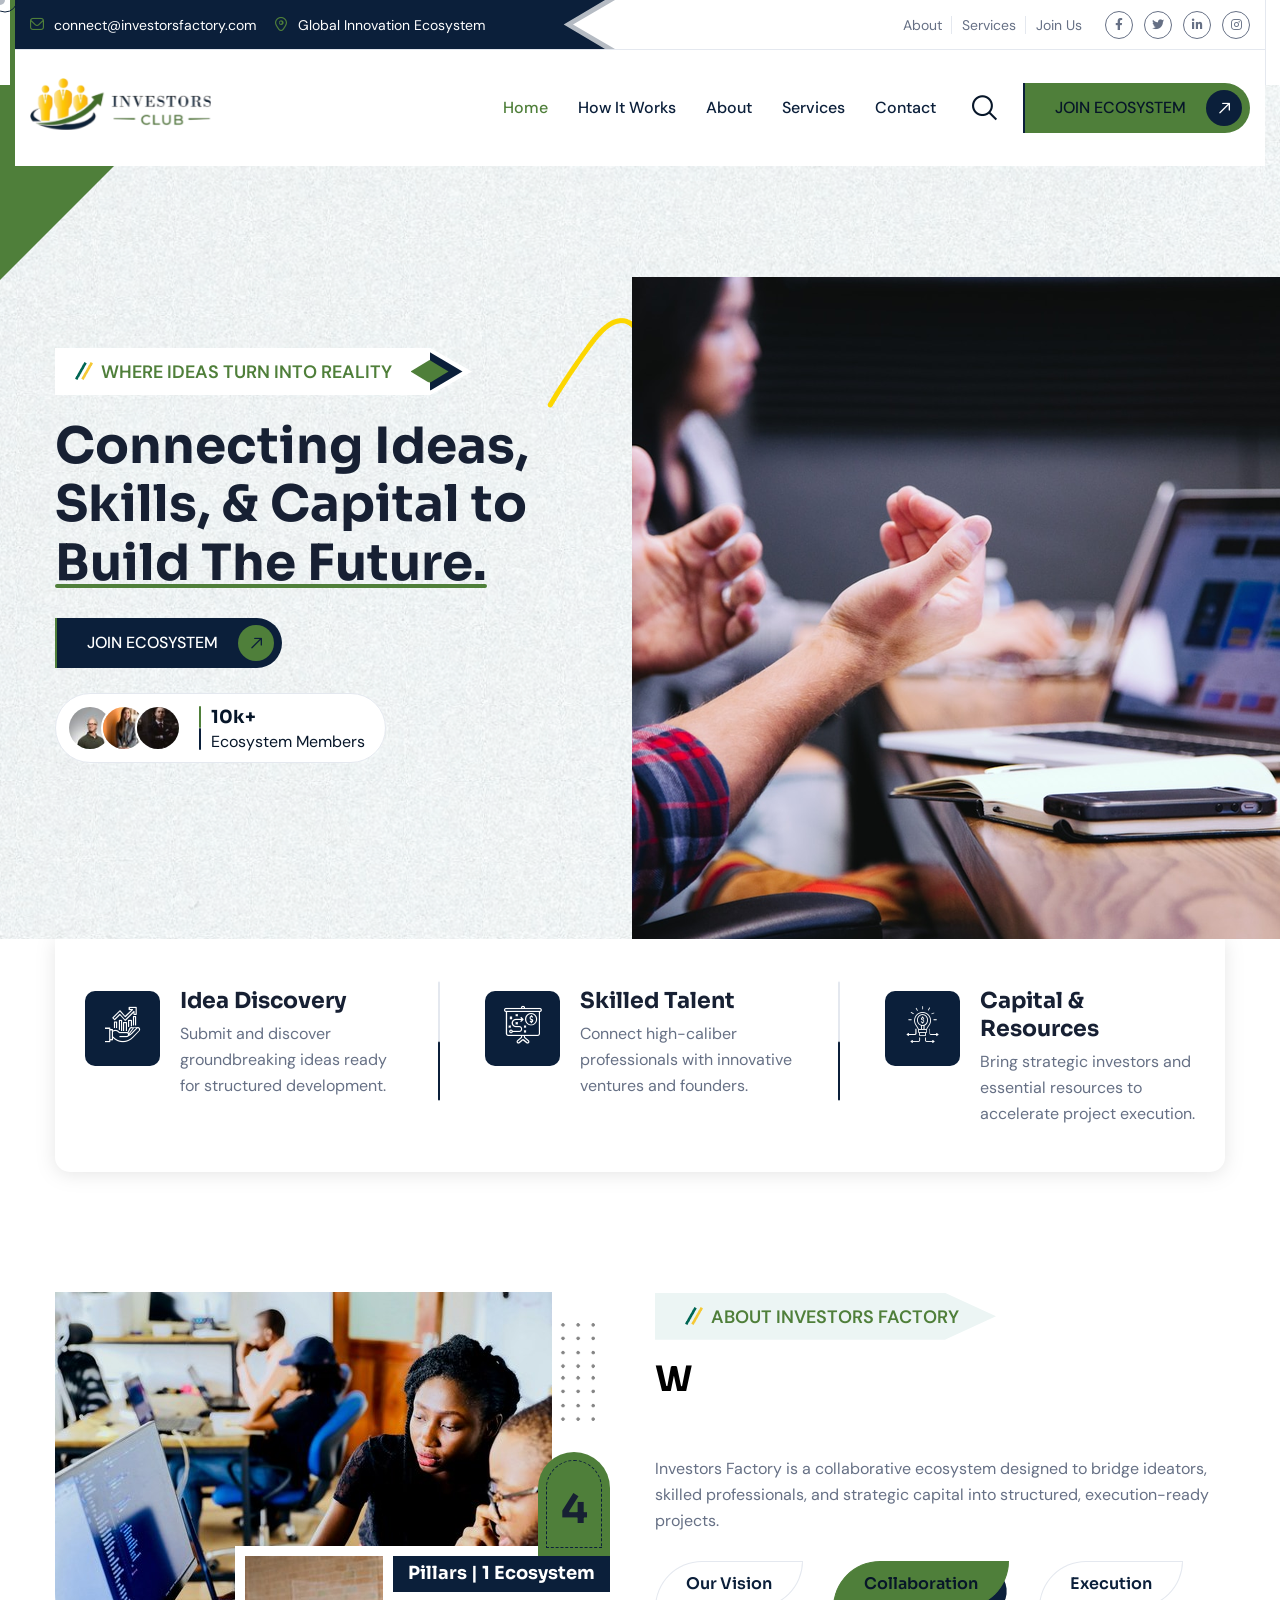
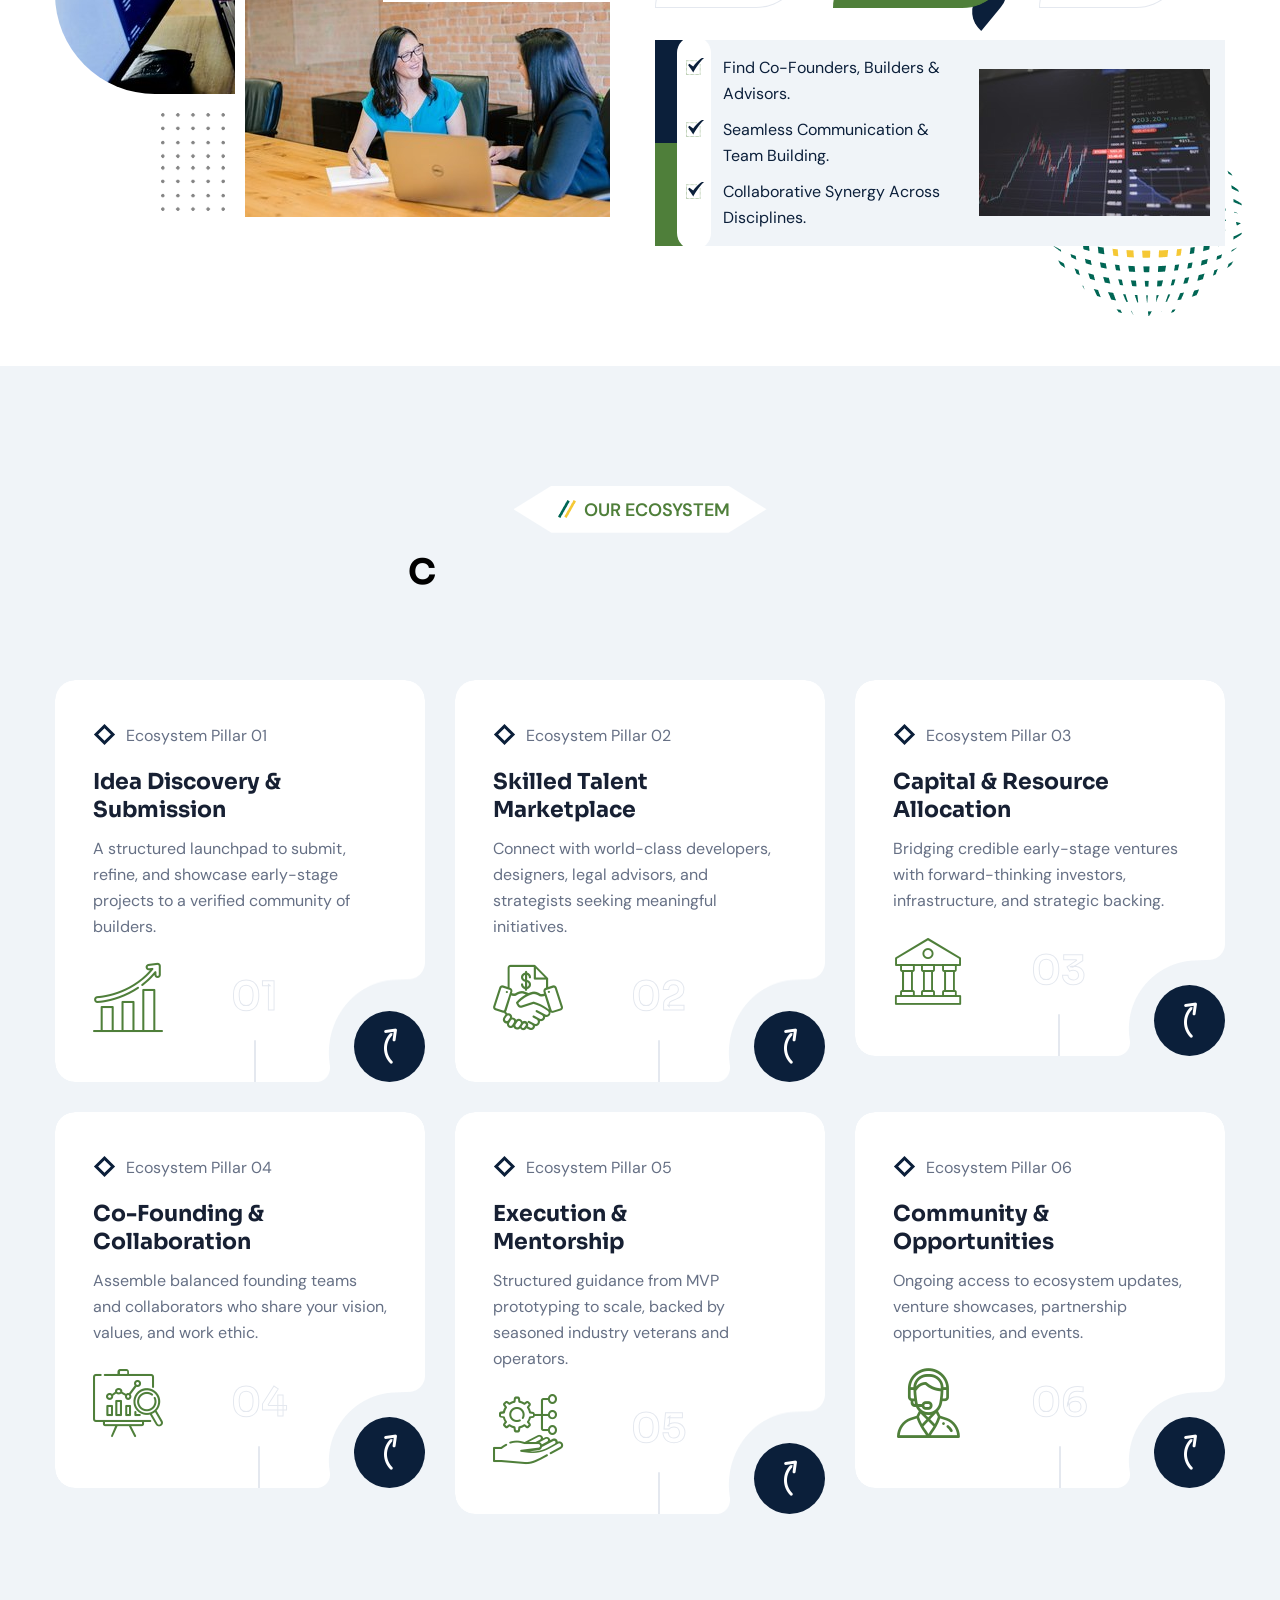
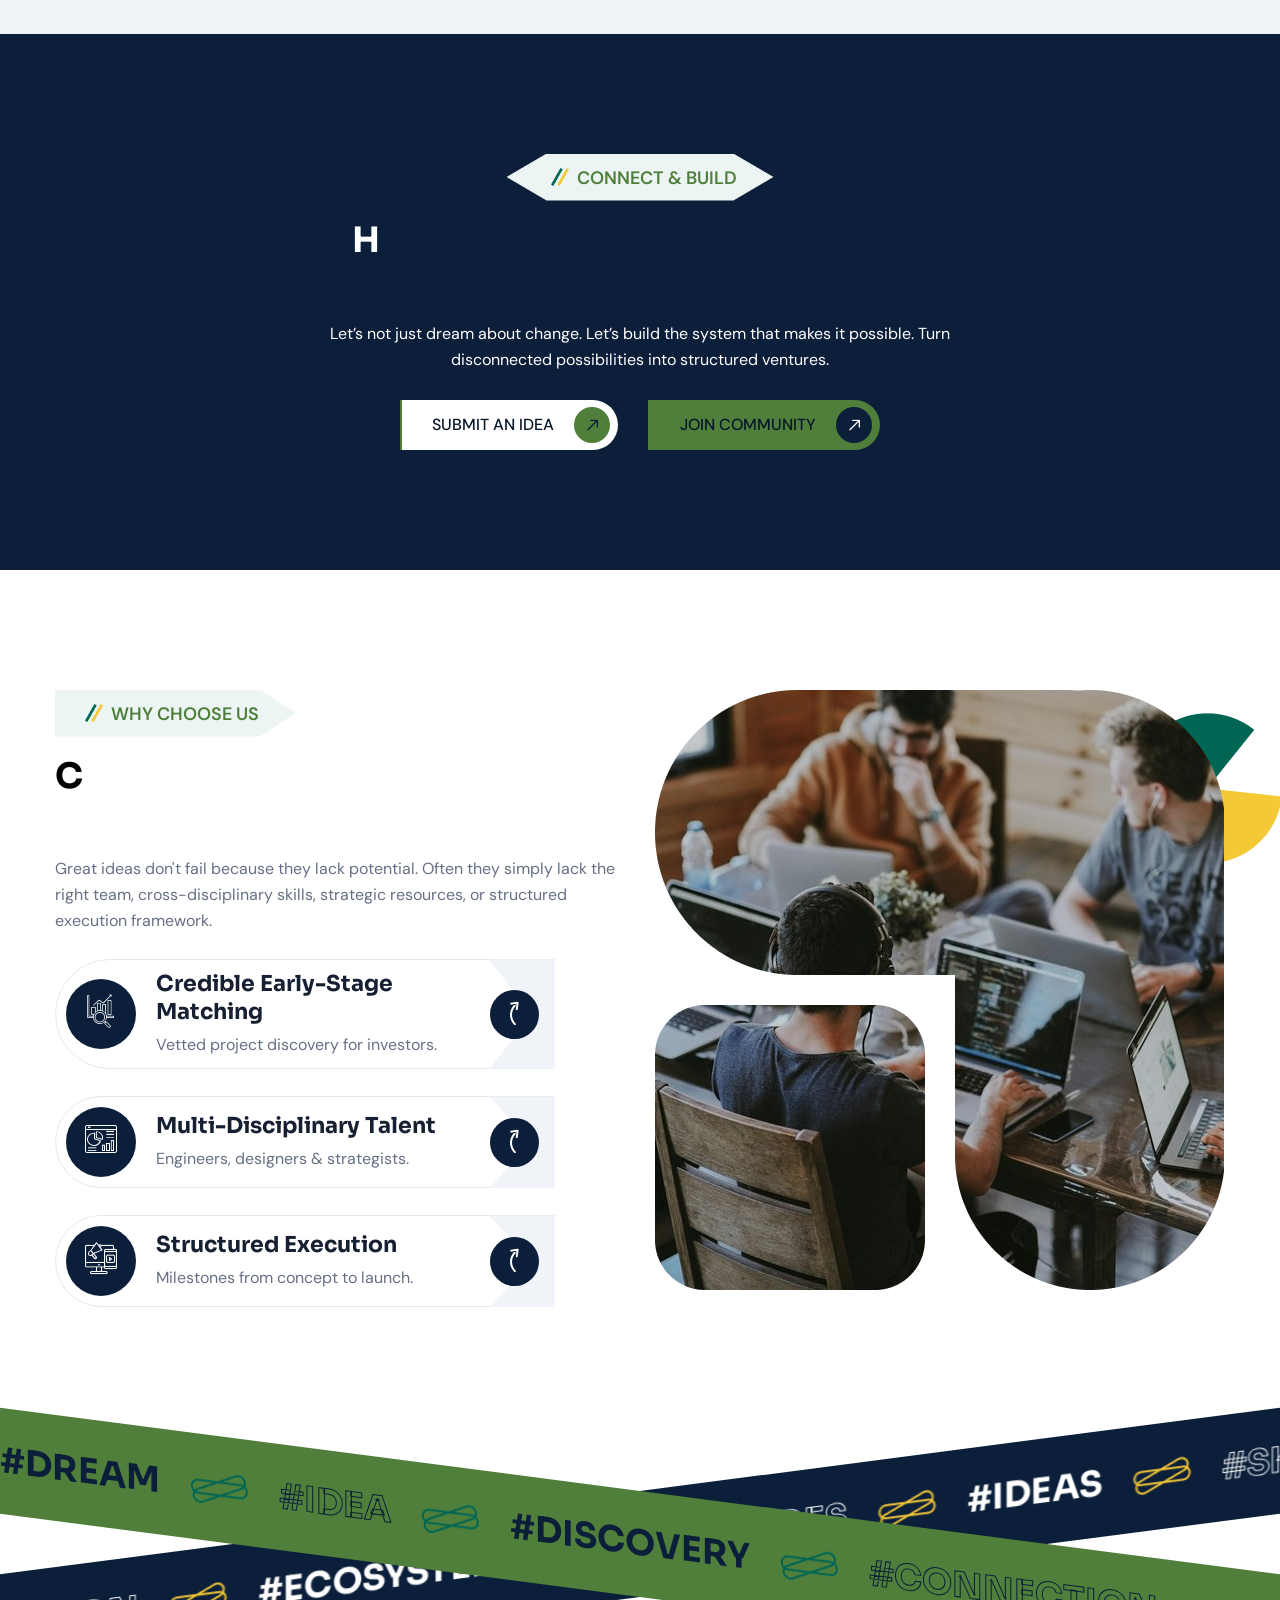
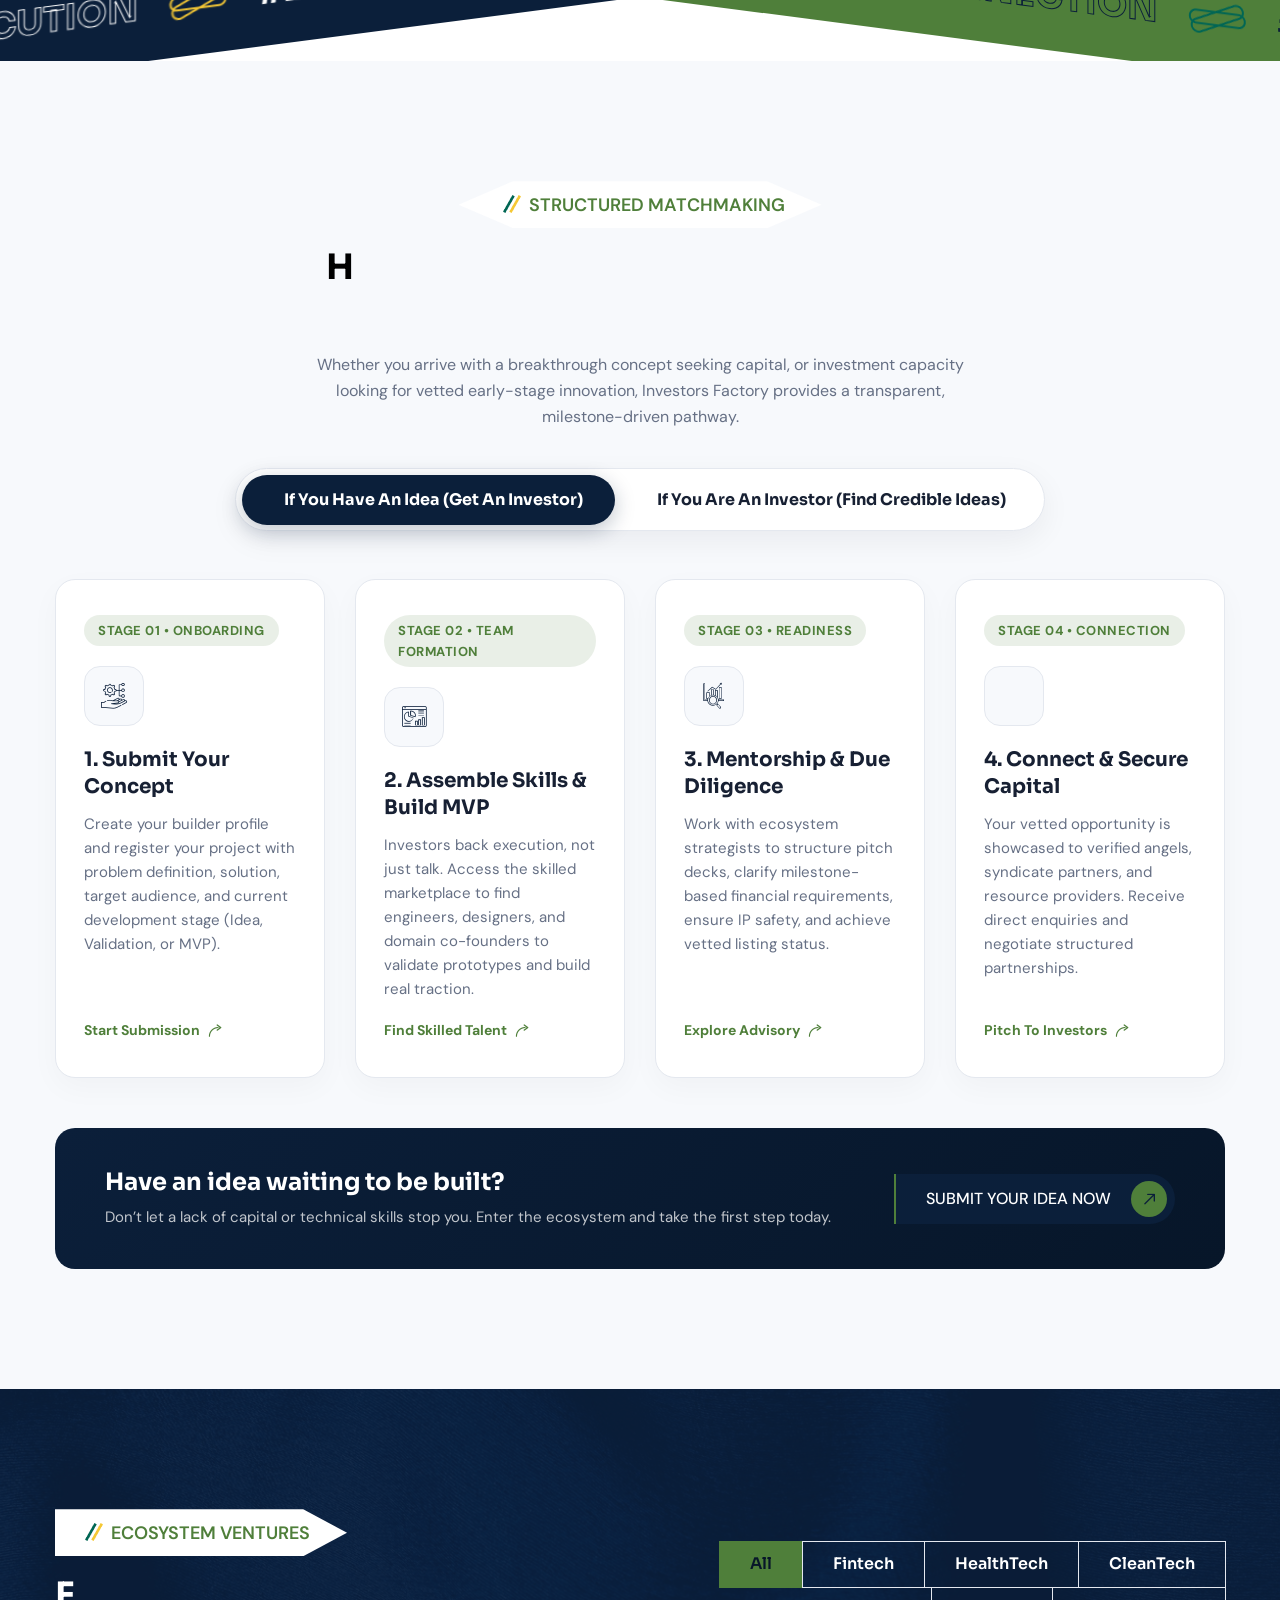
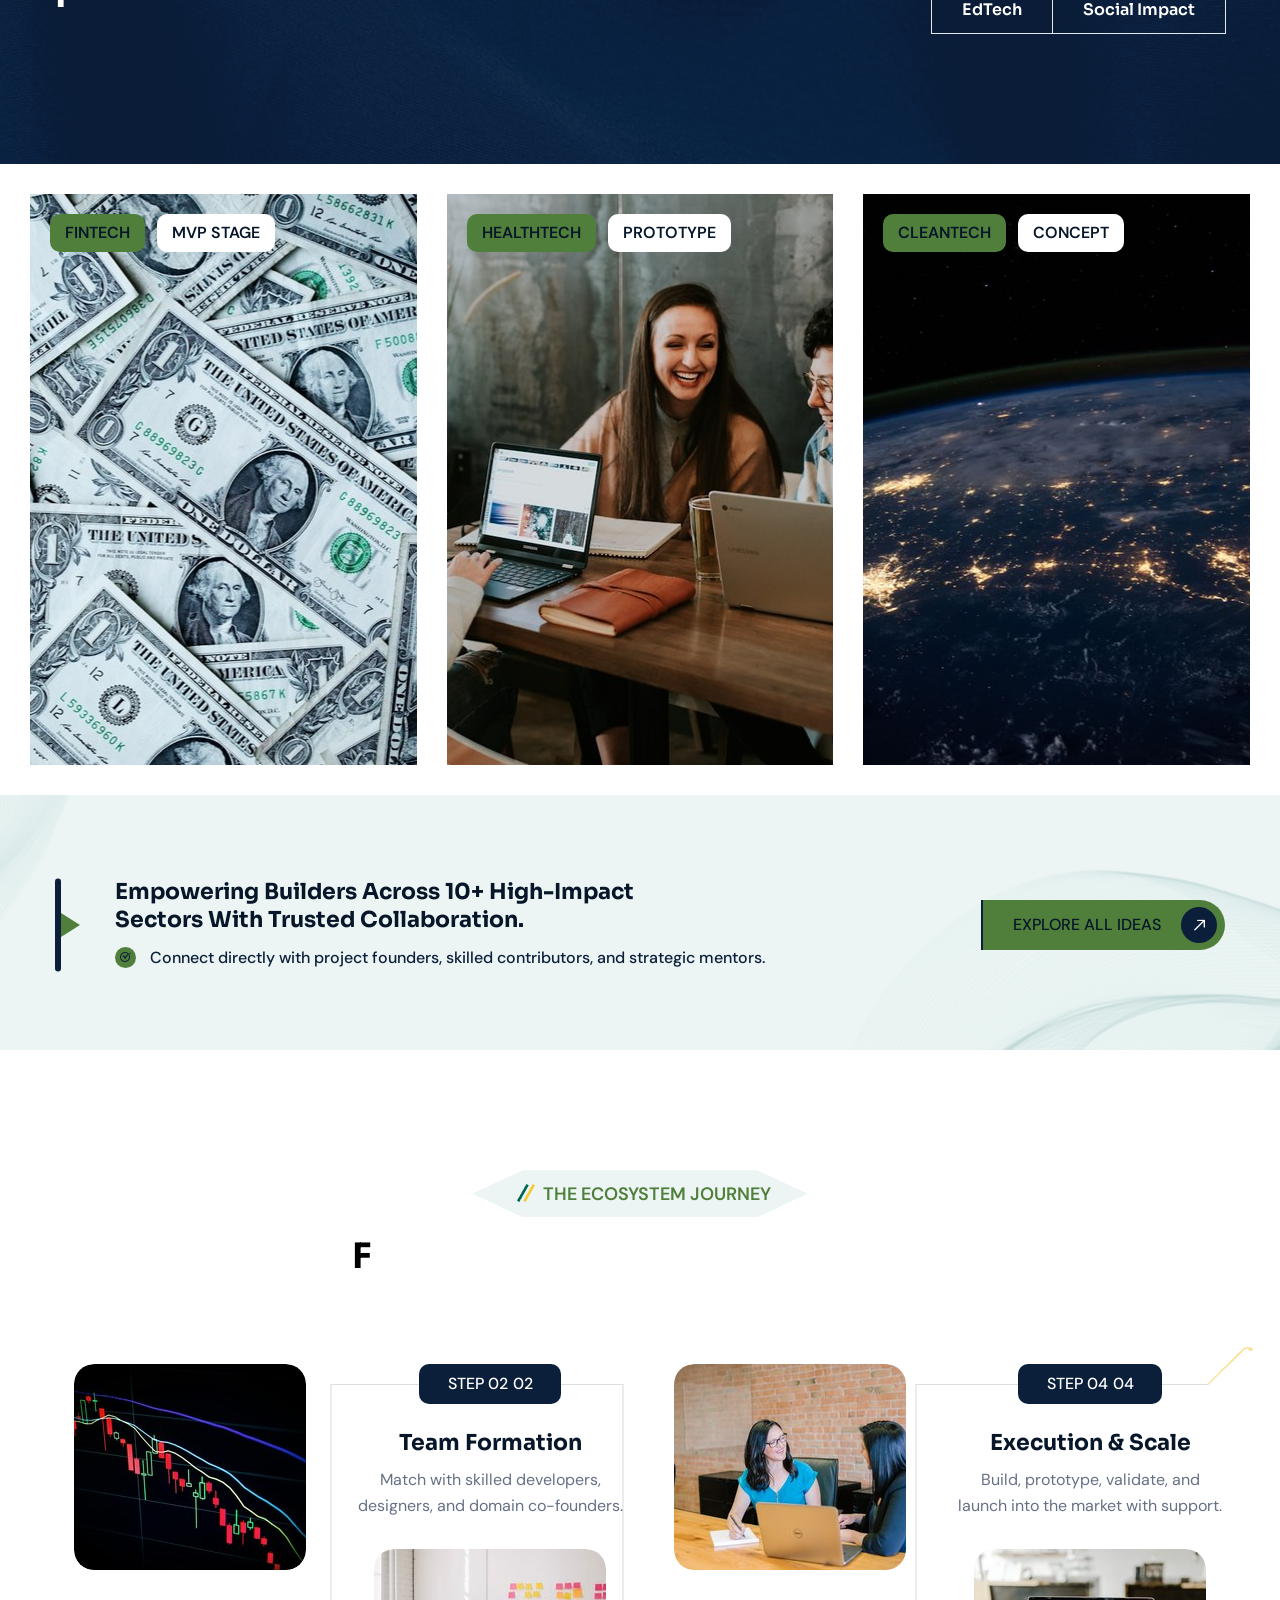
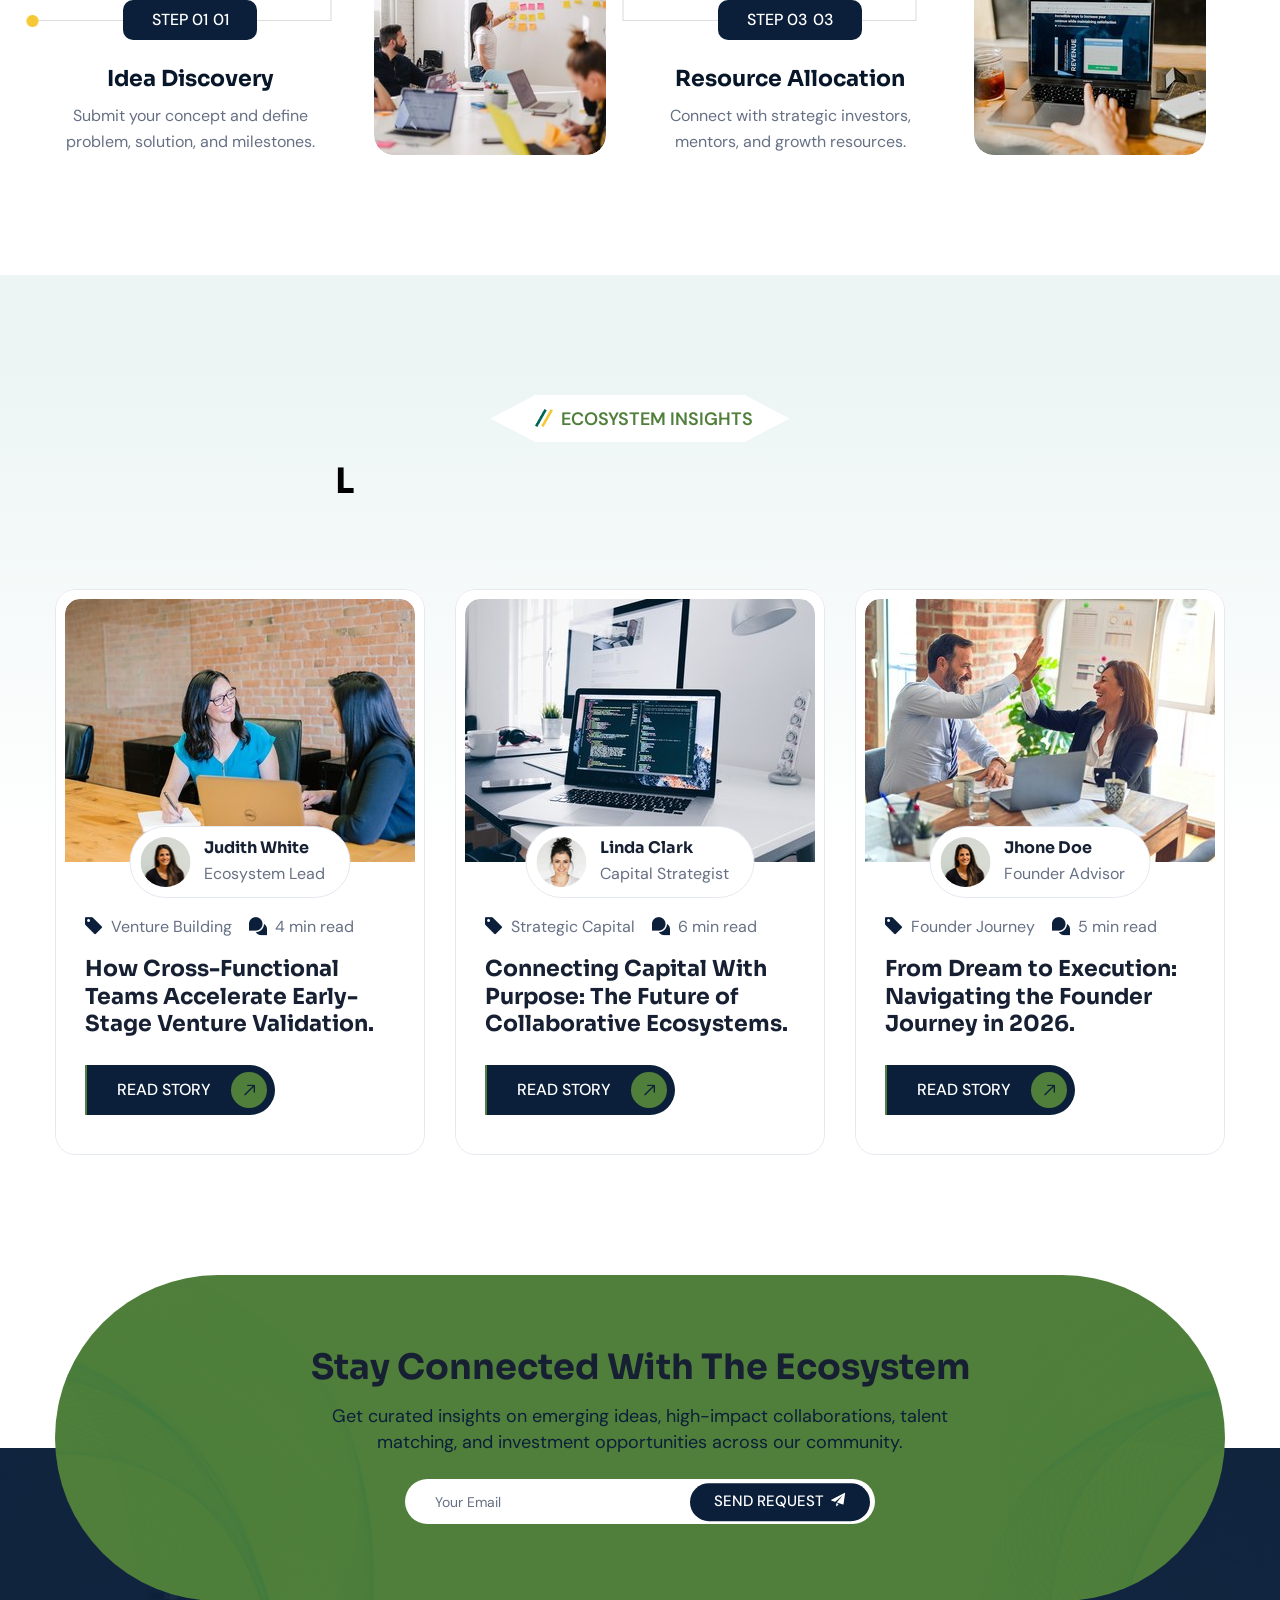
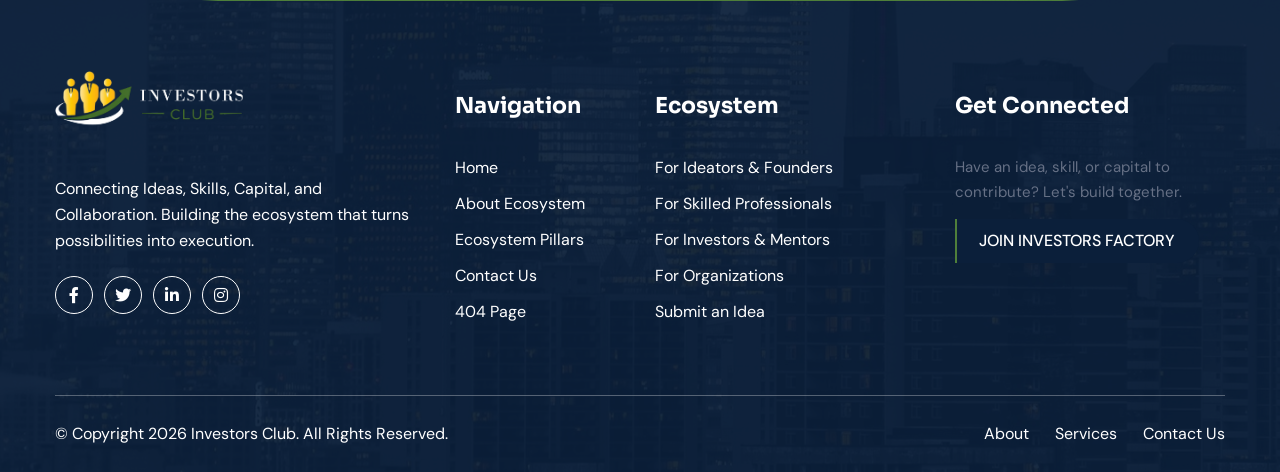
==== index.html @ 05c9548b "Initial commit: Investors Club website" ====
<!DOCTYPE html>
<html lang="en">

<head>
    <meta charset="UTF-8" />
    <meta name="viewport" content="width=device-width, initial-scale=1.0" />
    <title>Home One || Investors Factory || Ecosystem for Ideas, Skills & Capital</title>
    <!-- favicons Icons -->
    <link rel="apple-touch-icon" sizes="180x180" href="assets/images/favicons/apple-touch-icon.png" />
    <link rel="icon" type="image/png" sizes="32x32" href="assets/images/favicons/favicon-32x32.png" />
    <link rel="icon" type="image/png" sizes="16x16" href="assets/images/favicons/favicon-16x16.png" />
    <link rel="manifest" href="assets/images/favicons/site.webmanifest" />
    <meta name="description" content="Investors Factory is a collaborative digital ecosystem connecting Ideas, Skills, Capital, and Resources to guide founders from dream to structured execution." />

    <!-- fonts -->
    <link rel="preconnect" href="https://fonts.googleapis.com">
    <link rel="preconnect" href="https://fonts.gstatic.com" crossorigin>
    <link href="https://fonts.googleapis.com/css2?family=DM+Sans:ital,opsz,wght@0,9..40,100..1000;1,9..40,100..1000&display=swap" rel="stylesheet">
    <link href="https://fonts.googleapis.com/css2?family=Sora:wght@100..800&display=swap" rel="stylesheet">

    <link rel="stylesheet" href="assets/vendors/bootstrap/css/bootstrap.min.css" />
    <link rel="stylesheet" href="assets/vendors/bootstrap-select/bootstrap-select.min.css" />
    <link rel="stylesheet" href="assets/vendors/aos/css/aos.css" />
    <link rel="stylesheet" href="assets/vendors/fontawesome/css/all.min.css" />
    <link rel="stylesheet" href="assets/vendors/jquery-ui/jquery-ui.css" />
    <link rel="stylesheet" href="assets/vendors/jarallax/jarallax.css" />
    <link rel="stylesheet" href="assets/vendors/jquery-magnific-popup/jquery.magnific-popup.css" />
    <link rel="stylesheet" href="assets/vendors/findox-icons/style.css" />
    <link rel="stylesheet" href="assets/vendors/slick/slick.css">
    <link rel="stylesheet" href="assets/vendors/owl-carousel/css/owl.carousel.min.css" />
    <link rel="stylesheet" href="assets/vendors/owl-carousel/css/owl.theme.default.min.css" />

    <!-- template styles -->
    <link rel="stylesheet" href="assets/css/findox.css" />
</head>

<body class="custom-cursor">

    <div class="custom-cursor__cursor"></div>
    <div class="custom-cursor__cursor-two"></div>

    <div class="preloader">
        <div class="preloader__image" style="background-image: url(assets/images/loader.png);"></div>
    </div>
    <!-- /.preloader -->
    <div class="page-wrapper">
        <div class="header">
            <div class="topbar">
                <div class="container">
                    <div class="topbar__inner">
                        <ul class="topbar__info list-unstyled">
                            <li>
                                <span class="topbar__info__icon"><i class="icon-email"></i></span>
                                <span><a href="mailto:connect@investorsfactory.com">connect@investorsfactory.com</a></span>
                            </li>
                            <li>
                                <span class="topbar__info__icon"><i class="icon-location"></i></span>
                                <span><a href="https://www.google.com/maps">Global Innovation Ecosystem</a></span>
                            </li>
                        </ul><!-- /.topbar__info -->
                        <div class="topbar__right">
                            <ul class="topbar__pages list-unstyled">
                                <li><a href="about.html">About</a></li>
                                <li><a href="services.html">Services</a></li>
                                <li><a href="contact.html">Join Us</a></li>
                            </ul><!-- /.topbar__pages -->
                            <div class="social-links">
                                <a href="https://www.facebook.com/investorsclubofficial" target="_blank" rel="noopener noreferrer">
                                    <span class="social-links__icon">
                                        <i class="fab fa-facebook-f" aria-hidden="true"></i>
                                        <span class="sr-only">Facebook</span>
                                    </span>
                                </a>
                                <a href="https://x.com">
                                    <span class="social-links__icon">
                                        <i class="fab fa-twitter" aria-hidden="true"></i>
                                        <span class="sr-only">X</span>
                                    </span>
                                </a>
                                <a href="https://linkedin.com">
                                    <span class="social-links__icon">
                                        <i class="fab fa-linkedin-in" aria-hidden="true"></i>
                                        <span class="sr-only">Linkedin</span>
                                    </span>
                                </a>
                                <a href="https://www.instagram.com/investors_club_official?utm_source=ig_web_button_share_sheet&stkn=ZDNlZDc0MzIxNw==" target="_blank" rel="noopener noreferrer">
                                    <span class="social-links__icon">
                                        <i class="fab fa-instagram" aria-hidden="true"></i>
                                        <span class="sr-only">Instagram</span>
                                    </span>
                                </a>
                            </div><!-- /.social-links -->
                        </div><!-- /.topbar__right -->
                    </div><!-- /.topbar__inner -->
                </div><!-- /.container -->
            </div><!-- /.topbar -->
            <header class="main-header sticky-header sticky-header--normal">
                <div class="container">
                    <div class="main-header__inner">
                        <div class="main-header__logo logo-retina">
                            <a href="index.html">
                                <img src="assets/images/investors-club-dark.png" alt="Investors Club" height="54">
                            </a>
                        </div><!-- /.main-header__logo -->
                        <div class="main-header__right">
                            <nav class="main-header__nav main-menu">
                                <ul class="main-menu__list">
                                    <li class="current">
                                        <a href="index.html">Home</a>
                                    </li>
                                    <li>
                                        <a href="index.html#ecosystem-journeys">How It Works</a>
                                    </li>
                                    <li>
                                        <a href="about.html">About</a>
                                    </li>
                                    <li>
                                        <a href="services.html">Services</a>
                                    </li>
                                    <li>
                                        <a href="contact.html">Contact</a>
                                    </li>
                                </ul>
                            </nav><!-- /.main-header__nav -->
                            <div class="mobile-nav__btn mobile-nav__toggler">
                                <span></span>
                                <span></span>
                                <span></span>
                            </div><!-- /.mobile-nav__toggler -->
                            <a href="#" class="main-header__search search-toggler">
                                <i class="icon-search" aria-hidden="true"></i>
                                <span class="sr-only">Search</span>
                            <a href="contact.html" class="main-header__btn findox-btn">
                                <span class="findox-btn__text">Join Ecosystem</span>
                                <span class="findox-btn__icon-box"><span class="findox-btn__icon"><i class="icon-arrow-right-up"></i><i class="icon-arrow-right-up"></i></span></span>
                            </a><!-- /.main-header__btn -->
                        </div><!-- /.main-header__right -->
                    </div><!-- /.main-header__inner -->
                </div><!-- /.container -->
            </header><!-- /.main-header -->
        </div><!-- /.header -->

        <section class="hero-one">
            <div class="hero-one__bg" style="background-image: url(assets/images/shapes/hero-bg-1-1.png);"></div>
            <div class="container">
                <div class="row gutter-y-50">
                    <div class="col-xxl-7 col-xl-6 col-lg-10">
                        <div class="hero-one__content">
                            <div class="hero-one__tagline" data-aos="fade-right" data-aos-anchor-placement="top-bottom" data-aos-duration="1500">
                                <img src="assets/images/shapes/sec-title-shape-1-1.png" alt="shape" class="hero-one__tagline__shape">
                                <p class="hero-one__tagline__text">WHERE IDEAS TURN INTO REALITY</p>
                            </div><!-- /.hero-one__tagline -->
                            <h1 class="hero-one__title" data-aos="fade-left" data-aos-anchor-placement="top-bottom" data-aos-duration="1500">
                                Connecting Ideas, Skills, & Capital to <span>Build The Future.</span>
                            </h1>
                            <div class="hero-one__bottom">
                                <div class="hero-one__button" data-aos="fade-up" data-aos-anchor-placement="top-bottom" data-aos-duration="1500" data-aos-delay="200">
                                    <a href="contact.html" class="findox-btn findox-btn--base">
                                        <span class="findox-btn__text">Join Ecosystem</span>
                                        <span class="findox-btn__icon-box"><span class="findox-btn__icon"><i class="icon-arrow-right-up"></i><i class="icon-arrow-right-up"></i></span></span>
                                    </a><!-- /.findox-btn -->
                                </div><!-- /.hero-one__button -->
                                <div class="active-user" data-aos="fade-up" data-aos-anchor-placement="top-bottom" data-aos-duration="1500" data-aos-delay="300">
                                    <div class="active-user__image">
                                        <img src="assets/images/resources/active-user-1.jpg" alt="user">
                                        <img src="assets/images/resources/active-user-2.jpg" alt="user">
                                        <img src="assets/images/resources/active-user-3.jpg" alt="user">
                                    </div><!-- /.active-user__image -->
                                    <div class="active-user__info">
                                        <h3 class="active-user__count count-box"><span class="count-text" data-stop="10" data-speed="1500">0</span><span>k+</span></h3>
                                        <p class="active-user__text">Ecosystem Members</p>
                                    </div><!-- /.active-user__info -->
                                </div><!-- /.active-user -->
                            </div><!-- /.hero-one__bottom -->
                            <img src="assets/images/shapes/hero-title-shape-1-1.png" alt="shape" class="hero-one__content__shape">
                        </div><!-- /.hero-one__content -->
                    </div><!-- /.col-xxl-7 -->
                    <div class="col-xxl-5 col-xl-6">
                        <div class="hero-one__image" data-aos="fade-up" data-aos-anchor-placement="top-bottom" data-aos-duration="1500">
                            <img src="assets/images/hero-slider/hero-1-1.png" alt="hero image">
                        </div><!-- /.hero-one__image -->
                    </div><!-- /.col-xxl-5 -->
                </div><!-- /.row -->
            </div><!-- /.container -->
            <!-- Shape elements commented out
            <img src="assets/images/shapes/hero-shape-1-1.png" alt="shape" class="hero-one__shape-1">
            <img src="assets/images/shapes/hero-shape-1-2.png" alt="shape" class="hero-one__shape-2">
            <img src="assets/images/shapes/hero-shape-1-3.png" alt="shape" class="hero-one__shape-3">
            <img src="assets/images/shapes/hero-shape-1-4.png" alt="shape" class="hero-one__shape-4">
            -->
        </section><!-- /.hero-one -->

        <section class="features-one section-space-b">
            <div class="container">
                <div class="features-one__carousel findox-owl__carousel findox-owl__carousel--basic-nav owl-carousel owl-theme" data-aos="fade-down" data-aos-anchor-placement="top-bottom" data-aos-duration="1300" data-owl-options='{
            "items": 1,
            "margin": 30,
            "loop": false,
            "smartSpeed": 700,
            "nav": false,
            "dots": false,
            "navText": ["<i class=\"icon-arrow-left\"></i>","<i class=\"icon-arrow-right\"></i>"],
            "autoplay": true,
            "responsive": {
                "0": {
                    "items": 1
                },
                "768": {
                    "items": 2
                },
                "992": {
                    "items": 3
                }
            }
        }'>
                    <div class="item" data-aos="fade-down" data-aos-anchor-placement="top-bottom" data-aos-duration="1300" data-aos-delay="100">
                        <div class="features-one__card">
                            <div class="features-one__card__icon-box">
                                <span class="features-one__card__icon"><i class="icon-risk"></i></span>
                            </div><!-- /.features-one__card__icon-box -->
                            <div class="features-one__card__content">
                                <h4 class="features-one__card__title"><a href="services.html">Idea Discovery</a></h4>
                                <p class="features-one__card__text">Submit and discover groundbreaking ideas ready for structured development.</p>
                            </div><!-- /.features-one__card__content -->
                            <div class="features-one__card__border features-one__card__border--1"></div>
                        </div><!-- /.features-one__card -->
                    </div><!-- /.item -->
                    <div class="item" data-aos="fade-down" data-aos-anchor-placement="top-bottom" data-aos-duration="1300" data-aos-delay="200">
                        <div class="features-one__card">
                            <div class="features-one__card__icon-box">
                                <span class="features-one__card__icon"><i class="icon-financial-presentation"></i></span>
                            </div><!-- /.features-one__card__icon-box -->
                            <div class="features-one__card__content">
                                <h4 class="features-one__card__title"><a href="services.html">Skilled Talent</a></h4>
                                <p class="features-one__card__text">Connect high-caliber professionals with innovative ventures and founders.</p>
                            </div><!-- /.features-one__card__content -->
                            <div class="features-one__card__border features-one__card__border--2"></div>
                        </div><!-- /.features-one__card -->
                    </div><!-- /.item -->
                    <div class="item" data-aos="fade-down" data-aos-anchor-placement="top-bottom" data-aos-duration="1300" data-aos-delay="300">
                        <div class="features-one__card">
                            <div class="features-one__card__icon-box">
                                <span class="features-one__card__icon"><i class="icon-approach"></i></span>
                            </div><!-- /.features-one__card__icon-box -->
                            <div class="features-one__card__content">
                                <h4 class="features-one__card__title"><a href="services.html">Capital & Resources</a></h4>
                                <p class="features-one__card__text">Bring strategic investors and essential resources to accelerate project execution.</p>
                            </div><!-- /.features-one__card__content -->
                        </div><!-- /.features-one__card -->
                    </div><!-- /.item -->
                </div><!-- /.features-one__carousel -->
            </div><!-- /.container -->
        </section><!-- /.features-one -->

        <section class="about-one section-space-b">
            <div class="container">
                <div class="row gutter-y-50">
                    <div class="col-lg-6" data-aos="fade-right" data-aos-anchor-placement="top-bottom" data-aos-duration="1300">
                        <div class="about-one__image">
                            <div class="about-one__image__one">
                                <img src="assets/images/about/about-1-1.jpg" alt="about" class="about-one__image__one__img">
                                <img src="assets/images/shapes/about-shape-1-1.png" alt="shape" class="about-one__image__shape-1">
                            </div><!-- /.about-one__image__one -->
                            <div class="about-one__image__two">
                                <img src="assets/images/about/about-1-2.jpg" alt="about" class="about-one__image__two__img">
                                <div class="about-one__experience">
                                    <h3 class="about-one__experience__year">4</h3>
                                    <h4 class="about-one__experience__title">Pillars | 1 Ecosystem</h4>
                                </div><!-- /.about-one__experience -->
                                <img src="assets/images/shapes/about-shape-1-1.png" alt="shape" class="about-one__image__shape-2">
                            </div><!-- /.about-one__image__two -->
                        </div><!-- /.about-one__image -->
                    </div><!-- /.col-lg-6 -->
                    <div class="col-lg-6">
                        <div class="about-one__content">
                            <div class="sec-title ">
                                <div class="sec-title__top" style='--tagline-bg: #ECF5F4' data-aos="fade-up" data-aos-anchor-placement="top-bottom" data-aos-duration="1500">
                                    <img src="assets/images/shapes/sec-title-shape-1-1.png" alt="shape" class="sec-title__shape">
                                    <p class="sec-title__tagline">About Investors Factory</p>
                                </div><!-- /.sec-title__top -->
                                <h2 class="sec-title__title bw-split-in-up" style='--title-color: #000000'>Where Ideas Meet The People & Resources to Build Them.</h2><!-- /.sec-title__title -->
                            </div><!-- /.sec-title -->
                            <p class="about-one__text" data-aos="fade-up" data-aos-anchor-placement="top-bottom" data-aos-duration="1300">Investors Factory is a collaborative ecosystem designed to bridge ideators, skilled professionals, and strategic capital into structured, execution-ready projects.</p><!-- /.about-one__text -->
                            <div class="tabs-box" data-aos="fade-up" data-aos-anchor-placement="top-bottom" data-aos-duration="1300">
                                <ul class="tab-buttons list-unstyled">
                                    <li data-tab="#about01" class="tab-btn">Our Vision</li>
                                    <li data-tab="#about02" class="tab-btn active-btn">Collaboration</li>
                                    <li data-tab="#about03" class="tab-btn">Execution</li>
                                </ul><!-- /.tab-buttons -->
                                <div class="tabs-content">
                                    <div class="tab" id="about01">
                                        <div class="tabs-content__inner">
                                            <ul class="tabs-content__list list-unstyled">
                                                <li>
                                                    <span class="tabs-content__list__icon">
                                                        <svg xmlns="http://www.w3.org/2000/svg" width="20" height="18" viewBox="0 0 20 18" fill="none">
                                                            <path d="M7.61783 15.3793L7.43261 15.0638C6.04331 12.6968 2.34781 7.66857 2.31054 7.61805L2.20215 7.47073L3.59246 6.0973L7.57091 8.87535C10.0644 5.65282 12.3873 3.435 13.9068 2.13527C15.5855 0.699346 16.6484 0.0568193 16.6926 0.0301654L16.7428 0H19.1925L18.7776 0.369473C13.539 5.03542 7.85568 14.9617 7.79886 15.0614L7.61783 15.3793Z" />
                                                            <path d="M0.33825 3.36049C0.52506 3.36049 0.6765 3.20912 0.6765 3.02241C0.6765 2.83569 0.52506 2.68433 0.33825 2.68433C0.15144 2.68433 0 2.83569 0 3.02241C0 3.20912 0.15144 3.36049 0.33825 3.36049Z" />
                                                            <path d="M1.65759 3.36049C1.8444 3.36049 1.99584 3.20912 1.99584 3.02241C1.99584 2.83569 1.8444 2.68433 1.65759 2.68433C1.47078 2.68433 1.31934 2.83569 1.31934 3.02241C1.31934 3.20912 1.47078 3.36049 1.65759 3.36049Z" />
                                                            <path d="M2.97692 3.36049C3.16373 3.36049 3.31517 3.20912 3.31517 3.02241C3.31517 2.83569 3.16373 2.68433 2.97692 2.68433C2.79011 2.68433 2.63867 2.83569 2.63867 3.02241C2.63867 3.20912 2.79011 3.36049 2.97692 3.36049Z" />
                                                            <path d="M4.29626 3.36049C4.48307 3.36049 4.63451 3.20912 4.63451 3.02241C4.63451 2.83569 4.48307 2.68433 4.29626 2.68433C4.10945 2.68433 3.95801 2.83569 3.95801 3.02241C3.95801 3.20912 4.10945 3.36049 4.29626 3.36049Z" />
                                                            <path d="M5.61657 3.36049C5.80338 3.36049 5.95482 3.20912 5.95482 3.02241C5.95482 2.83569 5.80338 2.68433 5.61657 2.68433C5.42976 2.68433 5.27832 2.83569 5.27832 3.02241C5.27832 3.20912 5.42976 3.36049 5.61657 3.36049Z" />
                                                            <path d="M6.93591 3.36049C7.12272 3.36049 7.27416 3.20912 7.27416 3.02241C7.27416 2.83569 7.12272 2.68433 6.93591 2.68433C6.7491 2.68433 6.59766 2.83569 6.59766 3.02241C6.59766 3.20912 6.7491 3.36049 6.93591 3.36049Z" />
                                                            <path d="M8.25524 3.36049C8.44205 3.36049 8.59349 3.20912 8.59349 3.02241C8.59349 2.83569 8.44205 2.68433 8.25524 2.68433C8.06843 2.68433 7.91699 2.83569 7.91699 3.02241C7.91699 3.20912 8.06843 3.36049 8.25524 3.36049Z" />
                                                            <path d="M9.57458 3.36049C9.76139 3.36049 9.91283 3.20912 9.91283 3.02241C9.91283 2.83569 9.76139 2.68433 9.57458 2.68433C9.38777 2.68433 9.23633 2.83569 9.23633 3.02241C9.23633 3.20912 9.38777 3.36049 9.57458 3.36049Z" />
                                                            <path d="M10.8939 3.36049C11.0807 3.36049 11.2322 3.20912 11.2322 3.02241C11.2322 2.83569 11.0807 2.68433 10.8939 2.68433C10.7071 2.68433 10.5557 2.83569 10.5557 3.02241C10.5557 3.20912 10.7071 3.36049 10.8939 3.36049Z" />
                                                            <path d="M0.33825 17.8751C0.52506 17.8751 0.6765 17.7238 0.6765 17.5371C0.6765 17.3503 0.52506 17.199 0.33825 17.199C0.15144 17.199 0 17.3503 0 17.5371C0 17.7238 0.15144 17.8751 0.33825 17.8751Z" />
                                                            <path d="M1.65759 17.8751C1.8444 17.8751 1.99584 17.7238 1.99584 17.5371C1.99584 17.3503 1.8444 17.199 1.65759 17.199C1.47078 17.199 1.31934 17.3503 1.31934 17.5371C1.31934 17.7238 1.47078 17.8751 1.65759 17.8751Z" />
                                                            <path d="M2.97692 17.8751C3.16373 17.8751 3.31517 17.7238 3.31517 17.5371C3.31517 17.3503 3.16373 17.199 2.97692 17.199C2.79011 17.199 2.63867 17.3503 2.63867 17.5371C2.63867 17.7238 2.79011 17.8751 2.97692 17.8751Z" />
                                                            <path d="M4.29626 17.8751C4.48307 17.8751 4.63451 17.7238 4.63451 17.5371C4.63451 17.3503 4.48307 17.199 4.29626 17.199C4.10945 17.199 3.95801 17.3503 3.95801 17.5371C3.95801 17.7238 4.10945 17.8751 4.29626 17.8751Z" />
                                                            <path d="M5.61657 17.8751C5.80338 17.8751 5.95482 17.7238 5.95482 17.5371C5.95482 17.3503 5.80338 17.199 5.61657 17.199C5.42976 17.199 5.27832 17.3503 5.27832 17.5371C5.27832 17.7238 5.42976 17.8751 5.61657 17.8751Z" />
                                                            <path d="M6.93591 17.8751C7.12272 17.8751 7.27416 17.7238 7.27416 17.5371C7.27416 17.3503 7.12272 17.199 6.93591 17.199C6.7491 17.199 6.59766 17.3503 6.59766 17.5371C6.59766 17.7238 6.7491 17.8751 6.93591 17.8751Z" />
                                                            <path d="M8.25524 17.8751C8.44205 17.8751 8.59349 17.7238 8.59349 17.5371C8.59349 17.3503 8.44205 17.199 8.25524 17.199C8.06843 17.199 7.91699 17.3503 7.91699 17.5371C7.91699 17.7238 8.06843 17.8751 8.25524 17.8751Z" />
                                                            <path d="M9.57458 17.8751C9.76139 17.8751 9.91283 17.7238 9.91283 17.5371C9.91283 17.3503 9.76139 17.199 9.57458 17.199C9.38777 17.199 9.23633 17.3503 9.23633 17.5371C9.23633 17.7238 9.38777 17.8751 9.57458 17.8751Z" />
                                                            <path d="M10.8939 17.8751C11.0807 17.8751 11.2322 17.7238 11.2322 17.5371C11.2322 17.3503 11.0807 17.199 10.8939 17.199C10.7071 17.199 10.5557 17.3503 10.5557 17.5371C10.5557 17.7238 10.7071 17.8751 10.8939 17.8751Z" />
                                                            <path d="M12.2132 17.8751C12.4001 17.8751 12.5515 17.7238 12.5515 17.5371C12.5515 17.3503 12.4001 17.199 12.2132 17.199C12.0264 17.199 11.875 17.3503 11.875 17.5371C11.875 17.7238 12.0264 17.8751 12.2132 17.8751Z" />
                                                            <path d="M13.5326 17.8751C13.7194 17.8751 13.8708 17.7238 13.8708 17.5371C13.8708 17.3503 13.7194 17.199 13.5326 17.199C13.3458 17.199 13.1943 17.3503 13.1943 17.5371C13.1943 17.7238 13.3458 17.8751 13.5326 17.8751Z" />
                                                            <path d="M14.8529 17.8751C15.0397 17.8751 15.1911 17.7238 15.1911 17.5371C15.1911 17.3503 15.0397 17.199 14.8529 17.199C14.6661 17.199 14.5146 17.3503 14.5146 17.5371C14.5146 17.7238 14.6661 17.8751 14.8529 17.8751Z" />
                                                            <path d="M0.338081 16.5556C0.524798 16.5556 0.676161 16.4042 0.676161 16.2174C0.676161 16.0306 0.524798 15.8792 0.338081 15.8792C0.151364 15.8792 0 16.0306 0 16.2174C0 16.4042 0.151364 16.5556 0.338081 16.5556Z" />
                                                            <path d="M0.338081 15.2361C0.524798 15.2361 0.676161 15.0846 0.676161 14.8978C0.676161 14.711 0.524798 14.5596 0.338081 14.5596C0.151364 14.5596 0 14.711 0 14.8978C0 15.0846 0.151364 15.2361 0.338081 15.2361Z" />
                                                            <path d="M0.338081 13.9167C0.524798 13.9167 0.676161 13.7653 0.676161 13.5785C0.676161 13.3917 0.524798 13.2402 0.338081 13.2402C0.151364 13.2402 0 13.3917 0 13.5785C0 13.7653 0.151364 13.9167 0.338081 13.9167Z" />
                                                            <path d="M0.338081 12.5972C0.524798 12.5972 0.676161 12.4457 0.676161 12.2589C0.676161 12.0721 0.524798 11.9207 0.338081 11.9207C0.151364 11.9207 0 12.0721 0 12.2589C0 12.4457 0.151364 12.5972 0.338081 12.5972Z" />
                                                            <path d="M0.338081 11.2777C0.524798 11.2777 0.676161 11.1263 0.676161 10.9394C0.676161 10.7526 0.524798 10.6012 0.338081 10.6012C0.151364 10.6012 0 10.7526 0 10.9394C0 11.1263 0.151364 11.2777 0.338081 11.2777Z" />
                                                            <path d="M0.338081 9.95824C0.524798 9.95824 0.676161 9.8068 0.676161 9.61999C0.676161 9.43318 0.524798 9.28174 0.338081 9.28174C0.151364 9.28174 0 9.43318 0 9.61999C0 9.8068 0.151364 9.95824 0.338081 9.95824Z" />
                                                            <path d="M0.338081 8.63878C0.524798 8.63878 0.676161 8.48734 0.676161 8.30053C0.676161 8.11372 0.524798 7.96228 0.338081 7.96228C0.151364 7.96228 0 8.11372 0 8.30053C0 8.48734 0.151364 8.63878 0.338081 8.63878Z" />
                                                            <path d="M0.338081 7.3192C0.524798 7.3192 0.676161 7.16776 0.676161 6.98095C0.676161 6.79414 0.524798 6.6427 0.338081 6.6427C0.151364 6.6427 0 6.79414 0 6.98095C0 7.16776 0.151364 7.3192 0.338081 7.3192Z" />
                                                            <path d="M0.338081 5.99974C0.524798 5.99974 0.676161 5.8483 0.676161 5.66149C0.676161 5.47468 0.524798 5.32324 0.338081 5.32324C0.151364 5.32324 0 5.47468 0 5.66149C0 5.8483 0.151364 5.99974 0.338081 5.99974Z" />
                                                            <path d="M0.338081 4.68028C0.524798 4.68028 0.676161 4.52884 0.676161 4.34203C0.676161 4.15522 0.524798 4.00378 0.338081 4.00378C0.151364 4.00378 0 4.15522 0 4.34203C0 4.52884 0.151364 4.68028 0.338081 4.68028Z" />
                                                            <path d="M14.8527 16.5556C15.0394 16.5556 15.1908 16.4042 15.1908 16.2174C15.1908 16.0306 15.0394 15.8792 14.8527 15.8792C14.666 15.8792 14.5146 16.0306 14.5146 16.2174C14.5146 16.4042 14.666 16.5556 14.8527 16.5556Z" />
                                                            <path d="M14.8527 15.2361C15.0394 15.2361 15.1908 15.0846 15.1908 14.8978C15.1908 14.711 15.0394 14.5596 14.8527 14.5596C14.666 14.5596 14.5146 14.711 14.5146 14.8978C14.5146 15.0846 14.666 15.2361 14.8527 15.2361Z" />
                                                            <path d="M14.8527 13.9167C15.0394 13.9167 15.1908 13.7653 15.1908 13.5785C15.1908 13.3917 15.0394 13.2402 14.8527 13.2402C14.666 13.2402 14.5146 13.3917 14.5146 13.5785C14.5146 13.7653 14.666 13.9167 14.8527 13.9167Z" />
                                                            <path d="M14.8527 12.5972C15.0394 12.5972 15.1908 12.4457 15.1908 12.2589C15.1908 12.0721 15.0394 11.9207 14.8527 11.9207C14.666 11.9207 14.5146 12.0721 14.5146 12.2589C14.5146 12.4457 14.666 12.5972 14.8527 12.5972Z" />
                                                            <path d="M14.8527 11.2777C15.0394 11.2777 15.1908 11.1263 15.1908 10.9394C15.1908 10.7526 15.0394 10.6012 14.8527 10.6012C14.666 10.6012 14.5146 10.7526 14.5146 10.9394C14.5146 11.1263 14.666 11.2777 14.8527 11.2777Z" />
                                                            <path d="M14.8527 9.95824C15.0394 9.95824 15.1908 9.8068 15.1908 9.61999C15.1908 9.43318 15.0394 9.28174 14.8527 9.28174C14.666 9.28174 14.5146 9.43318 14.5146 9.61999C14.5146 9.8068 14.666 9.95824 14.8527 9.95824Z" />
                                                            <path d="M14.8527 8.63878C15.0394 8.63878 15.1908 8.48734 15.1908 8.30053C15.1908 8.11372 15.0394 7.96228 14.8527 7.96228C14.666 7.96228 14.5146 8.11372 14.5146 8.30053C14.5146 8.48734 14.666 8.63878 14.8527 8.63878Z" />
                                                            <path d="M14.8527 7.3192C15.0394 7.3192 15.1908 7.16776 15.1908 6.98095C15.1908 6.79414 15.0394 6.6427 14.8527 6.6427C14.666 6.6427 14.5146 6.79414 14.5146 6.98095C14.5146 7.16776 14.666 7.3192 14.8527 7.3192Z" />
                                                        </svg>
                                                    </span>
                                                    <a href="about.html">Verified Ideas & Meaningful Initiatives.</a>
                                                </li>
                                                <li>
                                                    <span class="tabs-content__list__icon">
                                                        <svg xmlns="http://www.w3.org/2000/svg" width="20" height="18" viewBox="0 0 20 18" fill="none">
                                                            <path d="M7.61783 15.3793L7.43261 15.0638C6.04331 12.6968 2.34781 7.66857 2.31054 7.61805L2.20215 7.47073L3.59246 6.0973L7.57091 8.87535C10.0644 5.65282 12.3873 3.435 13.9068 2.13527C15.5855 0.699346 16.6484 0.0568193 16.6926 0.0301654L16.7428 0H19.1925L18.7776 0.369473C13.539 5.03542 7.85568 14.9617 7.79886 15.0614L7.61783 15.3793Z" />
                                                            <path d="M0.33825 3.36049C0.52506 3.36049 0.6765 3.20912 0.6765 3.02241C0.6765 2.83569 0.52506 2.68433 0.33825 2.68433C0.15144 2.68433 0 2.83569 0 3.02241C0 3.20912 0.15144 3.36049 0.33825 3.36049Z" />
                                                            <path d="M1.65759 3.36049C1.8444 3.36049 1.99584 3.20912 1.99584 3.02241C1.99584 2.83569 1.8444 2.68433 1.65759 2.68433C1.47078 2.68433 1.31934 2.83569 1.31934 3.02241C1.31934 3.20912 1.47078 3.36049 1.65759 3.36049Z" />
                                                            <path d="M2.97692 3.36049C3.16373 3.36049 3.31517 3.20912 3.31517 3.02241C3.31517 2.83569 3.16373 2.68433 2.97692 2.68433C2.79011 2.68433 2.63867 2.83569 2.63867 3.02241C2.63867 3.20912 2.79011 3.36049 2.97692 3.36049Z" />
                                                            <path d="M4.29626 3.36049C4.48307 3.36049 4.63451 3.20912 4.63451 3.02241C4.63451 2.83569 4.48307 2.68433 4.29626 2.68433C4.10945 2.68433 3.95801 2.83569 3.95801 3.02241C3.95801 3.20912 4.10945 3.36049 4.29626 3.36049Z" />
                                                            <path d="M5.61657 3.36049C5.80338 3.36049 5.95482 3.20912 5.95482 3.02241C5.95482 2.83569 5.80338 2.68433 5.61657 2.68433C5.42976 2.68433 5.27832 2.83569 5.27832 3.02241C5.27832 3.20912 5.42976 3.36049 5.61657 3.36049Z" />
                                                            <path d="M6.93591 3.36049C7.12272 3.36049 7.27416 3.20912 7.27416 3.02241C7.27416 2.83569 7.12272 2.68433 6.93591 2.68433C6.7491 2.68433 6.59766 2.83569 6.59766 3.02241C6.59766 3.20912 6.7491 3.36049 6.93591 3.36049Z" />
                                                            <path d="M8.25524 3.36049C8.44205 3.36049 8.59349 3.20912 8.59349 3.02241C8.59349 2.83569 8.44205 2.68433 8.25524 2.68433C8.06843 2.68433 7.91699 2.83569 7.91699 3.02241C7.91699 3.20912 8.06843 3.36049 8.25524 3.36049Z" />
                                                            <path d="M9.57458 3.36049C9.76139 3.36049 9.91283 3.20912 9.91283 3.02241C9.91283 2.83569 9.76139 2.68433 9.57458 2.68433C9.38777 2.68433 9.23633 2.83569 9.23633 3.02241C9.23633 3.20912 9.38777 3.36049 9.57458 3.36049Z" />
                                                            <path d="M10.8939 3.36049C11.0807 3.36049 11.2322 3.20912 11.2322 3.02241C11.2322 2.83569 11.0807 2.68433 10.8939 2.68433C10.7071 2.68433 10.5557 2.83569 10.5557 3.02241C10.5557 3.20912 10.7071 3.36049 10.8939 3.36049Z" />
                                                            <path d="M0.33825 17.8751C0.52506 17.8751 0.6765 17.7238 0.6765 17.5371C0.6765 17.3503 0.52506 17.199 0.33825 17.199C0.15144 17.199 0 17.3503 0 17.5371C0 17.7238 0.15144 17.8751 0.33825 17.8751Z" />
                                                            <path d="M1.65759 17.8751C1.8444 17.8751 1.99584 17.7238 1.99584 17.5371C1.99584 17.3503 1.8444 17.199 1.65759 17.199C1.47078 17.199 1.31934 17.3503 1.31934 17.5371C1.31934 17.7238 1.47078 17.8751 1.65759 17.8751Z" />
                                                            <path d="M2.97692 17.8751C3.16373 17.8751 3.31517 17.7238 3.31517 17.5371C3.31517 17.3503 3.16373 17.199 2.97692 17.199C2.79011 17.199 2.63867 17.3503 2.63867 17.5371C2.63867 17.7238 2.79011 17.8751 2.97692 17.8751Z" />
                                                            <path d="M4.29626 17.8751C4.48307 17.8751 4.63451 17.7238 4.63451 17.5371C4.63451 17.3503 4.48307 17.199 4.29626 17.199C4.10945 17.199 3.95801 17.3503 3.95801 17.5371C3.95801 17.7238 4.10945 17.8751 4.29626 17.8751Z" />
                                                            <path d="M5.61657 17.8751C5.80338 17.8751 5.95482 17.7238 5.95482 17.5371C5.95482 17.3503 5.80338 17.199 5.61657 17.199C5.42976 17.199 5.27832 17.3503 5.27832 17.5371C5.27832 17.7238 5.42976 17.8751 5.61657 17.8751Z" />
                                                            <path d="M6.93591 17.8751C7.12272 17.8751 7.27416 17.7238 7.27416 17.5371C7.27416 17.3503 7.12272 17.199 6.93591 17.199C6.7491 17.199 6.59766 17.3503 6.59766 17.5371C6.59766 17.7238 6.7491 17.8751 6.93591 17.8751Z" />
                                                            <path d="M8.25524 17.8751C8.44205 17.8751 8.59349 17.7238 8.59349 17.5371C8.59349 17.3503 8.44205 17.199 8.25524 17.199C8.06843 17.199 7.91699 17.3503 7.91699 17.5371C7.91699 17.7238 8.06843 17.8751 8.25524 17.8751Z" />
                                                            <path d="M9.57458 17.8751C9.76139 17.8751 9.91283 17.7238 9.91283 17.5371C9.91283 17.3503 9.76139 17.199 9.57458 17.199C9.38777 17.199 9.23633 17.3503 9.23633 17.5371C9.23633 17.7238 9.38777 17.8751 9.57458 17.8751Z" />
                                                            <path d="M10.8939 17.8751C11.0807 17.8751 11.2322 17.7238 11.2322 17.5371C11.2322 17.3503 11.0807 17.199 10.8939 17.199C10.7071 17.199 10.5557 17.3503 10.5557 17.5371C10.5557 17.7238 10.7071 17.8751 10.8939 17.8751Z" />
                                                            <path d="M12.2132 17.8751C12.4001 17.8751 12.5515 17.7238 12.5515 17.5371C12.5515 17.3503 12.4001 17.199 12.2132 17.199C12.0264 17.199 11.875 17.3503 11.875 17.5371C11.875 17.7238 12.0264 17.8751 12.2132 17.8751Z" />
                                                            <path d="M13.5326 17.8751C13.7194 17.8751 13.8708 17.7238 13.8708 17.5371C13.8708 17.3503 13.7194 17.199 13.5326 17.199C13.3458 17.199 13.1943 17.3503 13.1943 17.5371C13.1943 17.7238 13.3458 17.8751 13.5326 17.8751Z" />
                                                            <path d="M14.8529 17.8751C15.0397 17.8751 15.1911 17.7238 15.1911 17.5371C15.1911 17.3503 15.0397 17.199 14.8529 17.199C14.6661 17.199 14.5146 17.3503 14.5146 17.5371C14.5146 17.7238 14.6661 17.8751 14.8529 17.8751Z" />
                                                            <path d="M0.338081 16.5556C0.524798 16.5556 0.676161 16.4042 0.676161 16.2174C0.676161 16.0306 0.524798 15.8792 0.338081 15.8792C0.151364 15.8792 0 16.0306 0 16.2174C0 16.4042 0.151364 16.5556 0.338081 16.5556Z" />
                                                            <path d="M0.338081 15.2361C0.524798 15.2361 0.676161 15.0846 0.676161 14.8978C0.676161 14.711 0.524798 14.5596 0.338081 14.5596C0.151364 14.5596 0 14.711 0 14.8978C0 15.0846 0.151364 15.2361 0.338081 15.2361Z" />
                                                            <path d="M0.338081 13.9167C0.524798 13.9167 0.676161 13.7653 0.676161 13.5785C0.676161 13.3917 0.524798 13.2402 0.338081 13.2402C0.151364 13.2402 0 13.3917 0 13.5785C0 13.7653 0.151364 13.9167 0.338081 13.9167Z" />
                                                            <path d="M0.338081 12.5972C0.524798 12.5972 0.676161 12.4457 0.676161 12.2589C0.676161 12.0721 0.524798 11.9207 0.338081 11.9207C0.151364 11.9207 0 12.0721 0 12.2589C0 12.4457 0.151364 12.5972 0.338081 12.5972Z" />
                                                            <path d="M0.338081 11.2777C0.524798 11.2777 0.676161 11.1263 0.676161 10.9394C0.676161 10.7526 0.524798 10.6012 0.338081 10.6012C0.151364 10.6012 0 10.7526 0 10.9394C0 11.1263 0.151364 11.2777 0.338081 11.2777Z" />
                                                            <path d="M0.338081 9.95824C0.524798 9.95824 0.676161 9.8068 0.676161 9.61999C0.676161 9.43318 0.524798 9.28174 0.338081 9.28174C0.151364 9.28174 0 9.43318 0 9.61999C0 9.8068 0.151364 9.95824 0.338081 9.95824Z" />
                                                            <path d="M0.338081 8.63878C0.524798 8.63878 0.676161 8.48734 0.676161 8.30053C0.676161 8.11372 0.524798 7.96228 0.338081 7.96228C0.151364 7.96228 0 8.11372 0 8.30053C0 8.48734 0.151364 8.63878 0.338081 8.63878Z" />
                                                            <path d="M0.338081 7.3192C0.524798 7.3192 0.676161 7.16776 0.676161 6.98095C0.676161 6.79414 0.524798 6.6427 0.338081 6.6427C0.151364 6.6427 0 6.79414 0 6.98095C0 7.16776 0.151364 7.3192 0.338081 7.3192Z" />
                                                            <path d="M0.338081 5.99974C0.524798 5.99974 0.676161 5.8483 0.676161 5.66149C0.676161 5.47468 0.524798 5.32324 0.338081 5.32324C0.151364 5.32324 0 5.47468 0 5.66149C0 5.8483 0.151364 5.99974 0.338081 5.99974Z" />
                                                            <path d="M0.338081 4.68028C0.524798 4.68028 0.676161 4.52884 0.676161 4.34203C0.676161 4.15522 0.524798 4.00378 0.338081 4.00378C0.151364 4.00378 0 4.15522 0 4.34203C0 4.52884 0.151364 4.68028 0.338081 4.68028Z" />
                                                            <path d="M14.8527 16.5556C15.0394 16.5556 15.1908 16.4042 15.1908 16.2174C15.1908 16.0306 15.0394 15.8792 14.8527 15.8792C14.666 15.8792 14.5146 16.0306 14.5146 16.2174C14.5146 16.4042 14.666 16.5556 14.8527 16.5556Z" />
                                                            <path d="M14.8527 15.2361C15.0394 15.2361 15.1908 15.0846 15.1908 14.8978C15.1908 14.711 15.0394 14.5596 14.8527 14.5596C14.666 14.5596 14.5146 14.711 14.5146 14.8978C14.5146 15.0846 14.666 15.2361 14.8527 15.2361Z" />
                                                            <path d="M14.8527 13.9167C15.0394 13.9167 15.1908 13.7653 15.1908 13.5785C15.1908 13.3917 15.0394 13.2402 14.8527 13.2402C14.666 13.2402 14.5146 13.3917 14.5146 13.5785C14.5146 13.7653 14.666 13.9167 14.8527 13.9167Z" />
                                                            <path d="M14.8527 12.5972C15.0394 12.5972 15.1908 12.4457 15.1908 12.2589C15.1908 12.0721 15.0394 11.9207 14.8527 11.9207C14.666 11.9207 14.5146 12.0721 14.5146 12.2589C14.5146 12.4457 14.666 12.5972 14.8527 12.5972Z" />
                                                            <path d="M14.8527 11.2777C15.0394 11.2777 15.1908 11.1263 15.1908 10.9394C15.1908 10.7526 15.0394 10.6012 14.8527 10.6012C14.666 10.6012 14.5146 10.7526 14.5146 10.9394C14.5146 11.1263 14.666 11.2777 14.8527 11.2777Z" />
                                                            <path d="M14.8527 9.95824C15.0394 9.95824 15.1908 9.8068 15.1908 9.61999C15.1908 9.43318 15.0394 9.28174 14.8527 9.28174C14.666 9.28174 14.5146 9.43318 14.5146 9.61999C14.5146 9.8068 14.666 9.95824 14.8527 9.95824Z" />
                                                            <path d="M14.8527 8.63878C15.0394 8.63878 15.1908 8.48734 15.1908 8.30053C15.1908 8.11372 15.0394 7.96228 14.8527 7.96228C14.666 7.96228 14.5146 8.11372 14.5146 8.30053C14.5146 8.48734 14.666 8.63878 14.8527 8.63878Z" />
                                                            <path d="M14.8527 7.3192C15.0394 7.3192 15.1908 7.16776 15.1908 6.98095C15.1908 6.79414 15.0394 6.6427 14.8527 6.6427C14.666 6.6427 14.5146 6.79414 14.5146 6.98095C14.5146 7.16776 14.666 7.3192 14.8527 7.3192Z" />
                                                        </svg>
                                                    </span>
                                                    <a href="about.html">Cross-Functional Talent Matchmaking.</a>
                                                </li>
                                                <li>
                                                    <span class="tabs-content__list__icon">
                                                        <svg xmlns="http://www.w3.org/2000/svg" width="20" height="18" viewBox="0 0 20 18" fill="none">
                                                            <path d="M7.61783 15.3793L7.43261 15.0638C6.04331 12.6968 2.34781 7.66857 2.31054 7.61805L2.20215 7.47073L3.59246 6.0973L7.57091 8.87535C10.0644 5.65282 12.3873 3.435 13.9068 2.13527C15.5855 0.699346 16.6484 0.0568193 16.6926 0.0301654L16.7428 0H19.1925L18.7776 0.369473C13.539 5.03542 7.85568 14.9617 7.79886 15.0614L7.61783 15.3793Z" />
                                                            <path d="M0.33825 3.36049C0.52506 3.36049 0.6765 3.20912 0.6765 3.02241C0.6765 2.83569 0.52506 2.68433 0.33825 2.68433C0.15144 2.68433 0 2.83569 0 3.02241C0 3.20912 0.15144 3.36049 0.33825 3.36049Z" />
                                                            <path d="M1.65759 3.36049C1.8444 3.36049 1.99584 3.20912 1.99584 3.02241C1.99584 2.83569 1.8444 2.68433 1.65759 2.68433C1.47078 2.68433 1.31934 2.83569 1.31934 3.02241C1.31934 3.20912 1.47078 3.36049 1.65759 3.36049Z" />
                                                            <path d="M2.97692 3.36049C3.16373 3.36049 3.31517 3.20912 3.31517 3.02241C3.31517 2.83569 3.16373 2.68433 2.97692 2.68433C2.79011 2.68433 2.63867 2.83569 2.63867 3.02241C2.63867 3.20912 2.79011 3.36049 2.97692 3.36049Z" />
                                                            <path d="M4.29626 3.36049C4.48307 3.36049 4.63451 3.20912 4.63451 3.02241C4.63451 2.83569 4.48307 2.68433 4.29626 2.68433C4.10945 2.68433 3.95801 2.83569 3.95801 3.02241C3.95801 3.20912 4.10945 3.36049 4.29626 3.36049Z" />
                                                            <path d="M5.61657 3.36049C5.80338 3.36049 5.95482 3.20912 5.95482 3.02241C5.95482 2.83569 5.80338 2.68433 5.61657 2.68433C5.42976 2.68433 5.27832 2.83569 5.27832 3.02241C5.27832 3.20912 5.42976 3.36049 5.61657 3.36049Z" />
                                                            <path d="M6.93591 3.36049C7.12272 3.36049 7.27416 3.20912 7.27416 3.02241C7.27416 2.83569 7.12272 2.68433 6.93591 2.68433C6.7491 2.68433 6.59766 2.83569 6.59766 3.02241C6.59766 3.20912 6.7491 3.36049 6.93591 3.36049Z" />
                                                            <path d="M8.25524 3.36049C8.44205 3.36049 8.59349 3.20912 8.59349 3.02241C8.59349 2.83569 8.44205 2.68433 8.25524 2.68433C8.06843 2.68433 7.91699 2.83569 7.91699 3.02241C7.91699 3.20912 8.06843 3.36049 8.25524 3.36049Z" />
                                                            <path d="M9.57458 3.36049C9.76139 3.36049 9.91283 3.20912 9.91283 3.02241C9.91283 2.83569 9.76139 2.68433 9.57458 2.68433C9.38777 2.68433 9.23633 2.83569 9.23633 3.02241C9.23633 3.20912 9.38777 3.36049 9.57458 3.36049Z" />
                                                            <path d="M10.8939 3.36049C11.0807 3.36049 11.2322 3.20912 11.2322 3.02241C11.2322 2.83569 11.0807 2.68433 10.8939 2.68433C10.7071 2.68433 10.5557 2.83569 10.5557 3.02241C10.5557 3.20912 10.7071 3.36049 10.8939 3.36049Z" />
                                                            <path d="M0.33825 17.8751C0.52506 17.8751 0.6765 17.7238 0.6765 17.5371C0.6765 17.3503 0.52506 17.199 0.33825 17.199C0.15144 17.199 0 17.3503 0 17.5371C0 17.7238 0.15144 17.8751 0.33825 17.8751Z" />
                                                            <path d="M1.65759 17.8751C1.8444 17.8751 1.99584 17.7238 1.99584 17.5371C1.99584 17.3503 1.8444 17.199 1.65759 17.199C1.47078 17.199 1.31934 17.3503 1.31934 17.5371C1.31934 17.7238 1.47078 17.8751 1.65759 17.8751Z" />
                                                            <path d="M2.97692 17.8751C3.16373 17.8751 3.31517 17.7238 3.31517 17.5371C3.31517 17.3503 3.16373 17.199 2.97692 17.199C2.79011 17.199 2.63867 17.3503 2.63867 17.5371C2.63867 17.7238 2.79011 17.8751 2.97692 17.8751Z" />
                                                            <path d="M4.29626 17.8751C4.48307 17.8751 4.63451 17.7238 4.63451 17.5371C4.63451 17.3503 4.48307 17.199 4.29626 17.199C4.10945 17.199 3.95801 17.3503 3.95801 17.5371C3.95801 17.7238 4.10945 17.8751 4.29626 17.8751Z" />
                                                            <path d="M5.61657 17.8751C5.80338 17.8751 5.95482 17.7238 5.95482 17.5371C5.95482 17.3503 5.80338 17.199 5.61657 17.199C5.42976 17.199 5.27832 17.3503 5.27832 17.5371C5.27832 17.7238 5.42976 17.8751 5.61657 17.8751Z" />
                                                            <path d="M6.93591 17.8751C7.12272 17.8751 7.27416 17.7238 7.27416 17.5371C7.27416 17.3503 7.12272 17.199 6.93591 17.199C6.7491 17.199 6.59766 17.3503 6.59766 17.5371C6.59766 17.7238 6.7491 17.8751 6.93591 17.8751Z" />
                                                            <path d="M8.25524 17.8751C8.44205 17.8751 8.59349 17.7238 8.59349 17.5371C8.59349 17.3503 8.44205 17.199 8.25524 17.199C8.06843 17.199 7.91699 17.3503 7.91699 17.5371C7.91699 17.7238 8.06843 17.8751 8.25524 17.8751Z" />
                                                            <path d="M9.57458 17.8751C9.76139 17.8751 9.91283 17.7238 9.91283 17.5371C9.91283 17.3503 9.76139 17.199 9.57458 17.199C9.38777 17.199 9.23633 17.3503 9.23633 17.5371C9.23633 17.7238 9.38777 17.8751 9.57458 17.8751Z" />
                                                            <path d="M10.8939 17.8751C11.0807 17.8751 11.2322 17.7238 11.2322 17.5371C11.2322 17.3503 11.0807 17.199 10.8939 17.199C10.7071 17.199 10.5557 17.3503 10.5557 17.5371C10.5557 17.7238 10.7071 17.8751 10.8939 17.8751Z" />
                                                            <path d="M12.2132 17.8751C12.4001 17.8751 12.5515 17.7238 12.5515 17.5371C12.5515 17.3503 12.4001 17.199 12.2132 17.199C12.0264 17.199 11.875 17.3503 11.875 17.5371C11.875 17.7238 12.0264 17.8751 12.2132 17.8751Z" />
                                                            <path d="M13.5326 17.8751C13.7194 17.8751 13.8708 17.7238 13.8708 17.5371C13.8708 17.3503 13.7194 17.199 13.5326 17.199C13.3458 17.199 13.1943 17.3503 13.1943 17.5371C13.1943 17.7238 13.3458 17.8751 13.5326 17.8751Z" />
                                                            <path d="M14.8529 17.8751C15.0397 17.8751 15.1911 17.7238 15.1911 17.5371C15.1911 17.3503 15.0397 17.199 14.8529 17.199C14.6661 17.199 14.5146 17.3503 14.5146 17.5371C14.5146 17.7238 14.6661 17.8751 14.8529 17.8751Z" />
                                                            <path d="M0.338081 16.5556C0.524798 16.5556 0.676161 16.4042 0.676161 16.2174C0.676161 16.0306 0.524798 15.8792 0.338081 15.8792C0.151364 15.8792 0 16.0306 0 16.2174C0 16.4042 0.151364 16.5556 0.338081 16.5556Z" />
                                                            <path d="M0.338081 15.2361C0.524798 15.2361 0.676161 15.0846 0.676161 14.8978C0.676161 14.711 0.524798 14.5596 0.338081 14.5596C0.151364 14.5596 0 14.711 0 14.8978C0 15.0846 0.151364 15.2361 0.338081 15.2361Z" />
                                                            <path d="M0.338081 13.9167C0.524798 13.9167 0.676161 13.7653 0.676161 13.5785C0.676161 13.3917 0.524798 13.2402 0.338081 13.2402C0.151364 13.2402 0 13.3917 0 13.5785C0 13.7653 0.151364 13.9167 0.338081 13.9167Z" />
                                                            <path d="M0.338081 12.5972C0.524798 12.5972 0.676161 12.4457 0.676161 12.2589C0.676161 12.0721 0.524798 11.9207 0.338081 11.9207C0.151364 11.9207 0 12.0721 0 12.2589C0 12.4457 0.151364 12.5972 0.338081 12.5972Z" />
                                                            <path d="M0.338081 11.2777C0.524798 11.2777 0.676161 11.1263 0.676161 10.9394C0.676161 10.7526 0.524798 10.6012 0.338081 10.6012C0.151364 10.6012 0 10.7526 0 10.9394C0 11.1263 0.151364 11.2777 0.338081 11.2777Z" />
                                                            <path d="M0.338081 9.95824C0.524798 9.95824 0.676161 9.8068 0.676161 9.61999C0.676161 9.43318 0.524798 9.28174 0.338081 9.28174C0.151364 9.28174 0 9.43318 0 9.61999C0 9.8068 0.151364 9.95824 0.338081 9.95824Z" />
                                                            <path d="M0.338081 8.63878C0.524798 8.63878 0.676161 8.48734 0.676161 8.30053C0.676161 8.11372 0.524798 7.96228 0.338081 7.96228C0.151364 7.96228 0 8.11372 0 8.30053C0 8.48734 0.151364 8.63878 0.338081 8.63878Z" />
                                                            <path d="M0.338081 7.3192C0.524798 7.3192 0.676161 7.16776 0.676161 6.98095C0.676161 6.79414 0.524798 6.6427 0.338081 6.6427C0.151364 6.6427 0 6.79414 0 6.98095C0 7.16776 0.151364 7.3192 0.338081 7.3192Z" />
                                                            <path d="M0.338081 5.99974C0.524798 5.99974 0.676161 5.8483 0.676161 5.66149C0.676161 5.47468 0.524798 5.32324 0.338081 5.32324C0.151364 5.32324 0 5.47468 0 5.66149C0 5.8483 0.151364 5.99974 0.338081 5.99974Z" />
                                                            <path d="M0.338081 4.68028C0.524798 4.68028 0.676161 4.52884 0.676161 4.34203C0.676161 4.15522 0.524798 4.00378 0.338081 4.00378C0.151364 4.00378 0 4.15522 0 4.34203C0 4.52884 0.151364 4.68028 0.338081 4.68028Z" />
                                                            <path d="M14.8527 16.5556C15.0394 16.5556 15.1908 16.4042 15.1908 16.2174C15.1908 16.0306 15.0394 15.8792 14.8527 15.8792C14.666 15.8792 14.5146 16.0306 14.5146 16.2174C14.5146 16.4042 14.666 16.5556 14.8527 16.5556Z" />
                                                            <path d="M14.8527 15.2361C15.0394 15.2361 15.1908 15.0846 15.1908 14.8978C15.1908 14.711 15.0394 14.5596 14.8527 14.5596C14.666 14.5596 14.5146 14.711 14.5146 14.8978C14.5146 15.0846 14.666 15.2361 14.8527 15.2361Z" />
                                                            <path d="M14.8527 13.9167C15.0394 13.9167 15.1908 13.7653 15.1908 13.5785C15.1908 13.3917 15.0394 13.2402 14.8527 13.2402C14.666 13.2402 14.5146 13.3917 14.5146 13.5785C14.5146 13.7653 14.666 13.9167 14.8527 13.9167Z" />
                                                            <path d="M14.8527 12.5972C15.0394 12.5972 15.1908 12.4457 15.1908 12.2589C15.1908 12.0721 15.0394 11.9207 14.8527 11.9207C14.666 11.9207 14.5146 12.0721 14.5146 12.2589C14.5146 12.4457 14.666 12.5972 14.8527 12.5972Z" />
                                                            <path d="M14.8527 11.2777C15.0394 11.2777 15.1908 11.1263 15.1908 10.9394C15.1908 10.7526 15.0394 10.6012 14.8527 10.6012C14.666 10.6012 14.5146 10.7526 14.5146 10.9394C14.5146 11.1263 14.666 11.2777 14.8527 11.2777Z" />
                                                            <path d="M14.8527 9.95824C15.0394 9.95824 15.1908 9.8068 15.1908 9.61999C15.1908 9.43318 15.0394 9.28174 14.8527 9.28174C14.666 9.28174 14.5146 9.43318 14.5146 9.61999C14.5146 9.8068 14.666 9.95824 14.8527 9.95824Z" />
                                                            <path d="M14.8527 8.63878C15.0394 8.63878 15.1908 8.48734 15.1908 8.30053C15.1908 8.11372 15.0394 7.96228 14.8527 7.96228C14.666 7.96228 14.5146 8.11372 14.5146 8.30053C14.5146 8.48734 14.666 8.63878 14.8527 8.63878Z" />
                                                            <path d="M14.8527 7.3192C15.0394 7.3192 15.1908 7.16776 15.1908 6.98095C15.1908 6.79414 15.0394 6.6427 14.8527 6.6427C14.666 6.6427 14.5146 6.79414 14.5146 6.98095C14.5146 7.16776 14.666 7.3192 14.8527 7.3192Z" />
                                                        </svg>
                                                    </span>
                                                    <a href="about.html">Strategic Capital & Real Growth Resources.</a>
                                                </li>
                                            </ul><!-- /.tabs-content__list -->
                                            <div class="tabs-content__image">
                                                <img src="assets/images/about/about-1-3.jpg" alt="about">
                                            </div><!-- /.tabs-content__image -->
                                        </div><!-- /.tabs-content__inner -->
                                    </div><!-- /.about01-tab -->
                                    <div class="tab active-tab" id="about02">
                                        <div class="tabs-content__inner">
                                            <ul class="tabs-content__list list-unstyled">
                                                <li>
                                                    <span class="tabs-content__list__icon">
                                                        <svg xmlns="http://www.w3.org/2000/svg" width="20" height="18" viewBox="0 0 20 18" fill="none">
                                                            <path d="M7.61783 15.3793L7.43261 15.0638C6.04331 12.6968 2.34781 7.66857 2.31054 7.61805L2.20215 7.47073L3.59246 6.0973L7.57091 8.87535C10.0644 5.65282 12.3873 3.435 13.9068 2.13527C15.5855 0.699346 16.6484 0.0568193 16.6926 0.0301654L16.7428 0H19.1925L18.7776 0.369473C13.539 5.03542 7.85568 14.9617 7.79886 15.0614L7.61783 15.3793Z" />
                                                            <path d="M0.33825 3.36049C0.52506 3.36049 0.6765 3.20912 0.6765 3.02241C0.6765 2.83569 0.52506 2.68433 0.33825 2.68433C0.15144 2.68433 0 2.83569 0 3.02241C0 3.20912 0.15144 3.36049 0.33825 3.36049Z" />
                                                            <path d="M1.65759 3.36049C1.8444 3.36049 1.99584 3.20912 1.99584 3.02241C1.99584 2.83569 1.8444 2.68433 1.65759 2.68433C1.47078 2.68433 1.31934 2.83569 1.31934 3.02241C1.31934 3.20912 1.47078 3.36049 1.65759 3.36049Z" />
                                                            <path d="M2.97692 3.36049C3.16373 3.36049 3.31517 3.20912 3.31517 3.02241C3.31517 2.83569 3.16373 2.68433 2.97692 2.68433C2.79011 2.68433 2.63867 2.83569 2.63867 3.02241C2.63867 3.20912 2.79011 3.36049 2.97692 3.36049Z" />
                                                            <path d="M4.29626 3.36049C4.48307 3.36049 4.63451 3.20912 4.63451 3.02241C4.63451 2.83569 4.48307 2.68433 4.29626 2.68433C4.10945 2.68433 3.95801 2.83569 3.95801 3.02241C3.95801 3.20912 4.10945 3.36049 4.29626 3.36049Z" />
                                                            <path d="M5.61657 3.36049C5.80338 3.36049 5.95482 3.20912 5.95482 3.02241C5.95482 2.83569 5.80338 2.68433 5.61657 2.68433C5.42976 2.68433 5.27832 2.83569 5.27832 3.02241C5.27832 3.20912 5.42976 3.36049 5.61657 3.36049Z" />
                                                            <path d="M6.93591 3.36049C7.12272 3.36049 7.27416 3.20912 7.27416 3.02241C7.27416 2.83569 7.12272 2.68433 6.93591 2.68433C6.7491 2.68433 6.59766 2.83569 6.59766 3.02241C6.59766 3.20912 6.7491 3.36049 6.93591 3.36049Z" />
                                                            <path d="M8.25524 3.36049C8.44205 3.36049 8.59349 3.20912 8.59349 3.02241C8.59349 2.83569 8.44205 2.68433 8.25524 2.68433C8.06843 2.68433 7.91699 2.83569 7.91699 3.02241C7.91699 3.20912 8.06843 3.36049 8.25524 3.36049Z" />
                                                            <path d="M9.57458 3.36049C9.76139 3.36049 9.91283 3.20912 9.91283 3.02241C9.91283 2.83569 9.76139 2.68433 9.57458 2.68433C9.38777 2.68433 9.23633 2.83569 9.23633 3.02241C9.23633 3.20912 9.38777 3.36049 9.57458 3.36049Z" />
                                                            <path d="M10.8939 3.36049C11.0807 3.36049 11.2322 3.20912 11.2322 3.02241C11.2322 2.83569 11.0807 2.68433 10.8939 2.68433C10.7071 2.68433 10.5557 2.83569 10.5557 3.02241C10.5557 3.20912 10.7071 3.36049 10.8939 3.36049Z" />
                                                            <path d="M0.33825 17.8751C0.52506 17.8751 0.6765 17.7238 0.6765 17.5371C0.6765 17.3503 0.52506 17.199 0.33825 17.199C0.15144 17.199 0 17.3503 0 17.5371C0 17.7238 0.15144 17.8751 0.33825 17.8751Z" />
                                                            <path d="M1.65759 17.8751C1.8444 17.8751 1.99584 17.7238 1.99584 17.5371C1.99584 17.3503 1.8444 17.199 1.65759 17.199C1.47078 17.199 1.31934 17.3503 1.31934 17.5371C1.31934 17.7238 1.47078 17.8751 1.65759 17.8751Z" />
                                                            <path d="M2.97692 17.8751C3.16373 17.8751 3.31517 17.7238 3.31517 17.5371C3.31517 17.3503 3.16373 17.199 2.97692 17.199C2.79011 17.199 2.63867 17.3503 2.63867 17.5371C2.63867 17.7238 2.79011 17.8751 2.97692 17.8751Z" />
                                                            <path d="M4.29626 17.8751C4.48307 17.8751 4.63451 17.7238 4.63451 17.5371C4.63451 17.3503 4.48307 17.199 4.29626 17.199C4.10945 17.199 3.95801 17.3503 3.95801 17.5371C3.95801 17.7238 4.10945 17.8751 4.29626 17.8751Z" />
                                                            <path d="M5.61657 17.8751C5.80338 17.8751 5.95482 17.7238 5.95482 17.5371C5.95482 17.3503 5.80338 17.199 5.61657 17.199C5.42976 17.199 5.27832 17.3503 5.27832 17.5371C5.27832 17.7238 5.42976 17.8751 5.61657 17.8751Z" />
                                                            <path d="M6.93591 17.8751C7.12272 17.8751 7.27416 17.7238 7.27416 17.5371C7.27416 17.3503 7.12272 17.199 6.93591 17.199C6.7491 17.199 6.59766 17.3503 6.59766 17.5371C6.59766 17.7238 6.7491 17.8751 6.93591 17.8751Z" />
                                                            <path d="M8.25524 17.8751C8.44205 17.8751 8.59349 17.7238 8.59349 17.5371C8.59349 17.3503 8.44205 17.199 8.25524 17.199C8.06843 17.199 7.91699 17.3503 7.91699 17.5371C7.91699 17.7238 8.06843 17.8751 8.25524 17.8751Z" />
                                                            <path d="M9.57458 17.8751C9.76139 17.8751 9.91283 17.7238 9.91283 17.5371C9.91283 17.3503 9.76139 17.199 9.57458 17.199C9.38777 17.199 9.23633 17.3503 9.23633 17.5371C9.23633 17.7238 9.38777 17.8751 9.57458 17.8751Z" />
                                                            <path d="M10.8939 17.8751C11.0807 17.8751 11.2322 17.7238 11.2322 17.5371C11.2322 17.3503 11.0807 17.199 10.8939 17.199C10.7071 17.199 10.5557 17.3503 10.5557 17.5371C10.5557 17.7238 10.7071 17.8751 10.8939 17.8751Z" />
                                                            <path d="M12.2132 17.8751C12.4001 17.8751 12.5515 17.7238 12.5515 17.5371C12.5515 17.3503 12.4001 17.199 12.2132 17.199C12.0264 17.199 11.875 17.3503 11.875 17.5371C11.875 17.7238 12.0264 17.8751 12.2132 17.8751Z" />
                                                            <path d="M13.5326 17.8751C13.7194 17.8751 13.8708 17.7238 13.8708 17.5371C13.8708 17.3503 13.7194 17.199 13.5326 17.199C13.3458 17.199 13.1943 17.3503 13.1943 17.5371C13.1943 17.7238 13.3458 17.8751 13.5326 17.8751Z" />
                                                            <path d="M14.8529 17.8751C15.0397 17.8751 15.1911 17.7238 15.1911 17.5371C15.1911 17.3503 15.0397 17.199 14.8529 17.199C14.6661 17.199 14.5146 17.3503 14.5146 17.5371C14.5146 17.7238 14.6661 17.8751 14.8529 17.8751Z" />
                                                            <path d="M0.338081 16.5556C0.524798 16.5556 0.676161 16.4042 0.676161 16.2174C0.676161 16.0306 0.524798 15.8792 0.338081 15.8792C0.151364 15.8792 0 16.0306 0 16.2174C0 16.4042 0.151364 16.5556 0.338081 16.5556Z" />
                                                            <path d="M0.338081 15.2361C0.524798 15.2361 0.676161 15.0846 0.676161 14.8978C0.676161 14.711 0.524798 14.5596 0.338081 14.5596C0.151364 14.5596 0 14.711 0 14.8978C0 15.0846 0.151364 15.2361 0.338081 15.2361Z" />
                                                            <path d="M0.338081 13.9167C0.524798 13.9167 0.676161 13.7653 0.676161 13.5785C0.676161 13.3917 0.524798 13.2402 0.338081 13.2402C0.151364 13.2402 0 13.3917 0 13.5785C0 13.7653 0.151364 13.9167 0.338081 13.9167Z" />
                                                            <path d="M0.338081 12.5972C0.524798 12.5972 0.676161 12.4457 0.676161 12.2589C0.676161 12.0721 0.524798 11.9207 0.338081 11.9207C0.151364 11.9207 0 12.0721 0 12.2589C0 12.4457 0.151364 12.5972 0.338081 12.5972Z" />
                                                            <path d="M0.338081 11.2777C0.524798 11.2777 0.676161 11.1263 0.676161 10.9394C0.676161 10.7526 0.524798 10.6012 0.338081 10.6012C0.151364 10.6012 0 10.7526 0 10.9394C0 11.1263 0.151364 11.2777 0.338081 11.2777Z" />
                                                            <path d="M0.338081 9.95824C0.524798 9.95824 0.676161 9.8068 0.676161 9.61999C0.676161 9.43318 0.524798 9.28174 0.338081 9.28174C0.151364 9.28174 0 9.43318 0 9.61999C0 9.8068 0.151364 9.95824 0.338081 9.95824Z" />
                                                            <path d="M0.338081 8.63878C0.524798 8.63878 0.676161 8.48734 0.676161 8.30053C0.676161 8.11372 0.524798 7.96228 0.338081 7.96228C0.151364 7.96228 0 8.11372 0 8.30053C0 8.48734 0.151364 8.63878 0.338081 8.63878Z" />
                                                            <path d="M0.338081 7.3192C0.524798 7.3192 0.676161 7.16776 0.676161 6.98095C0.676161 6.79414 0.524798 6.6427 0.338081 6.6427C0.151364 6.6427 0 6.79414 0 6.98095C0 7.16776 0.151364 7.3192 0.338081 7.3192Z" />
                                                            <path d="M0.338081 5.99974C0.524798 5.99974 0.676161 5.8483 0.676161 5.66149C0.676161 5.47468 0.524798 5.32324 0.338081 5.32324C0.151364 5.32324 0 5.47468 0 5.66149C0 5.8483 0.151364 5.99974 0.338081 5.99974Z" />
                                                            <path d="M0.338081 4.68028C0.524798 4.68028 0.676161 4.52884 0.676161 4.34203C0.676161 4.15522 0.524798 4.00378 0.338081 4.00378C0.151364 4.00378 0 4.15522 0 4.34203C0 4.52884 0.151364 4.68028 0.338081 4.68028Z" />
                                                            <path d="M14.8527 16.5556C15.0394 16.5556 15.1908 16.4042 15.1908 16.2174C15.1908 16.0306 15.0394 15.8792 14.8527 15.8792C14.666 15.8792 14.5146 16.0306 14.5146 16.2174C14.5146 16.4042 14.666 16.5556 14.8527 16.5556Z" />
                                                            <path d="M14.8527 15.2361C15.0394 15.2361 15.1908 15.0846 15.1908 14.8978C15.1908 14.711 15.0394 14.5596 14.8527 14.5596C14.666 14.5596 14.5146 14.711 14.5146 14.8978C14.5146 15.0846 14.666 15.2361 14.8527 15.2361Z" />
                                                            <path d="M14.8527 13.9167C15.0394 13.9167 15.1908 13.7653 15.1908 13.5785C15.1908 13.3917 15.0394 13.2402 14.8527 13.2402C14.666 13.2402 14.5146 13.3917 14.5146 13.5785C14.5146 13.7653 14.666 13.9167 14.8527 13.9167Z" />
                                                            <path d="M14.8527 12.5972C15.0394 12.5972 15.1908 12.4457 15.1908 12.2589C15.1908 12.0721 15.0394 11.9207 14.8527 11.9207C14.666 11.9207 14.5146 12.0721 14.5146 12.2589C14.5146 12.4457 14.666 12.5972 14.8527 12.5972Z" />
                                                            <path d="M14.8527 11.2777C15.0394 11.2777 15.1908 11.1263 15.1908 10.9394C15.1908 10.7526 15.0394 10.6012 14.8527 10.6012C14.666 10.6012 14.5146 10.7526 14.5146 10.9394C14.5146 11.1263 14.666 11.2777 14.8527 11.2777Z" />
                                                            <path d="M14.8527 9.95824C15.0394 9.95824 15.1908 9.8068 15.1908 9.61999C15.1908 9.43318 15.0394 9.28174 14.8527 9.28174C14.666 9.28174 14.5146 9.43318 14.5146 9.61999C14.5146 9.8068 14.666 9.95824 14.8527 9.95824Z" />
                                                            <path d="M14.8527 8.63878C15.0394 8.63878 15.1908 8.48734 15.1908 8.30053C15.1908 8.11372 15.0394 7.96228 14.8527 7.96228C14.666 7.96228 14.5146 8.11372 14.5146 8.30053C14.5146 8.48734 14.666 8.63878 14.8527 8.63878Z" />
                                                            <path d="M14.8527 7.3192C15.0394 7.3192 15.1908 7.16776 15.1908 6.98095C15.1908 6.79414 15.0394 6.6427 14.8527 6.6427C14.666 6.6427 14.5146 6.79414 14.5146 6.98095C14.5146 7.16776 14.666 7.3192 14.8527 7.3192Z" />
                                                        </svg>
                                                    </span>
                                                    <a href="about.html">Find Co-Founders, Builders & Advisors.</a>
                                                </li>
                                                <li>
                                                    <span class="tabs-content__list__icon">
                                                        <svg xmlns="http://www.w3.org/2000/svg" width="20" height="18" viewBox="0 0 20 18" fill="none">
                                                            <path d="M7.61783 15.3793L7.43261 15.0638C6.04331 12.6968 2.34781 7.66857 2.31054 7.61805L2.20215 7.47073L3.59246 6.0973L7.57091 8.87535C10.0644 5.65282 12.3873 3.435 13.9068 2.13527C15.5855 0.699346 16.6484 0.0568193 16.6926 0.0301654L16.7428 0H19.1925L18.7776 0.369473C13.539 5.03542 7.85568 14.9617 7.79886 15.0614L7.61783 15.3793Z" />
                                                            <path d="M0.33825 3.36049C0.52506 3.36049 0.6765 3.20912 0.6765 3.02241C0.6765 2.83569 0.52506 2.68433 0.33825 2.68433C0.15144 2.68433 0 2.83569 0 3.02241C0 3.20912 0.15144 3.36049 0.33825 3.36049Z" />
                                                            <path d="M1.65759 3.36049C1.8444 3.36049 1.99584 3.20912 1.99584 3.02241C1.99584 2.83569 1.8444 2.68433 1.65759 2.68433C1.47078 2.68433 1.31934 2.83569 1.31934 3.02241C1.31934 3.20912 1.47078 3.36049 1.65759 3.36049Z" />
                                                            <path d="M2.97692 3.36049C3.16373 3.36049 3.31517 3.20912 3.31517 3.02241C3.31517 2.83569 3.16373 2.68433 2.97692 2.68433C2.79011 2.68433 2.63867 2.83569 2.63867 3.02241C2.63867 3.20912 2.79011 3.36049 2.97692 3.36049Z" />
                                                            <path d="M4.29626 3.36049C4.48307 3.36049 4.63451 3.20912 4.63451 3.02241C4.63451 2.83569 4.48307 2.68433 4.29626 2.68433C4.10945 2.68433 3.95801 2.83569 3.95801 3.02241C3.95801 3.20912 4.10945 3.36049 4.29626 3.36049Z" />
                                                            <path d="M5.61657 3.36049C5.80338 3.36049 5.95482 3.20912 5.95482 3.02241C5.95482 2.83569 5.80338 2.68433 5.61657 2.68433C5.42976 2.68433 5.27832 2.83569 5.27832 3.02241C5.27832 3.20912 5.42976 3.36049 5.61657 3.36049Z" />
                                                            <path d="M6.93591 3.36049C7.12272 3.36049 7.27416 3.20912 7.27416 3.02241C7.27416 2.83569 7.12272 2.68433 6.93591 2.68433C6.7491 2.68433 6.59766 2.83569 6.59766 3.02241C6.59766 3.20912 6.7491 3.36049 6.93591 3.36049Z" />
                                                            <path d="M8.25524 3.36049C8.44205 3.36049 8.59349 3.20912 8.59349 3.02241C8.59349 2.83569 8.44205 2.68433 8.25524 2.68433C8.06843 2.68433 7.91699 2.83569 7.91699 3.02241C7.91699 3.20912 8.06843 3.36049 8.25524 3.36049Z" />
                                                            <path d="M9.57458 3.36049C9.76139 3.36049 9.91283 3.20912 9.91283 3.02241C9.91283 2.83569 9.76139 2.68433 9.57458 2.68433C9.38777 2.68433 9.23633 2.83569 9.23633 3.02241C9.23633 3.20912 9.38777 3.36049 9.57458 3.36049Z" />
                                                            <path d="M10.8939 3.36049C11.0807 3.36049 11.2322 3.20912 11.2322 3.02241C11.2322 2.83569 11.0807 2.68433 10.8939 2.68433C10.7071 2.68433 10.5557 2.83569 10.5557 3.02241C10.5557 3.20912 10.7071 3.36049 10.8939 3.36049Z" />
                                                            <path d="M0.33825 17.8751C0.52506 17.8751 0.6765 17.7238 0.6765 17.5371C0.6765 17.3503 0.52506 17.199 0.33825 17.199C0.15144 17.199 0 17.3503 0 17.5371C0 17.7238 0.15144 17.8751 0.33825 17.8751Z" />
                                                            <path d="M1.65759 17.8751C1.8444 17.8751 1.99584 17.7238 1.99584 17.5371C1.99584 17.3503 1.8444 17.199 1.65759 17.199C1.47078 17.199 1.31934 17.3503 1.31934 17.5371C1.31934 17.7238 1.47078 17.8751 1.65759 17.8751Z" />
                                                            <path d="M2.97692 17.8751C3.16373 17.8751 3.31517 17.7238 3.31517 17.5371C3.31517 17.3503 3.16373 17.199 2.97692 17.199C2.79011 17.199 2.63867 17.3503 2.63867 17.5371C2.63867 17.7238 2.79011 17.8751 2.97692 17.8751Z" />
                                                            <path d="M4.29626 17.8751C4.48307 17.8751 4.63451 17.7238 4.63451 17.5371C4.63451 17.3503 4.48307 17.199 4.29626 17.199C4.10945 17.199 3.95801 17.3503 3.95801 17.5371C3.95801 17.7238 4.10945 17.8751 4.29626 17.8751Z" />
                                                            <path d="M5.61657 17.8751C5.80338 17.8751 5.95482 17.7238 5.95482 17.5371C5.95482 17.3503 5.80338 17.199 5.61657 17.199C5.42976 17.199 5.27832 17.3503 5.27832 17.5371C5.27832 17.7238 5.42976 17.8751 5.61657 17.8751Z" />
                                                            <path d="M6.93591 17.8751C7.12272 17.8751 7.27416 17.7238 7.27416 17.5371C7.27416 17.3503 7.12272 17.199 6.93591 17.199C6.7491 17.199 6.59766 17.3503 6.59766 17.5371C6.59766 17.7238 6.7491 17.8751 6.93591 17.8751Z" />
                                                            <path d="M8.25524 17.8751C8.44205 17.8751 8.59349 17.7238 8.59349 17.5371C8.59349 17.3503 8.44205 17.199 8.25524 17.199C8.06843 17.199 7.91699 17.3503 7.91699 17.5371C7.91699 17.7238 8.06843 17.8751 8.25524 17.8751Z" />
                                                            <path d="M9.57458 17.8751C9.76139 17.8751 9.91283 17.7238 9.91283 17.5371C9.91283 17.3503 9.76139 17.199 9.57458 17.199C9.38777 17.199 9.23633 17.3503 9.23633 17.5371C9.23633 17.7238 9.38777 17.8751 9.57458 17.8751Z" />
                                                            <path d="M10.8939 17.8751C11.0807 17.8751 11.2322 17.7238 11.2322 17.5371C11.2322 17.3503 11.0807 17.199 10.8939 17.199C10.7071 17.199 10.5557 17.3503 10.5557 17.5371C10.5557 17.7238 10.7071 17.8751 10.8939 17.8751Z" />
                                                            <path d="M12.2132 17.8751C12.4001 17.8751 12.5515 17.7238 12.5515 17.5371C12.5515 17.3503 12.4001 17.199 12.2132 17.199C12.0264 17.199 11.875 17.3503 11.875 17.5371C11.875 17.7238 12.0264 17.8751 12.2132 17.8751Z" />
                                                            <path d="M13.5326 17.8751C13.7194 17.8751 13.8708 17.7238 13.8708 17.5371C13.8708 17.3503 13.7194 17.199 13.5326 17.199C13.3458 17.199 13.1943 17.3503 13.1943 17.5371C13.1943 17.7238 13.3458 17.8751 13.5326 17.8751Z" />
                                                            <path d="M14.8529 17.8751C15.0397 17.8751 15.1911 17.7238 15.1911 17.5371C15.1911 17.3503 15.0397 17.199 14.8529 17.199C14.6661 17.199 14.5146 17.3503 14.5146 17.5371C14.5146 17.7238 14.6661 17.8751 14.8529 17.8751Z" />
                                                            <path d="M0.338081 16.5556C0.524798 16.5556 0.676161 16.4042 0.676161 16.2174C0.676161 16.0306 0.524798 15.8792 0.338081 15.8792C0.151364 15.8792 0 16.0306 0 16.2174C0 16.4042 0.151364 16.5556 0.338081 16.5556Z" />
                                                            <path d="M0.338081 15.2361C0.524798 15.2361 0.676161 15.0846 0.676161 14.8978C0.676161 14.711 0.524798 14.5596 0.338081 14.5596C0.151364 14.5596 0 14.711 0 14.8978C0 15.0846 0.151364 15.2361 0.338081 15.2361Z" />
                                                            <path d="M0.338081 13.9167C0.524798 13.9167 0.676161 13.7653 0.676161 13.5785C0.676161 13.3917 0.524798 13.2402 0.338081 13.2402C0.151364 13.2402 0 13.3917 0 13.5785C0 13.7653 0.151364 13.9167 0.338081 13.9167Z" />
                                                            <path d="M0.338081 12.5972C0.524798 12.5972 0.676161 12.4457 0.676161 12.2589C0.676161 12.0721 0.524798 11.9207 0.338081 11.9207C0.151364 11.9207 0 12.0721 0 12.2589C0 12.4457 0.151364 12.5972 0.338081 12.5972Z" />
                                                            <path d="M0.338081 11.2777C0.524798 11.2777 0.676161 11.1263 0.676161 10.9394C0.676161 10.7526 0.524798 10.6012 0.338081 10.6012C0.151364 10.6012 0 10.7526 0 10.9394C0 11.1263 0.151364 11.2777 0.338081 11.2777Z" />
                                                            <path d="M0.338081 9.95824C0.524798 9.95824 0.676161 9.8068 0.676161 9.61999C0.676161 9.43318 0.524798 9.28174 0.338081 9.28174C0.151364 9.28174 0 9.43318 0 9.61999C0 9.8068 0.151364 9.95824 0.338081 9.95824Z" />
                                                            <path d="M0.338081 8.63878C0.524798 8.63878 0.676161 8.48734 0.676161 8.30053C0.676161 8.11372 0.524798 7.96228 0.338081 7.96228C0.151364 7.96228 0 8.11372 0 8.30053C0 8.48734 0.151364 8.63878 0.338081 8.63878Z" />
                                                            <path d="M0.338081 7.3192C0.524798 7.3192 0.676161 7.16776 0.676161 6.98095C0.676161 6.79414 0.524798 6.6427 0.338081 6.6427C0.151364 6.6427 0 6.79414 0 6.98095C0 7.16776 0.151364 7.3192 0.338081 7.3192Z" />
                                                            <path d="M0.338081 5.99974C0.524798 5.99974 0.676161 5.8483 0.676161 5.66149C0.676161 5.47468 0.524798 5.32324 0.338081 5.32324C0.151364 5.32324 0 5.47468 0 5.66149C0 5.8483 0.151364 5.99974 0.338081 5.99974Z" />
                                                            <path d="M0.338081 4.68028C0.524798 4.68028 0.676161 4.52884 0.676161 4.34203C0.676161 4.15522 0.524798 4.00378 0.338081 4.00378C0.151364 4.00378 0 4.15522 0 4.34203C0 4.52884 0.151364 4.68028 0.338081 4.68028Z" />
                                                            <path d="M14.8527 16.5556C15.0394 16.5556 15.1908 16.4042 15.1908 16.2174C15.1908 16.0306 15.0394 15.8792 14.8527 15.8792C14.666 15.8792 14.5146 16.0306 14.5146 16.2174C14.5146 16.4042 14.666 16.5556 14.8527 16.5556Z" />
                                                            <path d="M14.8527 15.2361C15.0394 15.2361 15.1908 15.0846 15.1908 14.8978C15.1908 14.711 15.0394 14.5596 14.8527 14.5596C14.666 14.5596 14.5146 14.711 14.5146 14.8978C14.5146 15.0846 14.666 15.2361 14.8527 15.2361Z" />
                                                            <path d="M14.8527 13.9167C15.0394 13.9167 15.1908 13.7653 15.1908 13.5785C15.1908 13.3917 15.0394 13.2402 14.8527 13.2402C14.666 13.2402 14.5146 13.3917 14.5146 13.5785C14.5146 13.7653 14.666 13.9167 14.8527 13.9167Z" />
                                                            <path d="M14.8527 12.5972C15.0394 12.5972 15.1908 12.4457 15.1908 12.2589C15.1908 12.0721 15.0394 11.9207 14.8527 11.9207C14.666 11.9207 14.5146 12.0721 14.5146 12.2589C14.5146 12.4457 14.666 12.5972 14.8527 12.5972Z" />
                                                            <path d="M14.8527 11.2777C15.0394 11.2777 15.1908 11.1263 15.1908 10.9394C15.1908 10.7526 15.0394 10.6012 14.8527 10.6012C14.666 10.6012 14.5146 10.7526 14.5146 10.9394C14.5146 11.1263 14.666 11.2777 14.8527 11.2777Z" />
                                                            <path d="M14.8527 9.95824C15.0394 9.95824 15.1908 9.8068 15.1908 9.61999C15.1908 9.43318 15.0394 9.28174 14.8527 9.28174C14.666 9.28174 14.5146 9.43318 14.5146 9.61999C14.5146 9.8068 14.666 9.95824 14.8527 9.95824Z" />
                                                            <path d="M14.8527 8.63878C15.0394 8.63878 15.1908 8.48734 15.1908 8.30053C15.1908 8.11372 15.0394 7.96228 14.8527 7.96228C14.666 7.96228 14.5146 8.11372 14.5146 8.30053C14.5146 8.48734 14.666 8.63878 14.8527 8.63878Z" />
                                                            <path d="M14.8527 7.3192C15.0394 7.3192 15.1908 7.16776 15.1908 6.98095C15.1908 6.79414 15.0394 6.6427 14.8527 6.6427C14.666 6.6427 14.5146 6.79414 14.5146 6.98095C14.5146 7.16776 14.666 7.3192 14.8527 7.3192Z" />
                                                        </svg>
                                                    </span>
                                                    <a href="about.html">Seamless Communication & Team Building.</a>
                                                </li>
                                                <li>
                                                    <span class="tabs-content__list__icon">
                                                        <svg xmlns="http://www.w3.org/2000/svg" width="20" height="18" viewBox="0 0 20 18" fill="none">
                                                            <path d="M7.61783 15.3793L7.43261 15.0638C6.04331 12.6968 2.34781 7.66857 2.31054 7.61805L2.20215 7.47073L3.59246 6.0973L7.57091 8.87535C10.0644 5.65282 12.3873 3.435 13.9068 2.13527C15.5855 0.699346 16.6484 0.0568193 16.6926 0.0301654L16.7428 0H19.1925L18.7776 0.369473C13.539 5.03542 7.85568 14.9617 7.79886 15.0614L7.61783 15.3793Z" />
                                                            <path d="M0.33825 3.36049C0.52506 3.36049 0.6765 3.20912 0.6765 3.02241C0.6765 2.83569 0.52506 2.68433 0.33825 2.68433C0.15144 2.68433 0 2.83569 0 3.02241C0 3.20912 0.15144 3.36049 0.33825 3.36049Z" />
                                                            <path d="M1.65759 3.36049C1.8444 3.36049 1.99584 3.20912 1.99584 3.02241C1.99584 2.83569 1.8444 2.68433 1.65759 2.68433C1.47078 2.68433 1.31934 2.83569 1.31934 3.02241C1.31934 3.20912 1.47078 3.36049 1.65759 3.36049Z" />
                                                            <path d="M2.97692 3.36049C3.16373 3.36049 3.31517 3.20912 3.31517 3.02241C3.31517 2.83569 3.16373 2.68433 2.97692 2.68433C2.79011 2.68433 2.63867 2.83569 2.63867 3.02241C2.63867 3.20912 2.79011 3.36049 2.97692 3.36049Z" />
                                                            <path d="M4.29626 3.36049C4.48307 3.36049 4.63451 3.20912 4.63451 3.02241C4.63451 2.83569 4.48307 2.68433 4.29626 2.68433C4.10945 2.68433 3.95801 2.83569 3.95801 3.02241C3.95801 3.20912 4.10945 3.36049 4.29626 3.36049Z" />
                                                            <path d="M5.61657 3.36049C5.80338 3.36049 5.95482 3.20912 5.95482 3.02241C5.95482 2.83569 5.80338 2.68433 5.61657 2.68433C5.42976 2.68433 5.27832 2.83569 5.27832 3.02241C5.27832 3.20912 5.42976 3.36049 5.61657 3.36049Z" />
                                                            <path d="M6.93591 3.36049C7.12272 3.36049 7.27416 3.20912 7.27416 3.02241C7.27416 2.83569 7.12272 2.68433 6.93591 2.68433C6.7491 2.68433 6.59766 2.83569 6.59766 3.02241C6.59766 3.20912 6.7491 3.36049 6.93591 3.36049Z" />
                                                            <path d="M8.25524 3.36049C8.44205 3.36049 8.59349 3.20912 8.59349 3.02241C8.59349 2.83569 8.44205 2.68433 8.25524 2.68433C8.06843 2.68433 7.91699 2.83569 7.91699 3.02241C7.91699 3.20912 8.06843 3.36049 8.25524 3.36049Z" />
                                                            <path d="M9.57458 3.36049C9.76139 3.36049 9.91283 3.20912 9.91283 3.02241C9.91283 2.83569 9.76139 2.68433 9.57458 2.68433C9.38777 2.68433 9.23633 2.83569 9.23633 3.02241C9.23633 3.20912 9.38777 3.36049 9.57458 3.36049Z" />
                                                            <path d="M10.8939 3.36049C11.0807 3.36049 11.2322 3.20912 11.2322 3.02241C11.2322 2.83569 11.0807 2.68433 10.8939 2.68433C10.7071 2.68433 10.5557 2.83569 10.5557 3.02241C10.5557 3.20912 10.7071 3.36049 10.8939 3.36049Z" />
                                                            <path d="M0.33825 17.8751C0.52506 17.8751 0.6765 17.7238 0.6765 17.5371C0.6765 17.3503 0.52506 17.199 0.33825 17.199C0.15144 17.199 0 17.3503 0 17.5371C0 17.7238 0.15144 17.8751 0.33825 17.8751Z" />
                                                            <path d="M1.65759 17.8751C1.8444 17.8751 1.99584 17.7238 1.99584 17.5371C1.99584 17.3503 1.8444 17.199 1.65759 17.199C1.47078 17.199 1.31934 17.3503 1.31934 17.5371C1.31934 17.7238 1.47078 17.8751 1.65759 17.8751Z" />
                                                            <path d="M2.97692 17.8751C3.16373 17.8751 3.31517 17.7238 3.31517 17.5371C3.31517 17.3503 3.16373 17.199 2.97692 17.199C2.79011 17.199 2.63867 17.3503 2.63867 17.5371C2.63867 17.7238 2.79011 17.8751 2.97692 17.8751Z" />
                                                            <path d="M4.29626 17.8751C4.48307 17.8751 4.63451 17.7238 4.63451 17.5371C4.63451 17.3503 4.48307 17.199 4.29626 17.199C4.10945 17.199 3.95801 17.3503 3.95801 17.5371C3.95801 17.7238 4.10945 17.8751 4.29626 17.8751Z" />
                                                            <path d="M5.61657 17.8751C5.80338 17.8751 5.95482 17.7238 5.95482 17.5371C5.95482 17.3503 5.80338 17.199 5.61657 17.199C5.42976 17.199 5.27832 17.3503 5.27832 17.5371C5.27832 17.7238 5.42976 17.8751 5.61657 17.8751Z" />
                                                            <path d="M6.93591 17.8751C7.12272 17.8751 7.27416 17.7238 7.27416 17.5371C7.27416 17.3503 7.12272 17.199 6.93591 17.199C6.7491 17.199 6.59766 17.3503 6.59766 17.5371C6.59766 17.7238 6.7491 17.8751 6.93591 17.8751Z" />
                                                            <path d="M8.25524 17.8751C8.44205 17.8751 8.59349 17.7238 8.59349 17.5371C8.59349 17.3503 8.44205 17.199 8.25524 17.199C8.06843 17.199 7.91699 17.3503 7.91699 17.5371C7.91699 17.7238 8.06843 17.8751 8.25524 17.8751Z" />
                                                            <path d="M9.57458 17.8751C9.76139 17.8751 9.91283 17.7238 9.91283 17.5371C9.91283 17.3503 9.76139 17.199 9.57458 17.199C9.38777 17.199 9.23633 17.3503 9.23633 17.5371C9.23633 17.7238 9.38777 17.8751 9.57458 17.8751Z" />
                                                            <path d="M10.8939 17.8751C11.0807 17.8751 11.2322 17.7238 11.2322 17.5371C11.2322 17.3503 11.0807 17.199 10.8939 17.199C10.7071 17.199 10.5557 17.3503 10.5557 17.5371C10.5557 17.7238 10.7071 17.8751 10.8939 17.8751Z" />
                                                            <path d="M12.2132 17.8751C12.4001 17.8751 12.5515 17.7238 12.5515 17.5371C12.5515 17.3503 12.4001 17.199 12.2132 17.199C12.0264 17.199 11.875 17.3503 11.875 17.5371C11.875 17.7238 12.0264 17.8751 12.2132 17.8751Z" />
                                                            <path d="M13.5326 17.8751C13.7194 17.8751 13.8708 17.7238 13.8708 17.5371C13.8708 17.3503 13.7194 17.199 13.5326 17.199C13.3458 17.199 13.1943 17.3503 13.1943 17.5371C13.1943 17.7238 13.3458 17.8751 13.5326 17.8751Z" />
                                                            <path d="M14.8529 17.8751C15.0397 17.8751 15.1911 17.7238 15.1911 17.5371C15.1911 17.3503 15.0397 17.199 14.8529 17.199C14.6661 17.199 14.5146 17.3503 14.5146 17.5371C14.5146 17.7238 14.6661 17.8751 14.8529 17.8751Z" />
                                                            <path d="M0.338081 16.5556C0.524798 16.5556 0.676161 16.4042 0.676161 16.2174C0.676161 16.0306 0.524798 15.8792 0.338081 15.8792C0.151364 15.8792 0 16.0306 0 16.2174C0 16.4042 0.151364 16.5556 0.338081 16.5556Z" />
                                                            <path d="M0.338081 15.2361C0.524798 15.2361 0.676161 15.0846 0.676161 14.8978C0.676161 14.711 0.524798 14.5596 0.338081 14.5596C0.151364 14.5596 0 14.711 0 14.8978C0 15.0846 0.151364 15.2361 0.338081 15.2361Z" />
                                                            <path d="M0.338081 13.9167C0.524798 13.9167 0.676161 13.7653 0.676161 13.5785C0.676161 13.3917 0.524798 13.2402 0.338081 13.2402C0.151364 13.2402 0 13.3917 0 13.5785C0 13.7653 0.151364 13.9167 0.338081 13.9167Z" />
                                                            <path d="M0.338081 12.5972C0.524798 12.5972 0.676161 12.4457 0.676161 12.2589C0.676161 12.0721 0.524798 11.9207 0.338081 11.9207C0.151364 11.9207 0 12.0721 0 12.2589C0 12.4457 0.151364 12.5972 0.338081 12.5972Z" />
                                                            <path d="M0.338081 11.2777C0.524798 11.2777 0.676161 11.1263 0.676161 10.9394C0.676161 10.7526 0.524798 10.6012 0.338081 10.6012C0.151364 10.6012 0 10.7526 0 10.9394C0 11.1263 0.151364 11.2777 0.338081 11.2777Z" />
                                                            <path d="M0.338081 9.95824C0.524798 9.95824 0.676161 9.8068 0.676161 9.61999C0.676161 9.43318 0.524798 9.28174 0.338081 9.28174C0.151364 9.28174 0 9.43318 0 9.61999C0 9.8068 0.151364 9.95824 0.338081 9.95824Z" />
                                                            <path d="M0.338081 8.63878C0.524798 8.63878 0.676161 8.48734 0.676161 8.30053C0.676161 8.11372 0.524798 7.96228 0.338081 7.96228C0.151364 7.96228 0 8.11372 0 8.30053C0 8.48734 0.151364 8.63878 0.338081 8.63878Z" />
                                                            <path d="M0.338081 7.3192C0.524798 7.3192 0.676161 7.16776 0.676161 6.98095C0.676161 6.79414 0.524798 6.6427 0.338081 6.6427C0.151364 6.6427 0 6.79414 0 6.98095C0 7.16776 0.151364 7.3192 0.338081 7.3192Z" />
                                                            <path d="M0.338081 5.99974C0.524798 5.99974 0.676161 5.8483 0.676161 5.66149C0.676161 5.47468 0.524798 5.32324 0.338081 5.32324C0.151364 5.32324 0 5.47468 0 5.66149C0 5.8483 0.151364 5.99974 0.338081 5.99974Z" />
                                                            <path d="M0.338081 4.68028C0.524798 4.68028 0.676161 4.52884 0.676161 4.34203C0.676161 4.15522 0.524798 4.00378 0.338081 4.00378C0.151364 4.00378 0 4.15522 0 4.34203C0 4.52884 0.151364 4.68028 0.338081 4.68028Z" />
                                                            <path d="M14.8527 16.5556C15.0394 16.5556 15.1908 16.4042 15.1908 16.2174C15.1908 16.0306 15.0394 15.8792 14.8527 15.8792C14.666 15.8792 14.5146 16.0306 14.5146 16.2174C14.5146 16.4042 14.666 16.5556 14.8527 16.5556Z" />
                                                            <path d="M14.8527 15.2361C15.0394 15.2361 15.1908 15.0846 15.1908 14.8978C15.1908 14.711 15.0394 14.5596 14.8527 14.5596C14.666 14.5596 14.5146 14.711 14.5146 14.8978C14.5146 15.0846 14.666 15.2361 14.8527 15.2361Z" />
                                                            <path d="M14.8527 13.9167C15.0394 13.9167 15.1908 13.7653 15.1908 13.5785C15.1908 13.3917 15.0394 13.2402 14.8527 13.2402C14.666 13.2402 14.5146 13.3917 14.5146 13.5785C14.5146 13.7653 14.666 13.9167 14.8527 13.9167Z" />
                                                            <path d="M14.8527 12.5972C15.0394 12.5972 15.1908 12.4457 15.1908 12.2589C15.1908 12.0721 15.0394 11.9207 14.8527 11.9207C14.666 11.9207 14.5146 12.0721 14.5146 12.2589C14.5146 12.4457 14.666 12.5972 14.8527 12.5972Z" />
                                                            <path d="M14.8527 11.2777C15.0394 11.2777 15.1908 11.1263 15.1908 10.9394C15.1908 10.7526 15.0394 10.6012 14.8527 10.6012C14.666 10.6012 14.5146 10.7526 14.5146 10.9394C14.5146 11.1263 14.666 11.2777 14.8527 11.2777Z" />
                                                            <path d="M14.8527 9.95824C15.0394 9.95824 15.1908 9.8068 15.1908 9.61999C15.1908 9.43318 15.0394 9.28174 14.8527 9.28174C14.666 9.28174 14.5146 9.43318 14.5146 9.61999C14.5146 9.8068 14.666 9.95824 14.8527 9.95824Z" />
                                                            <path d="M14.8527 8.63878C15.0394 8.63878 15.1908 8.48734 15.1908 8.30053C15.1908 8.11372 15.0394 7.96228 14.8527 7.96228C14.666 7.96228 14.5146 8.11372 14.5146 8.30053C14.5146 8.48734 14.666 8.63878 14.8527 8.63878Z" />
                                                            <path d="M14.8527 7.3192C15.0394 7.3192 15.1908 7.16776 15.1908 6.98095C15.1908 6.79414 15.0394 6.6427 14.8527 6.6427C14.666 6.6427 14.5146 6.79414 14.5146 6.98095C14.5146 7.16776 14.666 7.3192 14.8527 7.3192Z" />
                                                        </svg>
                                                    </span>
                                                    <a href="about.html">Collaborative Synergy Across Disciplines.</a>
                                                </li>
                                            </ul><!-- /.tabs-content__list -->
                                            <div class="tabs-content__image">
                                                <img src="assets/images/about/about-1-4.jpg" alt="about">
                                            </div><!-- /.tabs-content__image -->
                                        </div><!-- /.tabs-content__inner -->
                                    </div><!-- /.about01-tab -->
                                    <div class="tab" id="about03">
                                        <div class="tabs-content__inner">
                                            <ul class="tabs-content__list list-unstyled">
                                                <li>
                                                    <span class="tabs-content__list__icon">
                                                        <svg xmlns="http://www.w3.org/2000/svg" width="20" height="18" viewBox="0 0 20 18" fill="none">
                                                            <path d="M7.61783 15.3793L7.43261 15.0638C6.04331 12.6968 2.34781 7.66857 2.31054 7.61805L2.20215 7.47073L3.59246 6.0973L7.57091 8.87535C10.0644 5.65282 12.3873 3.435 13.9068 2.13527C15.5855 0.699346 16.6484 0.0568193 16.6926 0.0301654L16.7428 0H19.1925L18.7776 0.369473C13.539 5.03542 7.85568 14.9617 7.79886 15.0614L7.61783 15.3793Z" />
                                                            <path d="M0.33825 3.36049C0.52506 3.36049 0.6765 3.20912 0.6765 3.02241C0.6765 2.83569 0.52506 2.68433 0.33825 2.68433C0.15144 2.68433 0 2.83569 0 3.02241C0 3.20912 0.15144 3.36049 0.33825 3.36049Z" />
                                                            <path d="M1.65759 3.36049C1.8444 3.36049 1.99584 3.20912 1.99584 3.02241C1.99584 2.83569 1.8444 2.68433 1.65759 2.68433C1.47078 2.68433 1.31934 2.83569 1.31934 3.02241C1.31934 3.20912 1.47078 3.36049 1.65759 3.36049Z" />
                                                            <path d="M2.97692 3.36049C3.16373 3.36049 3.31517 3.20912 3.31517 3.02241C3.31517 2.83569 3.16373 2.68433 2.97692 2.68433C2.79011 2.68433 2.63867 2.83569 2.63867 3.02241C2.63867 3.20912 2.79011 3.36049 2.97692 3.36049Z" />
                                                            <path d="M4.29626 3.36049C4.48307 3.36049 4.63451 3.20912 4.63451 3.02241C4.63451 2.83569 4.48307 2.68433 4.29626 2.68433C4.10945 2.68433 3.95801 2.83569 3.95801 3.02241C3.95801 3.20912 4.10945 3.36049 4.29626 3.36049Z" />
                                                            <path d="M5.61657 3.36049C5.80338 3.36049 5.95482 3.20912 5.95482 3.02241C5.95482 2.83569 5.80338 2.68433 5.61657 2.68433C5.42976 2.68433 5.27832 2.83569 5.27832 3.02241C5.27832 3.20912 5.42976 3.36049 5.61657 3.36049Z" />
                                                            <path d="M6.93591 3.36049C7.12272 3.36049 7.27416 3.20912 7.27416 3.02241C7.27416 2.83569 7.12272 2.68433 6.93591 2.68433C6.7491 2.68433 6.59766 2.83569 6.59766 3.02241C6.59766 3.20912 6.7491 3.36049 6.93591 3.36049Z" />
                                                            <path d="M8.25524 3.36049C8.44205 3.36049 8.59349 3.20912 8.59349 3.02241C8.59349 2.83569 8.44205 2.68433 8.25524 2.68433C8.06843 2.68433 7.91699 2.83569 7.91699 3.02241C7.91699 3.20912 8.06843 3.36049 8.25524 3.36049Z" />
                                                            <path d="M9.57458 3.36049C9.76139 3.36049 9.91283 3.20912 9.91283 3.02241C9.91283 2.83569 9.76139 2.68433 9.57458 2.68433C9.38777 2.68433 9.23633 2.83569 9.23633 3.02241C9.23633 3.20912 9.38777 3.36049 9.57458 3.36049Z" />
                                                            <path d="M10.8939 3.36049C11.0807 3.36049 11.2322 3.20912 11.2322 3.02241C11.2322 2.83569 11.0807 2.68433 10.8939 2.68433C10.7071 2.68433 10.5557 2.83569 10.5557 3.02241C10.5557 3.20912 10.7071 3.36049 10.8939 3.36049Z" />
                                                            <path d="M0.33825 17.8751C0.52506 17.8751 0.6765 17.7238 0.6765 17.5371C0.6765 17.3503 0.52506 17.199 0.33825 17.199C0.15144 17.199 0 17.3503 0 17.5371C0 17.7238 0.15144 17.8751 0.33825 17.8751Z" />
                                                            <path d="M1.65759 17.8751C1.8444 17.8751 1.99584 17.7238 1.99584 17.5371C1.99584 17.3503 1.8444 17.199 1.65759 17.199C1.47078 17.199 1.31934 17.3503 1.31934 17.5371C1.31934 17.7238 1.47078 17.8751 1.65759 17.8751Z" />
                                                            <path d="M2.97692 17.8751C3.16373 17.8751 3.31517 17.7238 3.31517 17.5371C3.31517 17.3503 3.16373 17.199 2.97692 17.199C2.79011 17.199 2.63867 17.3503 2.63867 17.5371C2.63867 17.7238 2.79011 17.8751 2.97692 17.8751Z" />
                                                            <path d="M4.29626 17.8751C4.48307 17.8751 4.63451 17.7238 4.63451 17.5371C4.63451 17.3503 4.48307 17.199 4.29626 17.199C4.10945 17.199 3.95801 17.3503 3.95801 17.5371C3.95801 17.7238 4.10945 17.8751 4.29626 17.8751Z" />
                                                            <path d="M5.61657 17.8751C5.80338 17.8751 5.95482 17.7238 5.95482 17.5371C5.95482 17.3503 5.80338 17.199 5.61657 17.199C5.42976 17.199 5.27832 17.3503 5.27832 17.5371C5.27832 17.7238 5.42976 17.8751 5.61657 17.8751Z" />
                                                            <path d="M6.93591 17.8751C7.12272 17.8751 7.27416 17.7238 7.27416 17.5371C7.27416 17.3503 7.12272 17.199 6.93591 17.199C6.7491 17.199 6.59766 17.3503 6.59766 17.5371C6.59766 17.7238 6.7491 17.8751 6.93591 17.8751Z" />
                                                            <path d="M8.25524 17.8751C8.44205 17.8751 8.59349 17.7238 8.59349 17.5371C8.59349 17.3503 8.44205 17.199 8.25524 17.199C8.06843 17.199 7.91699 17.3503 7.91699 17.5371C7.91699 17.7238 8.06843 17.8751 8.25524 17.8751Z" />
                                                            <path d="M9.57458 17.8751C9.76139 17.8751 9.91283 17.7238 9.91283 17.5371C9.91283 17.3503 9.76139 17.199 9.57458 17.199C9.38777 17.199 9.23633 17.3503 9.23633 17.5371C9.23633 17.7238 9.38777 17.8751 9.57458 17.8751Z" />
                                                            <path d="M10.8939 17.8751C11.0807 17.8751 11.2322 17.7238 11.2322 17.5371C11.2322 17.3503 11.0807 17.199 10.8939 17.199C10.7071 17.199 10.5557 17.3503 10.5557 17.5371C10.5557 17.7238 10.7071 17.8751 10.8939 17.8751Z" />
                                                            <path d="M12.2132 17.8751C12.4001 17.8751 12.5515 17.7238 12.5515 17.5371C12.5515 17.3503 12.4001 17.199 12.2132 17.199C12.0264 17.199 11.875 17.3503 11.875 17.5371C11.875 17.7238 12.0264 17.8751 12.2132 17.8751Z" />
                                                            <path d="M13.5326 17.8751C13.7194 17.8751 13.8708 17.7238 13.8708 17.5371C13.8708 17.3503 13.7194 17.199 13.5326 17.199C13.3458 17.199 13.1943 17.3503 13.1943 17.5371C13.1943 17.7238 13.3458 17.8751 13.5326 17.8751Z" />
                                                            <path d="M14.8529 17.8751C15.0397 17.8751 15.1911 17.7238 15.1911 17.5371C15.1911 17.3503 15.0397 17.199 14.8529 17.199C14.6661 17.199 14.5146 17.3503 14.5146 17.5371C14.5146 17.7238 14.6661 17.8751 14.8529 17.8751Z" />
                                                            <path d="M0.338081 16.5556C0.524798 16.5556 0.676161 16.4042 0.676161 16.2174C0.676161 16.0306 0.524798 15.8792 0.338081 15.8792C0.151364 15.8792 0 16.0306 0 16.2174C0 16.4042 0.151364 16.5556 0.338081 16.5556Z" />
                                                            <path d="M0.338081 15.2361C0.524798 15.2361 0.676161 15.0846 0.676161 14.8978C0.676161 14.711 0.524798 14.5596 0.338081 14.5596C0.151364 14.5596 0 14.711 0 14.8978C0 15.0846 0.151364 15.2361 0.338081 15.2361Z" />
                                                            <path d="M0.338081 13.9167C0.524798 13.9167 0.676161 13.7653 0.676161 13.5785C0.676161 13.3917 0.524798 13.2402 0.338081 13.2402C0.151364 13.2402 0 13.3917 0 13.5785C0 13.7653 0.151364 13.9167 0.338081 13.9167Z" />
                                                            <path d="M0.338081 12.5972C0.524798 12.5972 0.676161 12.4457 0.676161 12.2589C0.676161 12.0721 0.524798 11.9207 0.338081 11.9207C0.151364 11.9207 0 12.0721 0 12.2589C0 12.4457 0.151364 12.5972 0.338081 12.5972Z" />
                                                            <path d="M0.338081 11.2777C0.524798 11.2777 0.676161 11.1263 0.676161 10.9394C0.676161 10.7526 0.524798 10.6012 0.338081 10.6012C0.151364 10.6012 0 10.7526 0 10.9394C0 11.1263 0.151364 11.2777 0.338081 11.2777Z" />
                                                            <path d="M0.338081 9.95824C0.524798 9.95824 0.676161 9.8068 0.676161 9.61999C0.676161 9.43318 0.524798 9.28174 0.338081 9.28174C0.151364 9.28174 0 9.43318 0 9.61999C0 9.8068 0.151364 9.95824 0.338081 9.95824Z" />
                                                            <path d="M0.338081 8.63878C0.524798 8.63878 0.676161 8.48734 0.676161 8.30053C0.676161 8.11372 0.524798 7.96228 0.338081 7.96228C0.151364 7.96228 0 8.11372 0 8.30053C0 8.48734 0.151364 8.63878 0.338081 8.63878Z" />
                                                            <path d="M0.338081 7.3192C0.524798 7.3192 0.676161 7.16776 0.676161 6.98095C0.676161 6.79414 0.524798 6.6427 0.338081 6.6427C0.151364 6.6427 0 6.79414 0 6.98095C0 7.16776 0.151364 7.3192 0.338081 7.3192Z" />
                                                            <path d="M0.338081 5.99974C0.524798 5.99974 0.676161 5.8483 0.676161 5.66149C0.676161 5.47468 0.524798 5.32324 0.338081 5.32324C0.151364 5.32324 0 5.47468 0 5.66149C0 5.8483 0.151364 5.99974 0.338081 5.99974Z" />
                                                            <path d="M0.338081 4.68028C0.524798 4.68028 0.676161 4.52884 0.676161 4.34203C0.676161 4.15522 0.524798 4.00378 0.338081 4.00378C0.151364 4.00378 0 4.15522 0 4.34203C0 4.52884 0.151364 4.68028 0.338081 4.68028Z" />
                                                            <path d="M14.8527 16.5556C15.0394 16.5556 15.1908 16.4042 15.1908 16.2174C15.1908 16.0306 15.0394 15.8792 14.8527 15.8792C14.666 15.8792 14.5146 16.0306 14.5146 16.2174C14.5146 16.4042 14.666 16.5556 14.8527 16.5556Z" />
                                                            <path d="M14.8527 15.2361C15.0394 15.2361 15.1908 15.0846 15.1908 14.8978C15.1908 14.711 15.0394 14.5596 14.8527 14.5596C14.666 14.5596 14.5146 14.711 14.5146 14.8978C14.5146 15.0846 14.666 15.2361 14.8527 15.2361Z" />
                                                            <path d="M14.8527 13.9167C15.0394 13.9167 15.1908 13.7653 15.1908 13.5785C15.1908 13.3917 15.0394 13.2402 14.8527 13.2402C14.666 13.2402 14.5146 13.3917 14.5146 13.5785C14.5146 13.7653 14.666 13.9167 14.8527 13.9167Z" />
                                                            <path d="M14.8527 12.5972C15.0394 12.5972 15.1908 12.4457 15.1908 12.2589C15.1908 12.0721 15.0394 11.9207 14.8527 11.9207C14.666 11.9207 14.5146 12.0721 14.5146 12.2589C14.5146 12.4457 14.666 12.5972 14.8527 12.5972Z" />
                                                            <path d="M14.8527 11.2777C15.0394 11.2777 15.1908 11.1263 15.1908 10.9394C15.1908 10.7526 15.0394 10.6012 14.8527 10.6012C14.666 10.6012 14.5146 10.7526 14.5146 10.9394C14.5146 11.1263 14.666 11.2777 14.8527 11.2777Z" />
                                                            <path d="M14.8527 9.95824C15.0394 9.95824 15.1908 9.8068 15.1908 9.61999C15.1908 9.43318 15.0394 9.28174 14.8527 9.28174C14.666 9.28174 14.5146 9.43318 14.5146 9.61999C14.5146 9.8068 14.666 9.95824 14.8527 9.95824Z" />
                                                            <path d="M14.8527 8.63878C15.0394 8.63878 15.1908 8.48734 15.1908 8.30053C15.1908 8.11372 15.0394 7.96228 14.8527 7.96228C14.666 7.96228 14.5146 8.11372 14.5146 8.30053C14.5146 8.48734 14.666 8.63878 14.8527 8.63878Z" />
                                                            <path d="M14.8527 7.3192C15.0394 7.3192 15.1908 7.16776 15.1908 6.98095C15.1908 6.79414 15.0394 6.6427 14.8527 6.6427C14.666 6.6427 14.5146 6.79414 14.5146 6.98095C14.5146 7.16776 14.666 7.3192 14.8527 7.3192Z" />
                                                        </svg>
                                                    </span>
                                                    <a href="about.html">Structured Milestones from MVP to Scaling.</a>
                                                </li>
                                                <li>
                                                    <span class="tabs-content__list__icon">
                                                        <svg xmlns="http://www.w3.org/2000/svg" width="20" height="18" viewBox="0 0 20 18" fill="none">
                                                            <path d="M7.61783 15.3793L7.43261 15.0638C6.04331 12.6968 2.34781 7.66857 2.31054 7.61805L2.20215 7.47073L3.59246 6.0973L7.57091 8.87535C10.0644 5.65282 12.3873 3.435 13.9068 2.13527C15.5855 0.699346 16.6484 0.0568193 16.6926 0.0301654L16.7428 0H19.1925L18.7776 0.369473C13.539 5.03542 7.85568 14.9617 7.79886 15.0614L7.61783 15.3793Z" />
                                                            <path d="M0.33825 3.36049C0.52506 3.36049 0.6765 3.20912 0.6765 3.02241C0.6765 2.83569 0.52506 2.68433 0.33825 2.68433C0.15144 2.68433 0 2.83569 0 3.02241C0 3.20912 0.15144 3.36049 0.33825 3.36049Z" />
                                                            <path d="M1.65759 3.36049C1.8444 3.36049 1.99584 3.20912 1.99584 3.02241C1.99584 2.83569 1.8444 2.68433 1.65759 2.68433C1.47078 2.68433 1.31934 2.83569 1.31934 3.02241C1.31934 3.20912 1.47078 3.36049 1.65759 3.36049Z" />
                                                            <path d="M2.97692 3.36049C3.16373 3.36049 3.31517 3.20912 3.31517 3.02241C3.31517 2.83569 3.16373 2.68433 2.97692 2.68433C2.79011 2.68433 2.63867 2.83569 2.63867 3.02241C2.63867 3.20912 2.79011 3.36049 2.97692 3.36049Z" />
                                                            <path d="M4.29626 3.36049C4.48307 3.36049 4.63451 3.20912 4.63451 3.02241C4.63451 2.83569 4.48307 2.68433 4.29626 2.68433C4.10945 2.68433 3.95801 2.83569 3.95801 3.02241C3.95801 3.20912 4.10945 3.36049 4.29626 3.36049Z" />
                                                            <path d="M5.61657 3.36049C5.80338 3.36049 5.95482 3.20912 5.95482 3.02241C5.95482 2.83569 5.80338 2.68433 5.61657 2.68433C5.42976 2.68433 5.27832 2.83569 5.27832 3.02241C5.27832 3.20912 5.42976 3.36049 5.61657 3.36049Z" />
                                                            <path d="M6.93591 3.36049C7.12272 3.36049 7.27416 3.20912 7.27416 3.02241C7.27416 2.83569 7.12272 2.68433 6.93591 2.68433C6.7491 2.68433 6.59766 2.83569 6.59766 3.02241C6.59766 3.20912 6.7491 3.36049 6.93591 3.36049Z" />
                                                            <path d="M8.25524 3.36049C8.44205 3.36049 8.59349 3.20912 8.59349 3.02241C8.59349 2.83569 8.44205 2.68433 8.25524 2.68433C8.06843 2.68433 7.91699 2.83569 7.91699 3.02241C7.91699 3.20912 8.06843 3.36049 8.25524 3.36049Z" />
                                                            <path d="M9.57458 3.36049C9.76139 3.36049 9.91283 3.20912 9.91283 3.02241C9.91283 2.83569 9.76139 2.68433 9.57458 2.68433C9.38777 2.68433 9.23633 2.83569 9.23633 3.02241C9.23633 3.20912 9.38777 3.36049 9.57458 3.36049Z" />
                                                            <path d="M10.8939 3.36049C11.0807 3.36049 11.2322 3.20912 11.2322 3.02241C11.2322 2.83569 11.0807 2.68433 10.8939 2.68433C10.7071 2.68433 10.5557 2.83569 10.5557 3.02241C10.5557 3.20912 10.7071 3.36049 10.8939 3.36049Z" />
                                                            <path d="M0.33825 17.8751C0.52506 17.8751 0.6765 17.7238 0.6765 17.5371C0.6765 17.3503 0.52506 17.199 0.33825 17.199C0.15144 17.199 0 17.3503 0 17.5371C0 17.7238 0.15144 17.8751 0.33825 17.8751Z" />
                                                            <path d="M1.65759 17.8751C1.8444 17.8751 1.99584 17.7238 1.99584 17.5371C1.99584 17.3503 1.8444 17.199 1.65759 17.199C1.47078 17.199 1.31934 17.3503 1.31934 17.5371C1.31934 17.7238 1.47078 17.8751 1.65759 17.8751Z" />
                                                            <path d="M2.97692 17.8751C3.16373 17.8751 3.31517 17.7238 3.31517 17.5371C3.31517 17.3503 3.16373 17.199 2.97692 17.199C2.79011 17.199 2.63867 17.3503 2.63867 17.5371C2.63867 17.7238 2.79011 17.8751 2.97692 17.8751Z" />
                                                            <path d="M4.29626 17.8751C4.48307 17.8751 4.63451 17.7238 4.63451 17.5371C4.63451 17.3503 4.48307 17.199 4.29626 17.199C4.10945 17.199 3.95801 17.3503 3.95801 17.5371C3.95801 17.7238 4.10945 17.8751 4.29626 17.8751Z" />
                                                            <path d="M5.61657 17.8751C5.80338 17.8751 5.95482 17.7238 5.95482 17.5371C5.95482 17.3503 5.80338 17.199 5.61657 17.199C5.42976 17.199 5.27832 17.3503 5.27832 17.5371C5.27832 17.7238 5.42976 17.8751 5.61657 17.8751Z" />
                                                            <path d="M6.93591 17.8751C7.12272 17.8751 7.27416 17.7238 7.27416 17.5371C7.27416 17.3503 7.12272 17.199 6.93591 17.199C6.7491 17.199 6.59766 17.3503 6.59766 17.5371C6.59766 17.7238 6.7491 17.8751 6.93591 17.8751Z" />
                                                            <path d="M8.25524 17.8751C8.44205 17.8751 8.59349 17.7238 8.59349 17.5371C8.59349 17.3503 8.44205 17.199 8.25524 17.199C8.06843 17.199 7.91699 17.3503 7.91699 17.5371C7.91699 17.7238 8.06843 17.8751 8.25524 17.8751Z" />
                                                            <path d="M9.57458 17.8751C9.76139 17.8751 9.91283 17.7238 9.91283 17.5371C9.91283 17.3503 9.76139 17.199 9.57458 17.199C9.38777 17.199 9.23633 17.3503 9.23633 17.5371C9.23633 17.7238 9.38777 17.8751 9.57458 17.8751Z" />
                                                            <path d="M10.8939 17.8751C11.0807 17.8751 11.2322 17.7238 11.2322 17.5371C11.2322 17.3503 11.0807 17.199 10.8939 17.199C10.7071 17.199 10.5557 17.3503 10.5557 17.5371C10.5557 17.7238 10.7071 17.8751 10.8939 17.8751Z" />
                                                            <path d="M12.2132 17.8751C12.4001 17.8751 12.5515 17.7238 12.5515 17.5371C12.5515 17.3503 12.4001 17.199 12.2132 17.199C12.0264 17.199 11.875 17.3503 11.875 17.5371C11.875 17.7238 12.0264 17.8751 12.2132 17.8751Z" />
                                                            <path d="M13.5326 17.8751C13.7194 17.8751 13.8708 17.7238 13.8708 17.5371C13.8708 17.3503 13.7194 17.199 13.5326 17.199C13.3458 17.199 13.1943 17.3503 13.1943 17.5371C13.1943 17.7238 13.3458 17.8751 13.5326 17.8751Z" />
                                                            <path d="M14.8529 17.8751C15.0397 17.8751 15.1911 17.7238 15.1911 17.5371C15.1911 17.3503 15.0397 17.199 14.8529 17.199C14.6661 17.199 14.5146 17.3503 14.5146 17.5371C14.5146 17.7238 14.6661 17.8751 14.8529 17.8751Z" />
                                                            <path d="M0.338081 16.5556C0.524798 16.5556 0.676161 16.4042 0.676161 16.2174C0.676161 16.0306 0.524798 15.8792 0.338081 15.8792C0.151364 15.8792 0 16.0306 0 16.2174C0 16.4042 0.151364 16.5556 0.338081 16.5556Z" />
                                                            <path d="M0.338081 15.2361C0.524798 15.2361 0.676161 15.0846 0.676161 14.8978C0.676161 14.711 0.524798 14.5596 0.338081 14.5596C0.151364 14.5596 0 14.711 0 14.8978C0 15.0846 0.151364 15.2361 0.338081 15.2361Z" />
                                                            <path d="M0.338081 13.9167C0.524798 13.9167 0.676161 13.7653 0.676161 13.5785C0.676161 13.3917 0.524798 13.2402 0.338081 13.2402C0.151364 13.2402 0 13.3917 0 13.5785C0 13.7653 0.151364 13.9167 0.338081 13.9167Z" />
                                                            <path d="M0.338081 12.5972C0.524798 12.5972 0.676161 12.4457 0.676161 12.2589C0.676161 12.0721 0.524798 11.9207 0.338081 11.9207C0.151364 11.9207 0 12.0721 0 12.2589C0 12.4457 0.151364 12.5972 0.338081 12.5972Z" />
                                                            <path d="M0.338081 11.2777C0.524798 11.2777 0.676161 11.1263 0.676161 10.9394C0.676161 10.7526 0.524798 10.6012 0.338081 10.6012C0.151364 10.6012 0 10.7526 0 10.9394C0 11.1263 0.151364 11.2777 0.338081 11.2777Z" />
                                                            <path d="M0.338081 9.95824C0.524798 9.95824 0.676161 9.8068 0.676161 9.61999C0.676161 9.43318 0.524798 9.28174 0.338081 9.28174C0.151364 9.28174 0 9.43318 0 9.61999C0 9.8068 0.151364 9.95824 0.338081 9.95824Z" />
                                                            <path d="M0.338081 8.63878C0.524798 8.63878 0.676161 8.48734 0.676161 8.30053C0.676161 8.11372 0.524798 7.96228 0.338081 7.96228C0.151364 7.96228 0 8.11372 0 8.30053C0 8.48734 0.151364 8.63878 0.338081 8.63878Z" />
                                                            <path d="M0.338081 7.3192C0.524798 7.3192 0.676161 7.16776 0.676161 6.98095C0.676161 6.79414 0.524798 6.6427 0.338081 6.6427C0.151364 6.6427 0 6.79414 0 6.98095C0 7.16776 0.151364 7.3192 0.338081 7.3192Z" />
                                                            <path d="M0.338081 5.99974C0.524798 5.99974 0.676161 5.8483 0.676161 5.66149C0.676161 5.47468 0.524798 5.32324 0.338081 5.32324C0.151364 5.32324 0 5.47468 0 5.66149C0 5.8483 0.151364 5.99974 0.338081 5.99974Z" />
                                                            <path d="M0.338081 4.68028C0.524798 4.68028 0.676161 4.52884 0.676161 4.34203C0.676161 4.15522 0.524798 4.00378 0.338081 4.00378C0.151364 4.00378 0 4.15522 0 4.34203C0 4.52884 0.151364 4.68028 0.338081 4.68028Z" />
                                                            <path d="M14.8527 16.5556C15.0394 16.5556 15.1908 16.4042 15.1908 16.2174C15.1908 16.0306 15.0394 15.8792 14.8527 15.8792C14.666 15.8792 14.5146 16.0306 14.5146 16.2174C14.5146 16.4042 14.666 16.5556 14.8527 16.5556Z" />
                                                            <path d="M14.8527 15.2361C15.0394 15.2361 15.1908 15.0846 15.1908 14.8978C15.1908 14.711 15.0394 14.5596 14.8527 14.5596C14.666 14.5596 14.5146 14.711 14.5146 14.8978C14.5146 15.0846 14.666 15.2361 14.8527 15.2361Z" />
                                                            <path d="M14.8527 13.9167C15.0394 13.9167 15.1908 13.7653 15.1908 13.5785C15.1908 13.3917 15.0394 13.2402 14.8527 13.2402C14.666 13.2402 14.5146 13.3917 14.5146 13.5785C14.5146 13.7653 14.666 13.9167 14.8527 13.9167Z" />
                                                            <path d="M14.8527 12.5972C15.0394 12.5972 15.1908 12.4457 15.1908 12.2589C15.1908 12.0721 15.0394 11.9207 14.8527 11.9207C14.666 11.9207 14.5146 12.0721 14.5146 12.2589C14.5146 12.4457 14.666 12.5972 14.8527 12.5972Z" />
                                                            <path d="M14.8527 11.2777C15.0394 11.2777 15.1908 11.1263 15.1908 10.9394C15.1908 10.7526 15.0394 10.6012 14.8527 10.6012C14.666 10.6012 14.5146 10.7526 14.5146 10.9394C14.5146 11.1263 14.666 11.2777 14.8527 11.2777Z" />
                                                            <path d="M14.8527 9.95824C15.0394 9.95824 15.1908 9.8068 15.1908 9.61999C15.1908 9.43318 15.0394 9.28174 14.8527 9.28174C14.666 9.28174 14.5146 9.43318 14.5146 9.61999C14.5146 9.8068 14.666 9.95824 14.8527 9.95824Z" />
                                                            <path d="M14.8527 8.63878C15.0394 8.63878 15.1908 8.48734 15.1908 8.30053C15.1908 8.11372 15.0394 7.96228 14.8527 7.96228C14.666 7.96228 14.5146 8.11372 14.5146 8.30053C14.5146 8.48734 14.666 8.63878 14.8527 8.63878Z" />
                                                            <path d="M14.8527 7.3192C15.0394 7.3192 15.1908 7.16776 15.1908 6.98095C15.1908 6.79414 15.0394 6.6427 14.8527 6.6427C14.666 6.6427 14.5146 6.79414 14.5146 6.98095C14.5146 7.16776 14.666 7.3192 14.8527 7.3192Z" />
                                                        </svg>
                                                    </span>
                                                    <a href="about.html">Accountability & Progress Tracking.</a>
                                                </li>
                                                <li>
                                                    <span class="tabs-content__list__icon">
                                                        <svg xmlns="http://www.w3.org/2000/svg" width="20" height="18" viewBox="0 0 20 18" fill="none">
                                                            <path d="M7.61783 15.3793L7.43261 15.0638C6.04331 12.6968 2.34781 7.66857 2.31054 7.61805L2.20215 7.47073L3.59246 6.0973L7.57091 8.87535C10.0644 5.65282 12.3873 3.435 13.9068 2.13527C15.5855 0.699346 16.6484 0.0568193 16.6926 0.0301654L16.7428 0H19.1925L18.7776 0.369473C13.539 5.03542 7.85568 14.9617 7.79886 15.0614L7.61783 15.3793Z" />
                                                            <path d="M0.33825 3.36049C0.52506 3.36049 0.6765 3.20912 0.6765 3.02241C0.6765 2.83569 0.52506 2.68433 0.33825 2.68433C0.15144 2.68433 0 2.83569 0 3.02241C0 3.20912 0.15144 3.36049 0.33825 3.36049Z" />
                                                            <path d="M1.65759 3.36049C1.8444 3.36049 1.99584 3.20912 1.99584 3.02241C1.99584 2.83569 1.8444 2.68433 1.65759 2.68433C1.47078 2.68433 1.31934 2.83569 1.31934 3.02241C1.31934 3.20912 1.47078 3.36049 1.65759 3.36049Z" />
                                                            <path d="M2.97692 3.36049C3.16373 3.36049 3.31517 3.20912 3.31517 3.02241C3.31517 2.83569 3.16373 2.68433 2.97692 2.68433C2.79011 2.68433 2.63867 2.83569 2.63867 3.02241C2.63867 3.20912 2.79011 3.36049 2.97692 3.36049Z" />
                                                            <path d="M4.29626 3.36049C4.48307 3.36049 4.63451 3.20912 4.63451 3.02241C4.63451 2.83569 4.48307 2.68433 4.29626 2.68433C4.10945 2.68433 3.95801 2.83569 3.95801 3.02241C3.95801 3.20912 4.10945 3.36049 4.29626 3.36049Z" />
                                                            <path d="M5.61657 3.36049C5.80338 3.36049 5.95482 3.20912 5.95482 3.02241C5.95482 2.83569 5.80338 2.68433 5.61657 2.68433C5.42976 2.68433 5.27832 2.83569 5.27832 3.02241C5.27832 3.20912 5.42976 3.36049 5.61657 3.36049Z" />
                                                            <path d="M6.93591 3.36049C7.12272 3.36049 7.27416 3.20912 7.27416 3.02241C7.27416 2.83569 7.12272 2.68433 6.93591 2.68433C6.7491 2.68433 6.59766 2.83569 6.59766 3.02241C6.59766 3.20912 6.7491 3.36049 6.93591 3.36049Z" />
                                                            <path d="M8.25524 3.36049C8.44205 3.36049 8.59349 3.20912 8.59349 3.02241C8.59349 2.83569 8.44205 2.68433 8.25524 2.68433C8.06843 2.68433 7.91699 2.83569 7.91699 3.02241C7.91699 3.20912 8.06843 3.36049 8.25524 3.36049Z" />
                                                            <path d="M9.57458 3.36049C9.76139 3.36049 9.91283 3.20912 9.91283 3.02241C9.91283 2.83569 9.76139 2.68433 9.57458 2.68433C9.38777 2.68433 9.23633 2.83569 9.23633 3.02241C9.23633 3.20912 9.38777 3.36049 9.57458 3.36049Z" />
                                                            <path d="M10.8939 3.36049C11.0807 3.36049 11.2322 3.20912 11.2322 3.02241C11.2322 2.83569 11.0807 2.68433 10.8939 2.68433C10.7071 2.68433 10.5557 2.83569 10.5557 3.02241C10.5557 3.20912 10.7071 3.36049 10.8939 3.36049Z" />
                                                            <path d="M0.33825 17.8751C0.52506 17.8751 0.6765 17.7238 0.6765 17.5371C0.6765 17.3503 0.52506 17.199 0.33825 17.199C0.15144 17.199 0 17.3503 0 17.5371C0 17.7238 0.15144 17.8751 0.33825 17.8751Z" />
                                                            <path d="M1.65759 17.8751C1.8444 17.8751 1.99584 17.7238 1.99584 17.5371C1.99584 17.3503 1.8444 17.199 1.65759 17.199C1.47078 17.199 1.31934 17.3503 1.31934 17.5371C1.31934 17.7238 1.47078 17.8751 1.65759 17.8751Z" />
                                                            <path d="M2.97692 17.8751C3.16373 17.8751 3.31517 17.7238 3.31517 17.5371C3.31517 17.3503 3.16373 17.199 2.97692 17.199C2.79011 17.199 2.63867 17.3503 2.63867 17.5371C2.63867 17.7238 2.79011 17.8751 2.97692 17.8751Z" />
                                                            <path d="M4.29626 17.8751C4.48307 17.8751 4.63451 17.7238 4.63451 17.5371C4.63451 17.3503 4.48307 17.199 4.29626 17.199C4.10945 17.199 3.95801 17.3503 3.95801 17.5371C3.95801 17.7238 4.10945 17.8751 4.29626 17.8751Z" />
                                                            <path d="M5.61657 17.8751C5.80338 17.8751 5.95482 17.7238 5.95482 17.5371C5.95482 17.3503 5.80338 17.199 5.61657 17.199C5.42976 17.199 5.27832 17.3503 5.27832 17.5371C5.27832 17.7238 5.42976 17.8751 5.61657 17.8751Z" />
                                                            <path d="M6.93591 17.8751C7.12272 17.8751 7.27416 17.7238 7.27416 17.5371C7.27416 17.3503 7.12272 17.199 6.93591 17.199C6.7491 17.199 6.59766 17.3503 6.59766 17.5371C6.59766 17.7238 6.7491 17.8751 6.93591 17.8751Z" />
                                                            <path d="M8.25524 17.8751C8.44205 17.8751 8.59349 17.7238 8.59349 17.5371C8.59349 17.3503 8.44205 17.199 8.25524 17.199C8.06843 17.199 7.91699 17.3503 7.91699 17.5371C7.91699 17.7238 8.06843 17.8751 8.25524 17.8751Z" />
                                                            <path d="M9.57458 17.8751C9.76139 17.8751 9.91283 17.7238 9.91283 17.5371C9.91283 17.3503 9.76139 17.199 9.57458 17.199C9.38777 17.199 9.23633 17.3503 9.23633 17.5371C9.23633 17.7238 9.38777 17.8751 9.57458 17.8751Z" />
                                                            <path d="M10.8939 17.8751C11.0807 17.8751 11.2322 17.7238 11.2322 17.5371C11.2322 17.3503 11.0807 17.199 10.8939 17.199C10.7071 17.199 10.5557 17.3503 10.5557 17.5371C10.5557 17.7238 10.7071 17.8751 10.8939 17.8751Z" />
                                                            <path d="M12.2132 17.8751C12.4001 17.8751 12.5515 17.7238 12.5515 17.5371C12.5515 17.3503 12.4001 17.199 12.2132 17.199C12.0264 17.199 11.875 17.3503 11.875 17.5371C11.875 17.7238 12.0264 17.8751 12.2132 17.8751Z" />
                                                            <path d="M13.5326 17.8751C13.7194 17.8751 13.8708 17.7238 13.8708 17.5371C13.8708 17.3503 13.7194 17.199 13.5326 17.199C13.3458 17.199 13.1943 17.3503 13.1943 17.5371C13.1943 17.7238 13.3458 17.8751 13.5326 17.8751Z" />
                                                            <path d="M14.8529 17.8751C15.0397 17.8751 15.1911 17.7238 15.1911 17.5371C15.1911 17.3503 15.0397 17.199 14.8529 17.199C14.6661 17.199 14.5146 17.3503 14.5146 17.5371C14.5146 17.7238 14.6661 17.8751 14.8529 17.8751Z" />
                                                            <path d="M0.338081 16.5556C0.524798 16.5556 0.676161 16.4042 0.676161 16.2174C0.676161 16.0306 0.524798 15.8792 0.338081 15.8792C0.151364 15.8792 0 16.0306 0 16.2174C0 16.4042 0.151364 16.5556 0.338081 16.5556Z" />
                                                            <path d="M0.338081 15.2361C0.524798 15.2361 0.676161 15.0846 0.676161 14.8978C0.676161 14.711 0.524798 14.5596 0.338081 14.5596C0.151364 14.5596 0 14.711 0 14.8978C0 15.0846 0.151364 15.2361 0.338081 15.2361Z" />
                                                            <path d="M0.338081 13.9167C0.524798 13.9167 0.676161 13.7653 0.676161 13.5785C0.676161 13.3917 0.524798 13.2402 0.338081 13.2402C0.151364 13.2402 0 13.3917 0 13.5785C0 13.7653 0.151364 13.9167 0.338081 13.9167Z" />
                                                            <path d="M0.338081 12.5972C0.524798 12.5972 0.676161 12.4457 0.676161 12.2589C0.676161 12.0721 0.524798 11.9207 0.338081 11.9207C0.151364 11.9207 0 12.0721 0 12.2589C0 12.4457 0.151364 12.5972 0.338081 12.5972Z" />
                                                            <path d="M0.338081 11.2777C0.524798 11.2777 0.676161 11.1263 0.676161 10.9394C0.676161 10.7526 0.524798 10.6012 0.338081 10.6012C0.151364 10.6012 0 10.7526 0 10.9394C0 11.1263 0.151364 11.2777 0.338081 11.2777Z" />
                                                            <path d="M0.338081 9.95824C0.524798 9.95824 0.676161 9.8068 0.676161 9.61999C0.676161 9.43318 0.524798 9.28174 0.338081 9.28174C0.151364 9.28174 0 9.43318 0 9.61999C0 9.8068 0.151364 9.95824 0.338081 9.95824Z" />
                                                            <path d="M0.338081 8.63878C0.524798 8.63878 0.676161 8.48734 0.676161 8.30053C0.676161 8.11372 0.524798 7.96228 0.338081 7.96228C0.151364 7.96228 0 8.11372 0 8.30053C0 8.48734 0.151364 8.63878 0.338081 8.63878Z" />
                                                            <path d="M0.338081 7.3192C0.524798 7.3192 0.676161 7.16776 0.676161 6.98095C0.676161 6.79414 0.524798 6.6427 0.338081 6.6427C0.151364 6.6427 0 6.79414 0 6.98095C0 7.16776 0.151364 7.3192 0.338081 7.3192Z" />
                                                            <path d="M0.338081 5.99974C0.524798 5.99974 0.676161 5.8483 0.676161 5.66149C0.676161 5.47468 0.524798 5.32324 0.338081 5.32324C0.151364 5.32324 0 5.47468 0 5.66149C0 5.8483 0.151364 5.99974 0.338081 5.99974Z" />
                                                            <path d="M0.338081 4.68028C0.524798 4.68028 0.676161 4.52884 0.676161 4.34203C0.676161 4.15522 0.524798 4.00378 0.338081 4.00378C0.151364 4.00378 0 4.15522 0 4.34203C0 4.52884 0.151364 4.68028 0.338081 4.68028Z" />
                                                            <path d="M14.8527 16.5556C15.0394 16.5556 15.1908 16.4042 15.1908 16.2174C15.1908 16.0306 15.0394 15.8792 14.8527 15.8792C14.666 15.8792 14.5146 16.0306 14.5146 16.2174C14.5146 16.4042 14.666 16.5556 14.8527 16.5556Z" />
                                                            <path d="M14.8527 15.2361C15.0394 15.2361 15.1908 15.0846 15.1908 14.8978C15.1908 14.711 15.0394 14.5596 14.8527 14.5596C14.666 14.5596 14.5146 14.711 14.5146 14.8978C14.5146 15.0846 14.666 15.2361 14.8527 15.2361Z" />
                                                            <path d="M14.8527 13.9167C15.0394 13.9167 15.1908 13.7653 15.1908 13.5785C15.1908 13.3917 15.0394 13.2402 14.8527 13.2402C14.666 13.2402 14.5146 13.3917 14.5146 13.5785C14.5146 13.7653 14.666 13.9167 14.8527 13.9167Z" />
                                                            <path d="M14.8527 12.5972C15.0394 12.5972 15.1908 12.4457 15.1908 12.2589C15.1908 12.0721 15.0394 11.9207 14.8527 11.9207C14.666 11.9207 14.5146 12.0721 14.5146 12.2589C14.5146 12.4457 14.666 12.5972 14.8527 12.5972Z" />
                                                            <path d="M14.8527 11.2777C15.0394 11.2777 15.1908 11.1263 15.1908 10.9394C15.1908 10.7526 15.0394 10.6012 14.8527 10.6012C14.666 10.6012 14.5146 10.7526 14.5146 10.9394C14.5146 11.1263 14.666 11.2777 14.8527 11.2777Z" />
                                                            <path d="M14.8527 9.95824C15.0394 9.95824 15.1908 9.8068 15.1908 9.61999C15.1908 9.43318 15.0394 9.28174 14.8527 9.28174C14.666 9.28174 14.5146 9.43318 14.5146 9.61999C14.5146 9.8068 14.666 9.95824 14.8527 9.95824Z" />
                                                            <path d="M14.8527 8.63878C15.0394 8.63878 15.1908 8.48734 15.1908 8.30053C15.1908 8.11372 15.0394 7.96228 14.8527 7.96228C14.666 7.96228 14.5146 8.11372 14.5146 8.30053C14.5146 8.48734 14.666 8.63878 14.8527 8.63878Z" />
                                                            <path d="M14.8527 7.3192C15.0394 7.3192 15.1908 7.16776 15.1908 6.98095C15.1908 6.79414 15.0394 6.6427 14.8527 6.6427C14.666 6.6427 14.5146 6.79414 14.5146 6.98095C14.5146 7.16776 14.666 7.3192 14.8527 7.3192Z" />
                                                        </svg>
                                                    </span>
                                                    <a href="about.html">Action-Oriented Mentorship & Guidance.</a>
                                                </li>
                                            </ul><!-- /.tabs-content__list -->
                                            <div class="tabs-content__image">
                                                <img src="assets/images/about/about-1-5.jpg" alt="about">
                                            </div><!-- /.tabs-content__image -->
                                        </div><!-- /.tabs-content__inner -->
                                    </div><!-- /.about01-tab -->
                                </div><!-- /.tab-content -->
                            </div><!-- /.tabs-box -->
                        </div><!-- /.about-one__content -->
                    </div><!-- /.col-lg-6 -->
                </div><!-- /.row -->
            </div><!-- /.container -->
            <img src="assets/images/shapes/about-shape-1-2.png" alt="shape" class="about-one__shape">
        </section><!-- /.about-one -->

        <!-- Client Carousel / Partner Logos Section commented out
        <div class="client-carousel">
            <div class="container">
                <div class="client-carousel__content">
                    <h4 class="client-carousel__title"><img src="assets/images/shapes/sec-title-shape-1-1.png" alt="shape" class="client-carousel__title__shape"> Over <span>330+</span> Projects With <span>200+</span> Clients <img src="assets/images/shapes/sec-title-shape-1-1.png" alt="shape" class="client-carousel__title__shape"></h4>
                </div>
                <div class="client-carousel__carousel findox-owl__carousel findox-owl__carousel--basic-nav owl-theme owl-carousel" data-owl-options='{
            "items": 5,
            "margin": 65,
            "smartSpeed": 700,
            "loop":true,
            "autoplay": 6000,
            "nav":false,
            "dots":false,
            "navText": ["<i class=\"icon-arrow-left\"></i>","<i class=\"icon-arrow-right\"></i>"],
            "responsive":{
                "0":{
                    "items": 1,
                    "margin": 10
                },
                "431":{
                    "items": 2,
                    "margin": 20
                },
                "576":{
                    "items": 2,
                    "margin": 40
                },
                "768":{
                    "items": 3,
                    "margin": 40
                },
                "992":{
                    "items": 4,
                    "margin": 40
                },
                "1200":{
                    "items": 5,
                    "margin": 40
                }
            }
            }'>
                    <div class="client-carousel__item">
                        <img src="assets/images/resources/brand-1-1.png" alt="findox" class="client-carousel__image">
                        <div class="client-carousel__hover">
                            <img src="assets/images/resources/brand-1-1-hover.png" alt="findox" class="client-carousel__hover__image">
                        </div>
                    </div>
                    <div class="client-carousel__item">
                        <img src="assets/images/resources/brand-1-1.png" alt="findox" class="client-carousel__image">
                        <div class="client-carousel__hover">
                            <img src="assets/images/resources/brand-1-1-hover.png" alt="findox" class="client-carousel__hover__image">
                        </div>
                    </div>
                    <div class="client-carousel__item">
                        <img src="assets/images/resources/brand-1-1.png" alt="findox" class="client-carousel__image">
                        <div class="client-carousel__hover">
                            <img src="assets/images/resources/brand-1-1-hover.png" alt="findox" class="client-carousel__hover__image">
                        </div>
                    </div>
                    <div class="client-carousel__item">
                        <img src="assets/images/resources/brand-1-1.png" alt="findox" class="client-carousel__image">
                        <div class="client-carousel__hover">
                            <img src="assets/images/resources/brand-1-1-hover.png" alt="findox" class="client-carousel__hover__image">
                        </div>
                    </div>
                </div>
            </div>
        </div>
        -->

        <section class="services-one section-space">
            <div class="container">
                <div class="sec-title sec-title--center">
                    <div class="sec-title__top" style='--tagline-bg: #FFFFFF' data-aos="fade-up" data-aos-anchor-placement="top-bottom" data-aos-duration="1500">
                        <img src="assets/images/shapes/sec-title-shape-1-1.png" alt="shape" class="sec-title__shape">
                        <p class="sec-title__tagline">Our Ecosystem</p>
                    </div><!-- /.sec-title__top -->
                    <h2 class="sec-title__title bw-split-in-up" style='--title-color: #000000'>Core Pillars Powering The <br> Investors Factory Ecosystem.</h2><!-- /.sec-title__title -->
                </div><!-- /.sec-title -->
                <div class="row gutter-y-30">
                    <div class="col-lg-4 col-md-6" data-aos="fade-up" data-aos-anchor-placement="top-bottom" data-aos-duration="1300" data-aos-delay="100">
                        <div class="service-card">
                            <div class="service-card__bg">
                                <div class="service-card__bg__main" style="background-image: url(assets/images/services/service-1-1.jpg)"></div>
                            </div><!-- /.service-card__bg -->
                            <div class="service-card__content">
                                <div class="service-card__tagline">
                                    <svg width="23" height="23" viewBox="0 0 23 23" fill="none" xmlns="http://www.w3.org/2000/svg">
                                        <rect x="11.5" y="3.01463" width="12" height="12" transform="rotate(45 11.5 3.01463)" />
                                    </svg>
                                    <p class="service-card__tagline__text">Ecosystem Pillar 01</p>
                                </div><!-- /.service-card__tagline -->
                                <h3 class="service-card__title"><a href="services.html">Idea Discovery & <br> Submission</a></h3>
                                <p class="service-card__text">A structured launchpad to submit, refine, and showcase early-stage projects to a verified community of builders.</p>
                                <div class="service-card__bottom">
                                    <span class="service-card__icon"><i class="icon-stats-2"></i></span>
                                    <h4 class="service-card__number"></h4>
                                </div><!-- /.service-card__bottom -->
                                <a href="services.html" class="service-card__btn"><i class="icon-right-2"></i></a>
                            </div><!-- /.service-card__content -->
                        </div><!-- /.service-card -->
                    </div><!-- /.col-lg-4 col-md-6 -->
                    <div class="col-lg-4 col-md-6" data-aos="fade-up" data-aos-anchor-placement="top-bottom" data-aos-duration="1300" data-aos-delay="200">
                        <div class="service-card">
                            <div class="service-card__bg">
                                <div class="service-card__bg__main" style="background-image: url(assets/images/services/service-1-2.jpg)"></div>
                            </div><!-- /.service-card__bg -->
                            <div class="service-card__content">
                                <div class="service-card__tagline">
                                    <svg width="23" height="23" viewBox="0 0 23 23" fill="none" xmlns="http://www.w3.org/2000/svg">
                                        <rect x="11.5" y="3.01463" width="12" height="12" transform="rotate(45 11.5 3.01463)" />
                                    </svg>
                                    <p class="service-card__tagline__text">Ecosystem Pillar 02</p>
                                </div><!-- /.service-card__tagline -->
                                <h3 class="service-card__title"><a href="services.html">Skilled Talent <br> Marketplace</a></h3>
                                <p class="service-card__text">Connect with world-class developers, designers, legal advisors, and strategists seeking meaningful initiatives.</p>
                                <div class="service-card__bottom">
                                    <span class="service-card__icon"><i class="icon-agreement"></i></span>
                                    <h4 class="service-card__number"></h4>
                                </div><!-- /.service-card__bottom -->
                                <a href="services.html" class="service-card__btn"><i class="icon-right-2"></i></a>
                            </div><!-- /.service-card__content -->
                        </div><!-- /.service-card -->
                    </div><!-- /.col-lg-4 col-md-6 -->
                    <div class="col-lg-4 col-md-6" data-aos="fade-up" data-aos-anchor-placement="top-bottom" data-aos-duration="1300" data-aos-delay="300">
                        <div class="service-card">
                            <div class="service-card__bg">
                                <div class="service-card__bg__main" style="background-image: url(assets/images/services/service-1-3.jpg)"></div>
                            </div><!-- /.service-card__bg -->
                            <div class="service-card__content">
                                <div class="service-card__tagline">
                                    <svg width="23" height="23" viewBox="0 0 23 23" fill="none" xmlns="http://www.w3.org/2000/svg">
                                        <rect x="11.5" y="3.01463" width="12" height="12" transform="rotate(45 11.5 3.01463)" />
                                    </svg>
                                    <p class="service-card__tagline__text">Ecosystem Pillar 03</p>
                                </div><!-- /.service-card__tagline -->
                                <h3 class="service-card__title"><a href="services.html">Capital & Resource <br> Allocation</a></h3>
                                <p class="service-card__text">Bridging credible early-stage ventures with forward-thinking investors, infrastructure, and strategic backing.</p>
                                <div class="service-card__bottom">
                                    <span class="service-card__icon"><i class="icon-bank"></i></span>
                                    <h4 class="service-card__number"></h4>
                                </div><!-- /.service-card__bottom -->
                                <a href="services.html" class="service-card__btn"><i class="icon-right-2"></i></a>
                            </div><!-- /.service-card__content -->
                        </div><!-- /.service-card -->
                    </div><!-- /.col-lg-4 col-md-6 -->
                    <div class="col-lg-4 col-md-6" data-aos="fade-up" data-aos-anchor-placement="top-bottom" data-aos-duration="1300" data-aos-delay="100">
                        <div class="service-card">
                            <div class="service-card__bg">
                                <div class="service-card__bg__main" style="background-image: url(assets/images/services/service-1-4.jpg)"></div>
                            </div><!-- /.service-card__bg -->
                            <div class="service-card__content">
                                <div class="service-card__tagline">
                                    <svg width="23" height="23" viewBox="0 0 23 23" fill="none" xmlns="http://www.w3.org/2000/svg">
                                        <rect x="11.5" y="3.01463" width="12" height="12" transform="rotate(45 11.5 3.01463)" />
                                    </svg>
                                    <p class="service-card__tagline__text">Ecosystem Pillar 04</p>
                                </div><!-- /.service-card__tagline -->
                                <h3 class="service-card__title"><a href="services.html">Co-Founding & <br> Collaboration</a></h3>
                                <p class="service-card__text">Assemble balanced founding teams and collaborators who share your vision, values, and work ethic.</p>
                                <div class="service-card__bottom">
                                    <span class="service-card__icon"><i class="icon-analysis"></i></span>
                                    <h4 class="service-card__number"></h4>
                                </div><!-- /.service-card__bottom -->
                                <a href="services.html" class="service-card__btn"><i class="icon-right-2"></i></a>
                            </div><!-- /.service-card__content -->
                        </div><!-- /.service-card -->
                    </div><!-- /.col-lg-4 col-md-6 -->
                    <div class="col-lg-4 col-md-6" data-aos="fade-up" data-aos-anchor-placement="top-bottom" data-aos-duration="1300" data-aos-delay="200">
                        <div class="service-card">
                            <div class="service-card__bg">
                                <div class="service-card__bg__main" style="background-image: url(assets/images/services/service-1-5.jpg)"></div>
                            </div><!-- /.service-card__bg -->
                            <div class="service-card__content">
                                <div class="service-card__tagline">
                                    <svg width="23" height="23" viewBox="0 0 23 23" fill="none" xmlns="http://www.w3.org/2000/svg">
                                        <rect x="11.5" y="3.01463" width="12" height="12" transform="rotate(45 11.5 3.01463)" />
                                    </svg>
                                    <p class="service-card__tagline__text">Ecosystem Pillar 05</p>
                                </div><!-- /.service-card__tagline -->
                                <h3 class="service-card__title"><a href="services.html">Execution & <br> Mentorship</a></h3>
                                <p class="service-card__text">Structured guidance from MVP prototyping to scale, backed by seasoned industry veterans and operators.</p>
                                <div class="service-card__bottom">
                                    <span class="service-card__icon"><i class="icon-planning"></i></span>
                                    <h4 class="service-card__number"></h4>
                                </div><!-- /.service-card__bottom -->
                                <a href="services.html" class="service-card__btn"><i class="icon-right-2"></i></a>
                            </div><!-- /.service-card__content -->
                        </div><!-- /.service-card -->
                    </div><!-- /.col-lg-4 col-md-6 -->
                    <div class="col-lg-4 col-md-6" data-aos="fade-up" data-aos-anchor-placement="top-bottom" data-aos-duration="1300" data-aos-delay="300">
                        <div class="service-card">
                            <div class="service-card__bg">
                                <div class="service-card__bg__main" style="background-image: url(assets/images/services/service-1-6.jpg)"></div>
                            </div><!-- /.service-card__bg -->
                            <div class="service-card__content">
                                <div class="service-card__tagline">
                                    <svg width="23" height="23" viewBox="0 0 23 23" fill="none" xmlns="http://www.w3.org/2000/svg">
                                        <rect x="11.5" y="3.01463" width="12" height="12" transform="rotate(45 11.5 3.01463)" />
                                    </svg>
                                    <p class="service-card__tagline__text">Ecosystem Pillar 06</p>
                                </div><!-- /.service-card__tagline -->
                                <h3 class="service-card__title"><a href="services.html">Community & <br> Opportunities</a></h3>
                                <p class="service-card__text">Ongoing access to ecosystem updates, venture showcases, partnership opportunities, and events.</p>
                                <div class="service-card__bottom">
                                    <span class="service-card__icon"><i class="icon-support"></i></span>
                                    <h4 class="service-card__number"></h4>
                                </div><!-- /.service-card__bottom -->
                                <a href="services.html" class="service-card__btn"><i class="icon-right-2"></i></a>
                            </div><!-- /.service-card__content -->
                        </div><!-- /.service-card -->
                    </div><!-- /.col-lg-4 col-md-6 -->
                </div><!-- /.row -->
            </div><!-- /.container -->
        </section><!-- /.services-one -->

        <section class="book-appointment section-space">
            <div class="book-appointment__bg jarallax" data-jarallax data-speed="0.3s" style="background-image: url(assets/images/backgrounds/book-appointment-bg.jpg);"></div>
            <div class="container">
                <div class="row">
                    <div class="col-xl-7 col-lg-9 mx-auto">
                        <div class="book-appointment__content">
                            <div class="sec-title sec-title--center">
                                <div class="sec-title__top" style='--tagline-bg: #ECF5F4' data-aos="fade-up" data-aos-anchor-placement="top-bottom" data-aos-duration="1500">
                                    <img src="assets/images/shapes/sec-title-shape-1-1.png" alt="shape" class="sec-title__shape">
                                    <p class="sec-title__tagline">Connect & Build</p>
                                </div><!-- /.sec-title__top -->
                                <h2 class="sec-title__title bw-split-in-up" style='--title-color: #FFFFFF'>Have an Idea? A Skill? Capital to Invest? Let’s Build Together.</h2><!-- /.sec-title__title -->
                            </div><!-- /.sec-title -->
                            <p class="book-appointment__text" data-aos="fade-up" data-aos-anchor-placement="top-bottom" data-aos-duration="1300">Let’s not just dream about change. Let’s build the system that makes it possible. Turn disconnected possibilities into structured ventures.</p><!-- /.book-appointment__text -->
                            <div class="book-appointment__button" data-aos="fade-up" data-aos-anchor-placement="top-bottom" data-aos-duration="1300">
                                <a href="contact.html" class="findox-btn findox-btn--white">
                                    <span class="findox-btn__text">Submit An Idea</span>
                                    <span class="findox-btn__icon-box"><span class="findox-btn__icon"><i class="icon-arrow-right-up"></i><i class="icon-arrow-right-up"></i></span></span>
                                </a><!-- /.findox-btn -->
                                <a href="about.html" class="findox-btn book-appointment__btn-2">
                                    <span class="findox-btn__text">Join Community</span>
                                    <span class="findox-btn__icon-box"><span class="findox-btn__icon"><i class="icon-arrow-right-up"></i><i class="icon-arrow-right-up"></i></span></span>
                                </a><!-- /.findox-btn -->
                            </div><!-- /.book-appointment__button -->
                        </div><!-- /.book-appointment__content -->
                    </div><!-- /.col-xl-7 -->
                </div><!-- /.row -->
            </div><!-- /.container -->
            <div class="book-appointment__shape-1" data-aos="fade-right" data-aos-anchor-placement="top-bottom" data-aos-duration="1300"></div><!-- /.book-appointment__shape-1 -->
            <div class="book-appointment__shape-2" data-aos="fade-left" data-aos-anchor-placement="top-bottom" data-aos-duration="1300"></div><!-- /.book-appointment__shape-2 -->
        </section><!-- /.book-appointment -->

        <section class="why-choose section-space">
            <div class="container">
                <div class="row gutter-y-40">
                    <div class="col-lg-6">
                        <div class="why-choose__content">
                            <div class="sec-title ">
                                <div class="sec-title__top" style='--tagline-bg: #ECF5F4' data-aos="fade-up" data-aos-anchor-placement="top-bottom" data-aos-duration="1500">
                                    <img src="assets/images/shapes/sec-title-shape-1-1.png" alt="shape" class="sec-title__shape">
                                    <p class="sec-title__tagline">Why Choose Us</p>
                                </div><!-- /.sec-title__top -->
                                <h2 class="sec-title__title bw-split-in-up" style='--title-color: #000000'>Connecting Possibilities Into Structured Opportunities.</h2><!-- /.sec-title__title -->
                            </div><!-- /.sec-title -->
                            <p class="why-choose__text" data-aos="fade-up" data-aos-anchor-placement="top-bottom" data-aos-duration="1300">Great ideas don't fail because they lack potential. Often they simply lack the right team, cross-disciplinary skills, strategic resources, or structured execution framework.</p>
                            <div class="why-choose__item-box">
                                <div class="why-choose__item-single" data-aos="fade-up" data-aos-anchor-placement="top-bottom" data-aos-duration="1300">
                                    <div class="why-choose__item">
                                        <div class="why-choose__item__icon-box">
                                            <span class="why-choose__item__icon"><i class="icon-market-research"></i></span>
                                        </div><!-- /.why-choose__item__icon-box -->
                                        <div class="why-choose__item__content">
                                            <div class="why-choose__item__inner">
                                                <h3 class="why-choose__item__title"><a href="about.html">Credible Early-Stage Matching</a></h3>
                                                <p class="why-choose__item__text">Vetted project discovery for investors.</p>
                                            </div><!-- /.why-choose__item__inner -->
                                            <div class="why-choose__item__btn">
                                                <a href="about.html" class="why-choose__item__link">
                                                    <i class="icon-right-2"></i>
                                                </a><!-- /.why-choose__item__btn -->
                                            </div><!-- /.why-choose__item__btn -->
                                        </div><!-- /.why-choose__item__content -->
                                    </div><!-- /.why-choose__item -->
                                    <div class="why-choose__item why-choose__item--hover">
                                        <div class="why-choose__item__content">
                                            <div class="why-choose__item__btn">
                                                <a href="about.html" class="why-choose__item__link">
                                                    <i class="icon-right-2"></i>
                                                </a><!-- /.why-choose__item__btn -->
                                            </div><!-- /.why-choose__item__btn -->
                                            <div class="why-choose__item__inner">
                                                <h3 class="why-choose__item__title"><a href="about.html">Credible Early-Stage Matching</a></h3>
                                                <p class="why-choose__item__text">Vetted project discovery for investors.</p>
                                            </div><!-- /.why-choose__item__inner -->
                                        </div><!-- /.why-choose__item__content -->
                                        <div class="why-choose__item__icon-box">
                                            <span class="why-choose__item__icon"><i class="icon-market-research"></i></span>
                                        </div><!-- /.why-choose__item__icon-box -->
                                    </div><!-- /.why-choose__item -->
                                </div><!-- /.why-choose__item-single -->
                                <div class="why-choose__item-single" data-aos="fade-up" data-aos-anchor-placement="top-bottom" data-aos-duration="1300">
                                    <div class="why-choose__item">
                                        <div class="why-choose__item__icon-box">
                                            <span class="why-choose__item__icon"><i class="icon-data-visualization"></i></span>
                                        </div><!-- /.why-choose__item__icon-box -->
                                        <div class="why-choose__item__content">
                                            <div class="why-choose__item__inner">
                                                <h3 class="why-choose__item__title"><a href="about.html">Multi-Disciplinary Talent</a></h3>
                                                <p class="why-choose__item__text">Engineers, designers & strategists.</p>
                                            </div><!-- /.why-choose__item__inner -->
                                            <div class="why-choose__item__btn">
                                                <a href="about.html" class="why-choose__item__link">
                                                    <i class="icon-right-2"></i>
                                                </a><!-- /.why-choose__item__btn -->
                                            </div><!-- /.why-choose__item__btn -->
                                        </div><!-- /.why-choose__item__content -->
                                    </div><!-- /.why-choose__item -->
                                    <div class="why-choose__item why-choose__item--hover">
                                        <div class="why-choose__item__content">
                                            <div class="why-choose__item__btn">
                                                <a href="about.html" class="why-choose__item__link">
                                                    <i class="icon-right-2"></i>
                                                </a><!-- /.why-choose__item__btn -->
                                            </div><!-- /.why-choose__item__btn -->
                                            <div class="why-choose__item__inner">
                                                <h3 class="why-choose__item__title"><a href="about.html">Multi-Disciplinary Talent</a></h3>
                                                <p class="why-choose__item__text">Engineers, designers & strategists.</p>
                                            </div><!-- /.why-choose__item__inner -->
                                        </div><!-- /.why-choose__item__content -->
                                        <div class="why-choose__item__icon-box">
                                            <span class="why-choose__item__icon"><i class="icon-data-visualization"></i></span>
                                        </div><!-- /.why-choose__item__icon-box -->
                                    </div><!-- /.why-choose__item -->
                                </div><!-- /.why-choose__item-single -->
                                <div class="why-choose__item-single" data-aos="fade-up" data-aos-anchor-placement="top-bottom" data-aos-duration="1300">
                                    <div class="why-choose__item">
                                        <div class="why-choose__item__icon-box">
                                            <span class="why-choose__item__icon"><i class="icon-advertisig-agency"></i></span>
                                        </div><!-- /.why-choose__item__icon-box -->
                                        <div class="why-choose__item__content">
                                            <div class="why-choose__item__inner">
                                                <h3 class="why-choose__item__title"><a href="about.html">Structured Execution</a></h3>
                                                <p class="why-choose__item__text">Milestones from concept to launch.</p>
                                            </div><!-- /.why-choose__item__inner -->
                                            <div class="why-choose__item__btn">
                                                <a href="about.html" class="why-choose__item__link">
                                                    <i class="icon-right-2"></i>
                                                </a><!-- /.why-choose__item__btn -->
                                            </div><!-- /.why-choose__item__btn -->
                                        </div><!-- /.why-choose__item__content -->
                                    </div><!-- /.why-choose__item -->
                                    <div class="why-choose__item why-choose__item--hover">
                                        <div class="why-choose__item__content">
                                            <div class="why-choose__item__btn">
                                                <a href="about.html" class="why-choose__item__link">
                                                    <i class="icon-right-2"></i>
                                                </a><!-- /.why-choose__item__btn -->
                                            </div><!-- /.why-choose__item__btn -->
                                            <div class="why-choose__item__inner">
                                                <h3 class="why-choose__item__title"><a href="about.html">Structured Execution</a></h3>
                                                <p class="why-choose__item__text">Milestones from concept to launch.</p>
                                            </div><!-- /.why-choose__item__inner -->
                                        </div><!-- /.why-choose__item__content -->
                                        <div class="why-choose__item__icon-box">
                                            <span class="why-choose__item__icon"><i class="icon-advertisig-agency"></i></span>
                                        </div><!-- /.why-choose__item__icon-box -->
                                    </div><!-- /.why-choose__item -->
                                </div><!-- /.why-choose__item-single -->
                            </div><!-- /.why-choose__item-box -->
                        </div><!-- /.why-choose__content -->
                    </div><!-- /.col-lg-6 -->
                    <div class="col-lg-6" data-aos="fade-up" data-aos-anchor-placement="top-bottom" data-aos-duration="1300">
                        <div class="why-choose__image">
                            <div class="why-choose__image__inner">
                                <img src="assets/images/resources/why-choose-1-1.jpg" alt="why-choose" class="why-choose__image__img">
                                <img src="assets/images/shapes/why-choose-shape-1-1.png" alt="why-choose" class="why-choose__image__shape">
                            </div><!-- /.why-choose__image__inner -->
                        </div><!-- /.why-choose__image -->
                    </div><!-- /.col-lg-6 -->
                </div><!-- /.row -->
            </div><!-- /.container -->
        </section><!-- /.why-choose -->

        <section class="slide-text">
            <div class="container-fluid" data-aos="fade-up" data-aos-anchor-placement="top-bottom" data-aos-duration="1300">
                <div class="slide-text__one">
                    <h1 class="slide-text__scroll slide-text__scroll--left">
                        <span>#Ideas</span>
                        <img src="assets/images/shapes/slidet-text-shape-1.png" alt="shape">
                        <span class="slide-text__scroll__outline">#Skills</span>
                        <img src="assets/images/shapes/slidet-text-shape-1.png" alt="shape">
                        <span>#Capital</span>
                        <img src="assets/images/shapes/slidet-text-shape-1.png" alt="shape">
                        <span class="slide-text__scroll__outline">#Collaboration</span>
                        <img src="assets/images/shapes/slidet-text-shape-1.png" alt="shape">
                        <span>#Founders</span>
                        <img src="assets/images/shapes/slidet-text-shape-1.png" alt="shape">
                        <span class="slide-text__scroll__outline">#Execution</span>
                        <img src="assets/images/shapes/slidet-text-shape-1.png" alt="shape">
                        <span>#Ecosystem</span>
                        <img src="assets/images/shapes/slidet-text-shape-1.png" alt="shape">
                        <span class="slide-text__scroll__outline">#Ventures</span>
                        <img src="assets/images/shapes/slidet-text-shape-1.png" alt="shape">
                        <span>#Ideas</span>
                        <img src="assets/images/shapes/slidet-text-shape-1.png" alt="shape">
                        <span class="slide-text__scroll__outline">#Skills</span>
                        <img src="assets/images/shapes/slidet-text-shape-1.png" alt="shape">
                        <span>#Capital</span>
                        <img src="assets/images/shapes/slidet-text-shape-1.png" alt="shape">
                        <span class="slide-text__scroll__outline">#Collaboration</span>
                        <img src="assets/images/shapes/slidet-text-shape-1.png" alt="shape">
                        <span>#Founders</span>
                        <img src="assets/images/shapes/slidet-text-shape-1.png" alt="shape">
                        <span class="slide-text__scroll__outline">#Execution</span>
                        <img src="assets/images/shapes/slidet-text-shape-1.png" alt="shape">
                        <span>#Ecosystem</span>
                        <img src="assets/images/shapes/slidet-text-shape-1.png" alt="shape">
                        <span class="slide-text__scroll__outline">#Ventures</span>
                        <img src="assets/images/shapes/slidet-text-shape-1.png" alt="shape">
                        <span>#Ideas</span>
                        <img src="assets/images/shapes/slidet-text-shape-1.png" alt="shape">
                        <span class="slide-text__scroll__outline">#Skills</span>
                        <img src="assets/images/shapes/slidet-text-shape-1.png" alt="shape">
                        <span>#Support</span>
                        <img src="assets/images/shapes/slidet-text-shape-1.png" alt="shape">
                        <span class="slide-text__scroll__outline">#Ecosystem</span>
                        <img src="assets/images/shapes/slidet-text-shape-1.png" alt="shape">
                        <span>#Opportunities</span>
                        <img src="assets/images/shapes/slidet-text-shape-1.png" alt="shape">
                        <span class="slide-text__scroll__outline">#Startups</span>
                        <img src="assets/images/shapes/slidet-text-shape-1.png" alt="shape">
                        <span>#Builders</span>
                        <img src="assets/images/shapes/slidet-text-shape-1.png" alt="shape">
                        <span class="slide-text__scroll__outline">#Capital</span>
                        <img src="assets/images/shapes/slidet-text-shape-1.png" alt="shape">
                        <span>#Projects</span>
                        <img src="assets/images/shapes/slidet-text-shape-1.png" alt="shape">
                        <span class="slide-text__scroll__outline">#Innovation</span>
                        <img src="assets/images/shapes/slidet-text-shape-1.png" alt="shape">
                        <span>#Growth</span>
                        <img src="assets/images/shapes/slidet-text-shape-1.png" alt="shape">
                        <span class="slide-text__scroll__outline">#Collaboration</span>
                        <img src="assets/images/shapes/slidet-text-shape-1.png" alt="shape">
                        <span>#Founders</span>
                        <img src="assets/images/shapes/slidet-text-shape-1.png" alt="shape">
                        <span class="slide-text__scroll__outline">#Execution</span>
                        <img src="assets/images/shapes/slidet-text-shape-1.png" alt="shape">
                        <span>#Investors</span>
                        <img src="assets/images/shapes/slidet-text-shape-1.png" alt="shape">
                        <span class="slide-text__scroll__outline">#Ideas</span>
                        <img src="assets/images/shapes/slidet-text-shape-1.png" alt="shape">
                    </h1><!-- /.slide-text__scroll -->
                </div><!-- /.slide-text__one -->
                <div class="slide-text__two">
                    <h1 class="slide-text__scroll slide-text__scroll--right">
                        <span>#Dream</span>
                        <img src="assets/images/shapes/slidet-text-shape-2.png" alt="shape">
                        <span class="slide-text__scroll__outline">#Idea</span>
                        <img src="assets/images/shapes/slidet-text-shape-2.png" alt="shape">
                        <span>#Discovery</span>
                        <img src="assets/images/shapes/slidet-text-shape-2.png" alt="shape">
                        <span class="slide-text__scroll__outline">#Connection</span>
                        <img src="assets/images/shapes/slidet-text-shape-2.png" alt="shape">
                        <span>#Collaboration</span>
                        <img src="assets/images/shapes/slidet-text-shape-2.png" alt="shape">
                        <span class="slide-text__scroll__outline">#Execution</span>
                        <img src="assets/images/shapes/slidet-text-shape-2.png" alt="shape">
                        <span>#Ecosystem</span>
                        <img src="assets/images/shapes/slidet-text-shape-2.png" alt="shape">
                        <span class="slide-text__scroll__outline">#Founders</span>
                        <img src="assets/images/shapes/slidet-text-shape-2.png" alt="shape">
                        <span>#Dream</span>
                        <img src="assets/images/shapes/slidet-text-shape-2.png" alt="shape">
                        <span class="slide-text__scroll__outline">#Idea</span>
                        <img src="assets/images/shapes/slidet-text-shape-2.png" alt="shape">
                        <span>#Discovery</span>
                        <img src="assets/images/shapes/slidet-text-shape-2.png" alt="shape">
                        <span class="slide-text__scroll__outline">#Connection</span>
                        <img src="assets/images/shapes/slidet-text-shape-2.png" alt="shape">
                        <span>#Collaboration</span>
                        <img src="assets/images/shapes/slidet-text-shape-2.png" alt="shape">
                        <span class="slide-text__scroll__outline">#Execution</span>
                        <img src="assets/images/shapes/slidet-text-shape-2.png" alt="shape">
                        <span>#Ecosystem</span>
                        <img src="assets/images/shapes/slidet-text-shape-2.png" alt="shape">
                        <span class="slide-text__scroll__outline">#Founders</span>
                        <img src="assets/images/shapes/slidet-text-shape-2.png" alt="shape">
                        <span>#Dream</span>
                        <img src="assets/images/shapes/slidet-text-shape-2.png" alt="shape">
                        <span class="slide-text__scroll__outline">#Idea</span>
                        <img src="assets/images/shapes/slidet-text-shape-2.png" alt="shape">
                        <span>#Discovery</span>
                        <img src="assets/images/shapes/slidet-text-shape-2.png" alt="shape">
                        <span class="slide-text__scroll__outline">#Connection</span>
                        <img src="assets/images/shapes/slidet-text-shape-2.png" alt="shape">
                        <span>#Collaboration</span>
                        <img src="assets/images/shapes/slidet-text-shape-2.png" alt="shape">
                        <span class="slide-text__scroll__outline">#Execution</span>
                        <img src="assets/images/shapes/slidet-text-shape-2.png" alt="shape">
                        <span>#Ecosystem</span>
                        <img src="assets/images/shapes/slidet-text-shape-2.png" alt="shape">
                        <span class="slide-text__scroll__outline">#Founders</span>
                        <img src="assets/images/shapes/slidet-text-shape-2.png" alt="shape">
                    </h1><!-- /.slide-text__scroll -->
                </div><!-- /.slide-text__two -->
            </div><!-- /.container-fluid -->
        </section><!-- /.slide-text -->

        <!-- Dual Journey Section: Idea Guy Flow & Investor Flow -->
        <section class="journey-dual section-space" id="ecosystem-journeys">
            <div class="container">
                <div class="sec-title sec-title--center">
                    <div class="sec-title__top" style='--tagline-bg: #FFFFFF' data-aos="fade-up" data-aos-anchor-placement="top-bottom" data-aos-duration="1500">
                        <img src="assets/images/shapes/sec-title-shape-1-1.png" alt="shape" class="sec-title__shape">
                        <p class="sec-title__tagline">Structured Matchmaking</p>
                    </div><!-- /.sec-title__top -->
                    <h2 class="sec-title__title bw-split-in-up" style='--title-color: #000000'>How The Ecosystem Connects You: <br> Two Clear Pathways.</h2><!-- /.sec-title__title -->
                    <p class="sec-title__text" data-aos="fade-up" data-aos-anchor-placement="top-bottom" data-aos-duration="1300" style="max-width: 680px; margin: 15px auto 0; color: var(--findox-text);">Whether you arrive with a breakthrough concept seeking capital, or investment capacity looking for vetted early-stage innovation, Investors Factory provides a transparent, milestone-driven pathway.</p>
                </div><!-- /.sec-title -->

                <!-- Flow Selector Tabs -->
                <div class="text-center mb-5" data-aos="fade-up" data-aos-anchor-placement="top-bottom" data-aos-duration="1300">
                    <ul class="nav nav-tabs justify-content-center" id="journeyTabs" role="tablist">
                        <li class="nav-item" role="presentation">
                            <button class="nav-link active" id="ideator-flow-tab" data-bs-toggle="tab" data-bs-target="#ideator-flow" type="button" role="tab" aria-controls="ideator-flow" aria-selected="true">
                                <i class="icon-creative-idea"></i> If You Have An Idea (Get An Investor)
                            </button>
                        </li>
                        <li class="nav-item" role="presentation">
                            <button class="nav-link" id="investor-flow-tab" data-bs-toggle="tab" data-bs-target="#investor-flow" type="button" role="tab" aria-controls="investor-flow" aria-selected="false">
                                <i class="icon-investment"></i> If You Are An Investor (Find Credible Ideas)
                            </button>
                        </li>
                    </ul>
                </div>

                <!-- Tabs Content -->
                <div class="tab-content" id="journeyTabsContent">
                    <!-- Flow 1: Idea Guy -> Get Investor -->
                    <div class="tab-pane fade show active" id="ideator-flow" role="tabpanel" aria-labelledby="ideator-flow-tab">
                        <div class="row gutter-y-30">
                            <div class="col-lg-3 col-md-6" data-aos="fade-up" data-aos-anchor-placement="top-bottom" data-aos-duration="1200" data-aos-delay="100">
                                <div class="journey-step-card">
                                    <span class="journey-step-card__badge">Stage 01 • Onboarding</span>
                                    <div class="journey-step-card__icon">
                                        <i class="icon-planning"></i>
                                    </div>
                                    <h3 class="journey-step-card__title">1. Submit Your Concept</h3>
                                    <p class="journey-step-card__text">Create your builder profile and register your project with problem definition, solution, target audience, and current development stage (Idea, Validation, or MVP).</p>
                                    <a href="contact.html" class="journey-step-card__action">Start Submission <i class="icon-right"></i></a>
                                </div>
                            </div>
                            <div class="col-lg-3 col-md-6" data-aos="fade-up" data-aos-anchor-placement="top-bottom" data-aos-duration="1200" data-aos-delay="200">
                                <div class="journey-step-card">
                                    <span class="journey-step-card__badge">Stage 02 • Team Formation</span>
                                    <div class="journey-step-card__icon">
                                        <i class="icon-data-visualization"></i>
                                    </div>
                                    <h3 class="journey-step-card__title">2. Assemble Skills & Build MVP</h3>
                                    <p class="journey-step-card__text">Investors back execution, not just talk. Access the skilled marketplace to find engineers, designers, and domain co-founders to validate prototypes and build real traction.</p>
                                    <a href="services.html" class="journey-step-card__action">Find Skilled Talent <i class="icon-right"></i></a>
                                </div>
                            </div>
                            <div class="col-lg-3 col-md-6" data-aos="fade-up" data-aos-anchor-placement="top-bottom" data-aos-duration="1200" data-aos-delay="300">
                                <div class="journey-step-card">
                                    <span class="journey-step-card__badge">Stage 03 • Readiness</span>
                                    <div class="journey-step-card__icon">
                                        <i class="icon-market-research"></i>
                                    </div>
                                    <h3 class="journey-step-card__title">3. Mentorship & Due Diligence</h3>
                                    <p class="journey-step-card__text">Work with ecosystem strategists to structure pitch decks, clarify milestone-based financial requirements, ensure IP safety, and achieve vetted listing status.</p>
                                    <a href="about.html" class="journey-step-card__action">Explore Advisory <i class="icon-right"></i></a>
                                </div>
                            </div>
                            <div class="col-lg-3 col-md-6" data-aos="fade-up" data-aos-anchor-placement="top-bottom" data-aos-duration="1200" data-aos-delay="400">
                                <div class="journey-step-card">
                                    <span class="journey-step-card__badge">Stage 04 • Connection</span>
                                    <div class="journey-step-card__icon">
                                        <i class="icon-investment"></i>
                                    </div>
                                    <h3 class="journey-step-card__title">4. Connect & Secure Capital</h3>
                                    <p class="journey-step-card__text">Your vetted opportunity is showcased to verified angels, syndicate partners, and resource providers. Receive direct enquiries and negotiate structured partnerships.</p>
                                    <a href="contact.html" class="journey-step-card__action">Pitch To Investors <i class="icon-right"></i></a>
                                </div>
                            </div>
                        </div>

                        <!-- Banner for Ideator -->
                        <div class="journey-cta-box" data-aos="fade-up" data-aos-anchor-placement="top-bottom" data-aos-duration="1300">
                            <div>
                                <h3 class="journey-cta-box__title">Have an idea waiting to be built?</h3>
                                <p class="journey-cta-box__text">Don’t let a lack of capital or technical skills stop you. Enter the ecosystem and take the first step today.</p>
                            </div>
                            <a href="contact.html" class="findox-btn findox-btn--base">
                                <span class="findox-btn__text">Submit Your Idea Now</span>
                                <span class="findox-btn__icon-box"><span class="findox-btn__icon"><i class="icon-arrow-right-up"></i><i class="icon-arrow-right-up"></i></span></span>
                            </a>
                        </div>
                    </div>

                    <!-- Flow 2: Investor -> Find Idea Guy -->
                    <div class="tab-pane fade" id="investor-flow" role="tabpanel" aria-labelledby="investor-flow-tab">
                        <div class="row gutter-y-30">
                            <div class="col-lg-3 col-md-6" data-aos="fade-up" data-aos-anchor-placement="top-bottom" data-aos-duration="1200" data-aos-delay="100">
                                <div class="journey-step-card">
                                    <span class="journey-step-card__badge">Step 01 • Criteria</span>
                                    <div class="journey-step-card__icon">
                                        <i class="icon-market-research"></i>
                                    </div>
                                    <h3 class="journey-step-card__title">1. Define Investment Thesis</h3>
                                    <p class="journey-step-card__text">Sign up as an Investor or Resource Partner. Set your preferences across industries (Fintech, HealthTech, AI, GreenTech), stages, and preferred resource contributions.</p>
                                    <a href="contact.html" class="journey-step-card__action">Join As Investor <i class="icon-right"></i></a>
                                </div>
                            </div>
                            <div class="col-lg-3 col-md-6" data-aos="fade-up" data-aos-anchor-placement="top-bottom" data-aos-duration="1200" data-aos-delay="200">
                                <div class="journey-step-card">
                                    <span class="journey-step-card__badge">Step 02 • Discovery</span>
                                    <div class="journey-step-card__icon">
                                        <i class="icon-planning"></i>
                                    </div>
                                    <h3 class="journey-step-card__title">2. Filter Vetted Deal Flow</h3>
                                    <p class="journey-step-card__text">Search structured project cards filtered by stage, required capital, team strength, and traction metrics. Review pre-screened pitch packages with complete transparency.</p>
                                    <a href="services.html" class="journey-step-card__action">Browse Showcase <i class="icon-right"></i></a>
                                </div>
                            </div>
                            <div class="col-lg-3 col-md-6" data-aos="fade-up" data-aos-anchor-placement="top-bottom" data-aos-duration="1200" data-aos-delay="300">
                                <div class="journey-step-card">
                                    <span class="journey-step-card__badge">Step 03 • Engagement</span>
                                    <div class="journey-step-card__icon">
                                        <i class="icon-advertisig-agency"></i>
                                    </div>
                                    <h3 class="journey-step-card__title">3. Connect Directly With Founders</h3>
                                    <p class="journey-step-card__text">Skip cold outreach. Send direct connection requests, review founder track records, meet their core technical team, and schedule confidential exploration sessions.</p>
                                    <a href="contact.html" class="journey-step-card__action">Request Direct Intro <i class="icon-right"></i></a>
                                </div>
                            </div>
                            <div class="col-lg-3 col-md-6" data-aos="fade-up" data-aos-anchor-placement="top-bottom" data-aos-duration="1200" data-aos-delay="400">
                                <div class="journey-step-card">
                                    <span class="journey-step-card__badge">Step 04 • Growth</span>
                                    <div class="journey-step-card__icon">
                                        <i class="icon-investment"></i>
                                    </div>
                                    <h3 class="journey-step-card__title">4. Deploy Capital & Resources</h3>
                                    <p class="journey-step-card__text">Structure milestone-aligned backing, operational mentorship, or advisory support with clear governance and transparent progress monitoring through the ecosystem.</p>
                                    <a href="about.html" class="journey-step-card__action">Support High-Growth <i class="icon-right"></i></a>
                                </div>
                            </div>
                        </div>

                        <!-- Banner for Investor -->
                        <div class="journey-cta-box" data-aos="fade-up" data-aos-anchor-placement="top-bottom" data-aos-duration="1300">
                            <div>
                                <h3 class="journey-cta-box__title">Looking for authentic, credible early-stage builders?</h3>
                                <p class="journey-cta-box__text">Access transparent project documentation and connect with high-calibre teams actively executing on their vision.</p>
                            </div>
                            <a href="contact.html" class="findox-btn findox-btn--base">
                                <span class="findox-btn__text">Explore Deal Flow</span>
                                <span class="findox-btn__icon-box"><span class="findox-btn__icon"><i class="icon-arrow-right-up"></i><i class="icon-arrow-right-up"></i></span></span>
                            </a>
                        </div>
                    </div>
                </div><!-- /.tab-content -->
            </div><!-- /.container -->
        </section><!-- /.journey-dual -->

        <!-- Ecosystem Builders (team-one) Section commented out
<section class="team-one section-space">
            <div class="container">
                <div class="sec-title sec-title--center">
                    <div class="sec-title__top" style='--tagline-bg: #ECF5F4' data-aos="fade-up" data-aos-anchor-placement="top-bottom" data-aos-duration="1500">
                        <img src="assets/images/shapes/sec-title-shape-1-1.png" alt="shape" class="sec-title__shape">
                        <p class="sec-title__tagline">Ecosystem Builders</p>
                    </div><! - - /.sec-title__top -- >
                    <h2 class="sec-title__title bw-split-in-up" style='--title-color: #000000'>Meet The Mentors, Strategists & <br> Ecosystem Enablers.</h2><! - - /.sec-title__title -- >
                </div><! - - /.sec-title -- >
                <div class="team-one__carousel findox-owl__carousel findox-owl__carousel--basic-nav findox-owl__carousel--with-shadow owl-carousel owl-theme" data-owl-options='{
			"items": 1,
			"margin": 30,
			"loop": true,
			"smartSpeed": 700,
			"nav": false,
			"dots": true,
			"navText": ["<i class=\"icon-arrow-left\"></i>","<i class=\"icon-arrow-right\"></i>"],
			"autoplay": false,
			"responsive": {
				"0": {
					"items": 1,
					"nav": true,
					"dots": false
				},
				"576": {
					"items": 2
				},
				"992": {
					"items": 3
				},
				"1200": {
					"items": 4
				}
			}
		}'>
                    <div class="item" data-aos="fade-up" data-aos-anchor-placement="top-bottom" data-aos-duration="1300" data-aos-delay="100">
                        <div class="team-card">
                            <div class="team-card__image">
                                <img src="assets/images/team/team-1-1.png" alt="Christine Rose">
                                <div class="team-card__social">
                                    <span class="team-card__social__icon"><i class="fas fa-share-alt"></i></span>
                                    <div class="social-links">
                                        <a href="https://www.facebook.com/investorsclubofficial" target="_blank" rel="noopener noreferrer">
                                            <span class="social-links__icon">
                                                <i class="fab fa-facebook-f" aria-hidden="true"></i>
                                                <span class="sr-only">Facebook</span>
                                            </span>
                                        </a>
                                        <a href="https://x.com">
                                            <span class="social-links__icon">
                                                <i class="fab fa-twitter" aria-hidden="true"></i>
                                                <span class="sr-only">X</span>
                                            </span>
                                        </a>
                                        <a href="https://linkedin.com">
                                            <span class="social-links__icon">
                                                <i class="fab fa-linkedin-in" aria-hidden="true"></i>
                                                <span class="sr-only">Linkedin</span>
                                            </span>
                                        </a>
                                        <a href="https://www.instagram.com/investors_club_official?utm_source=ig_web_button_share_sheet&stkn=ZDNlZDc0MzIxNw==" target="_blank" rel="noopener noreferrer">
                                            <span class="social-links__icon">
                                                <i class="fab fa-instagram" aria-hidden="true"></i>
                                                <span class="sr-only">Instagram</span>
                                            </span>
                                        </a>
                                    </div><! - - /.team-card__social__links -- >
                                </div><! - - /.team-card__social -- >
                                <div class="team-card__overlay" style='-webkit-mask-image: url(assets/images/team/team-1-1.png); mask-image: url(assets/images/team/team-1-1.png)'></div>
                                <div class="team-card__shape"></div>
                            </div><! - - /.team-card__image -- >
                            <div class="team-card__info">
                                <h3 class="team-card__name">
                                    <a href="about.html">Christine Rose</a>
                                </h3><! - - /.team-card__name -- >
                                <p class="team-card__designation">Founder</p>
                            </div><! - - /.team-card__info -- >
                        </div><! - - /.team-card -- >
                    </div><! - - /.item -- >
                    <div class="item" data-aos="fade-up" data-aos-anchor-placement="top-bottom" data-aos-duration="1300" data-aos-delay="200">
                        <div class="team-card">
                            <div class="team-card__image">
                                <img src="assets/images/team/team-1-2.png" alt="Thomas Adison">
                                <div class="team-card__social">
                                    <span class="team-card__social__icon"><i class="fas fa-share-alt"></i></span>
                                    <div class="social-links">
                                        <a href="https://www.facebook.com/investorsclubofficial" target="_blank" rel="noopener noreferrer">
                                            <span class="social-links__icon">
                                                <i class="fab fa-facebook-f" aria-hidden="true"></i>
                                                <span class="sr-only">Facebook</span>
                                            </span>
                                        </a>
                                        <a href="https://x.com">
                                            <span class="social-links__icon">
                                                <i class="fab fa-twitter" aria-hidden="true"></i>
                                                <span class="sr-only">X</span>
                                            </span>
                                        </a>
                                        <a href="https://linkedin.com">
                                            <span class="social-links__icon">
                                                <i class="fab fa-linkedin-in" aria-hidden="true"></i>
                                                <span class="sr-only">Linkedin</span>
                                            </span>
                                        </a>
                                        <a href="https://www.instagram.com/investors_club_official?utm_source=ig_web_button_share_sheet&stkn=ZDNlZDc0MzIxNw==" target="_blank" rel="noopener noreferrer">
                                            <span class="social-links__icon">
                                                <i class="fab fa-instagram" aria-hidden="true"></i>
                                                <span class="sr-only">Instagram</span>
                                            </span>
                                        </a>
                                    </div><! - - /.team-card__social__links -- >
                                </div><! - - /.team-card__social -- >
                                <div class="team-card__overlay" style='-webkit-mask-image: url(assets/images/team/team-1-2.png); mask-image: url(assets/images/team/team-1-2.png)'></div>
                                <div class="team-card__shape"></div>
                            </div><! - - /.team-card__image -- >
                            <div class="team-card__info">
                                <h3 class="team-card__name">
                                    <a href="about.html">Thomas Adison</a>
                                </h3><! - - /.team-card__name -- >
                                <p class="team-card__designation">Co - Founder</p>
                            </div><! - - /.team-card__info -- >
                        </div><! - - /.team-card -- >
                    </div><! - - /.item -- >
                    <div class="item" data-aos="fade-up" data-aos-anchor-placement="top-bottom" data-aos-duration="1300" data-aos-delay="300">
                        <div class="team-card">
                            <div class="team-card__image">
                                <img src="assets/images/team/team-1-3.png" alt="Jhone Doe">
                                <div class="team-card__social">
                                    <span class="team-card__social__icon"><i class="fas fa-share-alt"></i></span>
                                    <div class="social-links">
                                        <a href="https://www.facebook.com/investorsclubofficial" target="_blank" rel="noopener noreferrer">
                                            <span class="social-links__icon">
                                                <i class="fab fa-facebook-f" aria-hidden="true"></i>
                                                <span class="sr-only">Facebook</span>
                                            </span>
                                        </a>
                                        <a href="https://x.com">
                                            <span class="social-links__icon">
                                                <i class="fab fa-twitter" aria-hidden="true"></i>
                                                <span class="sr-only">X</span>
                                            </span>
                                        </a>
                                        <a href="https://linkedin.com">
                                            <span class="social-links__icon">
                                                <i class="fab fa-linkedin-in" aria-hidden="true"></i>
                                                <span class="sr-only">Linkedin</span>
                                            </span>
                                        </a>
                                        <a href="https://www.instagram.com/investors_club_official?utm_source=ig_web_button_share_sheet&stkn=ZDNlZDc0MzIxNw==" target="_blank" rel="noopener noreferrer">
                                            <span class="social-links__icon">
                                                <i class="fab fa-instagram" aria-hidden="true"></i>
                                                <span class="sr-only">Instagram</span>
                                            </span>
                                        </a>
                                    </div><! - - /.team-card__social__links -- >
                                </div><! - - /.team-card__social -- >
                                <div class="team-card__overlay" style='-webkit-mask-image: url(assets/images/team/team-1-3.png); mask-image: url(assets/images/team/team-1-3.png)'></div>
                                <div class="team-card__shape"></div>
                            </div><! - - /.team-card__image -- >
                            <div class="team-card__info">
                                <h3 class="team-card__name">
                                    <a href="about.html">Jhone Doe</a>
                                </h3><! - - /.team-card__name -- >
                                <p class="team-card__designation">Manager</p>
                            </div><! - - /.team-card__info -- >
                        </div><! - - /.team-card -- >
                    </div><! - - /.item -- >
                    <div class="item" data-aos="fade-up" data-aos-anchor-placement="top-bottom" data-aos-duration="1300" data-aos-delay="400">
                        <div class="team-card">
                            <div class="team-card__image">
                                <img src="assets/images/team/team-1-4.png" alt="Sharon Ratley">
                                <div class="team-card__social">
                                    <span class="team-card__social__icon"><i class="fas fa-share-alt"></i></span>
                                    <div class="social-links">
                                        <a href="https://www.facebook.com/investorsclubofficial" target="_blank" rel="noopener noreferrer">
                                            <span class="social-links__icon">
                                                <i class="fab fa-facebook-f" aria-hidden="true"></i>
                                                <span class="sr-only">Facebook</span>
                                            </span>
                                        </a>
                                        <a href="https://x.com">
                                            <span class="social-links__icon">
                                                <i class="fab fa-twitter" aria-hidden="true"></i>
                                                <span class="sr-only">X</span>
                                            </span>
                                        </a>
                                        <a href="https://linkedin.com">
                                            <span class="social-links__icon">
                                                <i class="fab fa-linkedin-in" aria-hidden="true"></i>
                                                <span class="sr-only">Linkedin</span>
                                            </span>
                                        </a>
                                        <a href="https://www.instagram.com/investors_club_official?utm_source=ig_web_button_share_sheet&stkn=ZDNlZDc0MzIxNw==" target="_blank" rel="noopener noreferrer">
                                            <span class="social-links__icon">
                                                <i class="fab fa-instagram" aria-hidden="true"></i>
                                                <span class="sr-only">Instagram</span>
                                            </span>
                                        </a>
                                    </div><! - - /.team-card__social__links -- >
                                </div><! - - /.team-card__social -- >
                                <div class="team-card__overlay" style='-webkit-mask-image: url(assets/images/team/team-1-4.png); mask-image: url(assets/images/team/team-1-4.png)'></div>
                                <div class="team-card__shape"></div>
                            </div><! - - /.team-card__image -- >
                            <div class="team-card__info">
                                <h3 class="team-card__name">
                                    <a href="about.html">Sharon Ratley</a>
                                </h3><! - - /.team-card__name -- >
                                <p class="team-card__designation">Marketer</p>
                            </div><! - - /.team-card__info -- >
                        </div><! - - /.team-card -- >
                    </div><! - - /.item -- >
                    <div class="item" data-aos="fade-up" data-aos-anchor-placement="top-bottom" data-aos-duration="1300" data-aos-delay="100">
                        <div class="team-card">
                            <div class="team-card__image">
                                <img src="assets/images/team/team-1-5.png" alt="Adlof Carr">
                                <div class="team-card__social">
                                    <span class="team-card__social__icon"><i class="fas fa-share-alt"></i></span>
                                    <div class="social-links">
                                        <a href="https://www.facebook.com/investorsclubofficial" target="_blank" rel="noopener noreferrer">
                                            <span class="social-links__icon">
                                                <i class="fab fa-facebook-f" aria-hidden="true"></i>
                                                <span class="sr-only">Facebook</span>
                                            </span>
                                        </a>
                                        <a href="https://x.com">
                                            <span class="social-links__icon">
                                                <i class="fab fa-twitter" aria-hidden="true"></i>
                                                <span class="sr-only">X</span>
                                            </span>
                                        </a>
                                        <a href="https://linkedin.com">
                                            <span class="social-links__icon">
                                                <i class="fab fa-linkedin-in" aria-hidden="true"></i>
                                                <span class="sr-only">Linkedin</span>
                                            </span>
                                        </a>
                                        <a href="https://www.instagram.com/investors_club_official?utm_source=ig_web_button_share_sheet&stkn=ZDNlZDc0MzIxNw==" target="_blank" rel="noopener noreferrer">
                                            <span class="social-links__icon">
                                                <i class="fab fa-instagram" aria-hidden="true"></i>
                                                <span class="sr-only">Instagram</span>
                                            </span>
                                        </a>
                                    </div><! - - /.team-card__social__links -- >
                                </div><! - - /.team-card__social -- >
                                <div class="team-card__overlay" style='-webkit-mask-image: url(assets/images/team/team-1-5.png); mask-image: url(assets/images/team/team-1-5.png)'></div>
                                <div class="team-card__shape"></div>
                            </div><! - - /.team-card__image -- >
                            <div class="team-card__info">
                                <h3 class="team-card__name">
                                    <a href="about.html">Adlof Carr</a>
                                </h3><! - - /.team-card__name -- >
                                <p class="team-card__designation">Business Consultant</p>
                            </div><! - - /.team-card__info -- >
                        </div><! - - /.team-card -- >
                    </div><! - - /.item -- >
                    <div class="item" data-aos="fade-up" data-aos-anchor-placement="top-bottom" data-aos-duration="1300" data-aos-delay="200">
                        <div class="team-card">
                            <div class="team-card__image">
                                <img src="assets/images/team/team-1-6.png" alt="Isabella Leo">
                                <div class="team-card__social">
                                    <span class="team-card__social__icon"><i class="fas fa-share-alt"></i></span>
                                    <div class="social-links">
                                        <a href="https://www.facebook.com/investorsclubofficial" target="_blank" rel="noopener noreferrer">
                                            <span class="social-links__icon">
                                                <i class="fab fa-facebook-f" aria-hidden="true"></i>
                                                <span class="sr-only">Facebook</span>
                                            </span>
                                        </a>
                                        <a href="https://x.com">
                                            <span class="social-links__icon">
                                                <i class="fab fa-twitter" aria-hidden="true"></i>
                                                <span class="sr-only">X</span>
                                            </span>
                                        </a>
                                        <a href="https://linkedin.com">
                                            <span class="social-links__icon">
                                                <i class="fab fa-linkedin-in" aria-hidden="true"></i>
                                                <span class="sr-only">Linkedin</span>
                                            </span>
                                        </a>
                                        <a href="https://www.instagram.com/investors_club_official?utm_source=ig_web_button_share_sheet&stkn=ZDNlZDc0MzIxNw==" target="_blank" rel="noopener noreferrer">
                                            <span class="social-links__icon">
                                                <i class="fab fa-instagram" aria-hidden="true"></i>
                                                <span class="sr-only">Instagram</span>
                                            </span>
                                        </a>
                                    </div><! - - /.team-card__social__links -- >
                                </div><! - - /.team-card__social -- >
                                <div class="team-card__overlay" style='-webkit-mask-image: url(assets/images/team/team-1-6.png); mask-image: url(assets/images/team/team-1-6.png)'></div>
                                <div class="team-card__shape"></div>
                            </div><! - - /.team-card__image -- >
                            <div class="team-card__info">
                                <h3 class="team-card__name">
                                    <a href="about.html">Isabella Leo</a>
                                </h3><! - - /.team-card__name -- >
                                <p class="team-card__designation">Support Engineer</p>
                            </div><! - - /.team-card__info -- >
                        </div><! - - /.team-card -- >
                    </div><! - - /.item -- >
                    <div class="item" data-aos="fade-up" data-aos-anchor-placement="top-bottom" data-aos-duration="1300" data-aos-delay="300">
                        <div class="team-card">
                            <div class="team-card__image">
                                <img src="assets/images/team/team-1-7.png" alt="Judith White">
                                <div class="team-card__social">
                                    <span class="team-card__social__icon"><i class="fas fa-share-alt"></i></span>
                                    <div class="social-links">
                                        <a href="https://www.facebook.com/investorsclubofficial" target="_blank" rel="noopener noreferrer">
                                            <span class="social-links__icon">
                                                <i class="fab fa-facebook-f" aria-hidden="true"></i>
                                                <span class="sr-only">Facebook</span>
                                            </span>
                                        </a>
                                        <a href="https://x.com">
                                            <span class="social-links__icon">
                                                <i class="fab fa-twitter" aria-hidden="true"></i>
                                                <span class="sr-only">X</span>
                                            </span>
                                        </a>
                                        <a href="https://linkedin.com">
                                            <span class="social-links__icon">
                                                <i class="fab fa-linkedin-in" aria-hidden="true"></i>
                                                <span class="sr-only">Linkedin</span>
                                            </span>
                                        </a>
                                        <a href="https://www.instagram.com/investors_club_official?utm_source=ig_web_button_share_sheet&stkn=ZDNlZDc0MzIxNw==" target="_blank" rel="noopener noreferrer">
                                            <span class="social-links__icon">
                                                <i class="fab fa-instagram" aria-hidden="true"></i>
                                                <span class="sr-only">Instagram</span>
                                            </span>
                                        </a>
                                    </div><! - - /.team-card__social__links -- >
                                </div><! - - /.team-card__social -- >
                                <div class="team-card__overlay" style='-webkit-mask-image: url(assets/images/team/team-1-7.png); mask-image: url(assets/images/team/team-1-7.png)'></div>
                                <div class="team-card__shape"></div>
                            </div><! - - /.team-card__image -- >
                            <div class="team-card__info">
                                <h3 class="team-card__name">
                                    <a href="about.html">Judith White</a>
                                </h3><! - - /.team-card__name -- >
                                <p class="team-card__designation">Creative Director</p>
                            </div><! - - /.team-card__info -- >
                        </div><! - - /.team-card -- >
                    </div><! - - /.item -- >
                    <div class="item" data-aos="fade-up" data-aos-anchor-placement="top-bottom" data-aos-duration="1300" data-aos-delay="400">
                        <div class="team-card">
                            <div class="team-card__image">
                                <img src="assets/images/team/team-1-8.png" alt="Paul Dotson">
                                <div class="team-card__social">
                                    <span class="team-card__social__icon"><i class="fas fa-share-alt"></i></span>
                                    <div class="social-links">
                                        <a href="https://www.facebook.com/investorsclubofficial" target="_blank" rel="noopener noreferrer">
                                            <span class="social-links__icon">
                                                <i class="fab fa-facebook-f" aria-hidden="true"></i>
                                                <span class="sr-only">Facebook</span>
                                            </span>
                                        </a>
                                        <a href="https://x.com">
                                            <span class="social-links__icon">
                                                <i class="fab fa-twitter" aria-hidden="true"></i>
                                                <span class="sr-only">X</span>
                                            </span>
                                        </a>
                                        <a href="https://linkedin.com">
                                            <span class="social-links__icon">
                                                <i class="fab fa-linkedin-in" aria-hidden="true"></i>
                                                <span class="sr-only">Linkedin</span>
                                            </span>
                                        </a>
                                        <a href="https://www.instagram.com/investors_club_official?utm_source=ig_web_button_share_sheet&stkn=ZDNlZDc0MzIxNw==" target="_blank" rel="noopener noreferrer">
                                            <span class="social-links__icon">
                                                <i class="fab fa-instagram" aria-hidden="true"></i>
                                                <span class="sr-only">Instagram</span>
                                            </span>
                                        </a>
                                    </div><! - - /.team-card__social__links -- >
                                </div><! - - /.team-card__social -- >
                                <div class="team-card__overlay" style='-webkit-mask-image: url(assets/images/team/team-1-8.png); mask-image: url(assets/images/team/team-1-8.png)'></div>
                                <div class="team-card__shape"></div>
                            </div><! - - /.team-card__image -- >
                            <div class="team-card__info">
                                <h3 class="team-card__name">
                                    <a href="about.html">Paul Dotson</a>
                                </h3><! - - /.team-card__name -- >
                                <p class="team-card__designation">Partnership Lead</p>
                            </div><! - - /.team-card__info -- >
                        </div><! - - /.team-card -- >
                    </div><! - - /.item -- >
                    <div class="item" data-aos="fade-up" data-aos-anchor-placement="top-bottom" data-aos-duration="1300" data-aos-delay="100">
                        <div class="team-card">
                            <div class="team-card__image">
                                <img src="assets/images/team/team-1-1.png" alt="Christine Rose">
                                <div class="team-card__social">
                                    <span class="team-card__social__icon"><i class="fas fa-share-alt"></i></span>
                                    <div class="social-links">
                                        <a href="https://www.facebook.com/investorsclubofficial" target="_blank" rel="noopener noreferrer">
                                            <span class="social-links__icon">
                                                <i class="fab fa-facebook-f" aria-hidden="true"></i>
                                                <span class="sr-only">Facebook</span>
                                            </span>
                                        </a>
                                        <a href="https://x.com">
                                            <span class="social-links__icon">
                                                <i class="fab fa-twitter" aria-hidden="true"></i>
                                                <span class="sr-only">X</span>
                                            </span>
                                        </a>
                                        <a href="https://linkedin.com">
                                            <span class="social-links__icon">
                                                <i class="fab fa-linkedin-in" aria-hidden="true"></i>
                                                <span class="sr-only">Linkedin</span>
                                            </span>
                                        </a>
                                        <a href="https://www.instagram.com/investors_club_official?utm_source=ig_web_button_share_sheet&stkn=ZDNlZDc0MzIxNw==" target="_blank" rel="noopener noreferrer">
                                            <span class="social-links__icon">
                                                <i class="fab fa-instagram" aria-hidden="true"></i>
                                                <span class="sr-only">Instagram</span>
                                            </span>
                                        </a>
                                    </div><! - - /.team-card__social__links -- >
                                </div><! - - /.team-card__social -- >
                                <div class="team-card__overlay" style='-webkit-mask-image: url(assets/images/team/team-1-1.png); mask-image: url(assets/images/team/team-1-1.png)'></div>
                                <div class="team-card__shape"></div>
                            </div><! - - /.team-card__image -- >
                            <div class="team-card__info">
                                <h3 class="team-card__name">
                                    <a href="about.html">Christine Rose</a>
                                </h3><! - - /.team-card__name -- >
                                <p class="team-card__designation">Founder</p>
                            </div><! - - /.team-card__info -- >
                        </div><! - - /.team-card -- >
                    </div><! - - /.item -- >
                    <div class="item" data-aos="fade-up" data-aos-anchor-placement="top-bottom" data-aos-duration="1300" data-aos-delay="200">
                        <div class="team-card">
                            <div class="team-card__image">
                                <img src="assets/images/team/team-1-2.png" alt="Thomas Adison">
                                <div class="team-card__social">
                                    <span class="team-card__social__icon"><i class="fas fa-share-alt"></i></span>
                                    <div class="social-links">
                                        <a href="https://www.facebook.com/investorsclubofficial" target="_blank" rel="noopener noreferrer">
                                            <span class="social-links__icon">
                                                <i class="fab fa-facebook-f" aria-hidden="true"></i>
                                                <span class="sr-only">Facebook</span>
                                            </span>
                                        </a>
                                        <a href="https://x.com">
                                            <span class="social-links__icon">
                                                <i class="fab fa-twitter" aria-hidden="true"></i>
                                                <span class="sr-only">X</span>
                                            </span>
                                        </a>
                                        <a href="https://linkedin.com">
                                            <span class="social-links__icon">
                                                <i class="fab fa-linkedin-in" aria-hidden="true"></i>
                                                <span class="sr-only">Linkedin</span>
                                            </span>
                                        </a>
                                        <a href="https://www.instagram.com/investors_club_official?utm_source=ig_web_button_share_sheet&stkn=ZDNlZDc0MzIxNw==" target="_blank" rel="noopener noreferrer">
                                            <span class="social-links__icon">
                                                <i class="fab fa-instagram" aria-hidden="true"></i>
                                                <span class="sr-only">Instagram</span>
                                            </span>
                                        </a>
                                    </div><! - - /.team-card__social__links -- >
                                </div><! - - /.team-card__social -- >
                                <div class="team-card__overlay" style='-webkit-mask-image: url(assets/images/team/team-1-2.png); mask-image: url(assets/images/team/team-1-2.png)'></div>
                                <div class="team-card__shape"></div>
                            </div><! - - /.team-card__image -- >
                            <div class="team-card__info">
                                <h3 class="team-card__name">
                                    <a href="about.html">Thomas Adison</a>
                                </h3><! - - /.team-card__name -- >
                                <p class="team-card__designation">Co - Founder</p>
                            </div><! - - /.team-card__info -- >
                        </div><! - - /.team-card -- >
                    </div><! - - /.item -- >
                    <div class="item" data-aos="fade-up" data-aos-anchor-placement="top-bottom" data-aos-duration="1300" data-aos-delay="300">
                        <div class="team-card">
                            <div class="team-card__image">
                                <img src="assets/images/team/team-1-3.png" alt="Jhone Doe">
                                <div class="team-card__social">
                                    <span class="team-card__social__icon"><i class="fas fa-share-alt"></i></span>
                                    <div class="social-links">
                                        <a href="https://www.facebook.com/investorsclubofficial" target="_blank" rel="noopener noreferrer">
                                            <span class="social-links__icon">
                                                <i class="fab fa-facebook-f" aria-hidden="true"></i>
                                                <span class="sr-only">Facebook</span>
                                            </span>
                                        </a>
                                        <a href="https://x.com">
                                            <span class="social-links__icon">
                                                <i class="fab fa-twitter" aria-hidden="true"></i>
                                                <span class="sr-only">X</span>
                                            </span>
                                        </a>
                                        <a href="https://linkedin.com">
                                            <span class="social-links__icon">
                                                <i class="fab fa-linkedin-in" aria-hidden="true"></i>
                                                <span class="sr-only">Linkedin</span>
                                            </span>
                                        </a>
                                        <a href="https://www.instagram.com/investors_club_official?utm_source=ig_web_button_share_sheet&stkn=ZDNlZDc0MzIxNw==" target="_blank" rel="noopener noreferrer">
                                            <span class="social-links__icon">
                                                <i class="fab fa-instagram" aria-hidden="true"></i>
                                                <span class="sr-only">Instagram</span>
                                            </span>
                                        </a>
                                    </div><! - - /.team-card__social__links -- >
                                </div><! - - /.team-card__social -- >
                                <div class="team-card__overlay" style='-webkit-mask-image: url(assets/images/team/team-1-3.png); mask-image: url(assets/images/team/team-1-3.png)'></div>
                                <div class="team-card__shape"></div>
                            </div><! - - /.team-card__image -- >
                            <div class="team-card__info">
                                <h3 class="team-card__name">
                                    <a href="about.html">Jhone Doe</a>
                                </h3><! - - /.team-card__name -- >
                                <p class="team-card__designation">Manager</p>
                            </div><! - - /.team-card__info -- >
                        </div><! - - /.team-card -- >
                    </div><! - - /.item -- >
                    <div class="item" data-aos="fade-up" data-aos-anchor-placement="top-bottom" data-aos-duration="1300" data-aos-delay="400">
                        <div class="team-card">
                            <div class="team-card__image">
                                <img src="assets/images/team/team-1-4.png" alt="Sharon Ratley">
                                <div class="team-card__social">
                                    <span class="team-card__social__icon"><i class="fas fa-share-alt"></i></span>
                                    <div class="social-links">
                                        <a href="https://www.facebook.com/investorsclubofficial" target="_blank" rel="noopener noreferrer">
                                            <span class="social-links__icon">
                                                <i class="fab fa-facebook-f" aria-hidden="true"></i>
                                                <span class="sr-only">Facebook</span>
                                            </span>
                                        </a>
                                        <a href="https://x.com">
                                            <span class="social-links__icon">
                                                <i class="fab fa-twitter" aria-hidden="true"></i>
                                                <span class="sr-only">X</span>
                                            </span>
                                        </a>
                                        <a href="https://linkedin.com">
                                            <span class="social-links__icon">
                                                <i class="fab fa-linkedin-in" aria-hidden="true"></i>
                                                <span class="sr-only">Linkedin</span>
                                            </span>
                                        </a>
                                        <a href="https://www.instagram.com/investors_club_official?utm_source=ig_web_button_share_sheet&stkn=ZDNlZDc0MzIxNw==" target="_blank" rel="noopener noreferrer">
                                            <span class="social-links__icon">
                                                <i class="fab fa-instagram" aria-hidden="true"></i>
                                                <span class="sr-only">Instagram</span>
                                            </span>
                                        </a>
                                    </div><! - - /.team-card__social__links -- >
                                </div><! - - /.team-card__social -- >
                                <div class="team-card__overlay" style='-webkit-mask-image: url(assets/images/team/team-1-4.png); mask-image: url(assets/images/team/team-1-4.png)'></div>
                                <div class="team-card__shape"></div>
                            </div><! - - /.team-card__image -- >
                            <div class="team-card__info">
                                <h3 class="team-card__name">
                                    <a href="about.html">Sharon Ratley</a>
                                </h3><! - - /.team-card__name -- >
                                <p class="team-card__designation">Marketer</p>
                            </div><! - - /.team-card__info -- >
                        </div><! - - /.team-card -- >
                    </div><! - - /.item -- >
                    <div class="item" data-aos="fade-up" data-aos-anchor-placement="top-bottom" data-aos-duration="1300" data-aos-delay="100">
                        <div class="team-card">
                            <div class="team-card__image">
                                <img src="assets/images/team/team-1-5.png" alt="Adlof Carr">
                                <div class="team-card__social">
                                    <span class="team-card__social__icon"><i class="fas fa-share-alt"></i></span>
                                    <div class="social-links">
                                        <a href="https://www.facebook.com/investorsclubofficial" target="_blank" rel="noopener noreferrer">
                                            <span class="social-links__icon">
                                                <i class="fab fa-facebook-f" aria-hidden="true"></i>
                                                <span class="sr-only">Facebook</span>
                                            </span>
                                        </a>
                                        <a href="https://x.com">
                                            <span class="social-links__icon">
                                                <i class="fab fa-twitter" aria-hidden="true"></i>
                                                <span class="sr-only">X</span>
                                            </span>
                                        </a>
                                        <a href="https://linkedin.com">
                                            <span class="social-links__icon">
                                                <i class="fab fa-linkedin-in" aria-hidden="true"></i>
                                                <span class="sr-only">Linkedin</span>
                                            </span>
                                        </a>
                                        <a href="https://www.instagram.com/investors_club_official?utm_source=ig_web_button_share_sheet&stkn=ZDNlZDc0MzIxNw==" target="_blank" rel="noopener noreferrer">
                                            <span class="social-links__icon">
                                                <i class="fab fa-instagram" aria-hidden="true"></i>
                                                <span class="sr-only">Instagram</span>
                                            </span>
                                        </a>
                                    </div><! - - /.team-card__social__links -- >
                                </div><! - - /.team-card__social -- >
                                <div class="team-card__overlay" style='-webkit-mask-image: url(assets/images/team/team-1-5.png); mask-image: url(assets/images/team/team-1-5.png)'></div>
                                <div class="team-card__shape"></div>
                            </div><! - - /.team-card__image -- >
                            <div class="team-card__info">
                                <h3 class="team-card__name">
                                    <a href="about.html">Adlof Carr</a>
                                </h3><! - - /.team-card__name -- >
                                <p class="team-card__designation">Business Consultant</p>
                            </div><! - - /.team-card__info -- >
                        </div><! - - /.team-card -- >
                    </div><! - - /.item -- >
                    <div class="item" data-aos="fade-up" data-aos-anchor-placement="top-bottom" data-aos-duration="1300" data-aos-delay="200">
                        <div class="team-card">
                            <div class="team-card__image">
                                <img src="assets/images/team/team-1-6.png" alt="Isabella Leo">
                                <div class="team-card__social">
                                    <span class="team-card__social__icon"><i class="fas fa-share-alt"></i></span>
                                    <div class="social-links">
                                        <a href="https://www.facebook.com/investorsclubofficial" target="_blank" rel="noopener noreferrer">
                                            <span class="social-links__icon">
                                                <i class="fab fa-facebook-f" aria-hidden="true"></i>
                                                <span class="sr-only">Facebook</span>
                                            </span>
                                        </a>
                                        <a href="https://x.com">
                                            <span class="social-links__icon">
                                                <i class="fab fa-twitter" aria-hidden="true"></i>
                                                <span class="sr-only">X</span>
                                            </span>
                                        </a>
                                        <a href="https://linkedin.com">
                                            <span class="social-links__icon">
                                                <i class="fab fa-linkedin-in" aria-hidden="true"></i>
                                                <span class="sr-only">Linkedin</span>
                                            </span>
                                        </a>
                                        <a href="https://www.instagram.com/investors_club_official?utm_source=ig_web_button_share_sheet&stkn=ZDNlZDc0MzIxNw==" target="_blank" rel="noopener noreferrer">
                                            <span class="social-links__icon">
                                                <i class="fab fa-instagram" aria-hidden="true"></i>
                                                <span class="sr-only">Instagram</span>
                                            </span>
                                        </a>
                                    </div><! - - /.team-card__social__links -- >
                                </div><! - - /.team-card__social -- >
                                <div class="team-card__overlay" style='-webkit-mask-image: url(assets/images/team/team-1-6.png); mask-image: url(assets/images/team/team-1-6.png)'></div>
                                <div class="team-card__shape"></div>
                            </div><! - - /.team-card__image -- >
                            <div class="team-card__info">
                                <h3 class="team-card__name">
                                    <a href="about.html">Isabella Leo</a>
                                </h3><! - - /.team-card__name -- >
                                <p class="team-card__designation">Support Engineer</p>
                            </div><! - - /.team-card__info -- >
                        </div><! - - /.team-card -- >
                    </div><! - - /.item -- >
                    <div class="item" data-aos="fade-up" data-aos-anchor-placement="top-bottom" data-aos-duration="1300" data-aos-delay="300">
                        <div class="team-card">
                            <div class="team-card__image">
                                <img src="assets/images/team/team-1-7.png" alt="Judith White">
                                <div class="team-card__social">
                                    <span class="team-card__social__icon"><i class="fas fa-share-alt"></i></span>
                                    <div class="social-links">
                                        <a href="https://www.facebook.com/investorsclubofficial" target="_blank" rel="noopener noreferrer">
                                            <span class="social-links__icon">
                                                <i class="fab fa-facebook-f" aria-hidden="true"></i>
                                                <span class="sr-only">Facebook</span>
                                            </span>
                                        </a>
                                        <a href="https://x.com">
                                            <span class="social-links__icon">
                                                <i class="fab fa-twitter" aria-hidden="true"></i>
                                                <span class="sr-only">X</span>
                                            </span>
                                        </a>
                                        <a href="https://linkedin.com">
                                            <span class="social-links__icon">
                                                <i class="fab fa-linkedin-in" aria-hidden="true"></i>
                                                <span class="sr-only">Linkedin</span>
                                            </span>
                                        </a>
                                        <a href="https://www.instagram.com/investors_club_official?utm_source=ig_web_button_share_sheet&stkn=ZDNlZDc0MzIxNw==" target="_blank" rel="noopener noreferrer">
                                            <span class="social-links__icon">
                                                <i class="fab fa-instagram" aria-hidden="true"></i>
                                                <span class="sr-only">Instagram</span>
                                            </span>
                                        </a>
                                    </div><! - - /.team-card__social__links -- >
                                </div><! - - /.team-card__social -- >
                                <div class="team-card__overlay" style='-webkit-mask-image: url(assets/images/team/team-1-7.png); mask-image: url(assets/images/team/team-1-7.png)'></div>
                                <div class="team-card__shape"></div>
                            </div><! - - /.team-card__image -- >
                            <div class="team-card__info">
                                <h3 class="team-card__name">
                                    <a href="about.html">Judith White</a>
                                </h3><! - - /.team-card__name -- >
                                <p class="team-card__designation">Creative Director</p>
                            </div><! - - /.team-card__info -- >
                        </div><! - - /.team-card -- >
                    </div><! - - /.item -- >
                    <div class="item" data-aos="fade-up" data-aos-anchor-placement="top-bottom" data-aos-duration="1300" data-aos-delay="400">
                        <div class="team-card">
                            <div class="team-card__image">
                                <img src="assets/images/team/team-1-8.png" alt="Paul Dotson">
                                <div class="team-card__social">
                                    <span class="team-card__social__icon"><i class="fas fa-share-alt"></i></span>
                                    <div class="social-links">
                                        <a href="https://www.facebook.com/investorsclubofficial" target="_blank" rel="noopener noreferrer">
                                            <span class="social-links__icon">
                                                <i class="fab fa-facebook-f" aria-hidden="true"></i>
                                                <span class="sr-only">Facebook</span>
                                            </span>
                                        </a>
                                        <a href="https://x.com">
                                            <span class="social-links__icon">
                                                <i class="fab fa-twitter" aria-hidden="true"></i>
                                                <span class="sr-only">X</span>
                                            </span>
                                        </a>
                                        <a href="https://linkedin.com">
                                            <span class="social-links__icon">
                                                <i class="fab fa-linkedin-in" aria-hidden="true"></i>
                                                <span class="sr-only">Linkedin</span>
                                            </span>
                                        </a>
                                        <a href="https://www.instagram.com/investors_club_official?utm_source=ig_web_button_share_sheet&stkn=ZDNlZDc0MzIxNw==" target="_blank" rel="noopener noreferrer">
                                            <span class="social-links__icon">
                                                <i class="fab fa-instagram" aria-hidden="true"></i>
                                                <span class="sr-only">Instagram</span>
                                            </span>
                                        </a>
                                    </div><! - - /.team-card__social__links -- >
                                </div><! - - /.team-card__social -- >
                                <div class="team-card__overlay" style='-webkit-mask-image: url(assets/images/team/team-1-8.png); mask-image: url(assets/images/team/team-1-8.png)'></div>
                                <div class="team-card__shape"></div>
                            </div><! - - /.team-card__image -- >
                            <div class="team-card__info">
                                <h3 class="team-card__name">
                                    <a href="about.html">Paul Dotson</a>
                                </h3><! - - /.team-card__name -- >
                                <p class="team-card__designation">Partnership Lead</p>
                            </div><! - - /.team-card__info -- >
                        </div><! - - /.team-card -- >
                    </div><! - - /.item -- >
                </div><! - - /.team-one__carousel -- >
        </section>
        -->

        <section class="projects-one projects projects--two section-space-t">
            <div class="projects-one__bg" style="background-image: url(assets/images/shapes/projects-bg-shape-1-1.png);"></div>
            <div class="container">
                <div class="projects__top">
                    <div class="row gutter-y-40 align-items-center">
                        <div class="col-xl-6">
                            <div class="sec-title">
                                <div class="sec-title__top" style="--tagline-bg: #FFFFFF" data-aos="fade-up" data-aos-anchor-placement="top-bottom" data-aos-duration="1500">
                                    <img src="assets/images/shapes/sec-title-shape-1-1.png" alt="shape" class="sec-title__shape">
                                    <p class="sec-title__tagline">Ecosystem Ventures</p>
                                </div><!-- /.sec-title__top -->
                                <h2 class="sec-title__title bw-split-in-up" style="--title-color: #FFFFFF">Featured Initiatives & Projects <br> Building On The Platform.</h2><!-- /.sec-title__title -->
                            </div><!-- /.sec-title -->
                        </div><!-- /.col-xl-6 -->
                        <div class="col-xl-6" data-aos="fade-up" data-aos-anchor-placement="top-bottom" data-aos-duration="1300">
                            <div class="projects__filter">
                                <ul class="projects__filter__list owl-filter-bar list-unstyled">
                                    <li class="item active" data-owl-filter="*">
                                        <span>All</span>
                                    </li>
                                    <li class="item" data-owl-filter=".business">
                                        <span>Fintech</span>
                                    </li>
                                    <li class="item" data-owl-filter=".counseling">
                                        <span>HealthTech</span>
                                    </li>
                                    <li class="item" data-owl-filter=".support">
                                        <span>CleanTech</span>
                                    </li>
                                    <li class="item" data-owl-filter=".financial">
                                        <span>EdTech</span>
                                    </li>
                                    <li class="item" data-owl-filter=".branding">
                                        <span>Social Impact</span>
                                    </li>
                                </ul><!-- /.projects__filter__list -->
                            </div><!-- /.projects__filter -->
                        </div><!-- /.col-xl-6 -->
                    </div><!-- /.row gutter-y-30 -->
                </div><!-- /.projects__top -->
            </div><!-- /.container -->
            <div class="projects-one__container container">
                <div class="projects-one__carousel findox-owl__carousel--filter findox-owl__carousel--basic-nav findox-owl__carousel--with-shadow owl-carousel" data-owl-filters-div=".projects__filter__list" data-owl-options='{
            "margin": 30,
            "loop": false,
            "items": 4,
            "autoplay": true,
            "smartSpeed": 600,
            "nav": false,
            "dots": false,
            "navText": ["<i class=\"icon-arrow-left\"></i>","<i class=\"icon-arrow-right\"></i>"],
            "responsive": {
                "0": {
                    "items": 1
                },
                "576": {
                    "items": 1
                },
                "768": {
                    "items": 2
                },
                "992": {
                    "items": 2
                },
                "1200": {
                    "items": 3
                },
                "1400": {
                    "items": 4
                },
                "1600": {
                    "items": 4
                }
            }
        }'>
                    <div class="item business" data-aos="fade-up" data-aos-anchor-placement="top-bottom" data-aos-duration="1300" data-aos-delay="100">
                        <div class="project-card">
                            <div class="project-card__image" style='background-image: url(assets/images/projects/project-1-1.jpg);'>
                                <div class="project-card__category-group">
                                    <a href="services.html" class="project-card__category">Fintech</a>
                                    <a href="services.html" class="project-card__category">MVP Stage</a>
                                </div><!-- /.project-card__category-group -->
                            </div><!-- /.project-card__image -->
                            <div class="project-card__content">
                                <span class="project-card__icon"><i class="icon-business-and-finance"></i></span>
                                <div class="project-card__inner">
                                    <h3 class="project-card__title"><a href="services.html">PayFlow Nexus</a></h3>
                                    <p class="project-card__text">Seeking Lead Backend & Seed Capital</p>
                                    <a href="services.html" class="project-card__btn"><i class="icon-right"></i></a>
                                </div><!-- /.project-card__inner -->
                            </div><!-- /.project-card__content -->
                        </div><!-- /.project-card -->
                    </div><!-- /.item -->
                    <div class="item counseling" data-aos="fade-up" data-aos-anchor-placement="top-bottom" data-aos-duration="1300" data-aos-delay="200">
                        <div class="project-card">
                            <div class="project-card__image" style='background-image: url(assets/images/projects/project-1-2.jpg);'>
                                <div class="project-card__category-group">
                                    <a href="services.html" class="project-card__category">HealthTech</a>
                                    <a href="services.html" class="project-card__category">Prototype</a>
                                </div><!-- /.project-card__category-group -->
                            </div><!-- /.project-card__image -->
                            <div class="project-card__content">
                                <span class="project-card__icon"><i class="icon-satisfaction"></i></span>
                                <div class="project-card__inner">
                                    <h3 class="project-card__title"><a href="services.html">MediSync AI</a></h3>
                                    <p class="project-card__text">Seeking ML Engineers & Advisors</p>
                                    <a href="services.html" class="project-card__btn"><i class="icon-right"></i></a>
                                </div><!-- /.project-card__inner -->
                            </div><!-- /.project-card__content -->
                        </div><!-- /.project-card -->
                    </div><!-- /.item -->
                    <div class="item support" data-aos="fade-up" data-aos-anchor-placement="top-bottom" data-aos-duration="1300" data-aos-delay="300">
                        <div class="project-card">
                            <div class="project-card__image" style='background-image: url(assets/images/projects/project-1-3.jpg);'>
                                <div class="project-card__category-group">
                                    <a href="services.html" class="project-card__category">CleanTech</a>
                                    <a href="services.html" class="project-card__category">Concept</a>
                                </div><!-- /.project-card__category-group -->
                            </div><!-- /.project-card__image -->
                            <div class="project-card__content">
                                <span class="project-card__icon"><i class="icon-support"></i></span>
                                <div class="project-card__inner">
                                    <h3 class="project-card__title"><a href="services.html">EcoGrid Systems</a></h3>
                                    <p class="project-card__text">Seeking IoT Hardware Co-Founder</p>
                                    <a href="services.html" class="project-card__btn"><i class="icon-right"></i></a>
                                </div><!-- /.project-card__inner -->
                            </div><!-- /.project-card__content -->
                        </div><!-- /.project-card -->
                    </div><!-- /.item -->
                    <div class="item financial" data-aos="fade-up" data-aos-anchor-placement="top-bottom" data-aos-duration="1300" data-aos-delay="400">
                        <div class="project-card">
                            <div class="project-card__image" style='background-image: url(assets/images/projects/project-1-4.jpg);'>
                                <div class="project-card__category-group">
                                    <a href="services.html" class="project-card__category">EdTech</a>
                                    <a href="services.html" class="project-card__category">Growth</a>
                                </div><!-- /.project-card__category-group -->
                            </div><!-- /.project-card__image -->
                            <div class="project-card__content">
                                <span class="project-card__icon"><i class="icon-analytics"></i></span>
                                <div class="project-card__inner">
                                    <h3 class="project-card__title"><a href="services.html">SkillForge Labs</a></h3>
                                    <p class="project-card__text">Scaling to 100k Active Learners</p>
                                    <a href="services.html" class="project-card__btn"><i class="icon-right"></i></a>
                                </div><!-- /.project-card__inner -->
                            </div><!-- /.project-card__content -->
                        </div><!-- /.project-card -->
                    </div><!-- /.item -->
                    <div class="item branding" data-aos="fade-up" data-aos-anchor-placement="top-bottom" data-aos-duration="1300" data-aos-delay="500">
                        <div class="project-card">
                            <div class="project-card__image" style='background-image: url(assets/images/projects/project-1-5.jpg);'>
                                <div class="project-card__category-group">
                                    <a href="services.html" class="project-card__category">Social Impact</a>
                                    <a href="services.html" class="project-card__category">Validation</a>
                                </div><!-- /.project-card__category-group -->
                            </div><!-- /.project-card__image -->
                            <div class="project-card__content">
                                <span class="project-card__icon"><i class="icon-technical-team"></i></span>
                                <div class="project-card__inner">
                                    <h3 class="project-card__title"><a href="services.html">Community Roots</a></h3>
                                    <p class="project-card__text">Seeking Grant & Operational Partners</p>
                                    <a href="services.html" class="project-card__btn"><i class="icon-right"></i></a>
                                </div><!-- /.project-card__inner -->
                            </div><!-- /.project-card__content -->
                        </div><!-- /.project-card -->
                    </div><!-- /.item -->
                    <div class="item financial" data-aos="fade-up" data-aos-anchor-placement="top-bottom" data-aos-duration="1300" data-aos-delay="600">
                        <div class="project-card">
                            <div class="project-card__image" style='background-image: url(assets/images/projects/project-1-6.jpg);'>
                                <div class="project-card__category-group">
                                    <a href="services.html" class="project-card__category">Technology</a>
                                    <a href="services.html" class="project-card__category">MVP</a>
                                </div><!-- /.project-card__category-group -->
                            </div><!-- /.project-card__image -->
                            <div class="project-card__content">
                                <span class="project-card__icon"><i class="icon-planning"></i></span>
                                <div class="project-card__inner">
                                    <h3 class="project-card__title"><a href="services.html">CloudMesh Infra</a></h3>
                                    <p class="project-card__text">Decentralized Cloud Computing Nodes</p>
                                    <a href="services.html" class="project-card__btn"><i class="icon-right"></i></a>
                                </div><!-- /.project-card__inner -->
                            </div><!-- /.project-card__content -->
                        </div><!-- /.project-card -->
                    </div><!-- /.item -->
                </div><!-- /.projects-one__carousel -->
            </div><!-- /.projects-one__container container -->
            <div class="projects__bottom">
                <div class="projects__bg" style="background-image: url(assets/images/shapes/projects-bg-shape-1-2.png);"></div>
                <div class="container">
                    <div class="projects__bottom__inner">
                        <div class="row gutter-y-30 align-items-center">
                            <div class="col-xl-8 col-lg-7" data-aos="fade-up" data-aos-anchor-placement="top-bottom" data-aos-duration="1300" data-aos-delay="100">
                                <div class="projects__info">
                                    <h3 class="projects__info__title">Empowering Builders Across 10+ High-Impact <br> Sectors With Trusted Collaboration.</h3>
                                    <ul class="projects__info__list list-unstyled">
                                        <li>
                                            <span class="projects__info__list__icon">
                                                <i class="icon-check"></i>
                                            </span>
                                            Connect directly with project founders, skilled contributors, and strategic mentors.
                                        </li>
                                    </ul><!-- /.projects__info__list -->
                                </div><!-- /.projects__info -->
                            </div><!-- /.col-xl-8 col-lg-7 -->
                            <div class="col-xl-4 col-lg-5" data-aos="fade-up" data-aos-anchor-placement="top-bottom" data-aos-duration="1300" data-aos-delay="200">
                                <div class="projects__button">
                                    <a href="services.html" class="findox-btn">
                                        <span class="findox-btn__text">Explore All Ideas</span>
                                        <span class="findox-btn__icon-box"><span class="findox-btn__icon"><i class="icon-arrow-right-up"></i><i class="icon-arrow-right-up"></i></span></span>
                                    </a><!-- /.findox-btn -->
                                </div><!-- /.projects__button -->
                            </div><!-- /.col-xl-4 col-lg-5 -->
                        </div><!-- /.row gutter-y-40 -->
                    </div><!-- /.projects__bottom__inner -->
                </div><!-- /.container -->
            </div><!-- /.projects__bottom -->
        </section><!-- /.projects-one -->

        <section class="working-process section-space">
            <div class="container">
                <div class="sec-title sec-title--center">
                    <div class="sec-title__top" style='--tagline-bg: #ECF5F4' data-aos="fade-up" data-aos-anchor-placement="top-bottom" data-aos-duration="1500">
                        <img src="assets/images/shapes/sec-title-shape-1-1.png" alt="shape" class="sec-title__shape">
                        <p class="sec-title__tagline">The Ecosystem Journey</p>
                    </div><!-- /.sec-title__top -->
                    <h2 class="sec-title__title bw-split-in-up" style='--title-color: #000000'>From Idea To Scale: Our 4-Stage <br> Collaborative Pipeline.</h2><!-- /.sec-title__title -->
                </div><!-- /.sec-title -->
                <div class="working-process__inner">
                    <div class="working-process__carousel findox-owl__carousel findox-owl__carousel--basic-nav owl-carousel owl-theme" data-aos="fade-up" data-aos-anchor-placement="top-bottom" data-aos-duration="1300" data-owl-options='{
                "items": 1,
                "margin": 30,
                "loop": false,
                "smartSpeed": 700,
                "nav": false,
                "dots": true,
                "navText": ["<i class=\"icon-arrow-left\"></i>","<i class=\"icon-arrow-right\"></i>"],
                "autoplay": true,
                "responsive": {
                    "0": {
                        "items": 1
                    },
                    "576": {
                        "items": 2
                    },
                    "992": {
                        "items": 3
                    },
                    "1200": {
                        "items": 4
                    }
                }
            }'>
                        <div class="item" data-aos="fade-up" data-aos-anchor-placement="top-bottom" data-aos-duration="1300" data-aos-delay="100">
                            <div class="working-process__card">
                                <div class="working-process__card__image">
                                    <img src="assets/images/resources/working-process-1-1.jpg" alt="working process">
                                    <div class="working-process__card__overlay">
                                        <a href="about.html" class="working-process__card__btn"><i class="icon-right"></i></a>
                                    </div><!-- /.working-process__card__overlay -->
                                </div><!-- /.working-process__card__image -->
                                <div class="working-process__card__content">
                                    <span class="working-process__card__step">Step 01</span>
                                    <h3 class="working-process__card__title"><a href="about.html">Idea Discovery</a></h3>
                                    <p class="working-process__card__text">Submit your concept and define problem, solution, and milestones.</p>
                                </div><!-- /.working-process__card__content -->
                            </div><!-- /.working-process__card -->
                        </div><!-- /.col-xl-3 -->
                        <div class="item" data-aos="fade-up" data-aos-anchor-placement="top-bottom" data-aos-duration="1300" data-aos-delay="200">
                            <div class="working-process__card working-process__card--two">
                                <div class="working-process__card__image">
                                    <img src="assets/images/resources/working-process-1-2.jpg" alt="working process">
                                    <div class="working-process__card__overlay">
                                        <a href="about.html" class="working-process__card__btn"><i class="icon-right"></i></a>
                                    </div><!-- /.working-process__card__overlay -->
                                </div><!-- /.working-process__card__image -->
                                <div class="working-process__card__content">
                                    <span class="working-process__card__step">Step 02</span>
                                    <h3 class="working-process__card__title"><a href="about.html">Team Formation</a></h3>
                                    <p class="working-process__card__text">Match with skilled developers, designers, and domain co-founders.</p>
                                </div><!-- /.working-process__card__content -->
                            </div><!-- /.working-process__card -->
                        </div><!-- /.col-xl-3 -->
                        <div class="item" data-aos="fade-up" data-aos-anchor-placement="top-bottom" data-aos-duration="1300" data-aos-delay="300">
                            <div class="working-process__card">
                                <div class="working-process__card__image">
                                    <img src="assets/images/resources/working-process-1-3.jpg" alt="working process">
                                    <div class="working-process__card__overlay">
                                        <a href="about.html" class="working-process__card__btn"><i class="icon-right"></i></a>
                                    </div><!-- /.working-process__card__overlay -->
                                </div><!-- /.working-process__card__image -->
                                <div class="working-process__card__content">
                                    <span class="working-process__card__step">Step 03</span>
                                    <h3 class="working-process__card__title"><a href="about.html">Resource Allocation</a></h3>
                                    <p class="working-process__card__text">Connect with strategic investors, mentors, and growth resources.</p>
                                </div><!-- /.working-process__card__content -->
                            </div><!-- /.working-process__card -->
                        </div><!-- /.col-xl-3 -->
                        <div class="item" data-aos="fade-up" data-aos-anchor-placement="top-bottom" data-aos-duration="1300" data-aos-delay="400">
                            <div class="working-process__card working-process__card--two">
                                <div class="working-process__card__image">
                                    <img src="assets/images/resources/working-process-1-4.jpg" alt="working process">
                                    <div class="working-process__card__overlay">
                                        <a href="about.html" class="working-process__card__btn"><i class="icon-right"></i></a>
                                    </div><!-- /.working-process__card__overlay -->
                                </div><!-- /.working-process__card__image -->
                                <div class="working-process__card__content">
                                    <span class="working-process__card__step">Step 04</span>
                                    <h3 class="working-process__card__title"><a href="about.html">Execution & Scale</a></h3>
                                    <p class="working-process__card__text">Build, prototype, validate, and launch into the market with support.</p>
                                </div><!-- /.working-process__card__content -->
                            </div><!-- /.working-process__card -->
                        </div><!-- /.col-xl-3 -->
                    </div><!-- /.working-process__carousel -->
                    <img src="assets/images/shapes/working-process-shape-1-1.png" alt="shape" class="working-process__shape">
                </div><!-- /.working-process__inner -->
            </div><!-- /.container -->
        </section><!-- /.working-process -->

        <section class="blog-one blog-one--home1 section-space">
            <div class="container">
                <div class="sec-title sec-title--center">
                    <div class="sec-title__top" style='--tagline-bg: #FFFFFF' data-aos="fade-up" data-aos-anchor-placement="top-bottom" data-aos-duration="1500">
                        <img src="assets/images/shapes/sec-title-shape-1-1.png" alt="shape" class="sec-title__shape">
                        <p class="sec-title__tagline">Ecosystem Insights</p>
                    </div><!-- /.sec-title__top -->
                    <h2 class="sec-title__title bw-split-in-up" style='--title-color: #000000'>Latest Stories & Insights From The <br> Investors Factory Community.</h2><!-- /.sec-title__title -->
                </div><!-- /.sec-title -->
                <div class="row gutter-y-30">
                    <div class="col-lg-4 col-md-6" data-aos="fade-up" data-aos-anchor-placement="top-bottom" data-aos-duration="1300" data-aos-delay="100">
                        <div class="blog-card">
                            <div class="blog-card__image">
                                <img src="assets/images/blog/blog-1-1.jpg" alt="How Cross-Functional Teams Accelerate Early-Stage Venture Validation.">
                                <a href="about.html" class="blog-card__image__link"><span class="sr-only">How Cross-Functional Teams Accelerate Early-Stage Venture Validation.</span></a>
                            </div><!-- /.blog-card__image -->
                            <div class="blog-card__content">
                                <div class="blog-card__admin">
                                    <img src="assets/images/blog/blog-admin-1-1.png" alt="Judith white" class="blog-card__admin__image">
                                    <div class="blog-card__admin__info">
                                        <h4 class="blog-card__admin__name">Judith White</h4>
                                        <p class="blog-card__admin__date">Ecosystem Lead</p>
                                    </div>
                                </div><!-- /.blog-card__admin -->
                                <ul class="blog-card__meta list-unstyled">
                                    <li>
                                        <span class="blog-card__meta__icon"><i class="icon-tag"></i></span>
                                        <a href="about.html">Venture Building</a>
                                    </li>
                                    <li>
                                        <span class="blog-card__meta__icon"><i class="icon-comment"></i></span>
                                        <a href="about.html">4 min read</a>
                                    </li>
                                </ul><!-- /.blog-card__meta -->
                                <h3 class="blog-card__title"><a href="about.html">How Cross-Functional Teams Accelerate Early-Stage Venture Validation.</a></h3>
                                <a href="about.html" class="findox-btn findox-btn--base">
                                    <span class="findox-btn__text">read story</span>
                                    <span class="findox-btn__icon-box"><span class="findox-btn__icon"><i class="icon-arrow-right-up"></i><i class="icon-arrow-right-up"></i></span></span>
                                </a><!-- /.findox-btn -->
                            </div><!-- /.blog-card__content -->
                            <img src="assets/images/shapes/blog-card-shape-1-1.png" alt="shape" class="blog-card__shape">
                            <div class="blog-card__border"></div><!-- /.blog-card__border -->
                        </div><!-- /.blog-card -->
                    </div><!-- /.col-lg-4 -->
                    <div class="col-lg-4 col-md-6" data-aos="fade-up" data-aos-anchor-placement="top-bottom" data-aos-duration="1300" data-aos-delay="200">
                        <div class="blog-card">
                            <div class="blog-card__image">
                                <img src="assets/images/blog/blog-1-2.jpg" alt="Connecting Capital With Purpose: The Future of Collaborative Ecosystems.">
                                <a href="about.html" class="blog-card__image__link"><span class="sr-only">Connecting Capital With Purpose: The Future of Collaborative Ecosystems.</span></a>
                            </div><!-- /.blog-card__image -->
                            <div class="blog-card__content">
                                <div class="blog-card__admin">
                                    <img src="assets/images/blog/blog-admin-1-2.png" alt="Linda Clark" class="blog-card__admin__image">
                                    <div class="blog-card__admin__info">
                                        <h4 class="blog-card__admin__name">Linda Clark</h4>
                                        <p class="blog-card__admin__date">Capital Strategist</p>
                                    </div>
                                </div><!-- /.blog-card__admin -->
                                <ul class="blog-card__meta list-unstyled">
                                    <li>
                                        <span class="blog-card__meta__icon"><i class="icon-tag"></i></span>
                                        <a href="about.html">Strategic Capital</a>
                                    </li>
                                    <li>
                                        <span class="blog-card__meta__icon"><i class="icon-comment"></i></span>
                                        <a href="about.html">6 min read</a>
                                    </li>
                                </ul><!-- /.blog-card__meta -->
                                <h3 class="blog-card__title"><a href="about.html">Connecting Capital With Purpose: The Future of Collaborative Ecosystems.</a></h3>
                                <a href="about.html" class="findox-btn findox-btn--base">
                                    <span class="findox-btn__text">read story</span>
                                    <span class="findox-btn__icon-box"><span class="findox-btn__icon"><i class="icon-arrow-right-up"></i><i class="icon-arrow-right-up"></i></span></span>
                                </a><!-- /.findox-btn -->
                            </div><!-- /.blog-card__content -->
                            <img src="assets/images/shapes/blog-card-shape-1-1.png" alt="shape" class="blog-card__shape">
                            <div class="blog-card__border"></div><!-- /.blog-card__border -->
                        </div><!-- /.blog-card -->
                    </div><!-- /.col-lg-4 -->
                    <div class="col-lg-4 col-md-6" data-aos="fade-up" data-aos-anchor-placement="top-bottom" data-aos-duration="1300" data-aos-delay="300">
                        <div class="blog-card">
                            <div class="blog-card__image">
                                <img src="assets/images/blog/blog-1-3.jpg" alt="From Dream to Execution: Navigating the Founder Journey in 2026.">
                                <a href="about.html" class="blog-card__image__link"><span class="sr-only">From Dream to Execution: Navigating the Founder Journey in 2026.</span></a>
                            </div><!-- /.blog-card__image -->
                            <div class="blog-card__content">
                                <div class="blog-card__admin">
                                    <img src="assets/images/blog/blog-admin-1-3.png" alt="Jhone Doe" class="blog-card__admin__image">
                                    <div class="blog-card__admin__info">
                                        <h4 class="blog-card__admin__name">Jhone Doe</h4>
                                        <p class="blog-card__admin__date">Founder Advisor</p>
                                    </div>
                                </div><!-- /.blog-card__admin -->
                                <ul class="blog-card__meta list-unstyled">
                                    <li>
                                        <span class="blog-card__meta__icon"><i class="icon-tag"></i></span>
                                        <a href="about.html">Founder Journey</a>
                                    </li>
                                    <li>
                                        <span class="blog-card__meta__icon"><i class="icon-comment"></i></span>
                                        <a href="about.html">5 min read</a>
                                    </li>
                                </ul><!-- /.blog-card__meta -->
                                <h3 class="blog-card__title"><a href="about.html">From Dream to Execution: Navigating the Founder Journey in 2026.</a></h3>
                                <a href="about.html" class="findox-btn findox-btn--base">
                                    <span class="findox-btn__text">read story</span>
                                    <span class="findox-btn__icon-box"><span class="findox-btn__icon"><i class="icon-arrow-right-up"></i><i class="icon-arrow-right-up"></i></span></span>
                                </a><!-- /.findox-btn -->
                            </div><!-- /.blog-card__content -->
                            <img src="assets/images/shapes/blog-card-shape-1-1.png" alt="shape" class="blog-card__shape">
                            <div class="blog-card__border"></div><!-- /.blog-card__border -->
                        </div><!-- /.blog-card -->
                    </div><!-- /.col-lg-4 -->
                </div><!-- /.row -->
            </div><!-- /.container -->
        </section><!-- /.blog-one -->

        <section class="newsletter-one">
            <div class="container">
                <div class="newsletter-one__inner" data-aos="fade-up" data-aos-anchor-placement="top-bottom" data-aos-duration="1300">
                    <div class="newsletter-one__bg" style="background-image: url(assets/images/shapes/newsletter-shape-1-1.png);"></div>
                    <div class="newsletter-one__content">
                        <h3 class="newsletter-one__title">Stay Connected With The Ecosystem</h3>
                        <p class="newsletter-one__text">Get curated insights on emerging ideas, high-impact collaborations, talent matching, and investment opportunities across our community.</p>
                        <form action="#" data-url="MAILCHIMP_FORM_URL" class="newsletter-one__form mc-form">
                            <input type="text" name="EMAIL" placeholder="Your Email">
                            <button type="submit" class="findox-btn findox-btn--base"><span class="findox-btn__text">SEND REQUEST <span class="findox-btn__text__icon"><i class="icon-paper-plane"></i></span></span></button>
                        </form><!-- /. mc-form -->
                        <div class="mc-form__response"></div><!-- /.mc-form__response -->
                    </div><!-- /.newsletter-one__content -->
                </div><!-- /.newsletter-one__inner -->
            </div><!-- /.container -->
        </section><!-- /.newsletter-one -->

        <footer class="main-footer">
            <div class="main-footer__bg" style="background-image: url(assets/images/backgrounds/footer-bg.jpg);"></div>
            <div class="main-footer__top">
                <div class="container">
                    <div class="row gutter-y-40">
                        <div class="col-xl-4 col-lg-5 col-md-7" data-aos="fade-up" data-aos-anchor-placement="top-bottom" data-aos-duration="1300" data-aos-delay="100">
                            <div class="footer-widget footer-widget--about">
                                <a href="index.html" class="footer-widget__logo logo-retina">
                                    <img src="assets/images/investors-club-light.png" alt="Investors Club" height="56">
                                </a>
                                <p class="footer-widget__text mt-20">
                                    Connecting Ideas, Skills, Capital, and Collaboration. Building the ecosystem that turns possibilities into execution.
                                </p>
                                <div class="social-links">
                                    <a href="https://www.facebook.com/investorsclubofficial" target="_blank" rel="noopener noreferrer" aria-label="Facebook">
                                        <span class="social-links__icon"><i class="fab fa-facebook-f" aria-hidden="true"></i></span>
                                    </a>
                                    <a href="https://x.com" aria-label="X (Twitter)">
                                        <span class="social-links__icon"><i class="fab fa-twitter" aria-hidden="true"></i></span>
                                    </a>
                                    <a href="https://linkedin.com" aria-label="LinkedIn">
                                        <span class="social-links__icon"><i class="fab fa-linkedin-in" aria-hidden="true"></i></span>
                                    </a>
                                    <a href="https://www.instagram.com/investors_club_official?utm_source=ig_web_button_share_sheet&stkn=ZDNlZDc0MzIxNw==" target="_blank" rel="noopener noreferrer" aria-label="Instagram">
                                        <span class="social-links__icon"><i class="fab fa-instagram" aria-hidden="true"></i></span>
                                    </a>
                                </div>
                            </div>
                        </div>
                        <div class="col-xl-2 col-lg-3 col-md-5 col-sm-6" data-aos="fade-up" data-aos-anchor-placement="top-bottom" data-aos-duration="1300" data-aos-delay="200">
                            <div class="footer-widget footer-widget--links">
                                <h2 class="footer-widget__title">Navigation</h2>
                                <ul class="list-unstyled footer-widget__links">
                                    <li><a href="index.html">Home</a></li>
                                    <li><a href="about.html">About Ecosystem</a></li>
                                    <li><a href="services.html">Ecosystem Pillars</a></li>
                                    <li><a href="contact.html">Contact Us</a></li>
                                    <li><a href="404.html">404 Page</a></li>
                                </ul>
                            </div>
                        </div>
                        <div class="col-xl-3 col-lg-4 col-md-6 col-sm-6" data-aos="fade-up" data-aos-anchor-placement="top-bottom" data-aos-duration="1300" data-aos-delay="300">
                            <div class="footer-widget footer-widget--links">
                                <h2 class="footer-widget__title">Ecosystem</h2>
                                <ul class="list-unstyled footer-widget__links">
                                    <li><a href="services.html">For Ideators & Founders</a></li>
                                    <li><a href="services.html">For Skilled Professionals</a></li>
                                    <li><a href="services.html">For Investors & Mentors</a></li>
                                    <li><a href="services.html">For Organizations</a></li>
                                    <li><a href="contact.html">Submit an Idea</a></li>
                                </ul>
                            </div>
                        </div>
                        <div class="col-xl-3 col-lg-6 col-md-6" data-aos="fade-up" data-aos-anchor-placement="top-bottom" data-aos-duration="1300" data-aos-delay="400">
                            <div class="footer-widget footer-widget--links">
                                <h2 class="footer-widget__title">Get Connected</h2>
                                <p style="color: var(--findox-text); font-size: 15px; margin-bottom: 15px;">Have an idea, skill, or capital to contribute? Let's build together.</p>
                                <a href="contact.html" class="findox-btn findox-btn--base" style="padding: 12px 24px; font-size: 14px;">
                                    <span class="findox-btn__text">Join Investors Factory</span>
                                </a>
                            </div>
                        </div>
                    </div>
                </div>
            </div>
            <div class="main-footer__bottom">
                <div class="container">
                    <div class="main-footer__bottom__inner">
                        <p class="main-footer__copyright">&copy; Copyright <span class="dynamic-year"></span> Investors Club. All Rights Reserved.</p>
                        <ul class="main-footer__page list-unstyled">
                            <li><a href="about.html">About</a></li>
                            <li><a href="services.html">Services</a></li>
                            <li><a href="contact.html">Contact Us</a></li>
                        </ul><!-- /.main-footer__page -->
                    </div><!-- /.main-footer__inner -->
                </div><!-- /.container -->
            </div><!-- /.main-footer__bottom -->
        </footer><!-- /.main-footer -->

    </div><!-- /.page-wrapper -->

    <div class="mobile-nav__wrapper">
        <div class="mobile-nav__overlay mobile-nav__toggler"></div><!-- /.mobile-nav__overlay -->
        <div class="mobile-nav__content">
            <span class="mobile-nav__close mobile-nav__toggler"><i class="icon-close"></i></span>
            <div class="logo-box">
                <a href="index.html" aria-label="logo image">
                    <img src="assets/images/investors-club-light.png" height="52" alt="Investors Club" />
                </a>
            </div><!-- /.logo-box -->
            <div class="mobile-nav__container"></div><!-- /.mobile-nav__container -->
            <ul class="mobile-nav__contact list-unstyled">
                <li>
                    <span class="mobile-nav__contact__icon"><i class="fa fa-envelope"></i></span>
                    <a href="mailto:connect@investorsfactory.com">connect@investorsfactory.com</a>
                </li>
                <li>
                    <span class="mobile-nav__contact__icon"><i class="fa fa-phone-alt"></i></span>
                    <a href="tel:+9156980036420">+91 5698 0036 420</a>
                </li>
            </ul><!-- /.mobile-nav__contact -->
            <div class="social-links">
                <a href="https://www.facebook.com/investorsclubofficial" target="_blank" rel="noopener noreferrer">
                    <span class="social-links__icon">
                        <i class="fab fa-facebook-f" aria-hidden="true"></i>
                        <span class="sr-only">Facebook</span>
                    </span>
                </a>
                <a href="https://x.com">
                    <span class="social-links__icon">
                        <i class="fab fa-twitter" aria-hidden="true"></i>
                        <span class="sr-only">X</span>
                    </span>
                </a>
                <a href="https://linkedin.com">
                    <span class="social-links__icon">
                        <i class="fab fa-linkedin-in" aria-hidden="true"></i>
                        <span class="sr-only">Linkedin</span>
                    </span>
                </a>
                <a href="https://www.instagram.com/investors_club_official?utm_source=ig_web_button_share_sheet&stkn=ZDNlZDc0MzIxNw==" target="_blank" rel="noopener noreferrer">
                    <span class="social-links__icon">
                        <i class="fab fa-instagram" aria-hidden="true"></i>
                        <span class="sr-only">Instagram</span>
                    </span>
                </a>
            </div><!-- /.social-links -->
        </div><!-- /.mobile-nav__content -->
    </div><!-- /.mobile-nav__wrapper -->
    <div class="search-popup">
        <div class="search-popup__overlay search-toggler"></div><!-- /.search-popup__overlay -->
        <div class="search-popup__content">
            <form role="search" method="get" class="search-popup__form" action="#">
                <input type="text" id="search" placeholder="Search Here..." />
                <button type="submit" aria-label="search submit" class="findox-btn findox-btn--base">
                    <i class="icon-search"></i>
                </button>
            </form>
        </div><!-- /.search-popup__content -->
    </div><!-- /.search-popup -->

    <a href="#" data-target="html" class="scroll-to-target scroll-to-top">
        <span class="scroll-to-top__text">back top</span>
        <span class="scroll-to-top__wrapper"><span class="scroll-to-top__inner"></span></span>
    </a>

    <script src="assets/vendors/jquery/jquery-3.7.1.min.js"></script>
    <script src="assets/vendors/bootstrap/js/bootstrap.bundle.min.js"></script>
    <script src="assets/vendors/bootstrap-select/bootstrap-select.min.js"></script>
    <script src="assets/vendors/jarallax/jarallax.min.js"></script>
    <script src="assets/vendors/jquery-ui/jquery-ui.js"></script>
    <script src="assets/vendors/jquery-ajaxchimp/jquery.ajaxchimp.min.js"></script>
    <script src="assets/vendors/jquery-appear/jquery.appear.min.js"></script>
    <script src="assets/vendors/jquery-circle-progress/jquery.circle-progress.min.js"></script>
    <script src="assets/vendors/jquery-magnific-popup/jquery.magnific-popup.min.js"></script>
    <script src="assets/vendors/jquery-validate/jquery.validate.min.js"></script>
    <script src="assets/vendors/wnumb/wNumb.min.js"></script>
    <script src="assets/vendors/owl-carousel/js/owl.carousel.min.js"></script>
    <script src="assets/vendors/owl-carousel/js/owlcarousel2-filter.min.js"></script>
    <script src="assets/vendors/aos/js/aos.js"></script>
    <script src="assets/vendors/imagesloaded/imagesloaded.min.js"></script>
    <script src="assets/vendors/isotope/isotope.js"></script>
    <script src="assets/vendors/slick/slick.min.js"></script>
    <script src="assets/vendors/chart/chart.js"></script>

    <!-- gsap js -->
    <script src="assets/vendors/gsap/gsap.js"></script>
    <script src="assets/vendors/gsap/scrolltrigger.min.js"></script>
    <script src="assets/vendors/gsap/splittext.min.js"></script>
    <script src="assets/vendors/gsap/findox-split.js"></script>

    <!-- template js -->
    <script src="assets/js/findox.js"></script>
</body>

</html>
---- assets/vendors/findox-icons/style.css ----
@font-face {
  font-family: 'icomoon';
  src:  url('fonts/icomoon.eot?269dht');
  src:  url('fonts/icomoon.eot?269dht#iefix') format('embedded-opentype'),
    url('fonts/icomoon.ttf?269dht') format('truetype'),
    url('fonts/icomoon.woff?269dht') format('woff'),
    url('fonts/icomoon.svg?269dht#icomoon') format('svg');
  font-weight: normal;
  font-style: normal;
  font-display: block;
}

[class^="icon-"], [class*=" icon-"] {
  /* use !important to prevent issues with browser extensions that change fonts */
  font-family: 'icomoon' !important;
  speak: never;
  font-style: normal;
  font-weight: normal;
  font-variant: normal;
  text-transform: none;
  line-height: 1;

  /* Better Font Rendering =========== */
  -webkit-font-smoothing: antialiased;
  -moz-osx-font-smoothing: grayscale;
}

.icon-play:before {
  content: "\e93a";
}
.icon-check2:before {
  content: "\e936";
}
.icon-cross:before {
  content: "\e933";
}
.icon-check:before {
  content: "\e934";
}
.icon-paper-plane:before {
  content: "\e929";
}
.icon-comment:before {
  content: "\e92a";
}
.icon-profile:before {
  content: "\e932";
}
.icon-close:before {
  content: "\e923";
}
.icon-arrow-right-up:before {
  content: "\e922";
}
.icon-arrow-left-up:before {
  content: "\e93c";
}
.icon-arrow-bottom:before {
  content: "\e931";
}
.icon-location:before {
  content: "\e925";
}
.icon-email:before {
  content: "\e928";
}
.icon-calendar:before {
  content: "\e92e";
}
.icon-arrow-right-2:before {
  content: "\e92b";
}
.icon-arrow-left:before {
  content: "\e924";
}
.icon-arrow-right:before {
  content: "\e926";
}
.icon-comment-2:before {
  content: "\e930";
}
.icon-eye:before {
  content: "\e937";
}
.icon-loop:before {
  content: "\e938";
}
.icon-heart:before {
  content: "\e939";
}
.icon-search:before {
  content: "\e92f";
}
.icon-abstract-shape:before {
  content: "\e900";
}
.icon-advertisig-agency:before {
  content: "\e901";
}
.icon-agreement:before {
  content: "\e902";
}
.icon-analysis:before {
  content: "\e903";
}
.icon-analytics:before {
  content: "\e904";
}
.icon-approach:before {
  content: "\e905";
}
.icon-bank:before {
  content: "\e906";
}
.icon-bubble-chat:before {
  content: "\e907";
}
.icon-business-and-finance:before {
  content: "\e908";
}
.icon-circular-pattern:before {
  content: "\e909";
}
.icon-clock:before {
  content: "\e90a";
}
.icon-data-visualization:before {
  content: "\e90b";
}
.icon-delete:before {
  content: "\e90c";
  color: #474a56;
}
.icon-financial-consultant:before {
  content: "\e90d";
}
.icon-financial-presentation:before {
  content: "\e90e";
}
.icon-flower:before {
  content: "\e90f";
}
.icon-folder:before {
  content: "\e910";
}
.icon-mail:before {
  content: "\e911";
}
.icon-market-research:before {
  content: "\e912";
}
.icon-phone-call:before {
  content: "\e913";
}
.icon-planning:before {
  content: "\e914";
}
.icon-right:before {
  content: "\e915";
}
.icon-left-2:before {
  content: "\e93d";
}
.icon-risk:before {
  content: "\e916";
}
.icon-round-arrow:before {
  content: "\e917";
}
.icon-salary:before {
  content: "\e918";
}
.icon-satisfaction:before {
  content: "\e919";
}
.icon-stats:before {
  content: "\e91a";
}
.icon-stats-2:before {
  content: "\e91b";
}
.icon-support:before {
  content: "\e91c";
}
.icon-tag:before {
  content: "\e91d";
}
.icon-technical-team:before {
  content: "\e91e";
}
.icon-trophy:before {
  content: "\e91f";
}
.icon-user:before {
  content: "\e920";
}
.icon-zoom-in:before {
  content: "\e921";
}
.icon-down-arrow:before {
  content: "\e92c";
}
.icon-up-arrow:before {
  content: "\e92d";
}
.icon-plus:before {
  content: "\e927";
}
.icon-right-2:before {
  content: "\e935";
}
.icon-left:before {
  content: "\e93b";
}
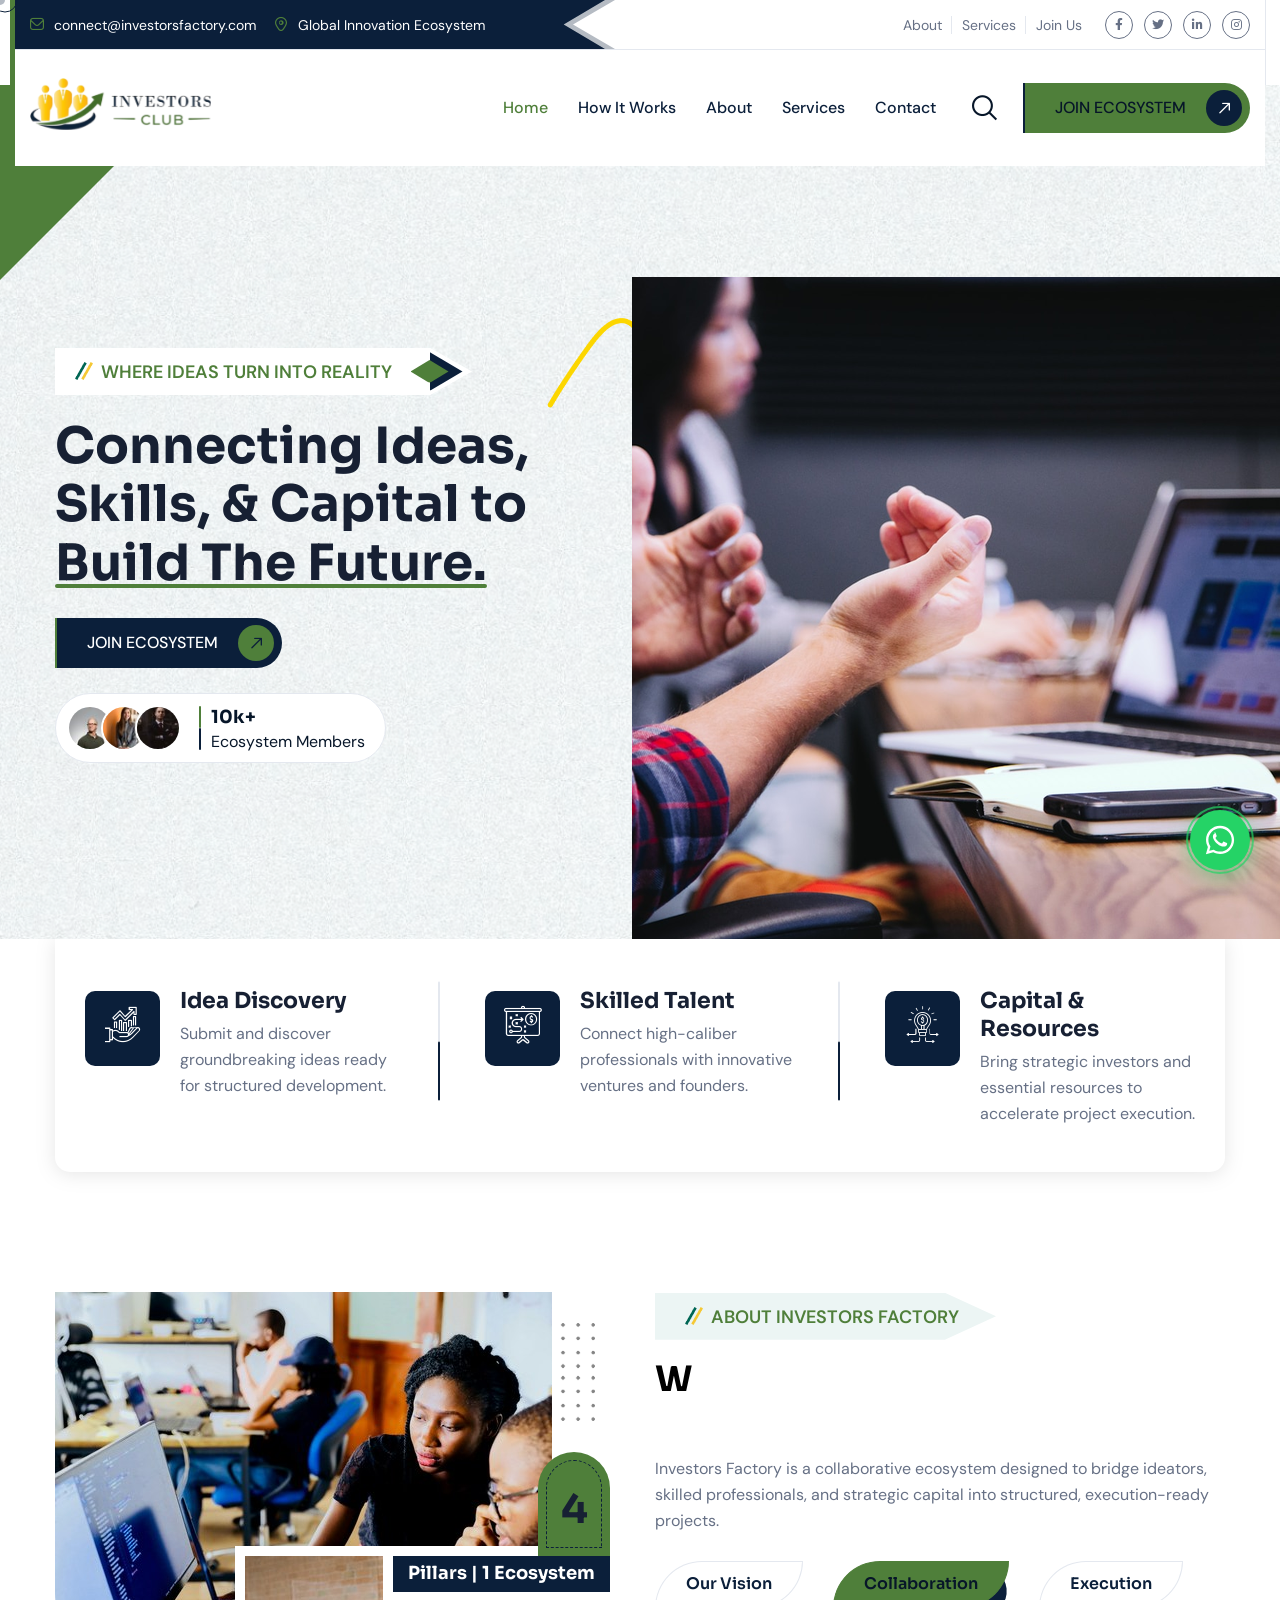
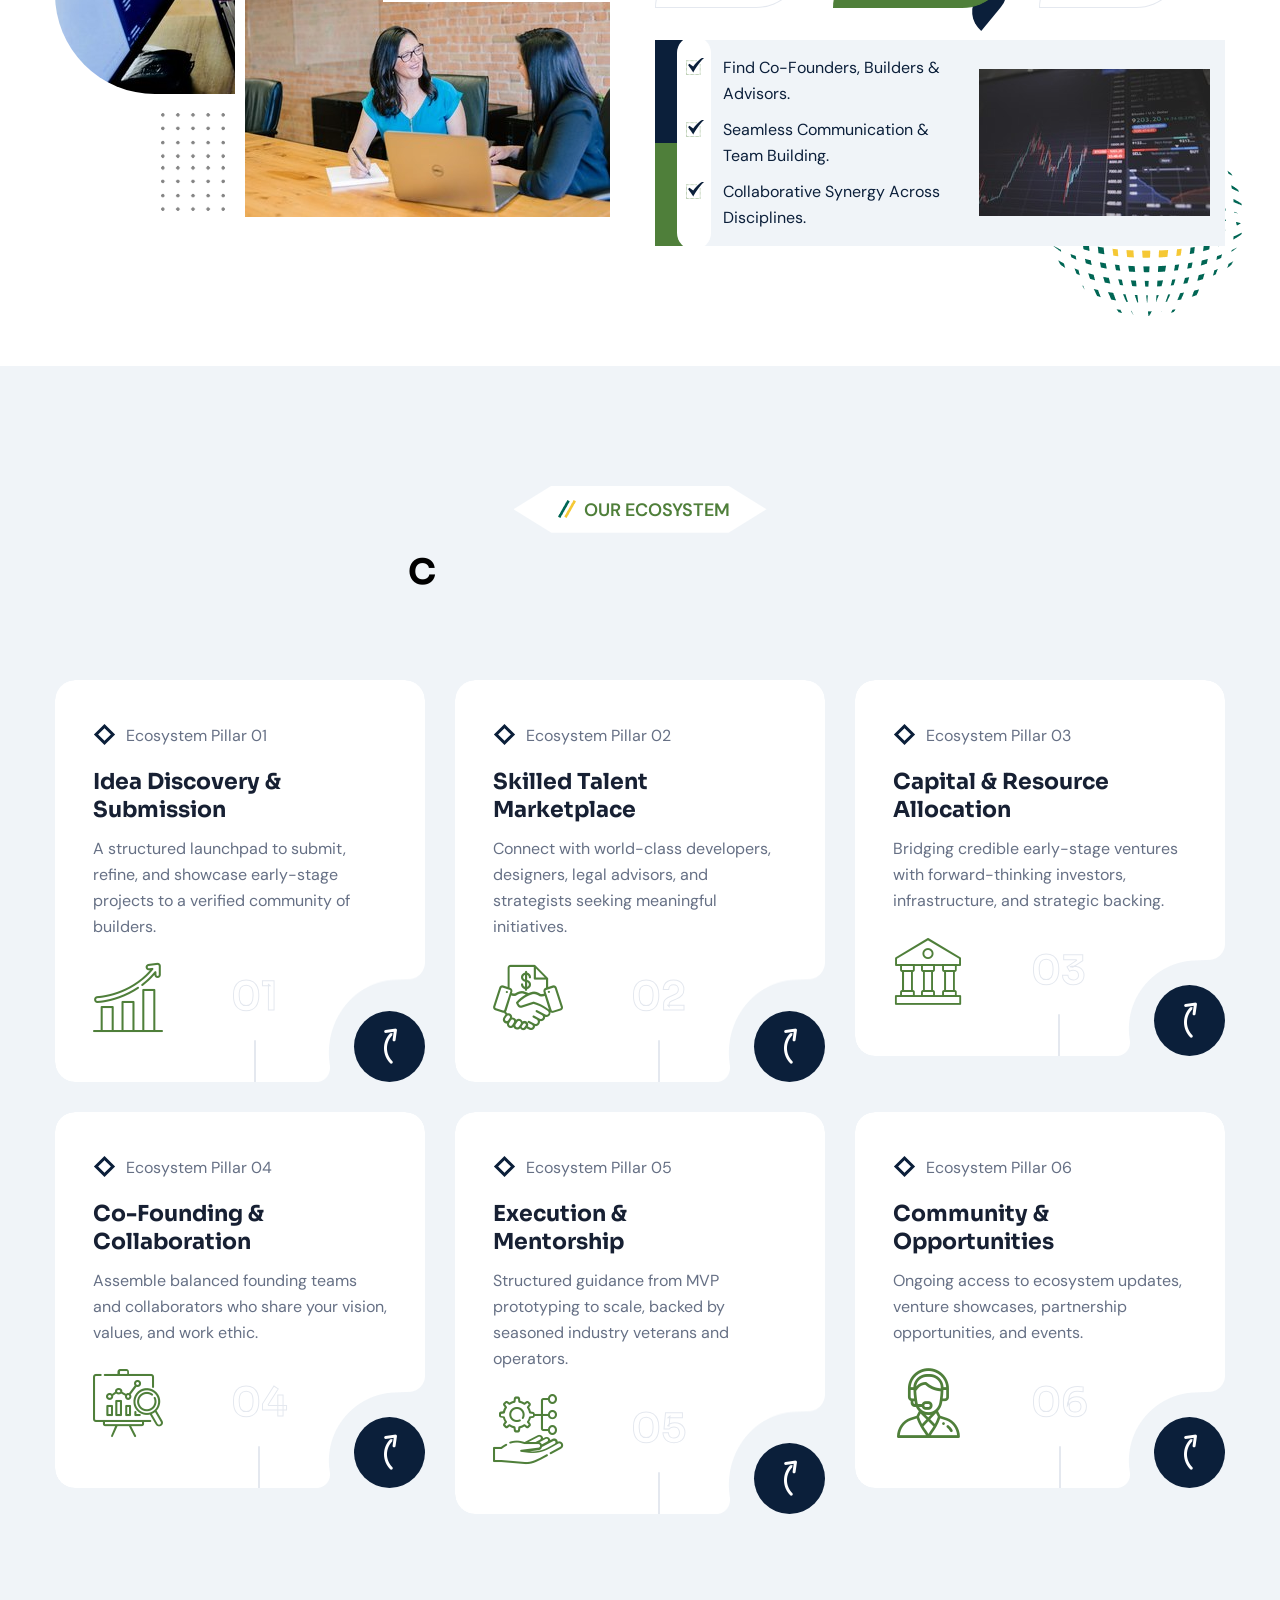
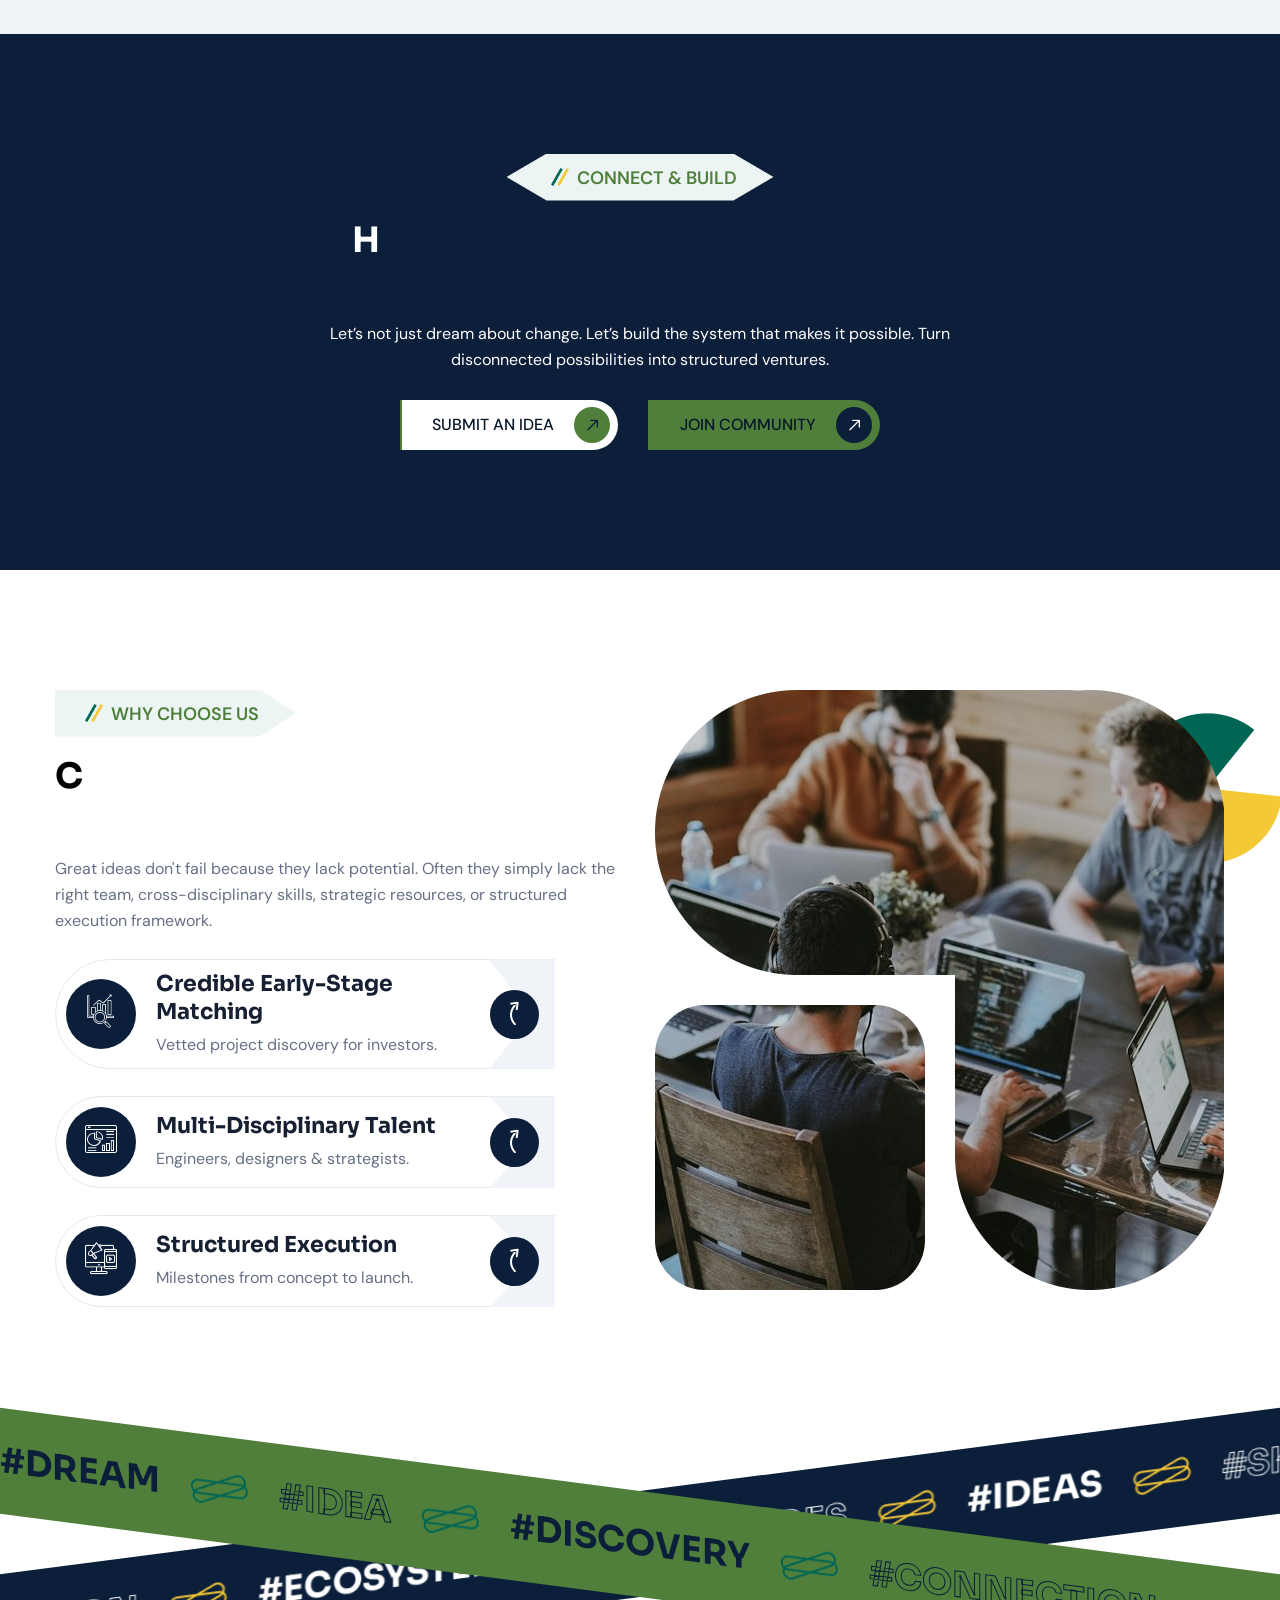
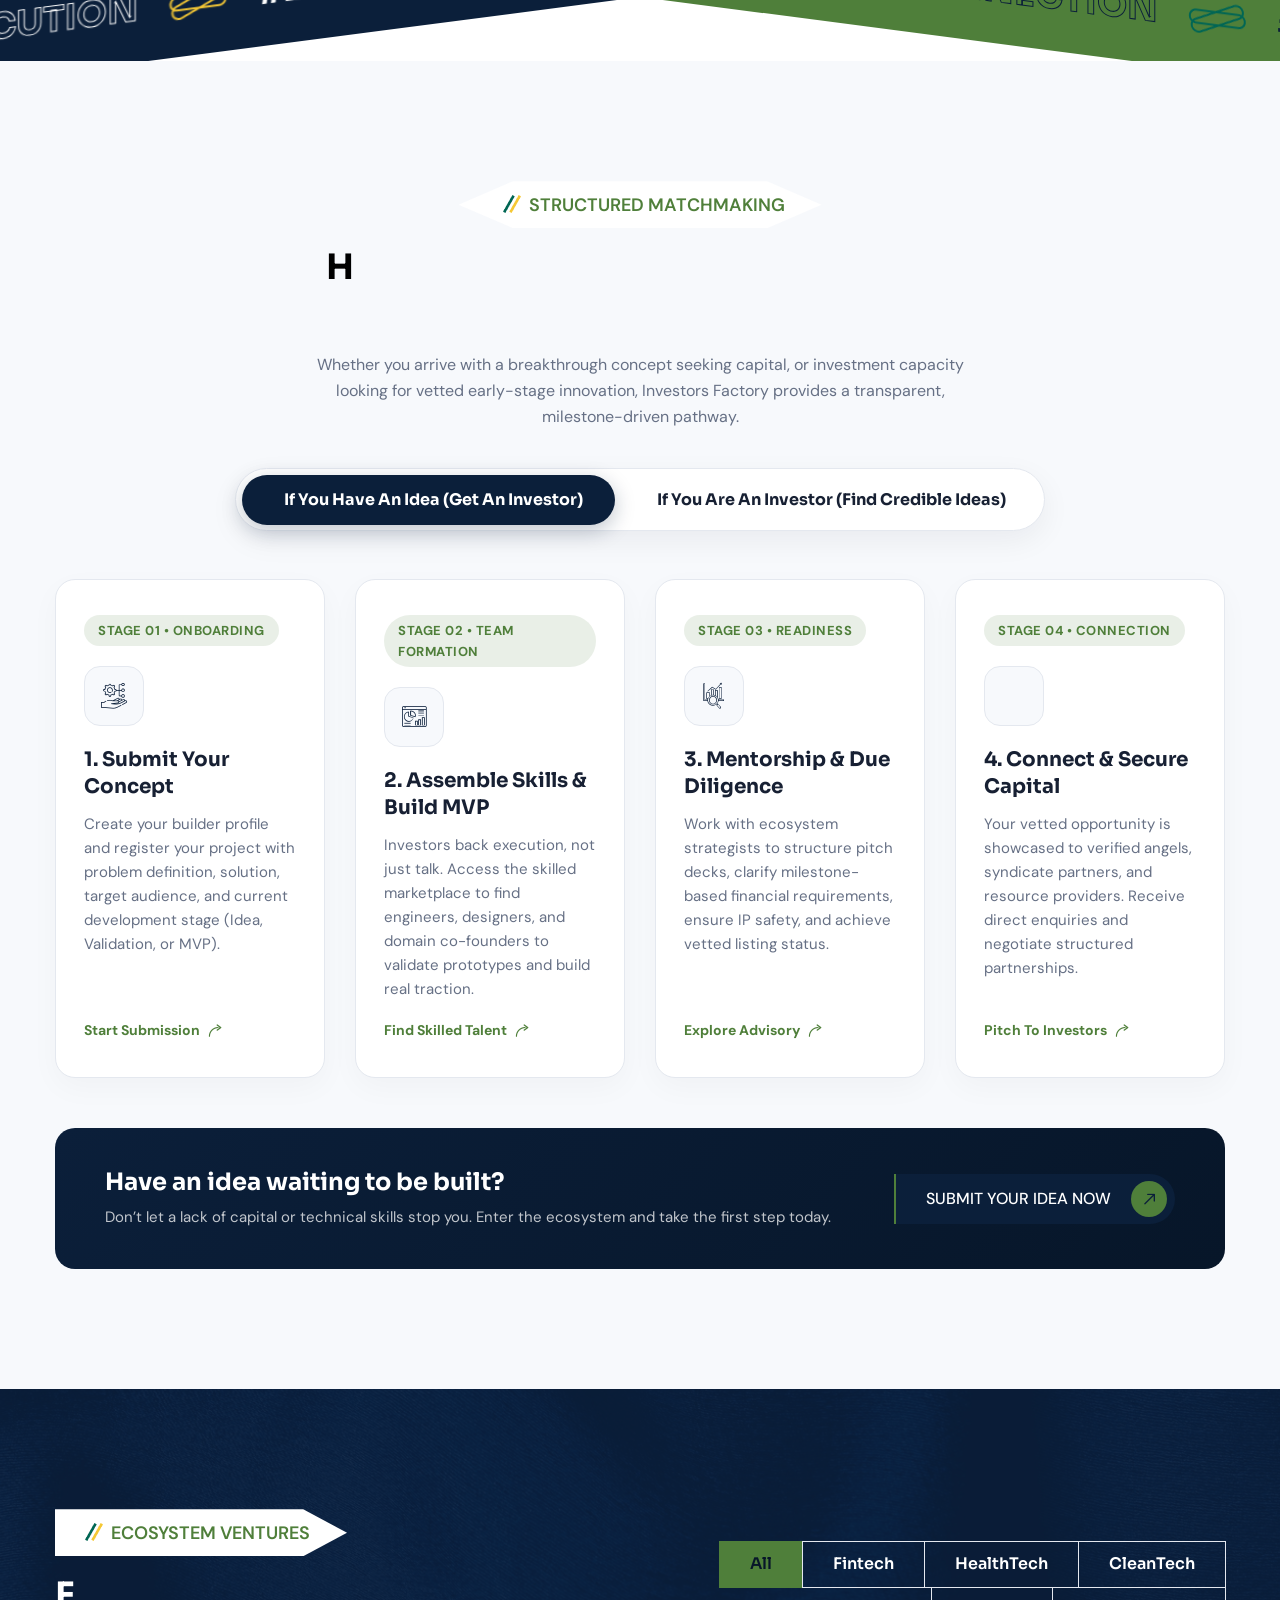
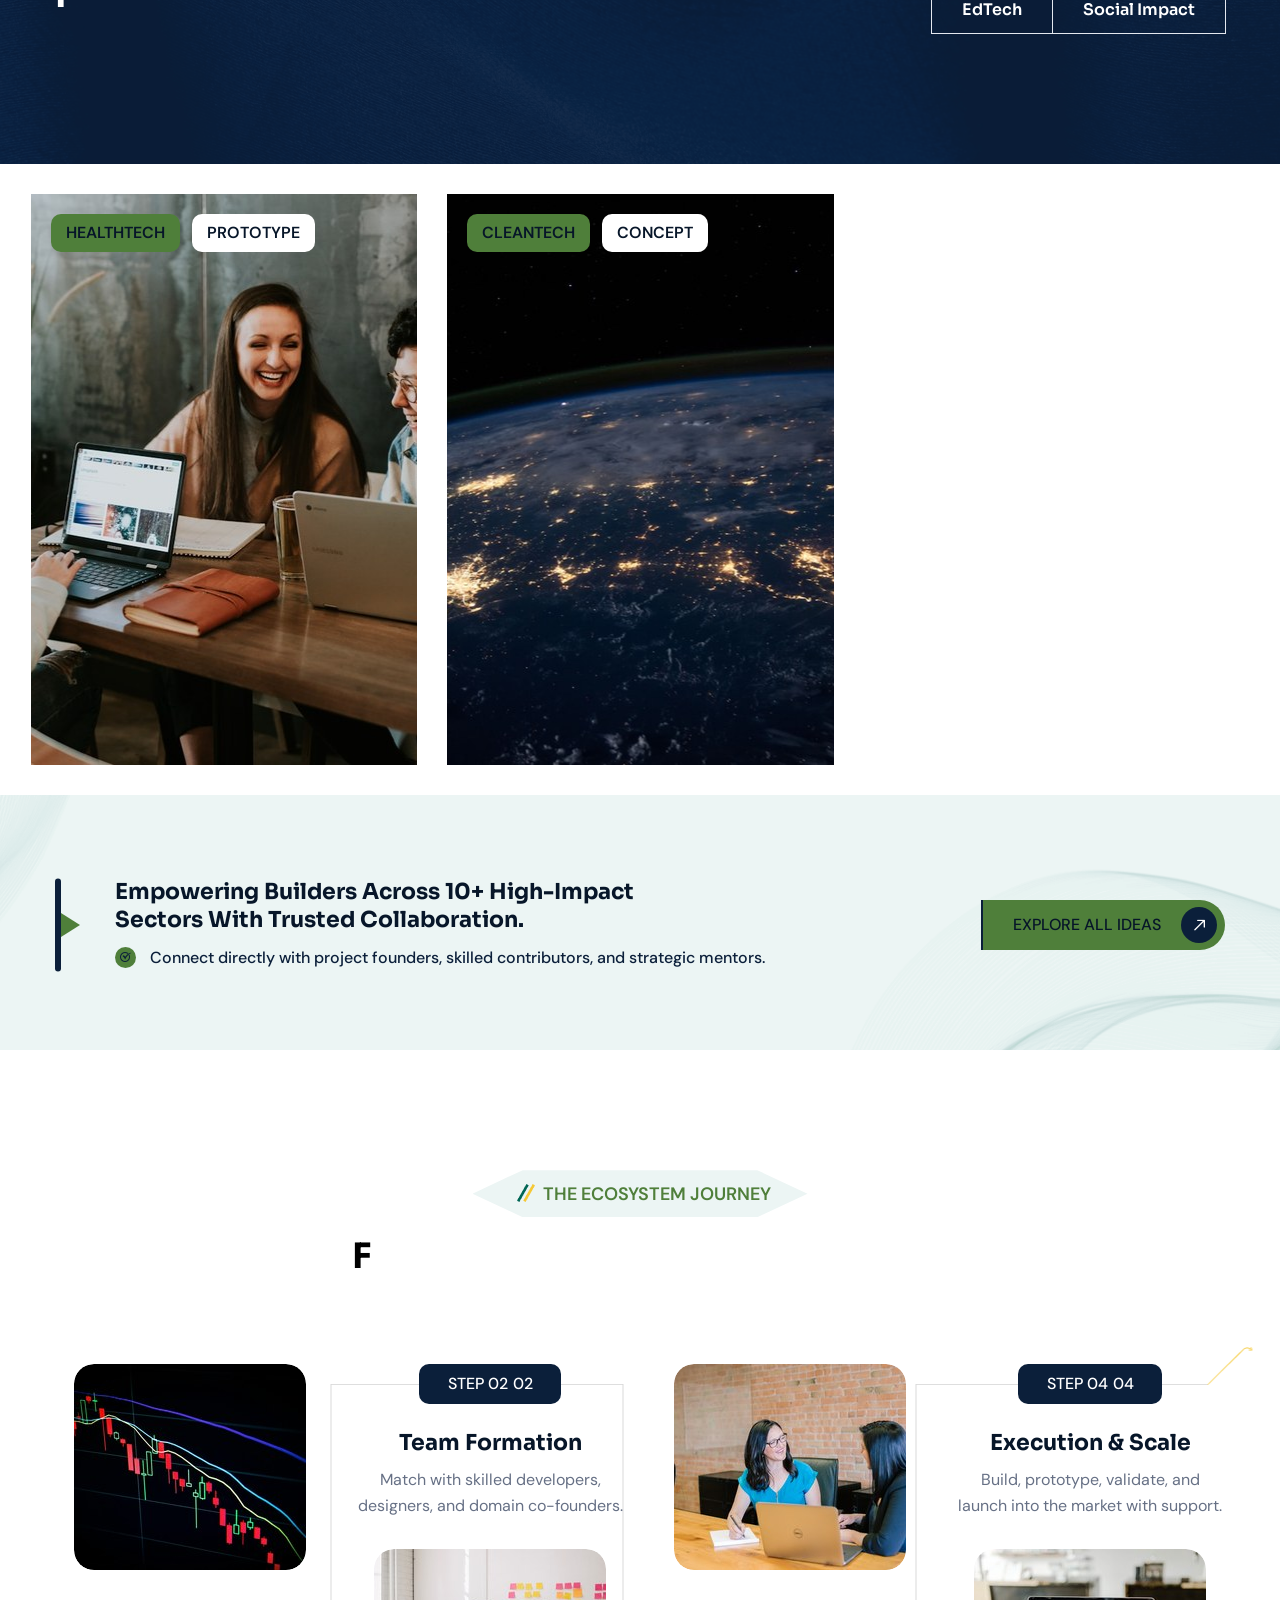
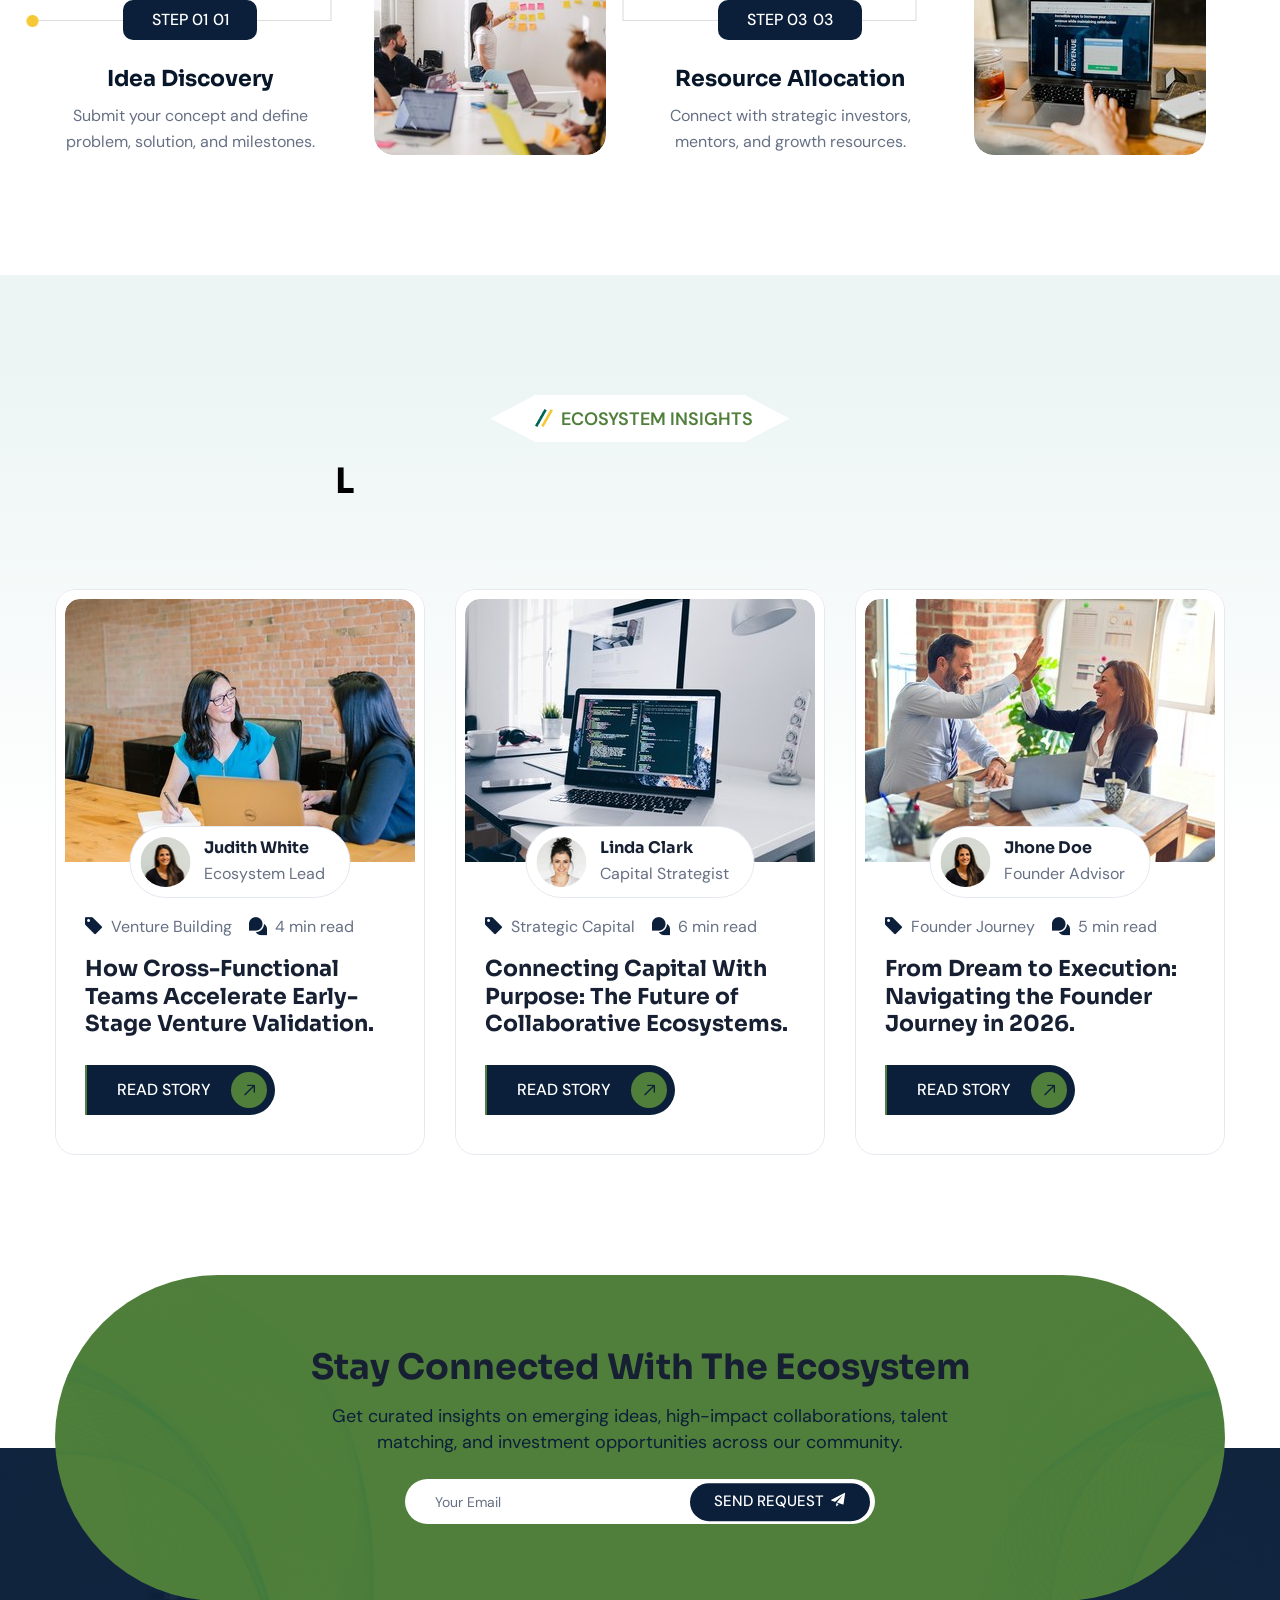
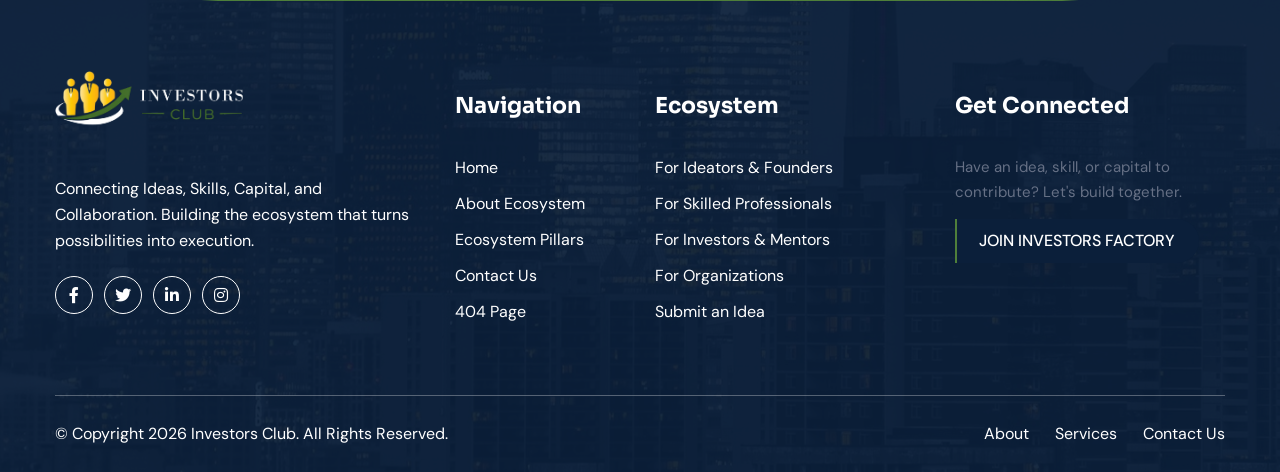
==== commit 4d97739e: "Add floating WhatsApp button and contact form WhatsApp redirect" ====
--- a/index.html
+++ b/index.html
@@ -2749,6 +2749,15 @@
         <span class="scroll-to-top__wrapper"><span class="scroll-to-top__inner"></span></span>
     </a>
 
+    <!-- Floating WhatsApp Button -->
+    <a href="https://api.whatsapp.com/send?text=Hi%20Investors%20Club%2C%20I%20would%20like%20to%20connect%20with%20you!" target="_blank" rel="noopener noreferrer" class="floating-whatsapp" aria-label="Chat with us on WhatsApp">
+        <svg viewBox="0 0 24 24" width="32" height="32" fill="currentColor">
+            <path d="M12.04 2C6.58 2 2.13 6.45 2.13 11.91C2.13 13.66 2.59 15.36 3.45 16.86L2.05 22L7.3 20.62C8.75 21.41 10.38 21.83 12.04 21.83C17.5 21.83 21.95 17.38 21.95 11.92C21.95 9.27 20.92 6.78 19.05 4.91C17.18 3.03 14.69 2 12.04 2M12.05 3.67C14.25 3.67 16.31 4.53 17.87 6.09C19.42 7.65 20.28 9.72 20.28 11.92C20.28 16.46 16.58 20.15 12.04 20.15C10.56 20.15 9.11 19.76 7.85 19L7.55 18.83L4.43 19.65L5.26 16.61L5.06 16.29C4.24 15 3.8 13.47 3.8 11.91C3.81 7.37 7.5 3.67 12.05 3.67M8.53 7.33C8.37 7.33 8.1 7.39 7.87 7.64C7.65 7.89 7 8.5 7 9.71C7 10.93 7.89 12.1 8.01 12.27C8.14 12.44 9.76 14.94 12.25 16C12.84 16.27 13.3 16.42 13.66 16.53C14.25 16.72 14.79 16.69 15.22 16.63C15.7 16.56 16.68 16.03 16.89 15.45C17.1 14.87 17.1 14.38 17.04 14.27C16.97 14.17 16.81 14.11 16.56 13.99C16.32 13.86 15.12 13.27 14.9 13.19C14.67 13.11 14.51 13.07 14.35 13.31C14.19 13.55 13.72 14.11 13.58 14.27C13.44 14.44 13.3 14.46 13.06 14.34C12.82 14.21 11.8 13.88 10.6 12.81C9.66 11.97 9.03 10.94 8.91 10.7C8.79 10.46 8.9 10.32 9.02 10.2C9.13 10.09 9.27 9.91 9.4 9.76C9.53 9.61 9.57 9.5 9.65 9.34C9.74 9.18 9.69 9.04 9.63 8.92C9.57 8.8 9.09 7.62 8.88 7.13C8.69 6.65 8.49 6.72 8.34 6.71C8.2 6.71 8.03 6.71 7.87 6.71L8.53 7.33Z"/>
+        </svg>
+        <span class="floating-whatsapp__tooltip">Chat with us on WhatsApp</span>
+    </a>
+
+
     <script src="assets/vendors/jquery/jquery-3.7.1.min.js"></script>
     <script src="assets/vendors/bootstrap/js/bootstrap.bundle.min.js"></script>
     <script src="assets/vendors/bootstrap-select/bootstrap-select.min.js"></script>
--- a/assets/css/findox.css
+++ b/assets/css/findox.css
@@ -17254,4 +17254,132 @@
   color: var(--findox-black3, #333333) !important;
 }
 
+/* Floating WhatsApp Button (React Icons / SVG Style) */
+.floating-whatsapp {
+  position: fixed;
+  bottom: 30px;
+  right: 30px;
+  width: 60px;
+  height: 60px;
+  background-color: #25d366;
+  color: #ffffff;
+  border-radius: 50%;
+  display: flex;
+  align-items: center;
+  justify-content: center;
+  box-shadow: 0 8px 24px rgba(37, 211, 102, 0.45);
+  z-index: 9998;
+  cursor: pointer;
+  text-decoration: none;
+  transition: all 0.3s cubic-bezier(0.175, 0.885, 0.32, 1.275);
+}
+
+.floating-whatsapp svg {
+  width: 34px;
+  height: 34px;
+  fill: currentColor;
+  transition: transform 0.3s ease;
+}
+
+.floating-whatsapp:hover {
+  background-color: #20ba5a;
+  color: #ffffff;
+  transform: scale(1.1);
+  box-shadow: 0 12px 30px rgba(37, 211, 102, 0.6);
+}
+
+.floating-whatsapp:hover svg {
+  transform: scale(1.08);
+}
+
+.floating-whatsapp::before {
+  content: "";
+  position: absolute;
+  top: -4px;
+  left: -4px;
+  right: -4px;
+  bottom: -4px;
+  border-radius: 50%;
+  border: 2px solid #25d366;
+  opacity: 0.7;
+  animation: whatsappPulse 2s infinite cubic-bezier(0.45, 0, 0.2, 1);
+  pointer-events: none;
+}
+
+@keyframes whatsappPulse {
+  0% {
+    transform: scale(0.95);
+    opacity: 0.8;
+  }
+  70% {
+    transform: scale(1.4);
+    opacity: 0;
+  }
+  100% {
+    transform: scale(1.4);
+    opacity: 0;
+  }
+}
+
+.floating-whatsapp__tooltip {
+  position: absolute;
+  right: 70px;
+  background: #111827;
+  color: #ffffff;
+  padding: 6px 14px;
+  font-size: 13px;
+  font-weight: 500;
+  white-space: nowrap;
+  border-radius: 8px;
+  box-shadow: 0 4px 14px rgba(0, 0, 0, 0.2);
+  opacity: 0;
+  visibility: hidden;
+  transform: translateX(10px);
+  transition: all 0.25s ease;
+  pointer-events: none;
+}
+
+.floating-whatsapp__tooltip::after {
+  content: "";
+  position: absolute;
+  top: 50%;
+  right: -6px;
+  transform: translateY(-50%);
+  border-width: 6px 0 6px 6px;
+  border-style: solid;
+  border-color: transparent transparent transparent #111827;
+}
+
+.floating-whatsapp:hover .floating-whatsapp__tooltip {
+  opacity: 1;
+  visibility: visible;
+  transform: translateX(0);
+}
+
+@media (max-width: 767px) {
+  .floating-whatsapp {
+    bottom: 22px;
+    right: 22px;
+    width: 52px;
+    height: 52px;
+  }
+  .floating-whatsapp svg {
+    width: 28px;
+    height: 28px;
+  }
+}
+
+/* Adjust scroll-to-top so it sits nicely above the WhatsApp button */
+.scroll-to-top.show {
+  bottom: 105px !important;
+}
+
+@media (max-width: 767px) {
+  .scroll-to-top.show {
+    bottom: 85px !important;
+  }
+}
+
 /*# sourceMappingURL=findox.css.map */
+
+
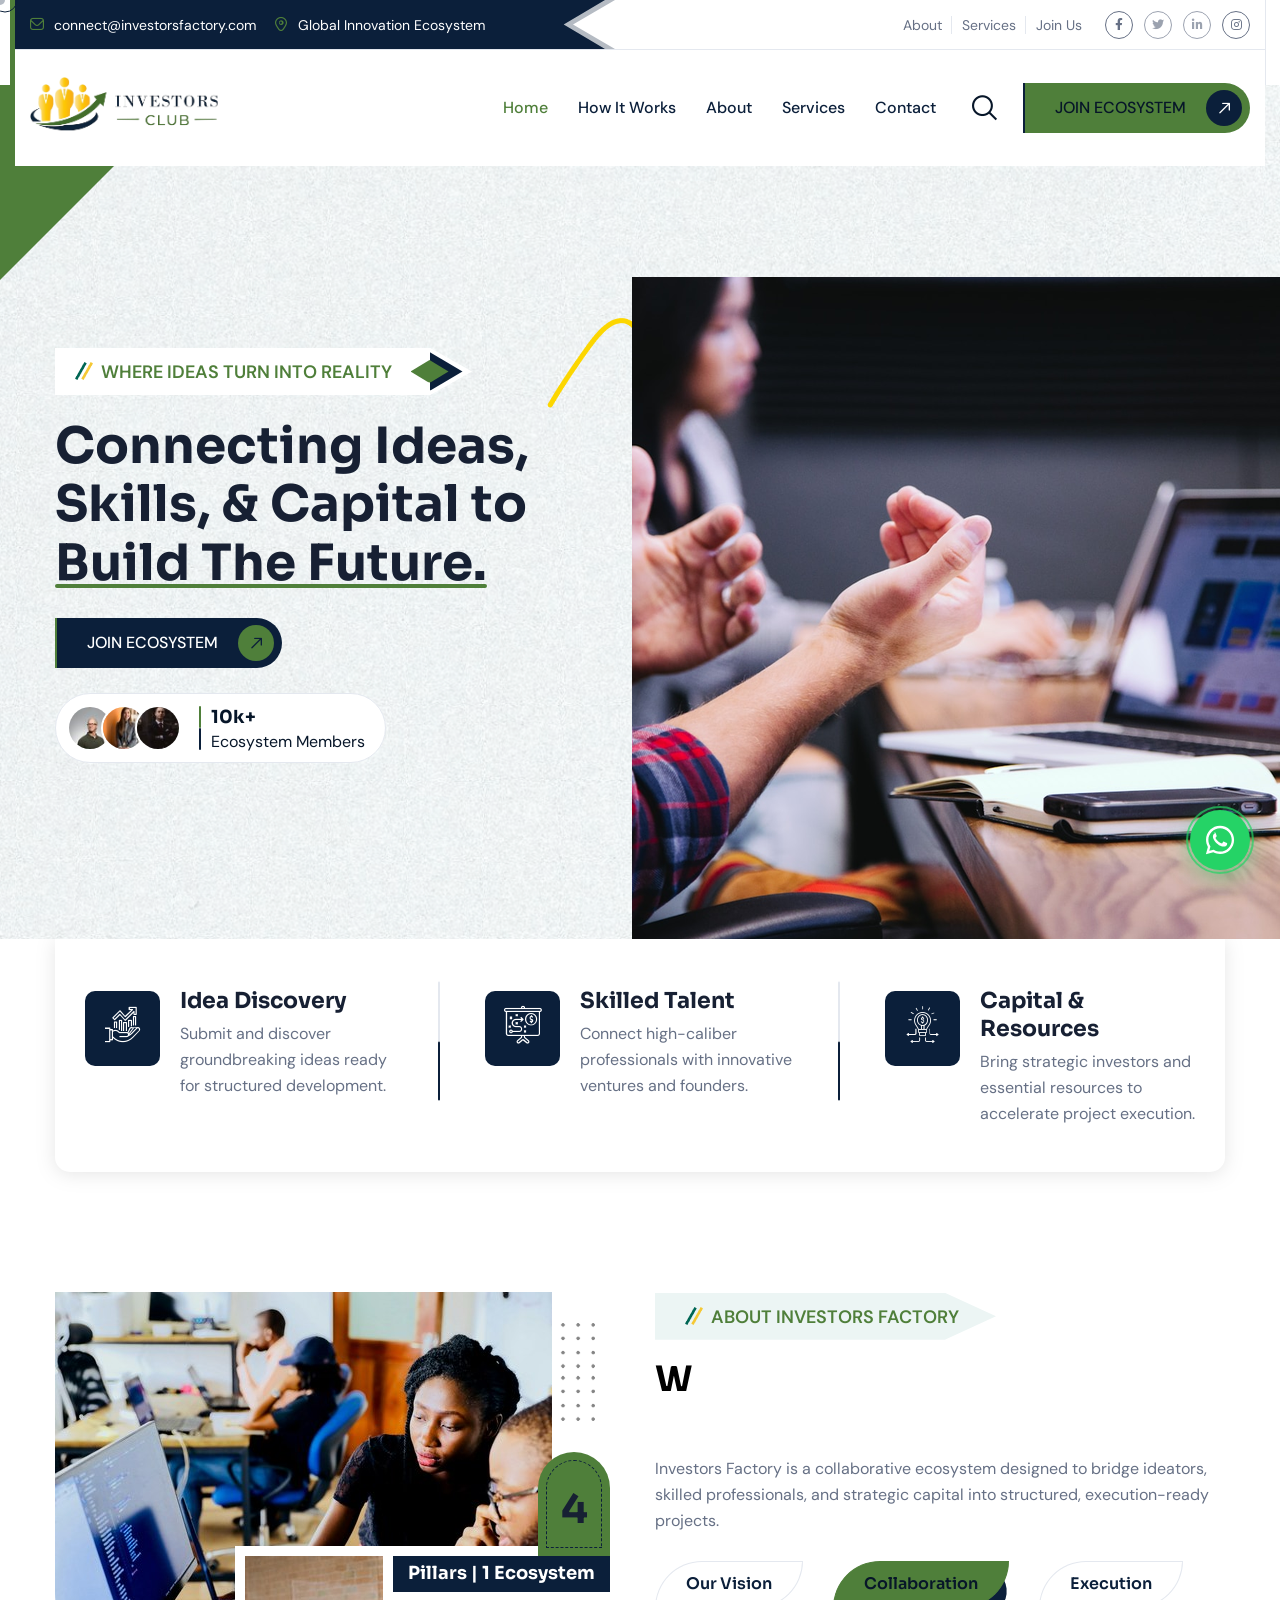
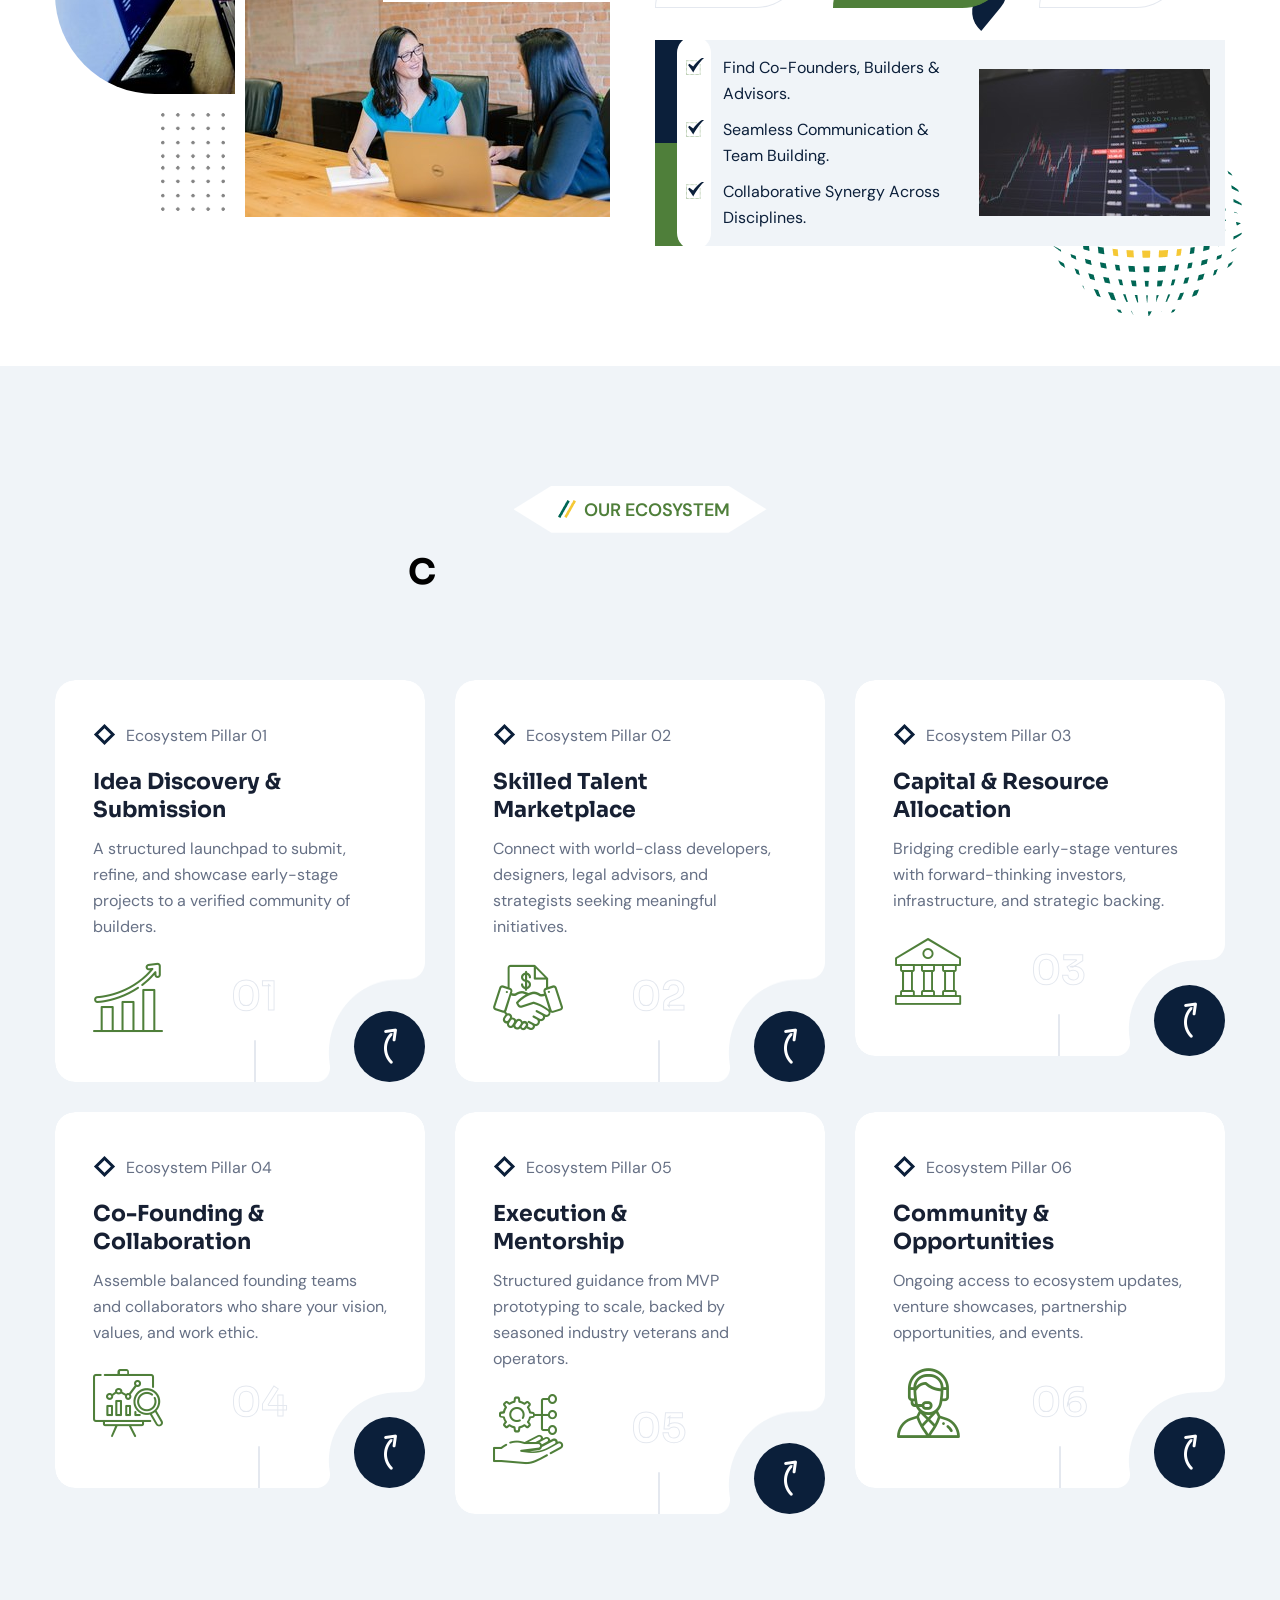
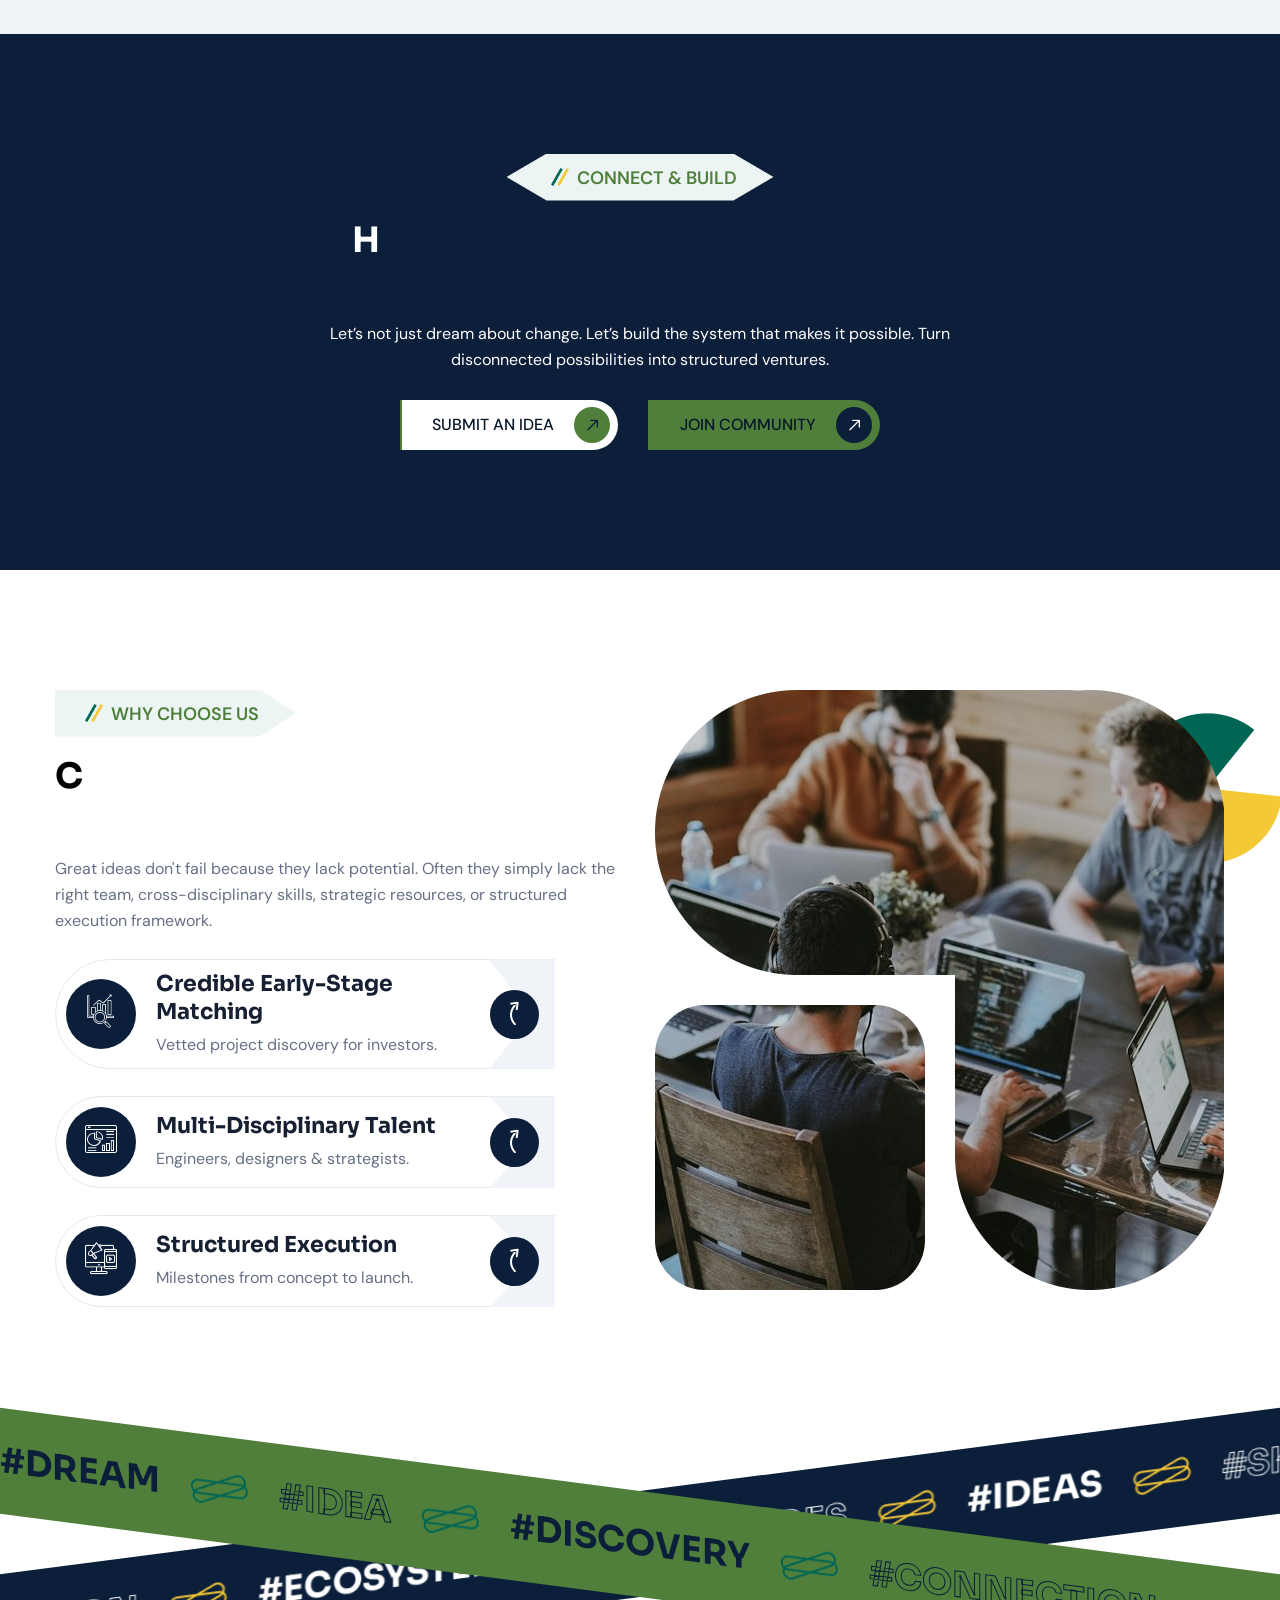
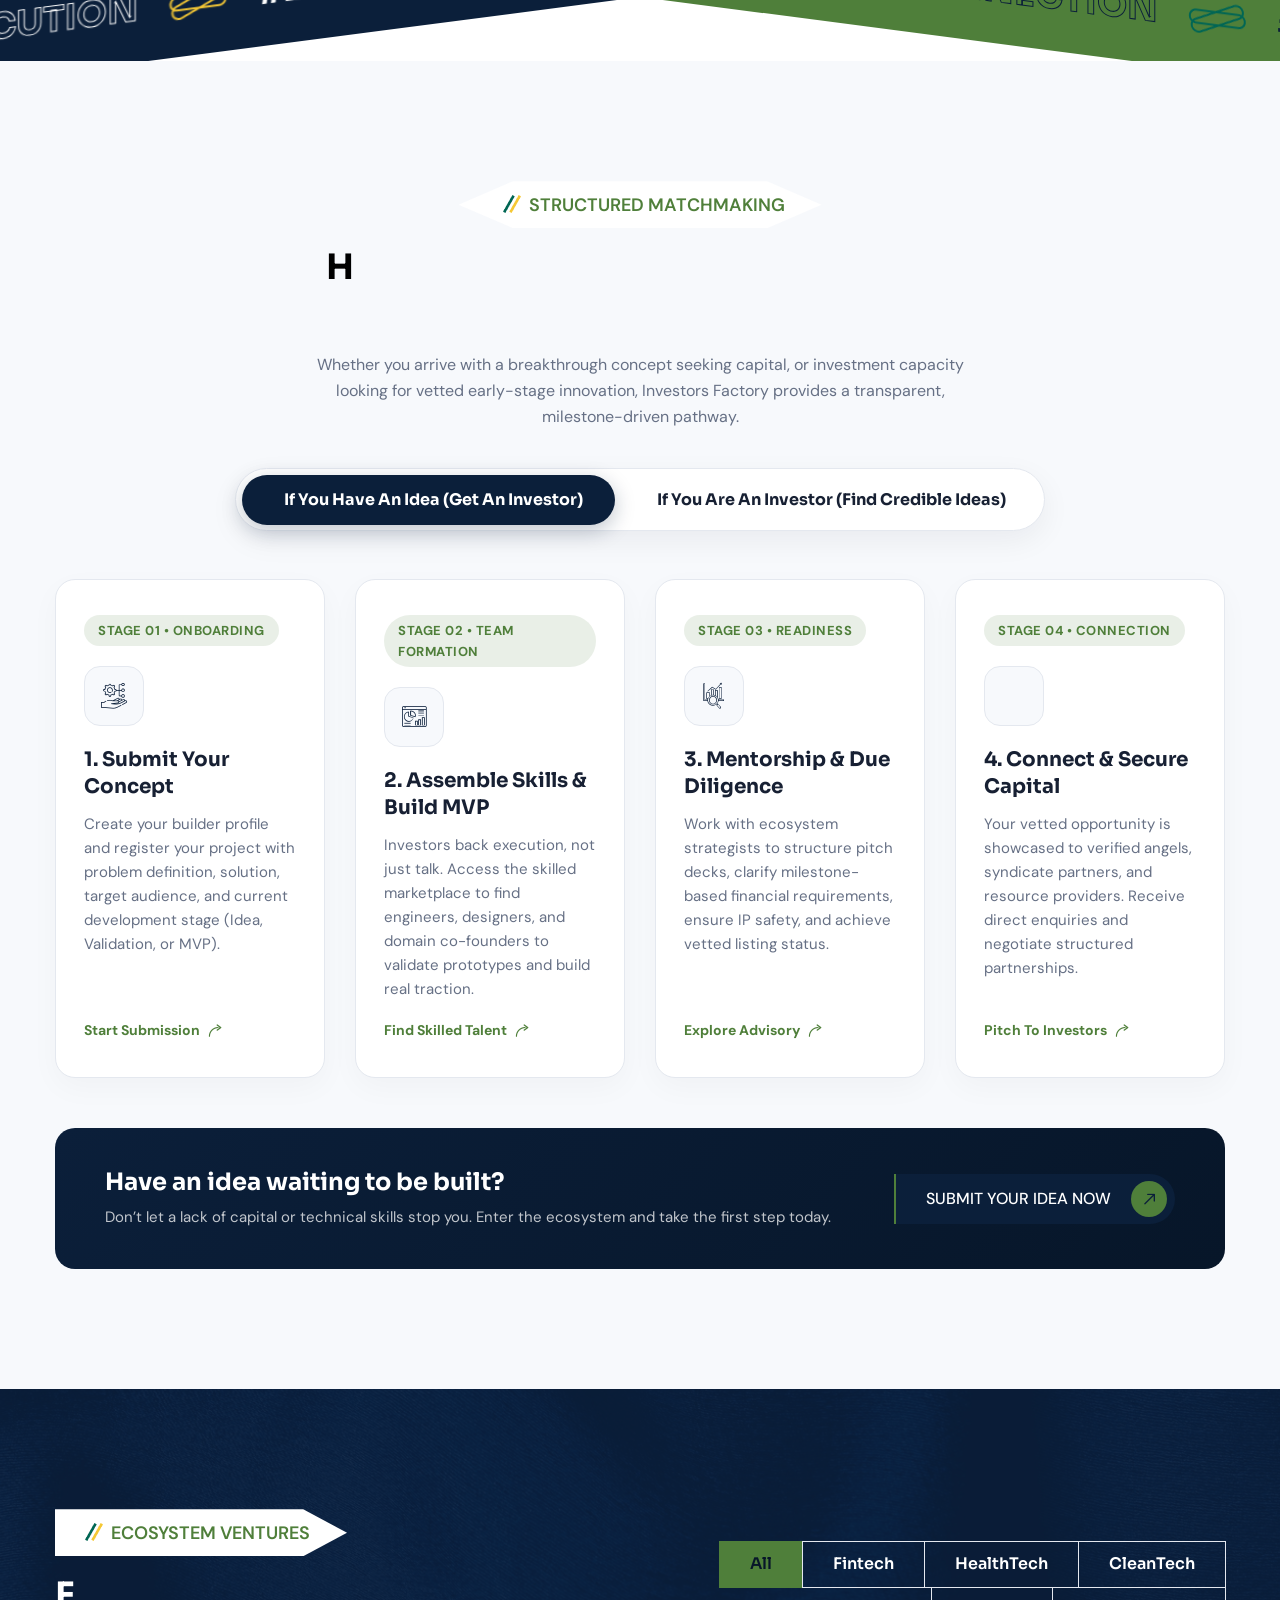
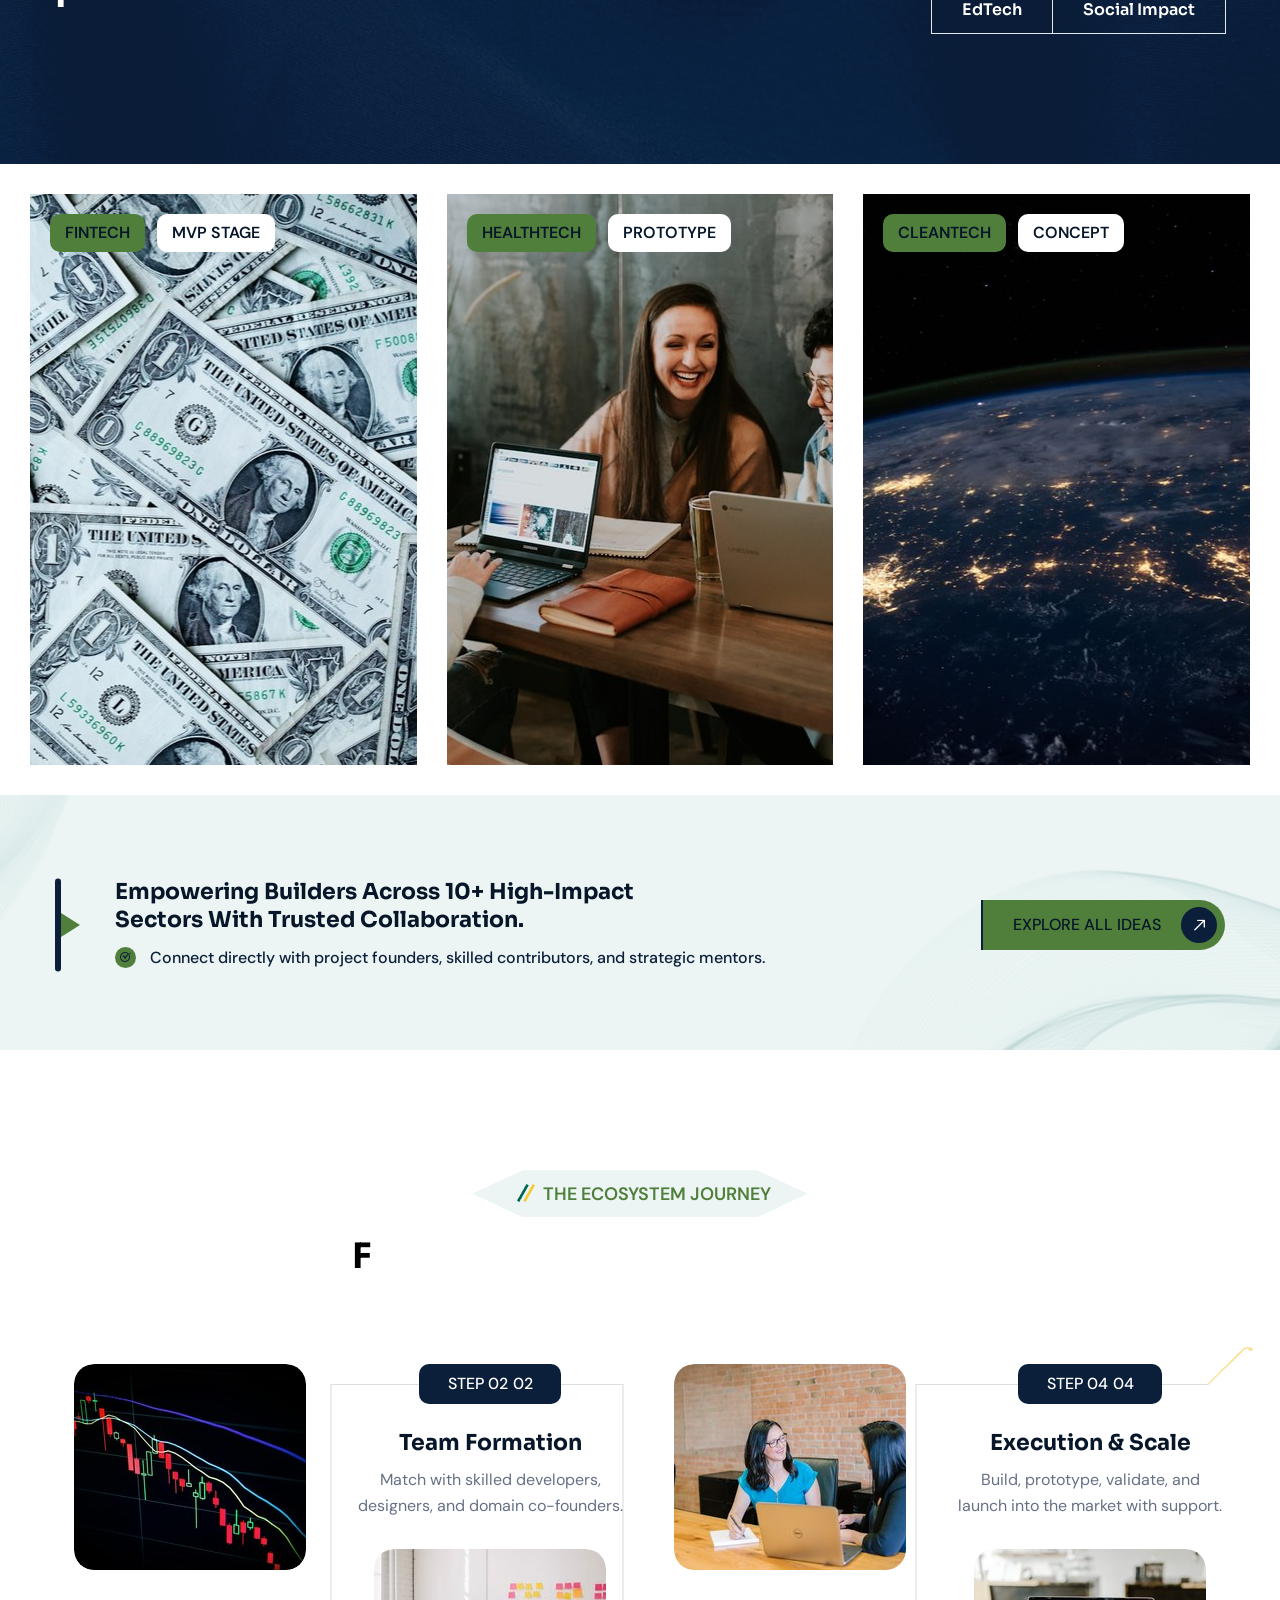
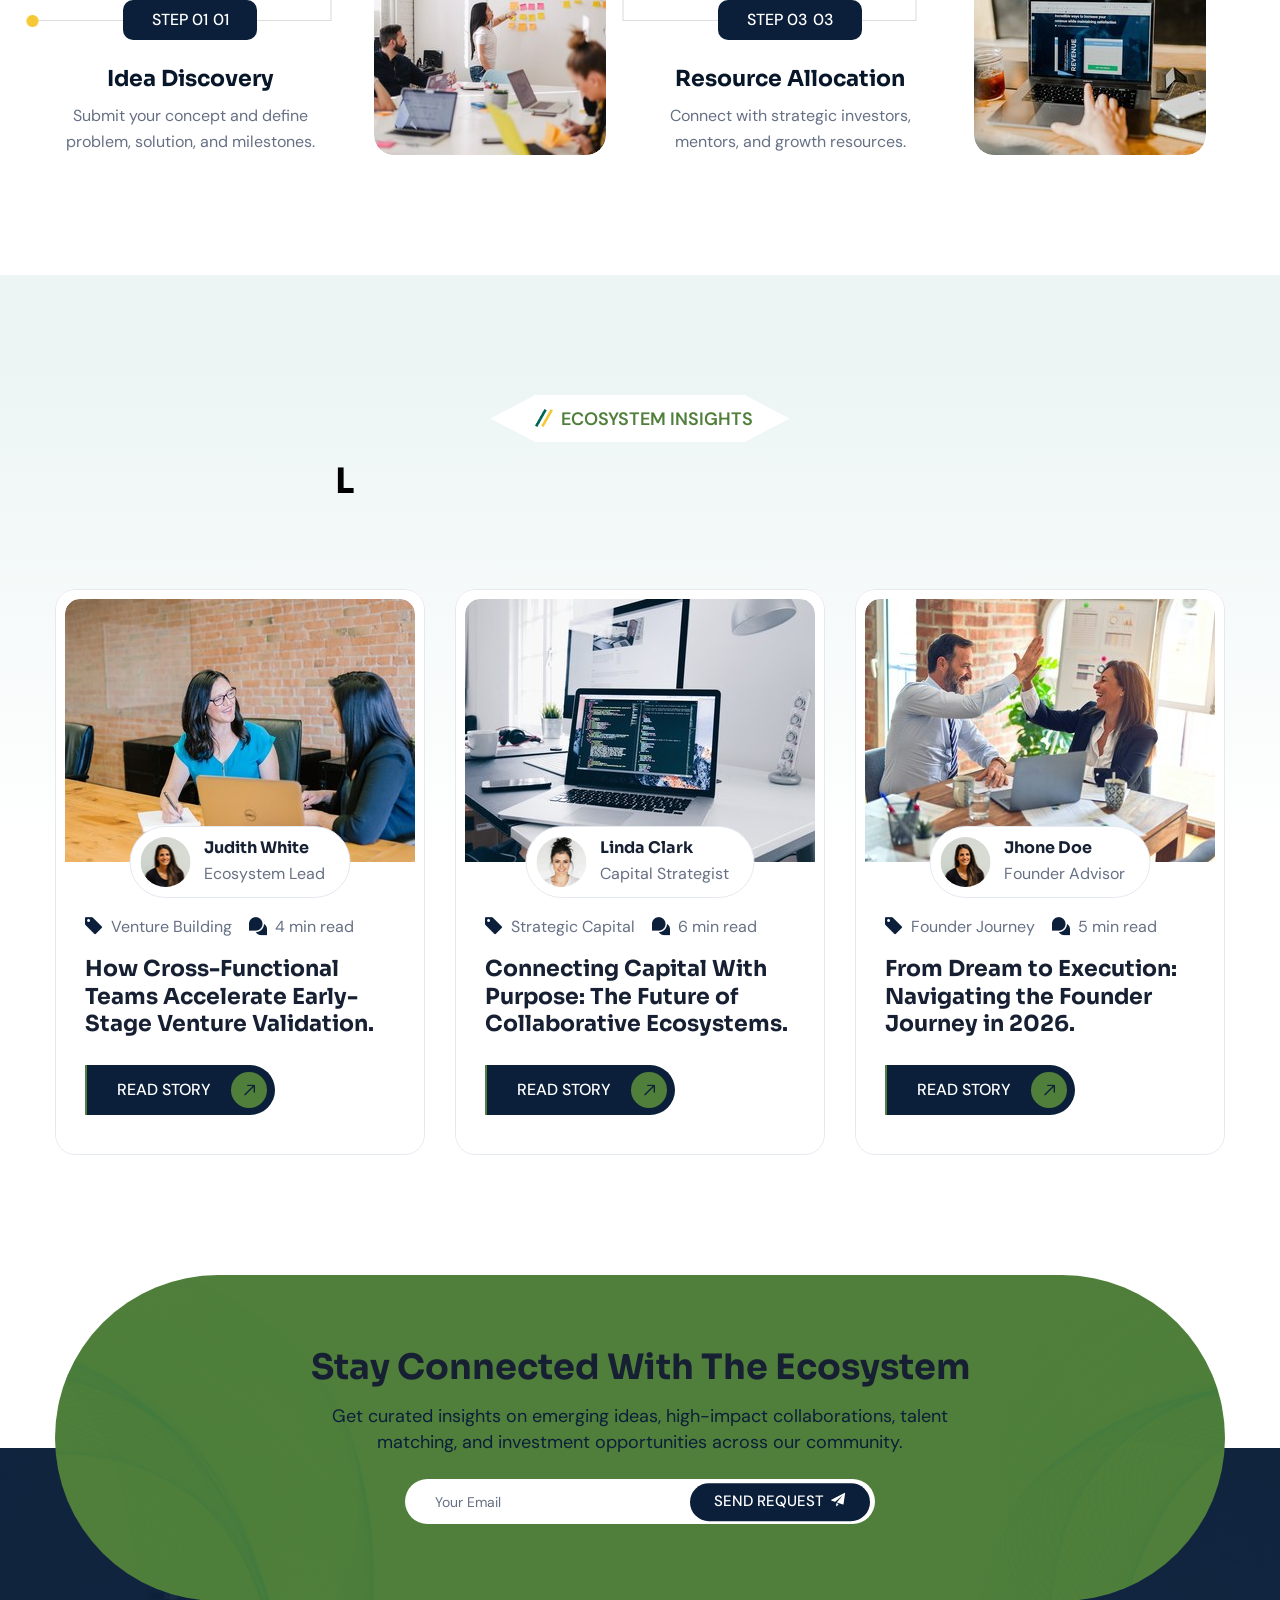
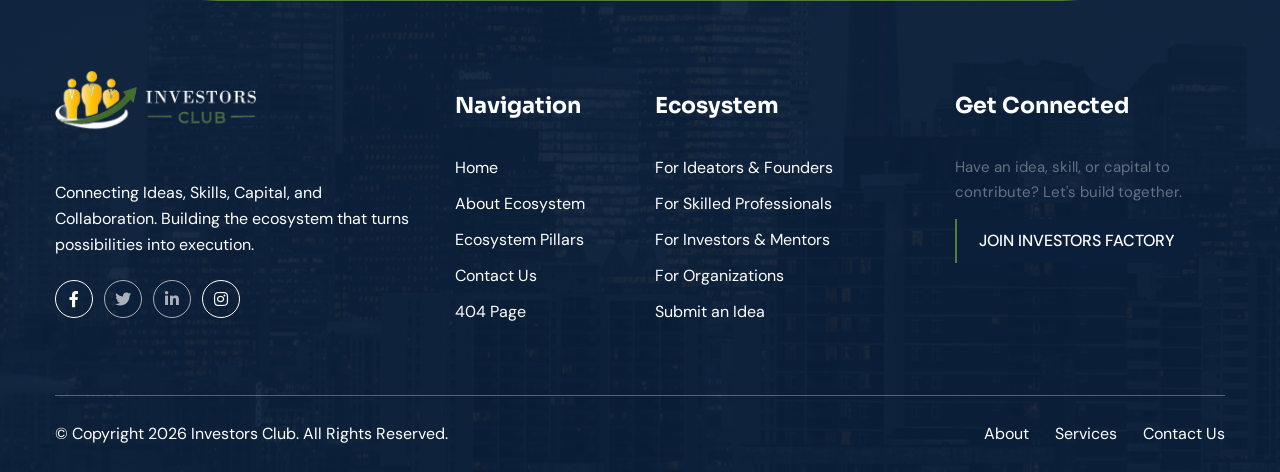
==== commit 81b200e7: "Make Twitter and LinkedIn social icons static and non-clickable across all pages" ====
--- a/index.html
+++ b/index.html
@@ -71,18 +71,18 @@
                                         <span class="sr-only">Facebook</span>
                                     </span>
                                 </a>
-                                <a href="https://x.com">
+                                <span class="social-links--static" aria-hidden="true" title="X (Twitter)">
                                     <span class="social-links__icon">
                                         <i class="fab fa-twitter" aria-hidden="true"></i>
                                         <span class="sr-only">X</span>
                                     </span>
-                                </a>
-                                <a href="https://linkedin.com">
+                                </span>
+                                <span class="social-links--static" aria-hidden="true" title="LinkedIn">
                                     <span class="social-links__icon">
                                         <i class="fab fa-linkedin-in" aria-hidden="true"></i>
                                         <span class="sr-only">Linkedin</span>
                                     </span>
-                                </a>
+                                </span>
                                 <a href="https://www.instagram.com/investors_club_official?utm_source=ig_web_button_share_sheet&stkn=ZDNlZDc0MzIxNw==" target="_blank" rel="noopener noreferrer">
                                     <span class="social-links__icon">
                                         <i class="fab fa-instagram" aria-hidden="true"></i>
@@ -1458,18 +1458,18 @@
                                                 <span class="sr-only">Facebook</span>
                                             </span>
                                         </a>
-                                        <a href="https://x.com">
+                                        <span class="social-links--static" aria-hidden="true" title="X (Twitter)">
                                             <span class="social-links__icon">
                                                 <i class="fab fa-twitter" aria-hidden="true"></i>
                                                 <span class="sr-only">X</span>
                                             </span>
-                                        </a>
-                                        <a href="https://linkedin.com">
+                                        </span>
+                                        <span class="social-links--static" aria-hidden="true" title="LinkedIn">
                                             <span class="social-links__icon">
                                                 <i class="fab fa-linkedin-in" aria-hidden="true"></i>
                                                 <span class="sr-only">Linkedin</span>
                                             </span>
-                                        </a>
+                                        </span>
                                         <a href="https://www.instagram.com/investors_club_official?utm_source=ig_web_button_share_sheet&stkn=ZDNlZDc0MzIxNw==" target="_blank" rel="noopener noreferrer">
                                             <span class="social-links__icon">
                                                 <i class="fab fa-instagram" aria-hidden="true"></i>
@@ -1502,18 +1502,18 @@
                                                 <span class="sr-only">Facebook</span>
                                             </span>
                                         </a>
-                                        <a href="https://x.com">
+                                        <span class="social-links--static" aria-hidden="true" title="X (Twitter)">
                                             <span class="social-links__icon">
                                                 <i class="fab fa-twitter" aria-hidden="true"></i>
                                                 <span class="sr-only">X</span>
                                             </span>
-                                        </a>
-                                        <a href="https://linkedin.com">
+                                        </span>
+                                        <span class="social-links--static" aria-hidden="true" title="LinkedIn">
                                             <span class="social-links__icon">
                                                 <i class="fab fa-linkedin-in" aria-hidden="true"></i>
                                                 <span class="sr-only">Linkedin</span>
                                             </span>
-                                        </a>
+                                        </span>
                                         <a href="https://www.instagram.com/investors_club_official?utm_source=ig_web_button_share_sheet&stkn=ZDNlZDc0MzIxNw==" target="_blank" rel="noopener noreferrer">
                                             <span class="social-links__icon">
                                                 <i class="fab fa-instagram" aria-hidden="true"></i>
@@ -1546,18 +1546,18 @@
                                                 <span class="sr-only">Facebook</span>
                                             </span>
                                         </a>
-                                        <a href="https://x.com">
+                                        <span class="social-links--static" aria-hidden="true" title="X (Twitter)">
                                             <span class="social-links__icon">
                                                 <i class="fab fa-twitter" aria-hidden="true"></i>
                                                 <span class="sr-only">X</span>
                                             </span>
-                                        </a>
-                                        <a href="https://linkedin.com">
+                                        </span>
+                                        <span class="social-links--static" aria-hidden="true" title="LinkedIn">
                                             <span class="social-links__icon">
                                                 <i class="fab fa-linkedin-in" aria-hidden="true"></i>
                                                 <span class="sr-only">Linkedin</span>
                                             </span>
-                                        </a>
+                                        </span>
                                         <a href="https://www.instagram.com/investors_club_official?utm_source=ig_web_button_share_sheet&stkn=ZDNlZDc0MzIxNw==" target="_blank" rel="noopener noreferrer">
                                             <span class="social-links__icon">
                                                 <i class="fab fa-instagram" aria-hidden="true"></i>
@@ -1590,18 +1590,18 @@
                                                 <span class="sr-only">Facebook</span>
                                             </span>
                                         </a>
-                                        <a href="https://x.com">
+                                        <span class="social-links--static" aria-hidden="true" title="X (Twitter)">
                                             <span class="social-links__icon">
                                                 <i class="fab fa-twitter" aria-hidden="true"></i>
                                                 <span class="sr-only">X</span>
                                             </span>
-                                        </a>
-                                        <a href="https://linkedin.com">
+                                        </span>
+                                        <span class="social-links--static" aria-hidden="true" title="LinkedIn">
                                             <span class="social-links__icon">
                                                 <i class="fab fa-linkedin-in" aria-hidden="true"></i>
                                                 <span class="sr-only">Linkedin</span>
                                             </span>
-                                        </a>
+                                        </span>
                                         <a href="https://www.instagram.com/investors_club_official?utm_source=ig_web_button_share_sheet&stkn=ZDNlZDc0MzIxNw==" target="_blank" rel="noopener noreferrer">
                                             <span class="social-links__icon">
                                                 <i class="fab fa-instagram" aria-hidden="true"></i>
@@ -1634,18 +1634,18 @@
                                                 <span class="sr-only">Facebook</span>
                                             </span>
                                         </a>
-                                        <a href="https://x.com">
+                                        <span class="social-links--static" aria-hidden="true" title="X (Twitter)">
                                             <span class="social-links__icon">
                                                 <i class="fab fa-twitter" aria-hidden="true"></i>
                                                 <span class="sr-only">X</span>
                                             </span>
-                                        </a>
-                                        <a href="https://linkedin.com">
+                                        </span>
+                                        <span class="social-links--static" aria-hidden="true" title="LinkedIn">
                                             <span class="social-links__icon">
                                                 <i class="fab fa-linkedin-in" aria-hidden="true"></i>
                                                 <span class="sr-only">Linkedin</span>
                                             </span>
-                                        </a>
+                                        </span>
                                         <a href="https://www.instagram.com/investors_club_official?utm_source=ig_web_button_share_sheet&stkn=ZDNlZDc0MzIxNw==" target="_blank" rel="noopener noreferrer">
                                             <span class="social-links__icon">
                                                 <i class="fab fa-instagram" aria-hidden="true"></i>
@@ -1678,18 +1678,18 @@
                                                 <span class="sr-only">Facebook</span>
                                             </span>
                                         </a>
-                                        <a href="https://x.com">
+                                        <span class="social-links--static" aria-hidden="true" title="X (Twitter)">
                                             <span class="social-links__icon">
                                                 <i class="fab fa-twitter" aria-hidden="true"></i>
                                                 <span class="sr-only">X</span>
                                             </span>
-                                        </a>
-                                        <a href="https://linkedin.com">
+                                        </span>
+                                        <span class="social-links--static" aria-hidden="true" title="LinkedIn">
                                             <span class="social-links__icon">
                                                 <i class="fab fa-linkedin-in" aria-hidden="true"></i>
                                                 <span class="sr-only">Linkedin</span>
                                             </span>
-                                        </a>
+                                        </span>
                                         <a href="https://www.instagram.com/investors_club_official?utm_source=ig_web_button_share_sheet&stkn=ZDNlZDc0MzIxNw==" target="_blank" rel="noopener noreferrer">
                                             <span class="social-links__icon">
                                                 <i class="fab fa-instagram" aria-hidden="true"></i>
@@ -1722,18 +1722,18 @@
                                                 <span class="sr-only">Facebook</span>
                                             </span>
                                         </a>
-                                        <a href="https://x.com">
+                                        <span class="social-links--static" aria-hidden="true" title="X (Twitter)">
                                             <span class="social-links__icon">
                                                 <i class="fab fa-twitter" aria-hidden="true"></i>
                                                 <span class="sr-only">X</span>
                                             </span>
-                                        </a>
-                                        <a href="https://linkedin.com">
+                                        </span>
+                                        <span class="social-links--static" aria-hidden="true" title="LinkedIn">
                                             <span class="social-links__icon">
                                                 <i class="fab fa-linkedin-in" aria-hidden="true"></i>
                                                 <span class="sr-only">Linkedin</span>
                                             </span>
-                                        </a>
+                                        </span>
                                         <a href="https://www.instagram.com/investors_club_official?utm_source=ig_web_button_share_sheet&stkn=ZDNlZDc0MzIxNw==" target="_blank" rel="noopener noreferrer">
                                             <span class="social-links__icon">
                                                 <i class="fab fa-instagram" aria-hidden="true"></i>
@@ -1766,18 +1766,18 @@
                                                 <span class="sr-only">Facebook</span>
                                             </span>
                                         </a>
-                                        <a href="https://x.com">
+                                        <span class="social-links--static" aria-hidden="true" title="X (Twitter)">
                                             <span class="social-links__icon">
                                                 <i class="fab fa-twitter" aria-hidden="true"></i>
                                                 <span class="sr-only">X</span>
                                             </span>
-                                        </a>
-                                        <a href="https://linkedin.com">
+                                        </span>
+                                        <span class="social-links--static" aria-hidden="true" title="LinkedIn">
                                             <span class="social-links__icon">
                                                 <i class="fab fa-linkedin-in" aria-hidden="true"></i>
                                                 <span class="sr-only">Linkedin</span>
                                             </span>
-                                        </a>
+                                        </span>
                                         <a href="https://www.instagram.com/investors_club_official?utm_source=ig_web_button_share_sheet&stkn=ZDNlZDc0MzIxNw==" target="_blank" rel="noopener noreferrer">
                                             <span class="social-links__icon">
                                                 <i class="fab fa-instagram" aria-hidden="true"></i>
@@ -1810,18 +1810,18 @@
                                                 <span class="sr-only">Facebook</span>
                                             </span>
                                         </a>
-                                        <a href="https://x.com">
+                                        <span class="social-links--static" aria-hidden="true" title="X (Twitter)">
                                             <span class="social-links__icon">
                                                 <i class="fab fa-twitter" aria-hidden="true"></i>
                                                 <span class="sr-only">X</span>
                                             </span>
-                                        </a>
-                                        <a href="https://linkedin.com">
+                                        </span>
+                                        <span class="social-links--static" aria-hidden="true" title="LinkedIn">
                                             <span class="social-links__icon">
                                                 <i class="fab fa-linkedin-in" aria-hidden="true"></i>
                                                 <span class="sr-only">Linkedin</span>
                                             </span>
-                                        </a>
+                                        </span>
                                         <a href="https://www.instagram.com/investors_club_official?utm_source=ig_web_button_share_sheet&stkn=ZDNlZDc0MzIxNw==" target="_blank" rel="noopener noreferrer">
                                             <span class="social-links__icon">
                                                 <i class="fab fa-instagram" aria-hidden="true"></i>
@@ -1854,18 +1854,18 @@
                                                 <span class="sr-only">Facebook</span>
                                             </span>
                                         </a>
-                                        <a href="https://x.com">
+                                        <span class="social-links--static" aria-hidden="true" title="X (Twitter)">
                                             <span class="social-links__icon">
                                                 <i class="fab fa-twitter" aria-hidden="true"></i>
                                                 <span class="sr-only">X</span>
                                             </span>
-                                        </a>
-                                        <a href="https://linkedin.com">
+                                        </span>
+                                        <span class="social-links--static" aria-hidden="true" title="LinkedIn">
                                             <span class="social-links__icon">
                                                 <i class="fab fa-linkedin-in" aria-hidden="true"></i>
                                                 <span class="sr-only">Linkedin</span>
                                             </span>
-                                        </a>
+                                        </span>
                                         <a href="https://www.instagram.com/investors_club_official?utm_source=ig_web_button_share_sheet&stkn=ZDNlZDc0MzIxNw==" target="_blank" rel="noopener noreferrer">
                                             <span class="social-links__icon">
                                                 <i class="fab fa-instagram" aria-hidden="true"></i>
@@ -1898,18 +1898,18 @@
                                                 <span class="sr-only">Facebook</span>
                                             </span>
                                         </a>
-                                        <a href="https://x.com">
+                                        <span class="social-links--static" aria-hidden="true" title="X (Twitter)">
                                             <span class="social-links__icon">
                                                 <i class="fab fa-twitter" aria-hidden="true"></i>
                                                 <span class="sr-only">X</span>
                                             </span>
-                                        </a>
-                                        <a href="https://linkedin.com">
+                                        </span>
+                                        <span class="social-links--static" aria-hidden="true" title="LinkedIn">
                                             <span class="social-links__icon">
                                                 <i class="fab fa-linkedin-in" aria-hidden="true"></i>
                                                 <span class="sr-only">Linkedin</span>
                                             </span>
-                                        </a>
+                                        </span>
                                         <a href="https://www.instagram.com/investors_club_official?utm_source=ig_web_button_share_sheet&stkn=ZDNlZDc0MzIxNw==" target="_blank" rel="noopener noreferrer">
                                             <span class="social-links__icon">
                                                 <i class="fab fa-instagram" aria-hidden="true"></i>
@@ -1942,18 +1942,18 @@
                                                 <span class="sr-only">Facebook</span>
                                             </span>
                                         </a>
-                                        <a href="https://x.com">
+                                        <span class="social-links--static" aria-hidden="true" title="X (Twitter)">
                                             <span class="social-links__icon">
                                                 <i class="fab fa-twitter" aria-hidden="true"></i>
                                                 <span class="sr-only">X</span>
                                             </span>
-                                        </a>
-                                        <a href="https://linkedin.com">
+                                        </span>
+                                        <span class="social-links--static" aria-hidden="true" title="LinkedIn">
                                             <span class="social-links__icon">
                                                 <i class="fab fa-linkedin-in" aria-hidden="true"></i>
                                                 <span class="sr-only">Linkedin</span>
                                             </span>
-                                        </a>
+                                        </span>
                                         <a href="https://www.instagram.com/investors_club_official?utm_source=ig_web_button_share_sheet&stkn=ZDNlZDc0MzIxNw==" target="_blank" rel="noopener noreferrer">
                                             <span class="social-links__icon">
                                                 <i class="fab fa-instagram" aria-hidden="true"></i>
@@ -1986,18 +1986,18 @@
                                                 <span class="sr-only">Facebook</span>
                                             </span>
                                         </a>
-                                        <a href="https://x.com">
+                                        <span class="social-links--static" aria-hidden="true" title="X (Twitter)">
                                             <span class="social-links__icon">
                                                 <i class="fab fa-twitter" aria-hidden="true"></i>
                                                 <span class="sr-only">X</span>
                                             </span>
-                                        </a>
-                                        <a href="https://linkedin.com">
+                                        </span>
+                                        <span class="social-links--static" aria-hidden="true" title="LinkedIn">
                                             <span class="social-links__icon">
                                                 <i class="fab fa-linkedin-in" aria-hidden="true"></i>
                                                 <span class="sr-only">Linkedin</span>
                                             </span>
-                                        </a>
+                                        </span>
                                         <a href="https://www.instagram.com/investors_club_official?utm_source=ig_web_button_share_sheet&stkn=ZDNlZDc0MzIxNw==" target="_blank" rel="noopener noreferrer">
                                             <span class="social-links__icon">
                                                 <i class="fab fa-instagram" aria-hidden="true"></i>
@@ -2030,18 +2030,18 @@
                                                 <span class="sr-only">Facebook</span>
                                             </span>
                                         </a>
-                                        <a href="https://x.com">
+                                        <span class="social-links--static" aria-hidden="true" title="X (Twitter)">
                                             <span class="social-links__icon">
                                                 <i class="fab fa-twitter" aria-hidden="true"></i>
                                                 <span class="sr-only">X</span>
                                             </span>
-                                        </a>
-                                        <a href="https://linkedin.com">
+                                        </span>
+                                        <span class="social-links--static" aria-hidden="true" title="LinkedIn">
                                             <span class="social-links__icon">
                                                 <i class="fab fa-linkedin-in" aria-hidden="true"></i>
                                                 <span class="sr-only">Linkedin</span>
                                             </span>
-                                        </a>
+                                        </span>
                                         <a href="https://www.instagram.com/investors_club_official?utm_source=ig_web_button_share_sheet&stkn=ZDNlZDc0MzIxNw==" target="_blank" rel="noopener noreferrer">
                                             <span class="social-links__icon">
                                                 <i class="fab fa-instagram" aria-hidden="true"></i>
@@ -2074,18 +2074,18 @@
                                                 <span class="sr-only">Facebook</span>
                                             </span>
                                         </a>
-                                        <a href="https://x.com">
+                                        <span class="social-links--static" aria-hidden="true" title="X (Twitter)">
                                             <span class="social-links__icon">
                                                 <i class="fab fa-twitter" aria-hidden="true"></i>
                                                 <span class="sr-only">X</span>
                                             </span>
-                                        </a>
-                                        <a href="https://linkedin.com">
+                                        </span>
+                                        <span class="social-links--static" aria-hidden="true" title="LinkedIn">
                                             <span class="social-links__icon">
                                                 <i class="fab fa-linkedin-in" aria-hidden="true"></i>
                                                 <span class="sr-only">Linkedin</span>
                                             </span>
-                                        </a>
+                                        </span>
                                         <a href="https://www.instagram.com/investors_club_official?utm_source=ig_web_button_share_sheet&stkn=ZDNlZDc0MzIxNw==" target="_blank" rel="noopener noreferrer">
                                             <span class="social-links__icon">
                                                 <i class="fab fa-instagram" aria-hidden="true"></i>
@@ -2118,18 +2118,18 @@
                                                 <span class="sr-only">Facebook</span>
                                             </span>
                                         </a>
-                                        <a href="https://x.com">
+                                        <span class="social-links--static" aria-hidden="true" title="X (Twitter)">
                                             <span class="social-links__icon">
                                                 <i class="fab fa-twitter" aria-hidden="true"></i>
                                                 <span class="sr-only">X</span>
                                             </span>
-                                        </a>
-                                        <a href="https://linkedin.com">
+                                        </span>
+                                        <span class="social-links--static" aria-hidden="true" title="LinkedIn">
                                             <span class="social-links__icon">
                                                 <i class="fab fa-linkedin-in" aria-hidden="true"></i>
                                                 <span class="sr-only">Linkedin</span>
                                             </span>
-                                        </a>
+                                        </span>
                                         <a href="https://www.instagram.com/investors_club_official?utm_source=ig_web_button_share_sheet&stkn=ZDNlZDc0MzIxNw==" target="_blank" rel="noopener noreferrer">
                                             <span class="social-links__icon">
                                                 <i class="fab fa-instagram" aria-hidden="true"></i>
@@ -2620,12 +2620,12 @@
                                     <a href="https://www.facebook.com/investorsclubofficial" target="_blank" rel="noopener noreferrer" aria-label="Facebook">
                                         <span class="social-links__icon"><i class="fab fa-facebook-f" aria-hidden="true"></i></span>
                                     </a>
-                                    <a href="https://x.com" aria-label="X (Twitter)">
+                                    <span class="social-links--static" aria-hidden="true" title="X (Twitter)">
                                         <span class="social-links__icon"><i class="fab fa-twitter" aria-hidden="true"></i></span>
-                                    </a>
-                                    <a href="https://linkedin.com" aria-label="LinkedIn">
+                                    </span>
+                                    <span class="social-links--static" aria-hidden="true" title="LinkedIn">
                                         <span class="social-links__icon"><i class="fab fa-linkedin-in" aria-hidden="true"></i></span>
-                                    </a>
+                                    </span>
                                     <a href="https://www.instagram.com/investors_club_official?utm_source=ig_web_button_share_sheet&stkn=ZDNlZDc0MzIxNw==" target="_blank" rel="noopener noreferrer" aria-label="Instagram">
                                         <span class="social-links__icon"><i class="fab fa-instagram" aria-hidden="true"></i></span>
                                     </a>
@@ -2711,18 +2711,18 @@
                         <span class="sr-only">Facebook</span>
                     </span>
                 </a>
-                <a href="https://x.com">
+                <span class="social-links--static" aria-hidden="true" title="X (Twitter)">
                     <span class="social-links__icon">
                         <i class="fab fa-twitter" aria-hidden="true"></i>
                         <span class="sr-only">X</span>
                     </span>
-                </a>
-                <a href="https://linkedin.com">
+                </span>
+                <span class="social-links--static" aria-hidden="true" title="LinkedIn">
                     <span class="social-links__icon">
                         <i class="fab fa-linkedin-in" aria-hidden="true"></i>
                         <span class="sr-only">Linkedin</span>
                     </span>
-                </a>
+                </span>
                 <a href="https://www.instagram.com/investors_club_official?utm_source=ig_web_button_share_sheet&stkn=ZDNlZDc0MzIxNw==" target="_blank" rel="noopener noreferrer">
                     <span class="social-links__icon">
                         <i class="fab fa-instagram" aria-hidden="true"></i>
--- a/assets/css/findox.css
+++ b/assets/css/findox.css
@@ -17175,28 +17175,28 @@
   text-decoration: none;
 }
 .main-header__logo img {
-  max-height: 52px;
-  max-width: 220px;
+  max-height: 54px;
+  max-width: 240px;
   width: auto;
   object-fit: contain;
   display: block;
   transition: transform 0.3s ease;
 }
 .sticky-header--cloned .main-header__logo img {
-  max-height: 44px;
-  max-width: 195px;
+  max-height: 46px;
+  max-width: 210px;
 }
 .footer-widget__logo img {
-  max-height: 54px;
-  max-width: 220px;
+  max-height: 58px;
+  max-width: 250px;
   width: auto;
   object-fit: contain;
   display: block;
   transition: transform 0.3s ease;
 }
 .mobile-nav__content .logo-box img {
-  max-height: 48px;
-  max-width: 200px;
+  max-height: 50px;
+  max-width: 220px;
   width: auto;
   object-fit: contain;
   display: block;
@@ -17380,6 +17380,58 @@
   }
 }
 
+/* Static non-clickable social icons */
+.social-links .social-links--static,
+.social-links span.social-links--static,
+a.social-links--static {
+  width: 38px;
+  height: 38px;
+  display: flex;
+  align-items: center;
+  justify-content: center;
+  flex-shrink: 0;
+  border-radius: 50%;
+  border: 1px solid var(--findox-white, #ffffff);
+  overflow: hidden;
+  pointer-events: none !important;
+  cursor: default !important;
+  opacity: 0.65;
+  user-select: none;
+}
+.topbar .social-links span.social-links--static,
+.topbar .social-links .social-links--static {
+  width: 28px;
+  height: 28px;
+  border-color: var(--findox-gray, #92918f);
+}
+.mobile-nav__content .social-links span.social-links--static,
+.mobile-nav__content .social-links .social-links--static {
+  width: 32px;
+  height: 32px;
+  border: none;
+  background-color: var(--findox-base, #006654);
+}
+.team-card__social .social-links span.social-links--static,
+.team-card__social .social-links .social-links--static {
+  width: 35px;
+  height: 35px;
+  border: none;
+  background-color: var(--findox-white, #ffffff);
+}
+.social-links .social-links--static:hover,
+.social-links span.social-links--static:hover,
+a.social-links--static:hover {
+  background-color: transparent !important;
+  border-color: inherit !important;
+}
+.social-links .social-links--static:hover .social-links__icon,
+.social-links span.social-links--static:hover .social-links__icon,
+a.social-links--static:hover .social-links__icon {
+  color: inherit !important;
+  animation: none !important;
+  transform: none !important;
+}
+
 /*# sourceMappingURL=findox.css.map */
 
 
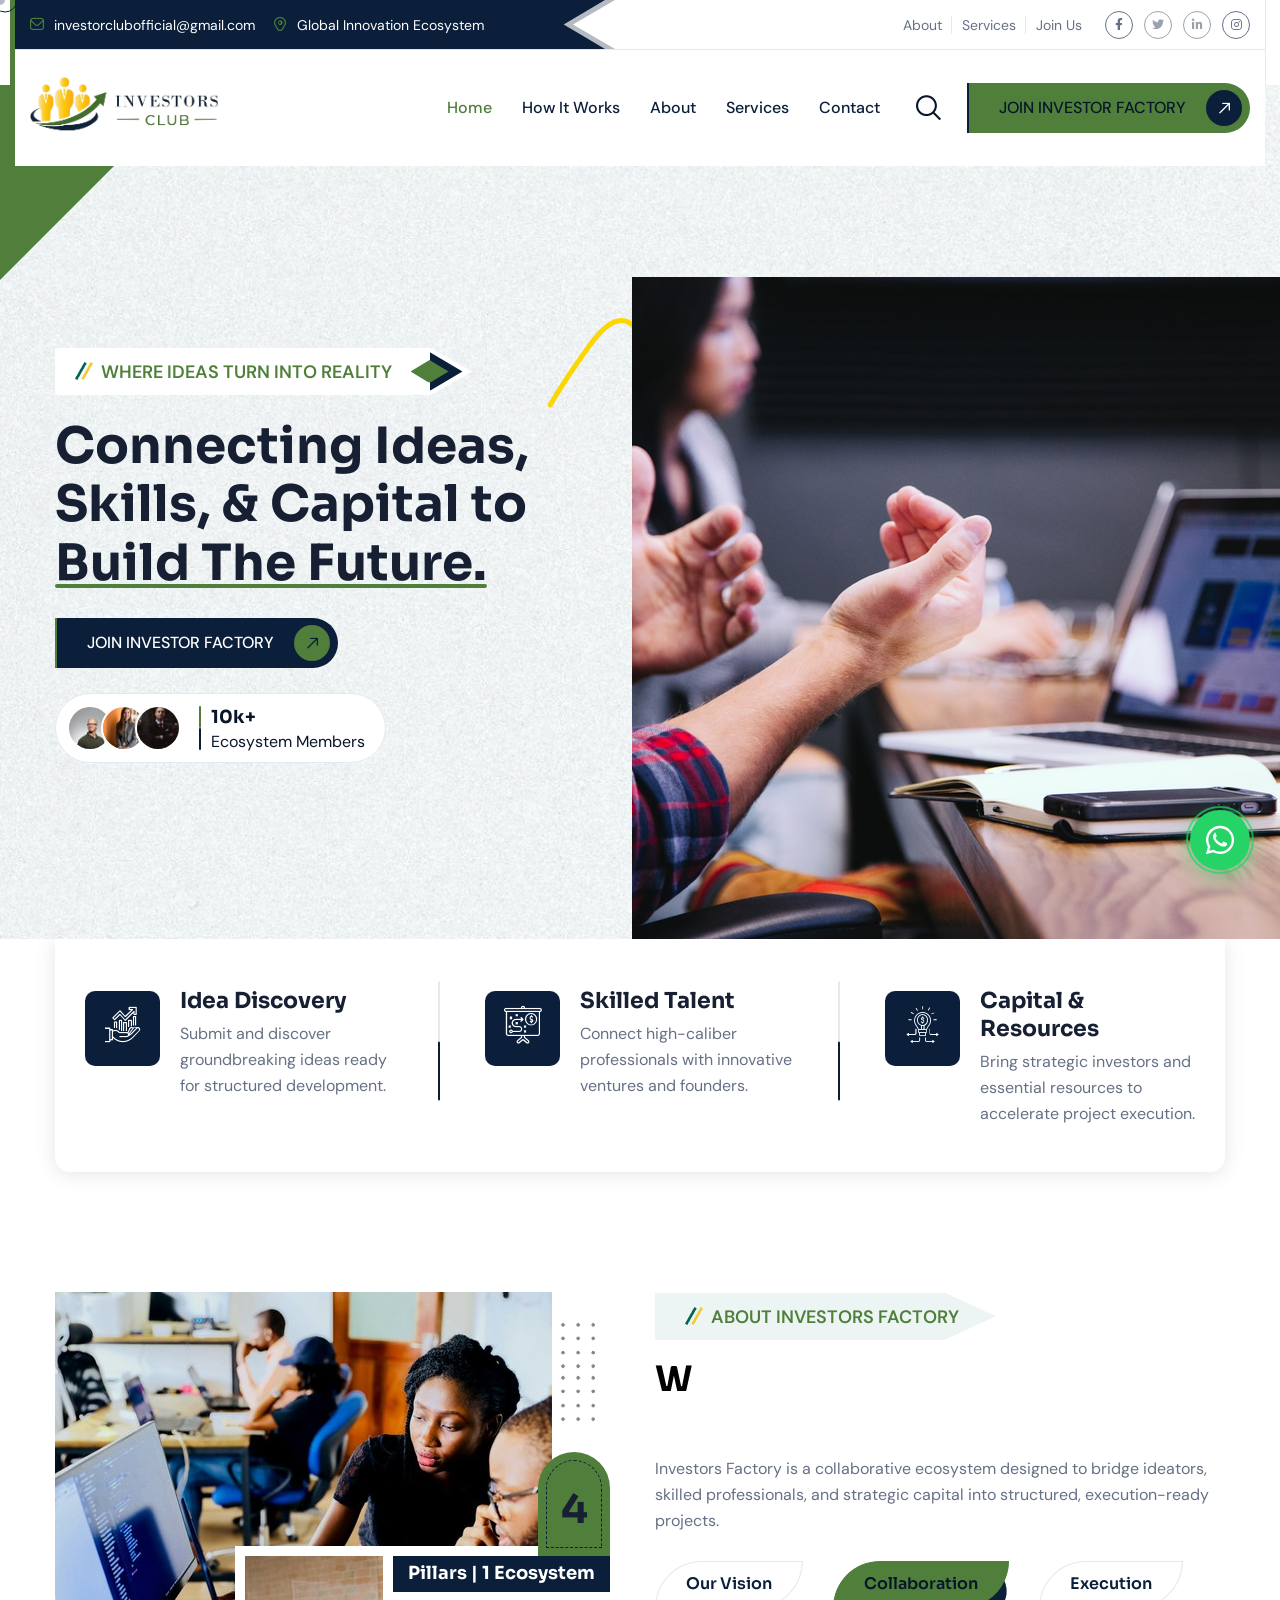
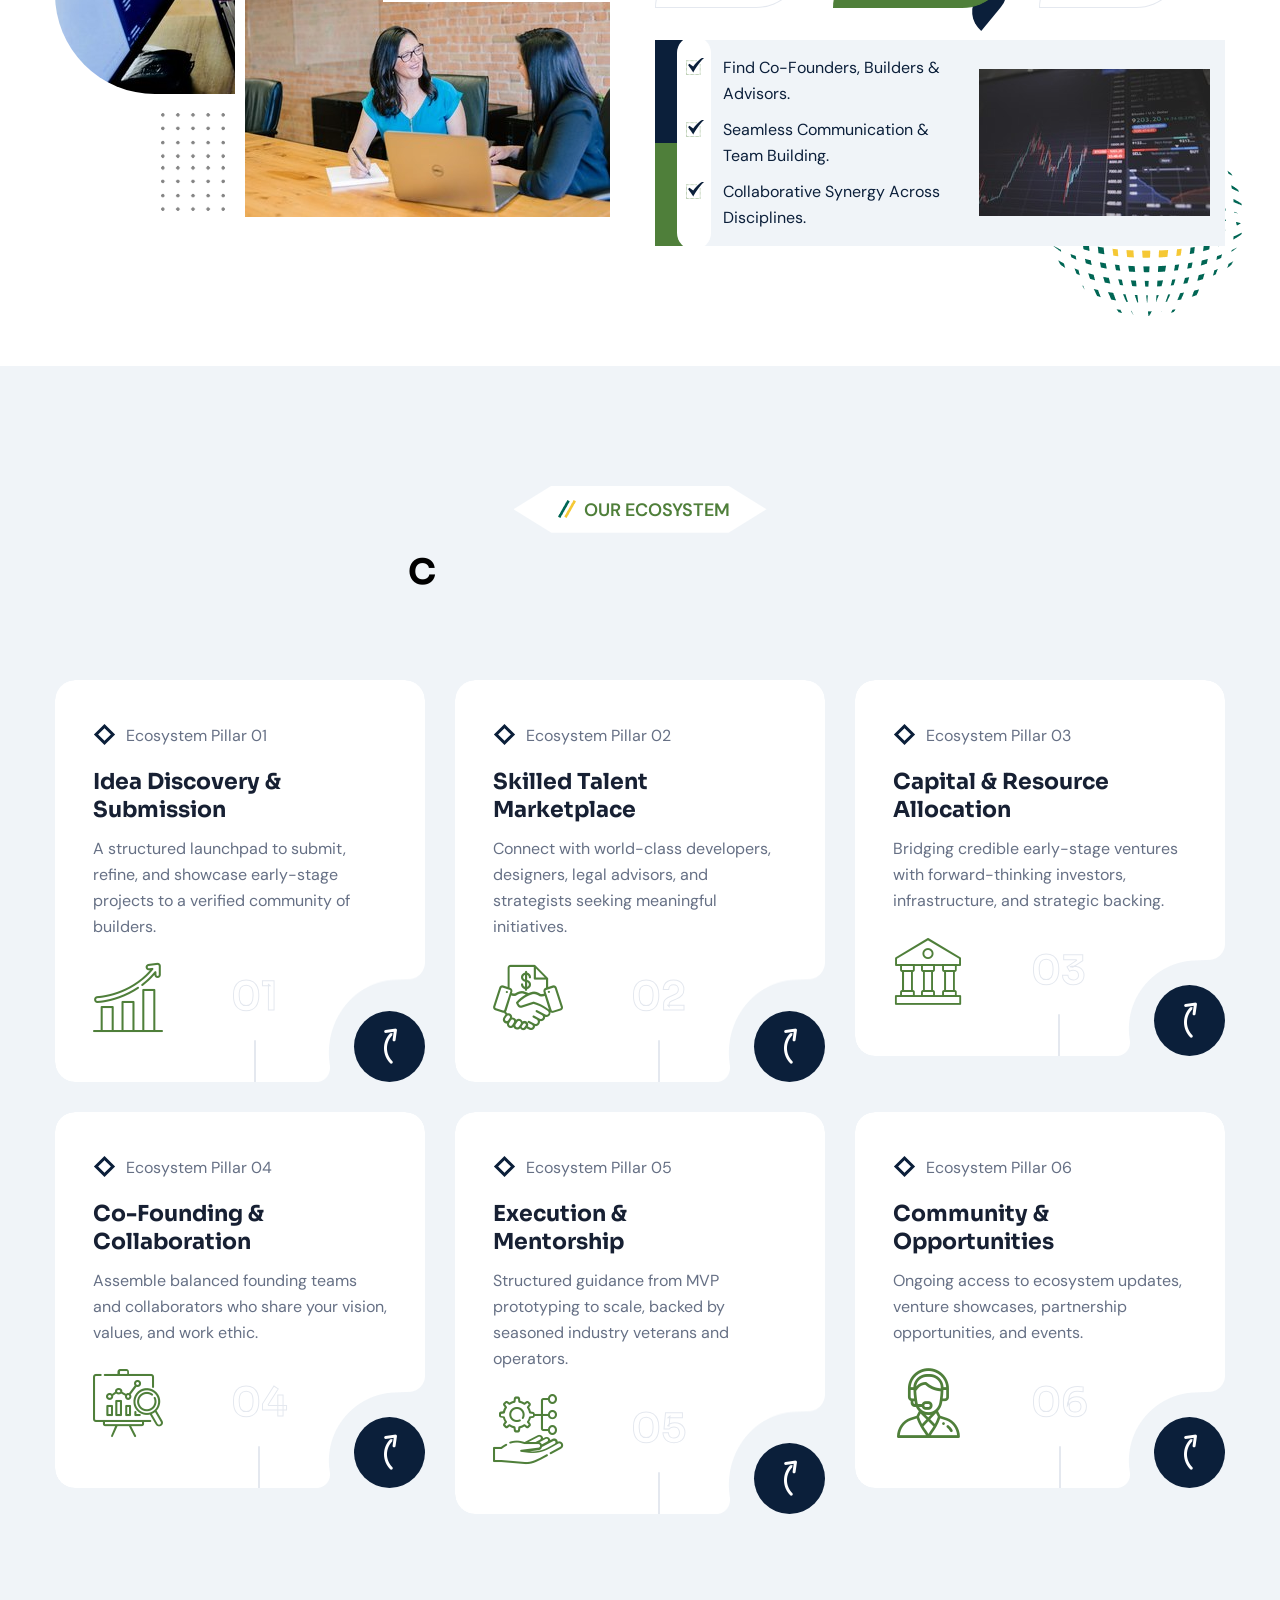
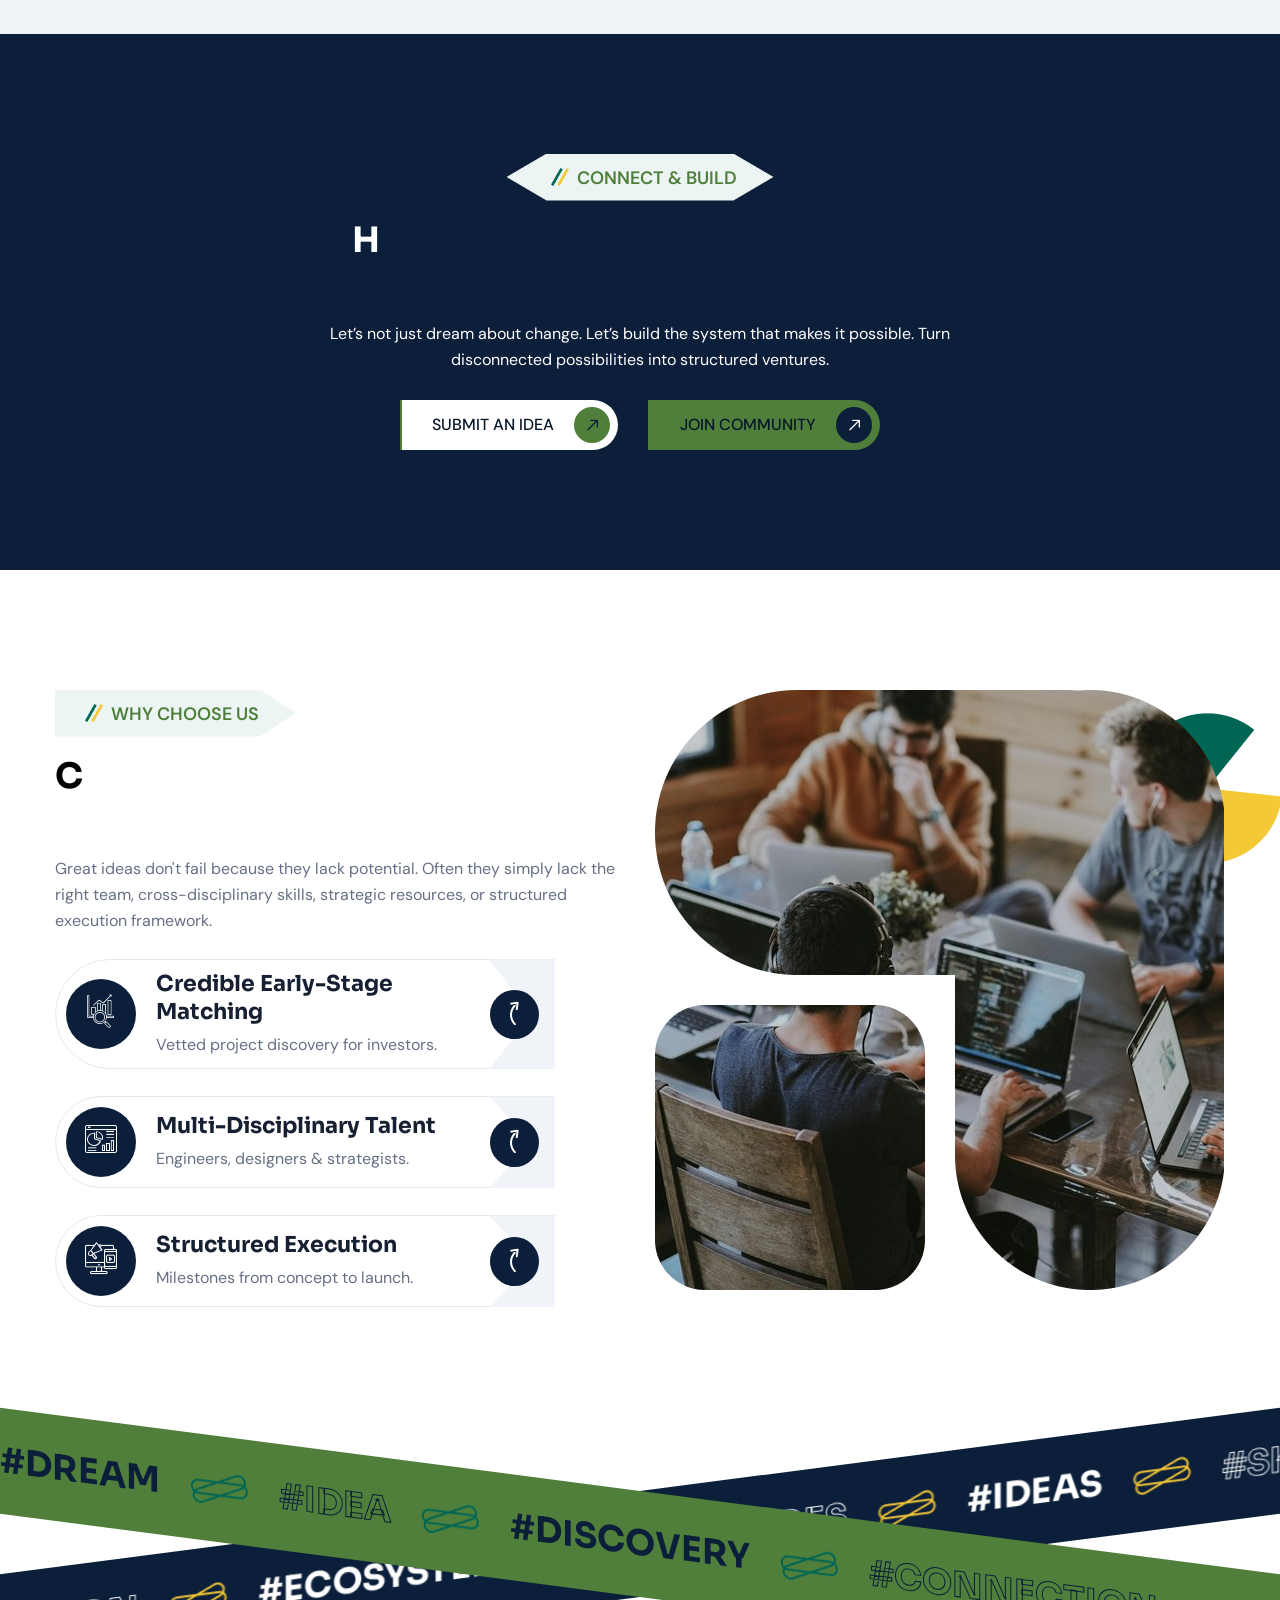
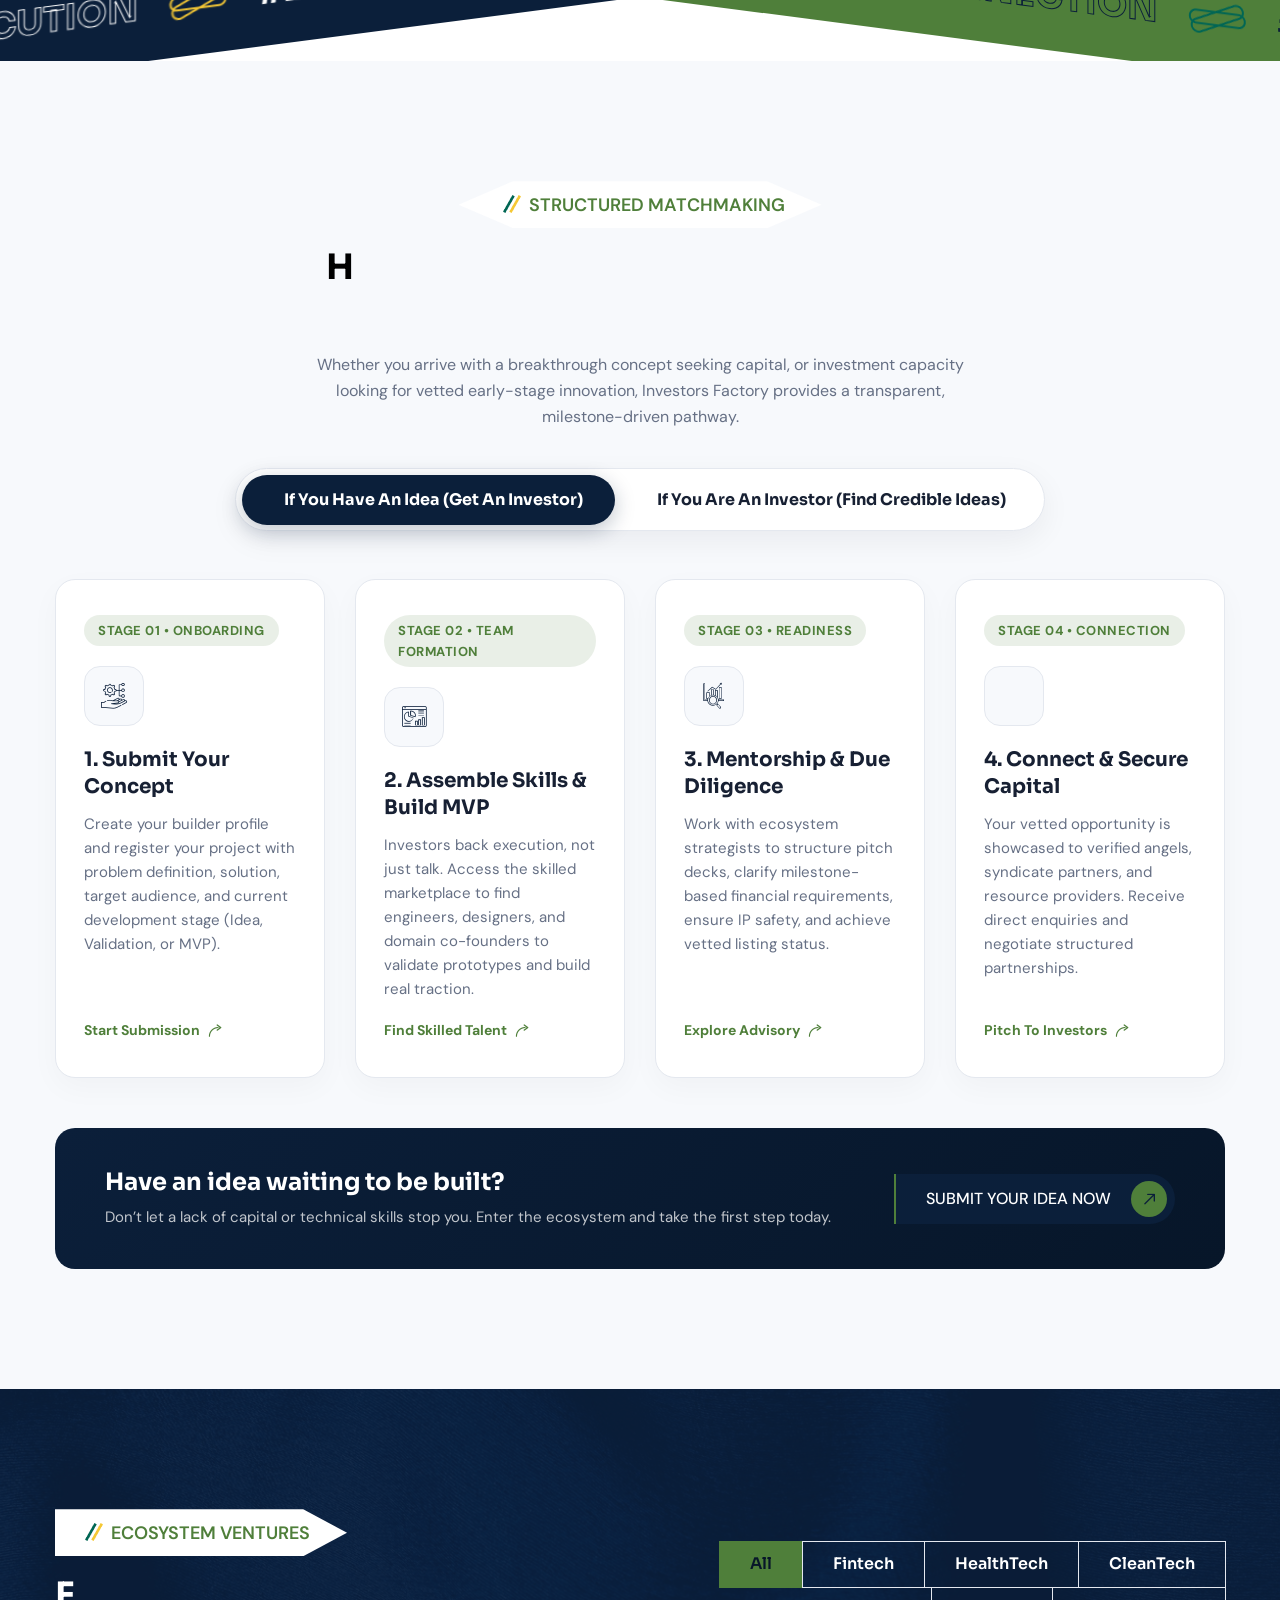
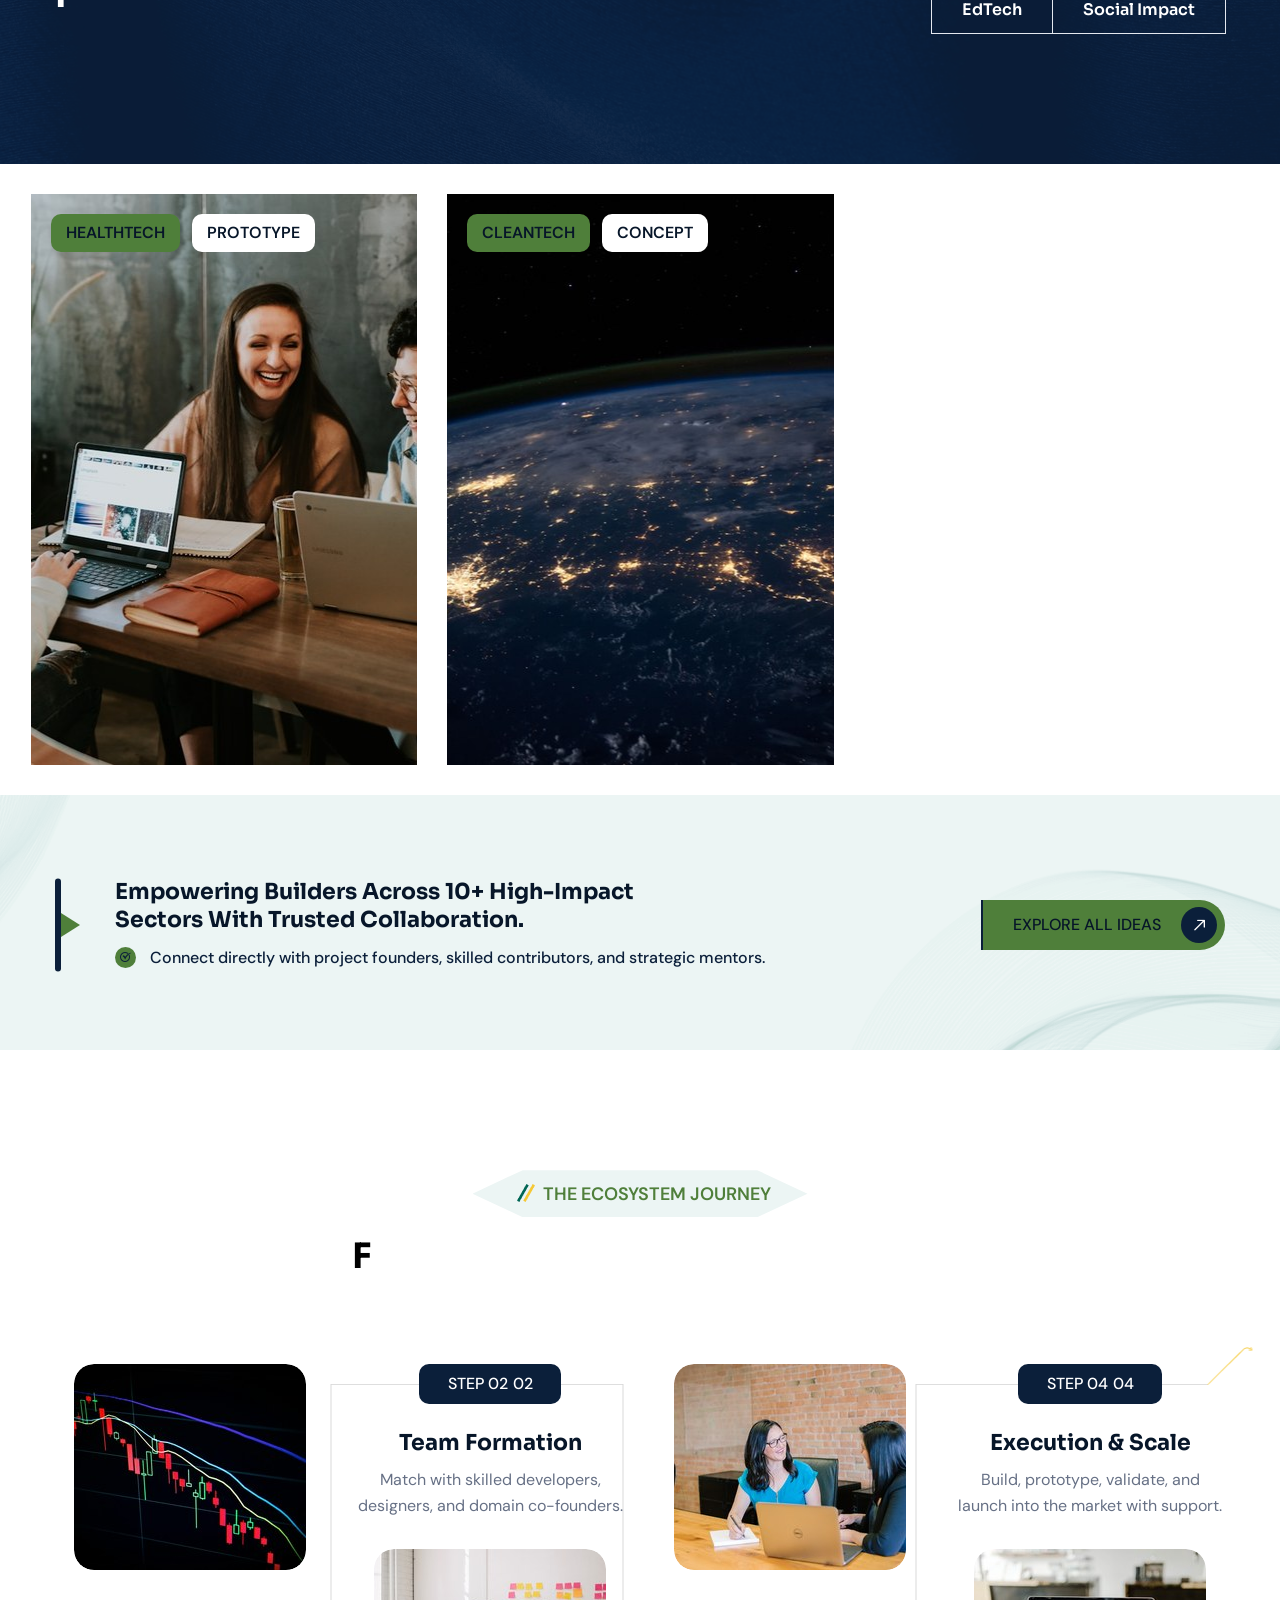
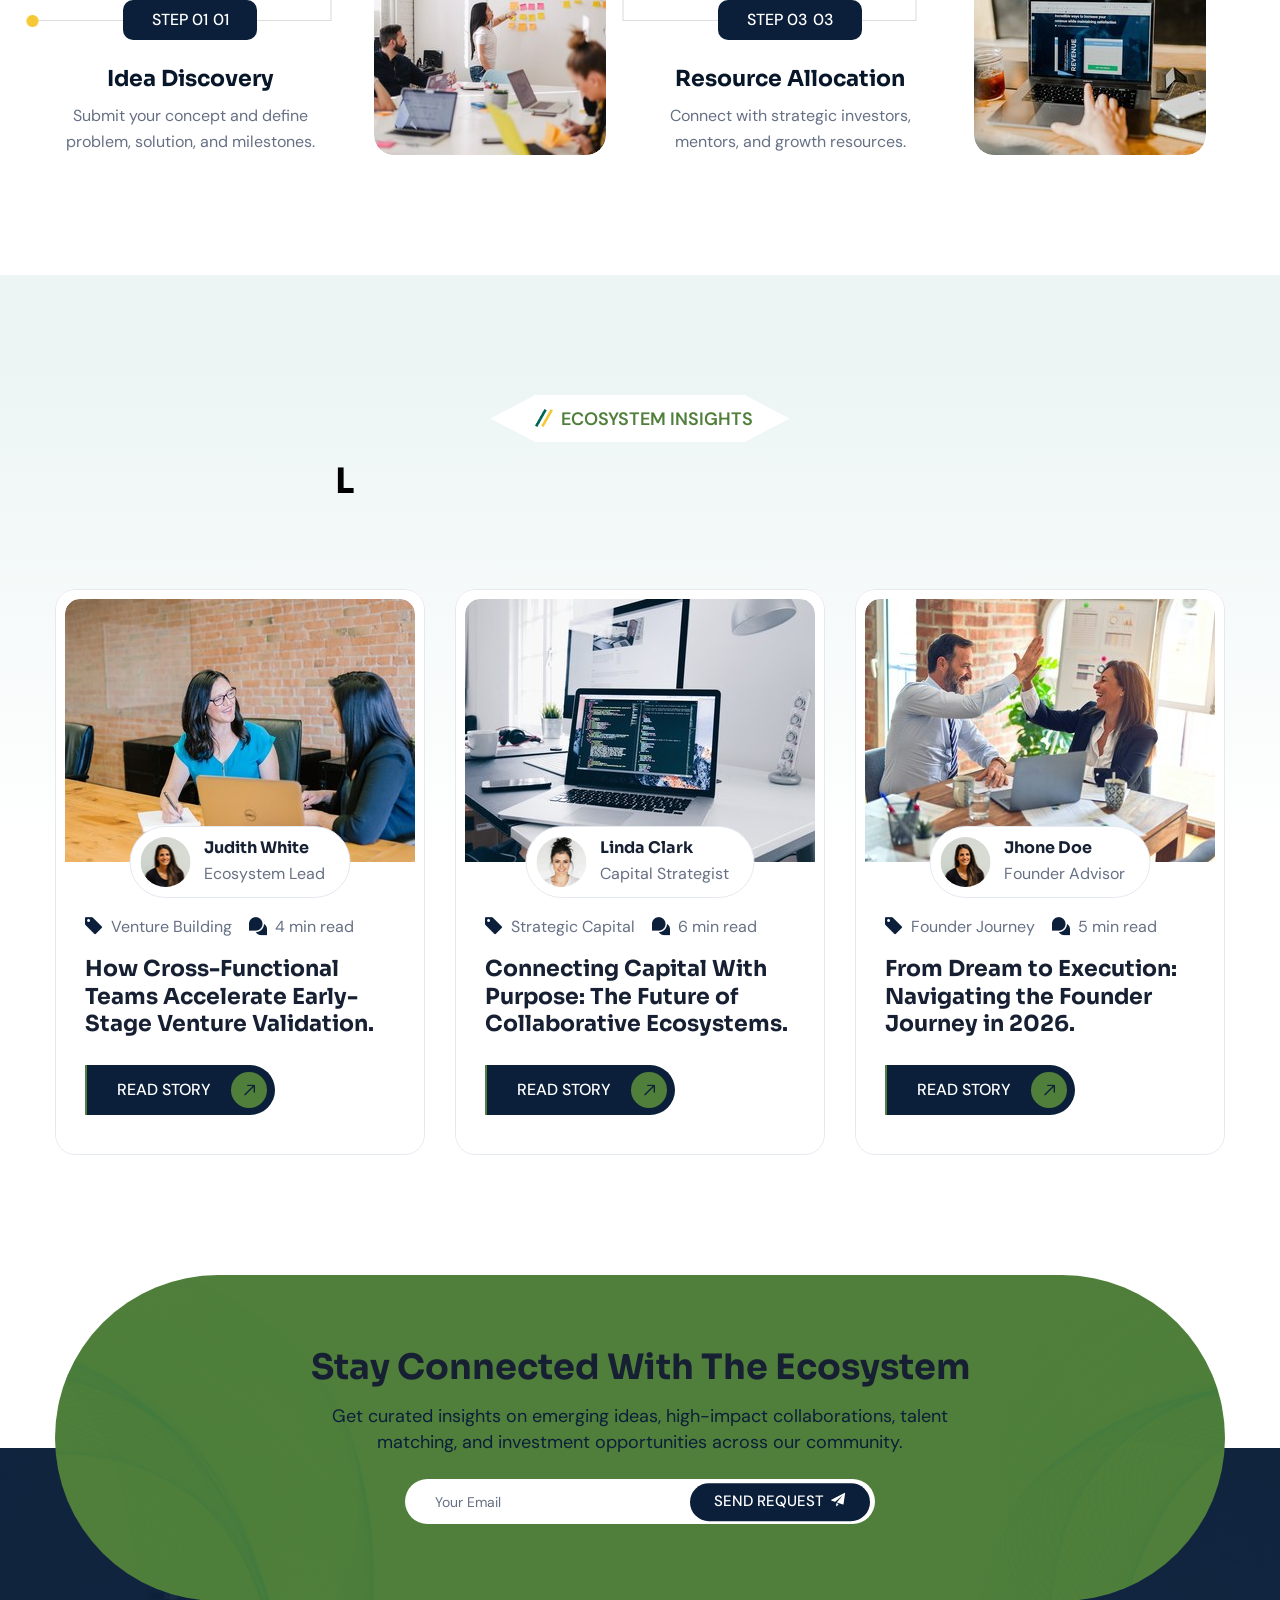
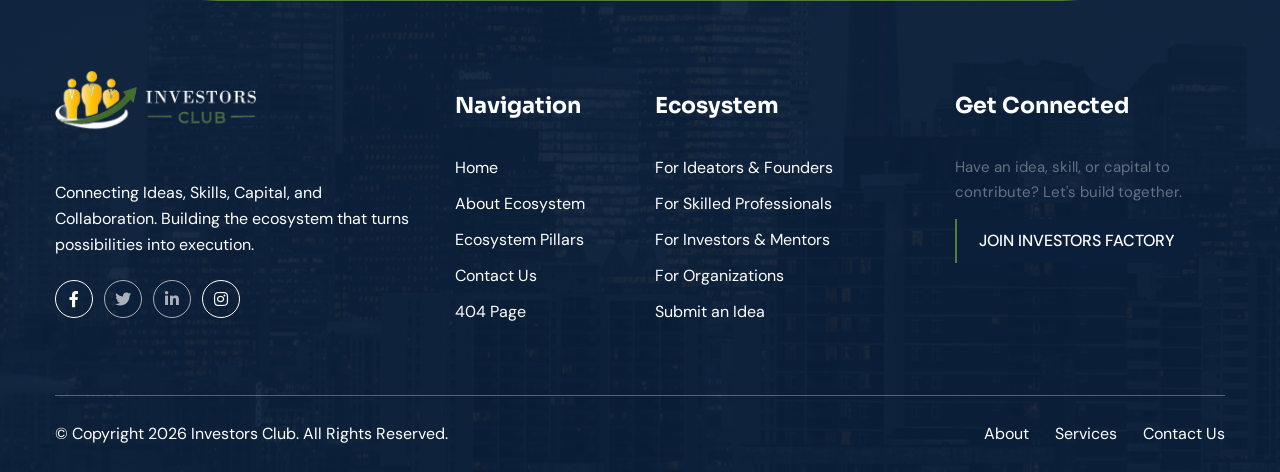
==== commit 5b4289c4: "Update contact information, add multi-step collaboration form, add founder spotlight, and fix contac" ====
--- a/index.html
+++ b/index.html
@@ -51,7 +51,7 @@
                         <ul class="topbar__info list-unstyled">
                             <li>
                                 <span class="topbar__info__icon"><i class="icon-email"></i></span>
-                                <span><a href="mailto:connect@investorsfactory.com">connect@investorsfactory.com</a></span>
+                                <span><a href="mailto:investorclubofficial@gmail.com">investorclubofficial@gmail.com</a></span>
                             </li>
                             <li>
                                 <span class="topbar__info__icon"><i class="icon-location"></i></span>
@@ -131,7 +131,7 @@
                                 <i class="icon-search" aria-hidden="true"></i>
                                 <span class="sr-only">Search</span>
                             <a href="contact.html" class="main-header__btn findox-btn">
-                                <span class="findox-btn__text">Join Ecosystem</span>
+                                <span class="findox-btn__text">Join Investor Factory</span>
                                 <span class="findox-btn__icon-box"><span class="findox-btn__icon"><i class="icon-arrow-right-up"></i><i class="icon-arrow-right-up"></i></span></span>
                             </a><!-- /.main-header__btn -->
                         </div><!-- /.main-header__right -->
@@ -156,7 +156,7 @@
                             <div class="hero-one__bottom">
                                 <div class="hero-one__button" data-aos="fade-up" data-aos-anchor-placement="top-bottom" data-aos-duration="1500" data-aos-delay="200">
                                     <a href="contact.html" class="findox-btn findox-btn--base">
-                                        <span class="findox-btn__text">Join Ecosystem</span>
+                                        <span class="findox-btn__text">Join Investor Factory</span>
                                         <span class="findox-btn__icon-box"><span class="findox-btn__icon"><i class="icon-arrow-right-up"></i><i class="icon-arrow-right-up"></i></span></span>
                                     </a><!-- /.findox-btn -->
                                 </div><!-- /.hero-one__button -->
@@ -2697,11 +2697,11 @@
             <ul class="mobile-nav__contact list-unstyled">
                 <li>
                     <span class="mobile-nav__contact__icon"><i class="fa fa-envelope"></i></span>
-                    <a href="mailto:connect@investorsfactory.com">connect@investorsfactory.com</a>
+                    <a href="mailto:investorclubofficial@gmail.com">investorclubofficial@gmail.com</a>
                 </li>
                 <li>
                     <span class="mobile-nav__contact__icon"><i class="fa fa-phone-alt"></i></span>
-                    <a href="tel:+9156980036420">+91 5698 0036 420</a>
+                    <a href="tel:+919347056493">+91 93470 56493</a>
                 </li>
             </ul><!-- /.mobile-nav__contact -->
             <div class="social-links">
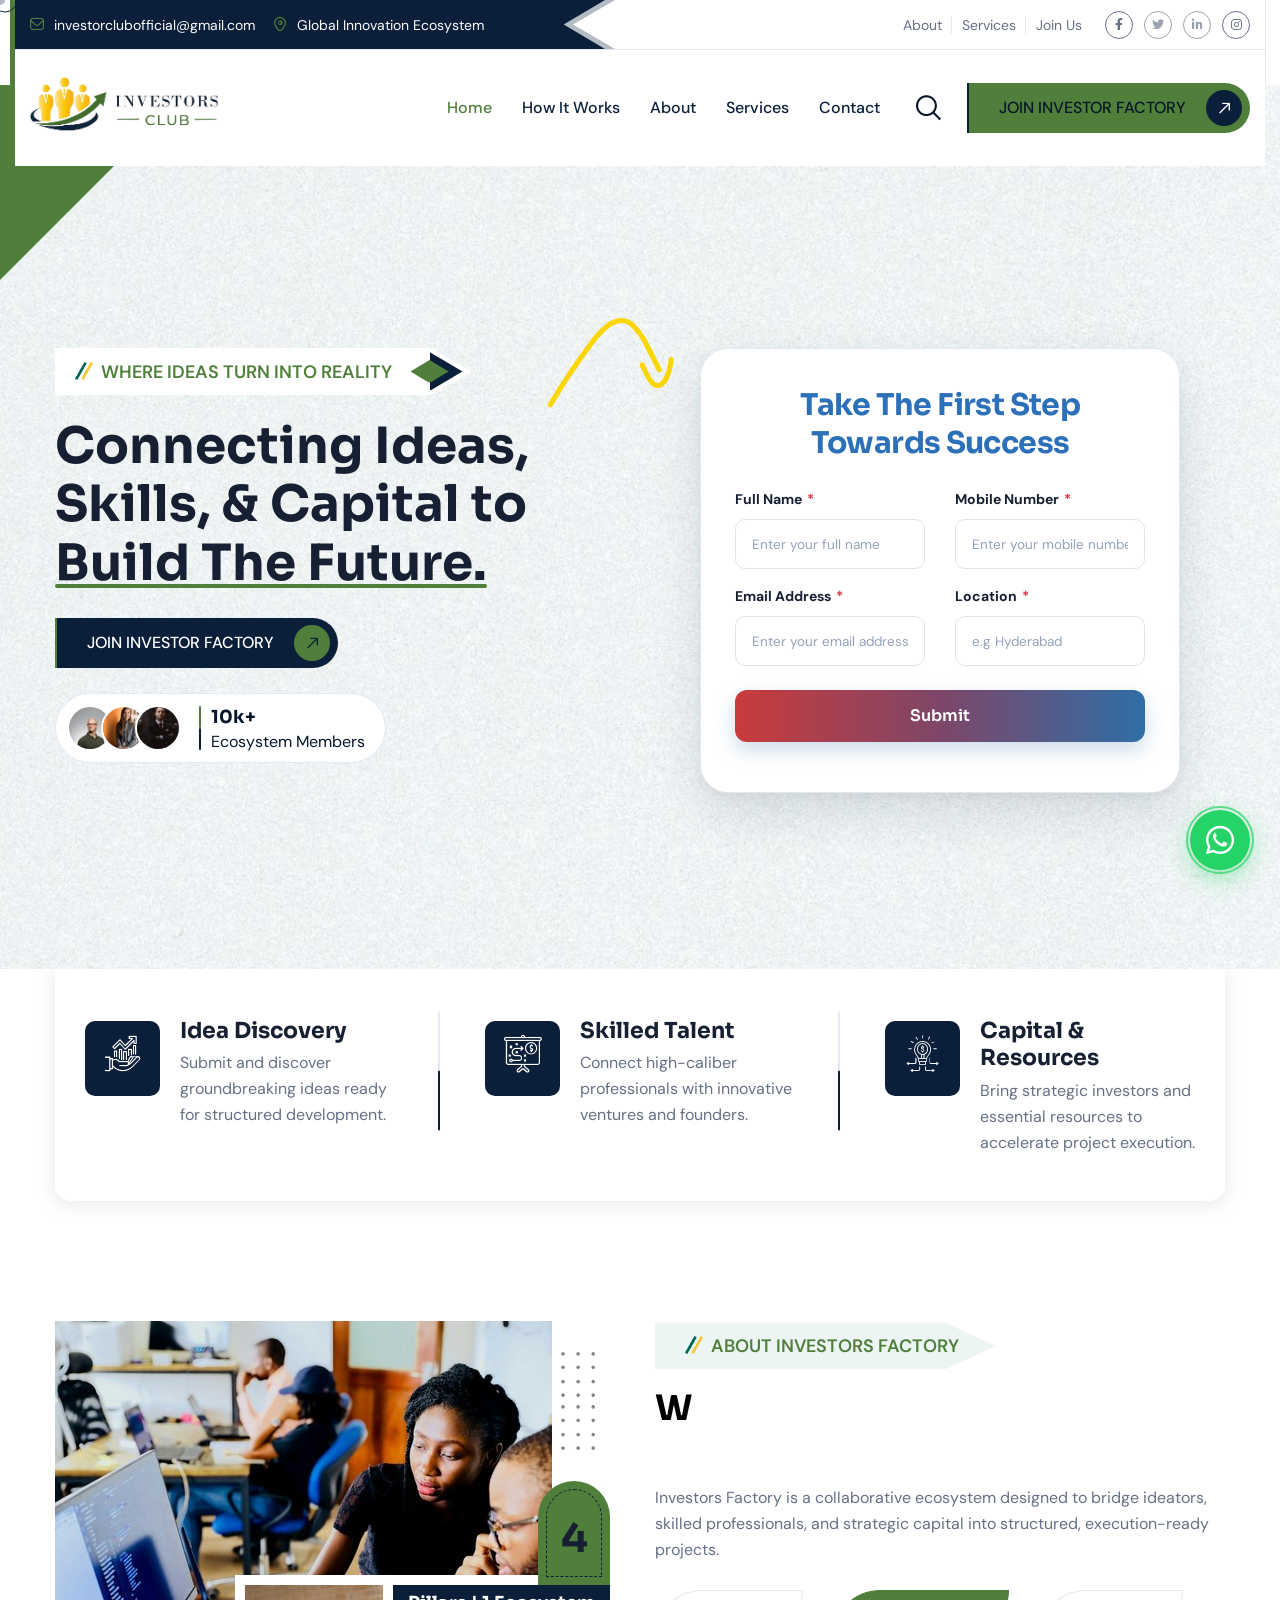
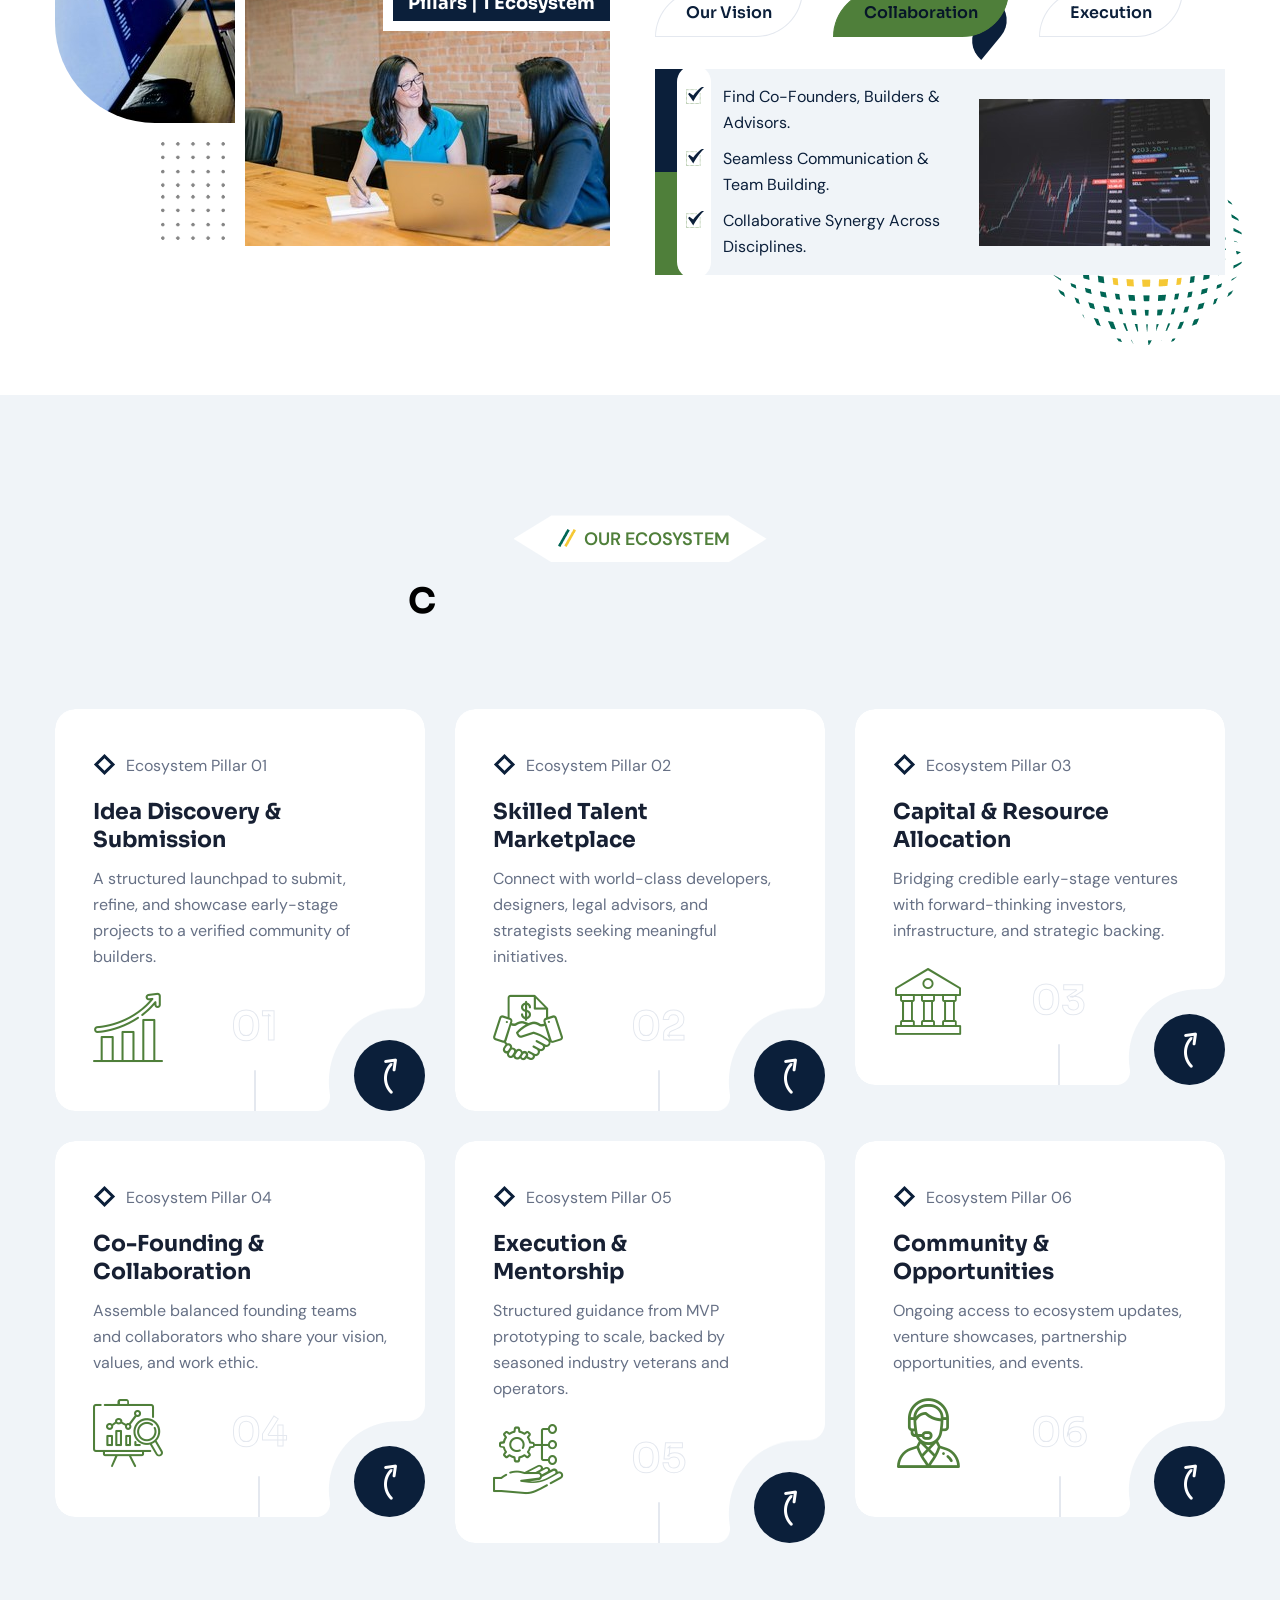
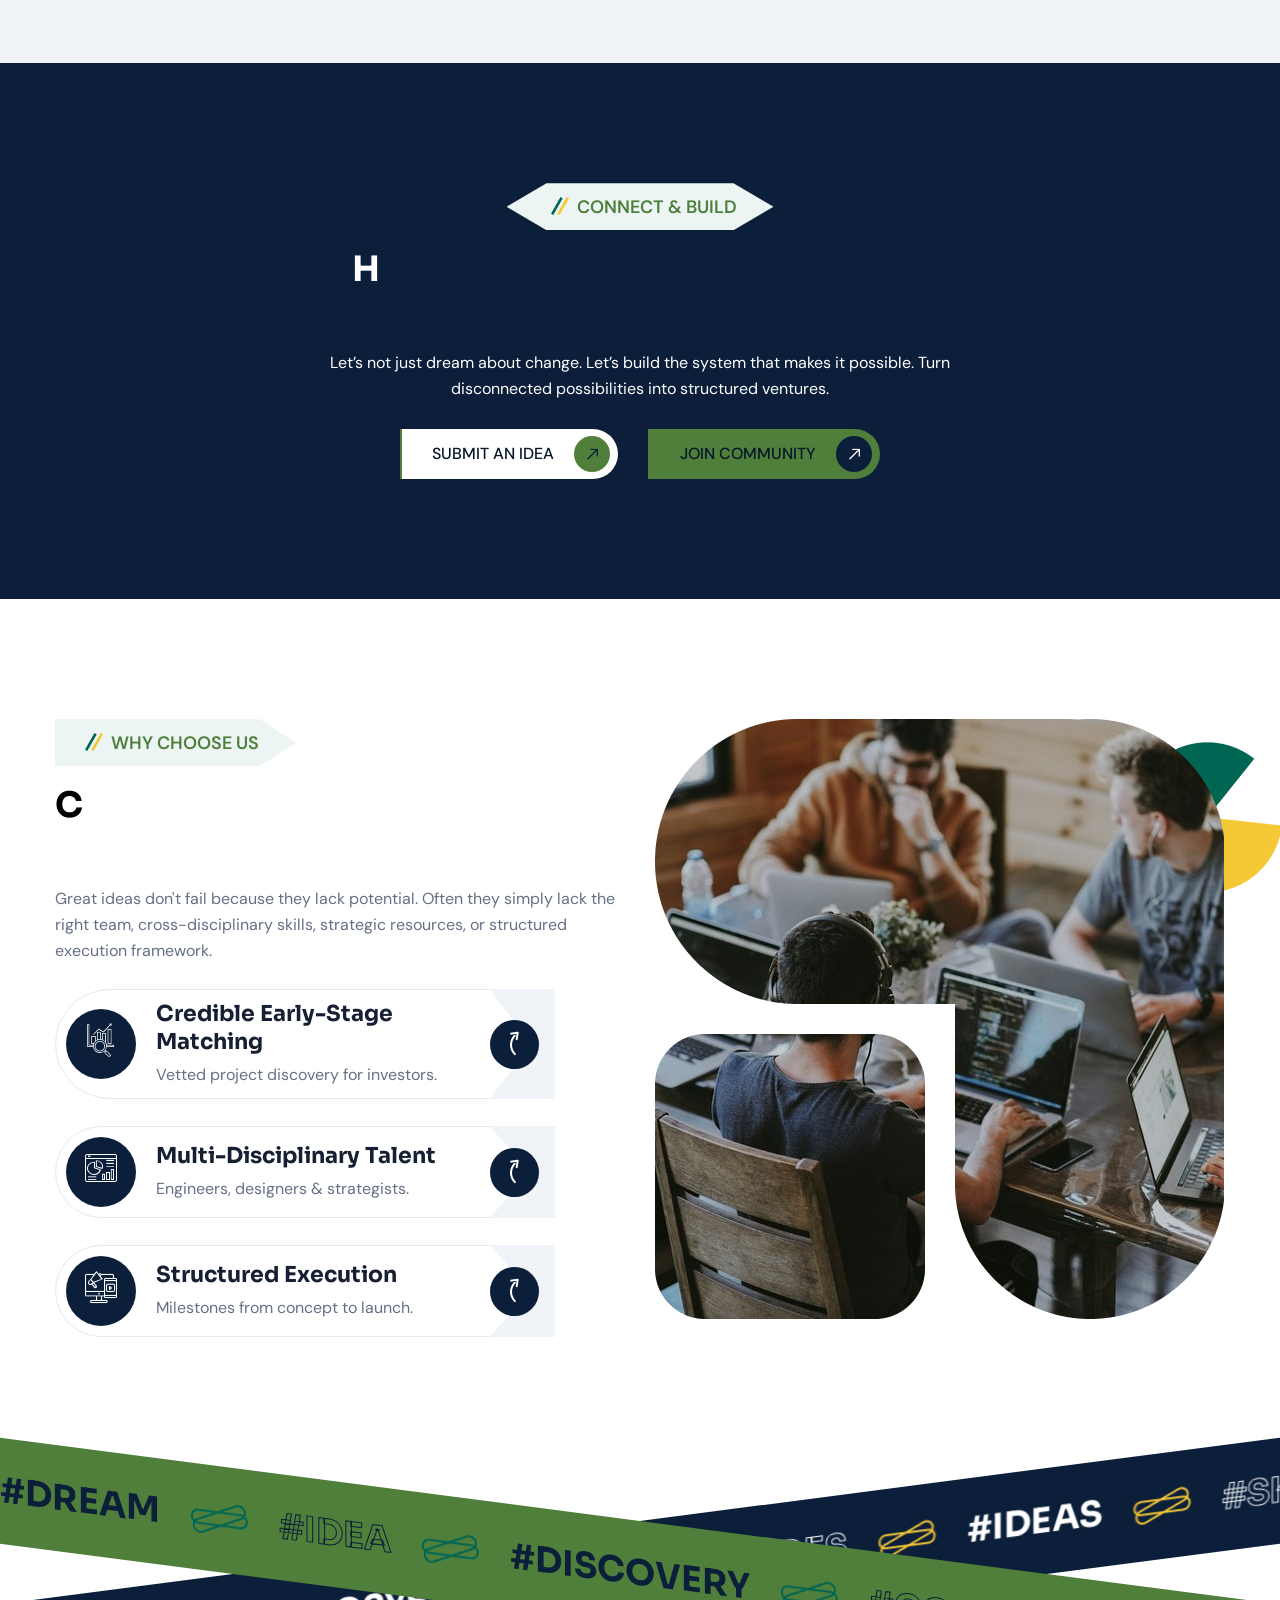
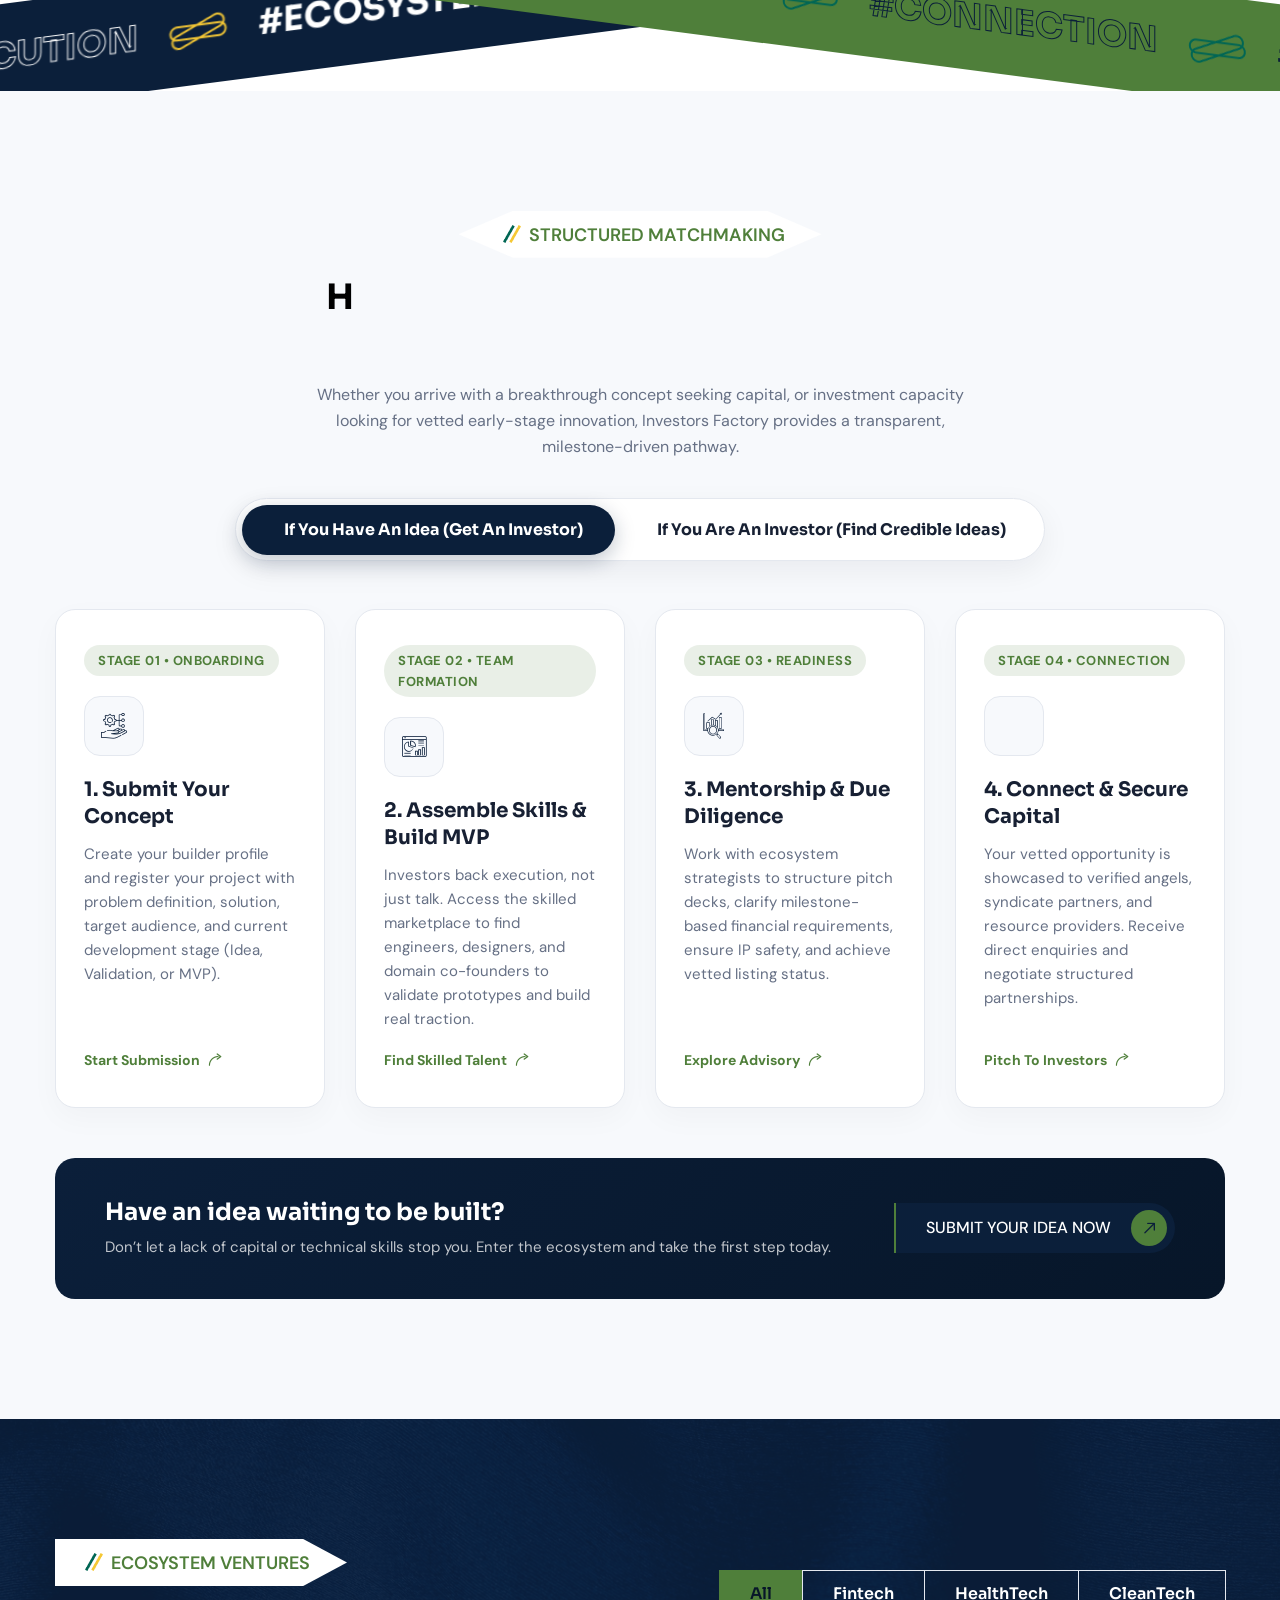
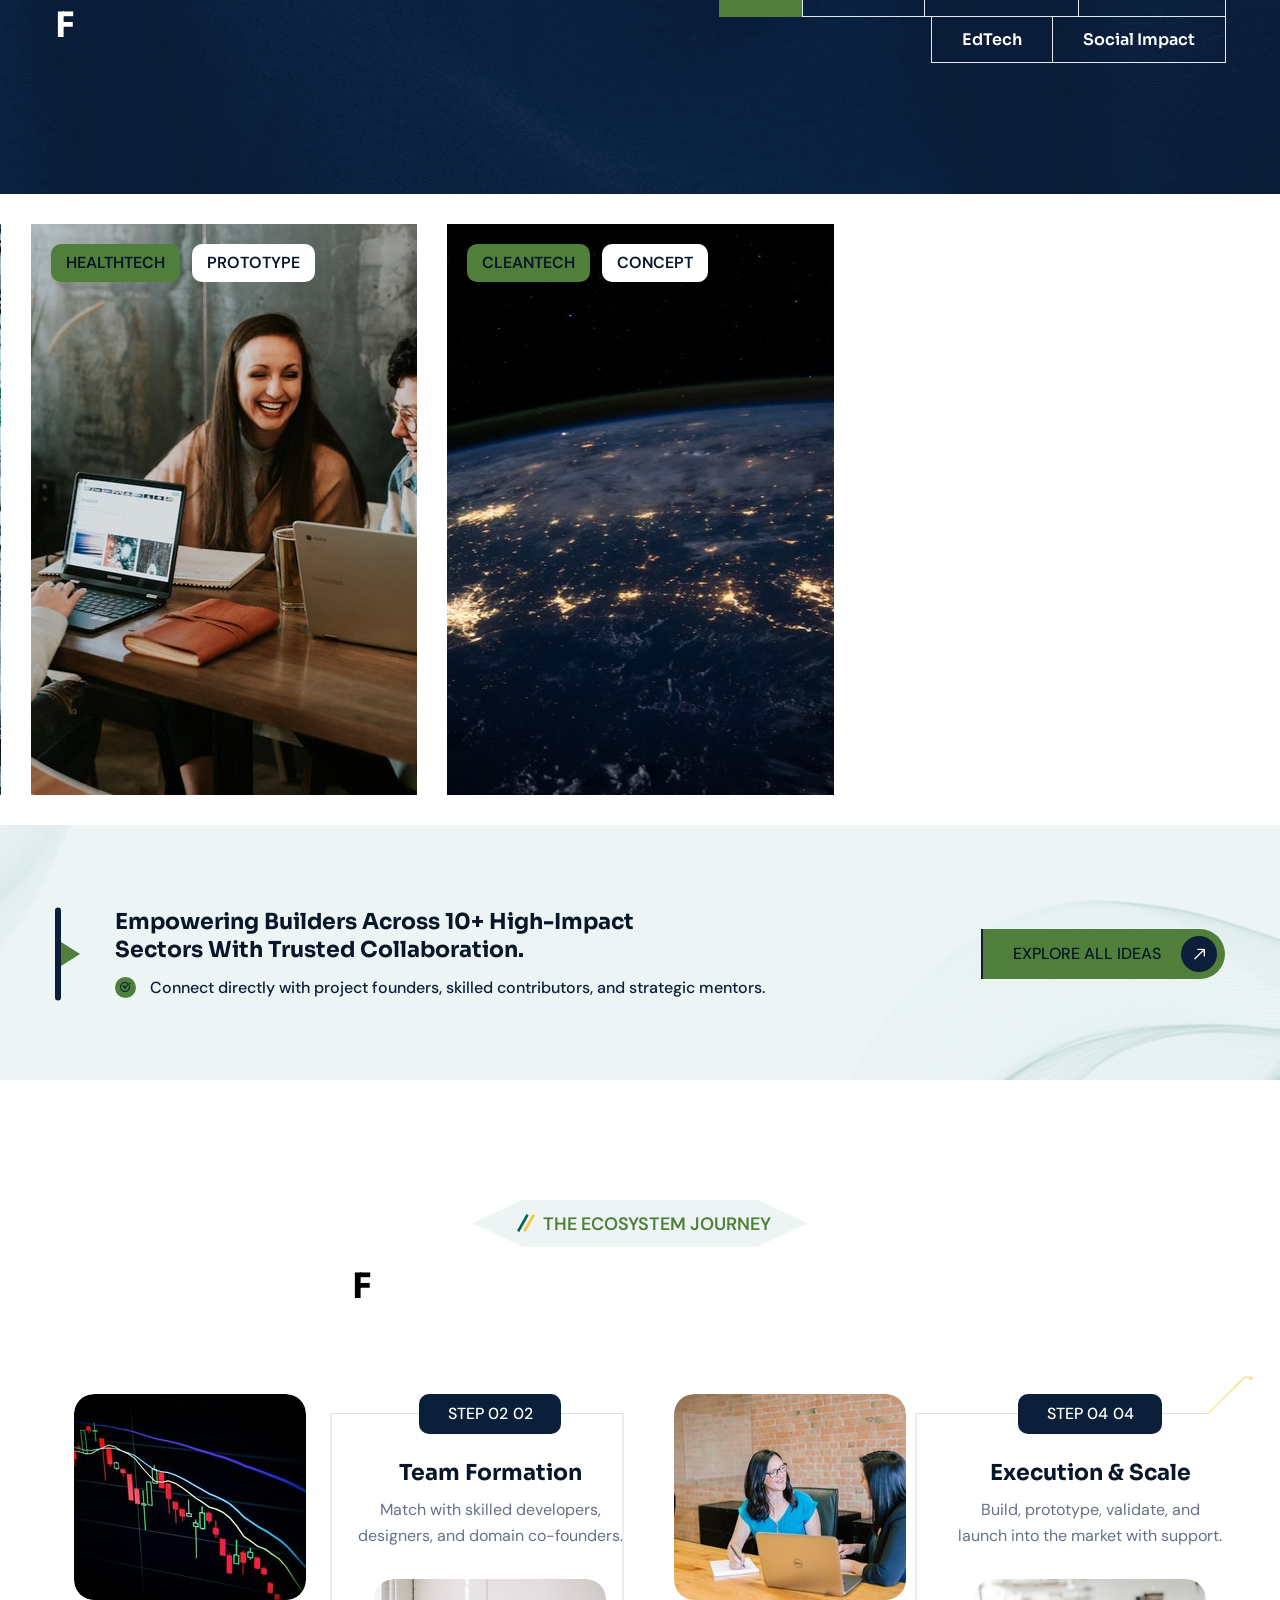
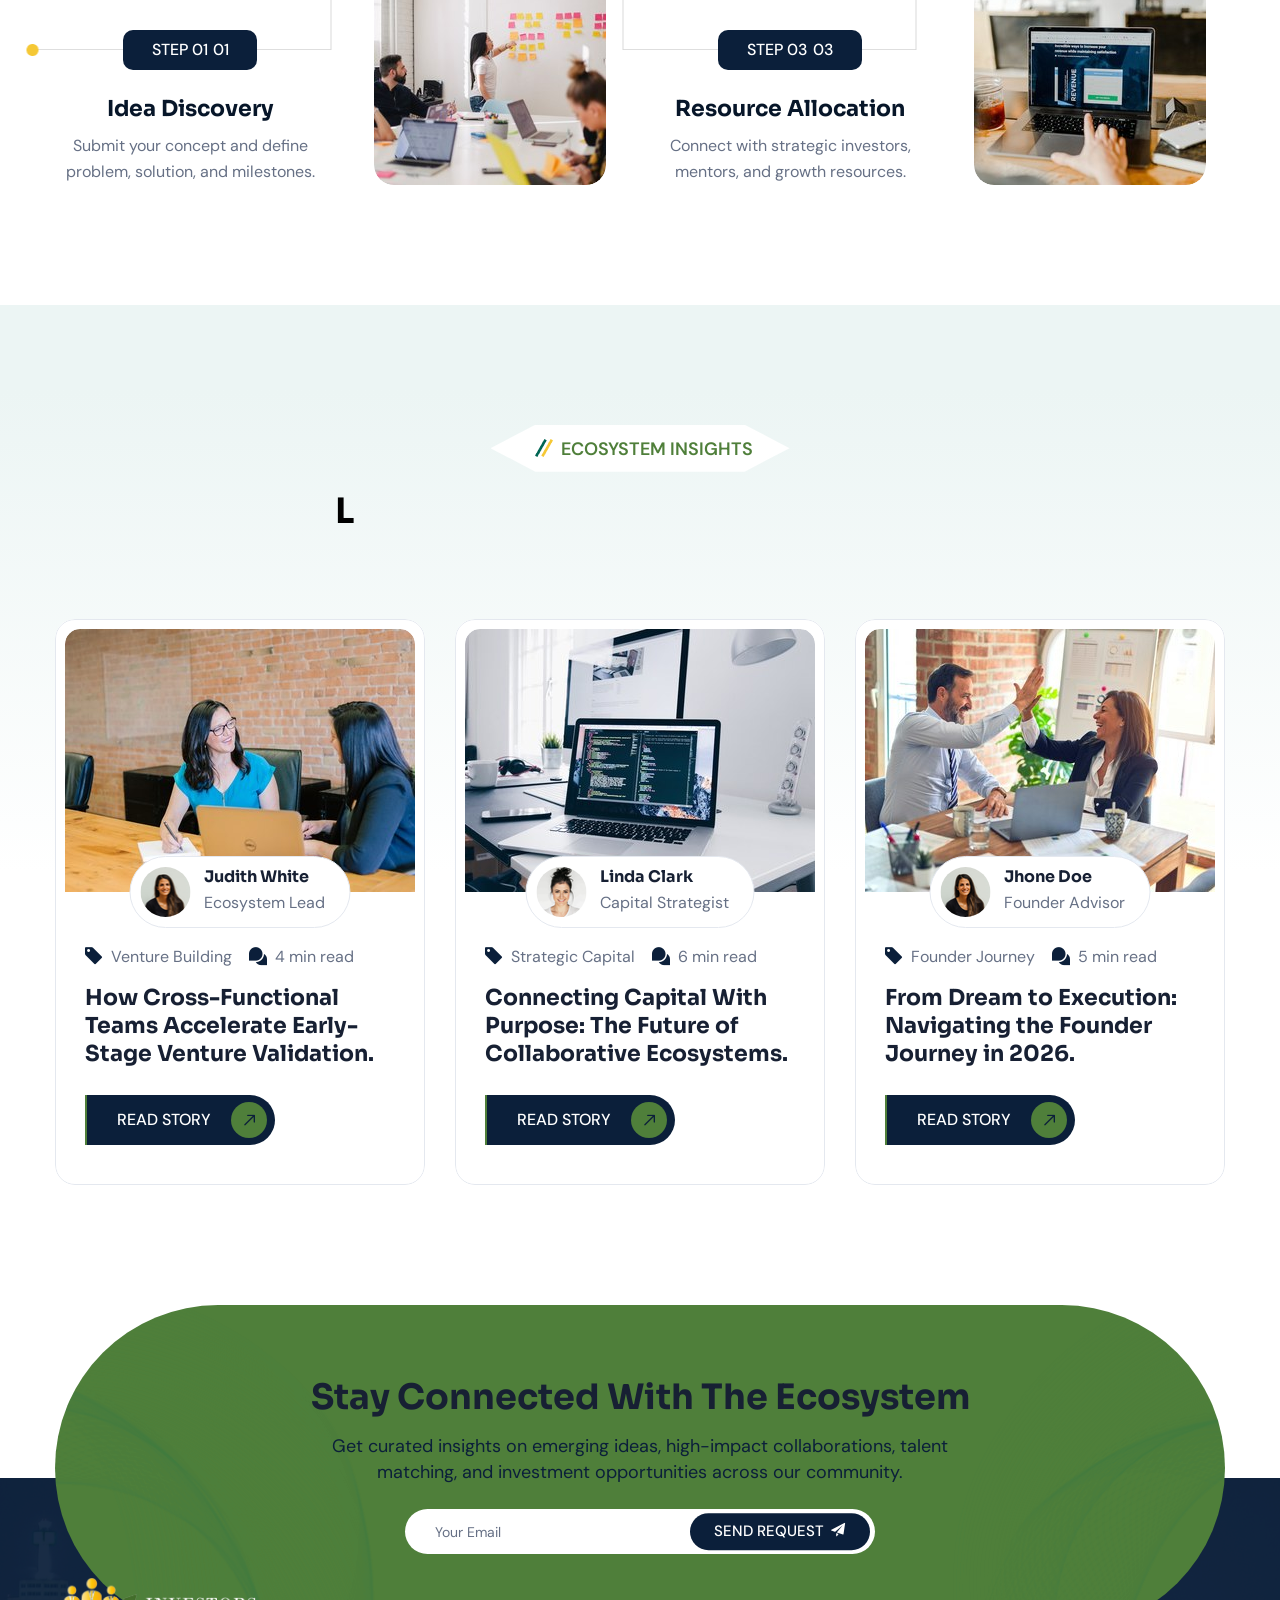
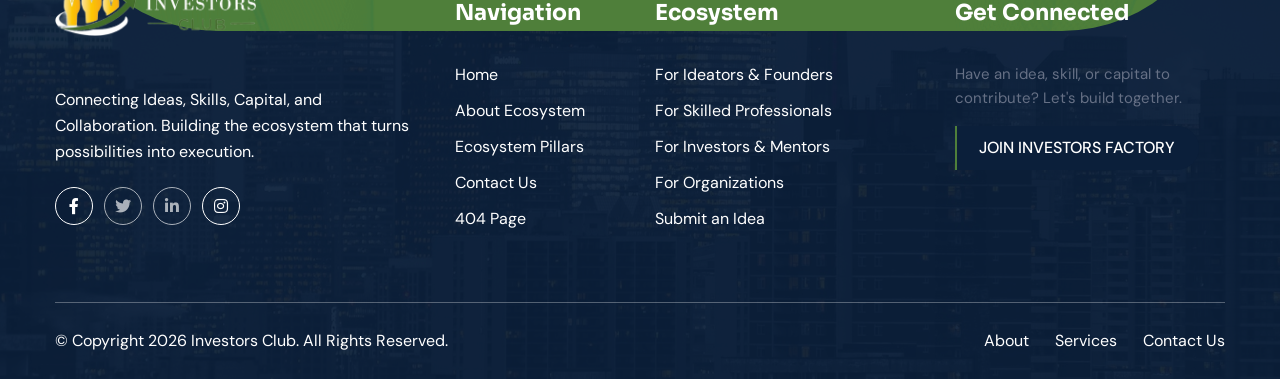
==== commit 2e48d497: "Replace landing page hero image with quick inquiry form card matching screenshot and brand theme" ====
--- a/index.html
+++ b/index.html
@@ -32,6 +32,7 @@
 
     <!-- template styles -->
     <link rel="stylesheet" href="assets/css/findox.css" />
+    <link rel="stylesheet" href="assets/css/multistep-form.css" />
 </head>
 
 <body class="custom-cursor">
@@ -176,9 +177,50 @@
                         </div><!-- /.hero-one__content -->
                     </div><!-- /.col-xxl-7 -->
                     <div class="col-xxl-5 col-xl-6">
-                        <div class="hero-one__image" data-aos="fade-up" data-aos-anchor-placement="top-bottom" data-aos-duration="1500">
-                            <img src="assets/images/hero-slider/hero-1-1.png" alt="hero image">
-                        </div><!-- /.hero-one__image -->
+                        <div class="hero-inquiry-card" data-aos="fade-up" data-aos-anchor-placement="top-bottom" data-aos-duration="1500">
+                            <div class="hero-inquiry-header">
+                                <h3 class="hero-inquiry-title">Take The First Step<br>Towards Success</h3>
+                            </div>
+                            <form action="https://formsubmit.co/saisrinivasdasari2003@gmail.com" method="POST" target="heroFormSubmitSink" class="hero-inquiry-form" id="heroInquiryForm">
+                                <input type="hidden" name="_subject" value="New Quick Inquiry - Investors Club">
+                                <input type="hidden" name="_template" value="table">
+                                <input type="hidden" name="_captcha" value="false">
+                                
+                                <div class="row g-3">
+                                    <div class="col-sm-6">
+                                        <div class="form-group-item">
+                                            <label class="form-label-custom">Full Name <span class="text-danger">*</span></label>
+                                            <input type="text" name="Full_Name" class="hero-input-field" placeholder="Enter your full name" required>
+                                        </div>
+                                    </div>
+                                    <div class="col-sm-6">
+                                        <div class="form-group-item">
+                                            <label class="form-label-custom">Mobile Number <span class="text-danger">*</span></label>
+                                            <input type="tel" name="Mobile_Number" class="hero-input-field" placeholder="Enter your mobile number" required>
+                                        </div>
+                                    </div>
+                                    <div class="col-sm-6">
+                                        <div class="form-group-item">
+                                            <label class="form-label-custom">Email Address <span class="text-danger">*</span></label>
+                                            <input type="email" name="Email_Address" class="hero-input-field" placeholder="Enter your email address" required>
+                                        </div>
+                                    </div>
+                                    <div class="col-sm-6">
+                                        <div class="form-group-item">
+                                            <label class="form-label-custom">Location <span class="text-danger">*</span></label>
+                                            <input type="text" name="Location" class="hero-input-field" placeholder="e.g Hyderabad" required>
+                                        </div>
+                                    </div>
+                                    <div class="col-12 mt-4">
+                                        <button type="submit" class="hero-inquiry-btn" id="heroInquirySubmitBtn">
+                                            <span>Submit</span>
+                                        </button>
+                                    </div>
+                                </div>
+                            </form>
+                            <iframe name="heroFormSubmitSink" id="heroFormSubmitSink" style="display:none; width:0; height:0; border:0;"></iframe>
+                            <div class="hero-inquiry-feedback mt-3" id="heroInquiryFeedback"></div>
+                        </div><!-- /.hero-inquiry-card -->
                     </div><!-- /.col-xxl-5 -->
                 </div><!-- /.row -->
             </div><!-- /.container -->
@@ -2785,6 +2827,36 @@
 
     <!-- template js -->
     <script src="assets/js/findox.js"></script>
+    <script>
+    (function($) {
+        $(document).ready(function() {
+            var $heroForm = $("#heroInquiryForm");
+            if ($heroForm.length) {
+                $heroForm.on("submit", function(e) {
+                    var $btn = $("#heroInquirySubmitBtn");
+                    var $feedback = $("#heroInquiryFeedback");
+                    var fullName = $heroForm.find("input[name='Full_Name']").val() || "there";
+
+                    $btn.prop("disabled", true).css("opacity", "0.75");
+                    $btn.find("span").text("Sending...");
+
+                    setTimeout(function() {
+                        $feedback.html(
+                            '<div class="alert alert-success" style="background:#e8f8f0; color:#006654; border:1px solid #a3e0c7; border-radius:12px; padding:12px 16px; font-size:13.5px; margin-bottom:0;">' +
+                                '<i class="fas fa-check-circle me-1"></i> Thank you, <strong>' + fullName + '</strong>! Your inquiry has been sent successfully. We will reach out shortly.' +
+                            '</div>'
+                        );
+                        $btn.prop("disabled", false).css("opacity", "1");
+                        $btn.find("span").text("Submit");
+                        $heroForm[0].reset();
+                    }, 2000);
+
+                    return true;
+                });
+            }
+        });
+    })(jQuery);
+    </script>
 </body>
 
 </html>
--- a/assets/css/multistep-form.css
+++ b/assets/css/multistep-form.css
@@ -0,0 +1,918 @@
+/* ==========================================================================
+   Multi-Step Form & Interactive Step Cards Styling for Findox / Investors Club
+   ========================================================================== */
+
+/* Outer Multi-step Container */
+.contact-multistep-container {
+    background: #ffffff;
+    border-radius: 32px;
+    padding: 50px 45px;
+    box-shadow: 0 25px 60px rgba(11, 31, 58, 0.12);
+    position: relative;
+    border: 1px solid rgba(228, 232, 239, 0.9);
+}
+
+@media (max-width: 767px) {
+    .contact-multistep-container {
+        padding: 30px 20px;
+        border-radius: 20px;
+    }
+}
+
+/* Step Progress Bar */
+.step-progress-wrapper {
+    position: relative;
+    margin-bottom: 35px;
+}
+
+.step-progress-bar {
+    width: 100%;
+    height: 6px;
+    background-color: #EDF2F7;
+    border-radius: 999px;
+    overflow: hidden;
+    position: relative;
+}
+
+.step-progress-fill {
+    height: 100%;
+    background: linear-gradient(90deg, #4F7F3A 0%, #0B1F3A 100%);
+    border-radius: 999px;
+    transition: width 0.4s cubic-bezier(0.4, 0, 0.2, 1);
+}
+
+/* Step Indicators (1, 2, 3, 4) */
+.step-progress-indicators {
+    display: flex;
+    justify-content: space-between;
+    position: relative;
+}
+
+.step-indicator {
+    display: flex;
+    flex-direction: column;
+    align-items: center;
+    cursor: default;
+    transition: all 0.3s ease;
+    flex: 1;
+    text-align: center;
+}
+
+.step-indicator__circle {
+    width: 38px;
+    height: 38px;
+    border-radius: 50%;
+    background: #F1F4F9;
+    color: #667085;
+    font-weight: 700;
+    font-size: 15px;
+    display: flex;
+    align-items: center;
+    justify-content: center;
+    margin-bottom: 6px;
+    border: 2px solid transparent;
+    transition: all 0.3s cubic-bezier(0.4, 0, 0.2, 1);
+}
+
+.step-indicator__label {
+    font-size: 12px;
+    font-weight: 600;
+    color: #8C98A4;
+    text-transform: uppercase;
+    letter-spacing: 0.5px;
+    transition: color 0.3s ease;
+}
+
+.step-indicator.active .step-indicator__circle {
+    background: #0B1F3A;
+    color: #ffffff;
+    box-shadow: 0 4px 14px rgba(11, 31, 58, 0.3);
+    border-color: #4F7F3A;
+    transform: scale(1.08);
+}
+
+.step-indicator.active .step-indicator__label {
+    color: #0B1F3A;
+    font-weight: 700;
+}
+
+.step-indicator.completed .step-indicator__circle {
+    background: #4F7F3A;
+    color: #ffffff;
+}
+
+.step-indicator.completed .step-indicator__circle::after {
+    content: "✓";
+    font-weight: 900;
+}
+
+.step-indicator.completed .step-indicator__label {
+    color: #4F7F3A;
+}
+
+/* Card Header */
+.step-card__badge {
+    display: inline-flex;
+    align-items: center;
+    gap: 6px;
+    background: rgba(79, 127, 58, 0.1);
+    color: #4F7F3A;
+    font-size: 13px;
+    font-weight: 700;
+    padding: 6px 14px;
+    border-radius: 100px;
+    margin-bottom: 10px;
+    text-transform: uppercase;
+    letter-spacing: 0.5px;
+}
+
+.step-card__title {
+    font-size: 22px;
+    font-weight: 700;
+    color: #0B1F3A;
+    margin-bottom: 6px;
+    font-family: var(--findox-heading-font, "Sora", sans-serif);
+}
+
+.step-card__subtitle {
+    font-size: 14px;
+    color: #667085;
+    margin-bottom: 0;
+    line-height: 1.5;
+}
+
+/* Form Steps Visibility */
+.form-step-card {
+    display: none;
+    animation: fadeInStep 0.4s cubic-bezier(0.4, 0, 0.2, 1);
+}
+
+.form-step-card.active {
+    display: block;
+}
+
+@keyframes fadeInStep {
+    from {
+        opacity: 0;
+        transform: translateY(12px);
+    }
+    to {
+        opacity: 1;
+        transform: translateY(0);
+    }
+}
+
+/* Form Labels & Controls */
+.form-label-custom {
+    display: block;
+    font-size: 14px;
+    font-weight: 600;
+    color: #0B1F3A;
+    margin-bottom: 8px;
+    font-family: var(--findox-font, "DM Sans", sans-serif);
+}
+
+.input-with-icon {
+    position: relative;
+    width: 100%;
+}
+
+.input-with-icon .input-icon {
+    position: absolute;
+    left: 20px;
+    top: 50%;
+    transform: translateY(-50%);
+    color: #98A2B3;
+    font-size: 16px;
+    pointer-events: none;
+    transition: color 0.3s ease;
+}
+
+.contact-multistep-container .form-one input[type="text"],
+.contact-multistep-container .form-one input[type="email"],
+.contact-multistep-container .form-one input[type="tel"],
+.contact-multistep-container .form-one input[type="number"] {
+    width: 100%;
+    height: 52px;
+    border-radius: 14px;
+    background-color: #F8FAFC !important;
+    border: 1.5px solid #E2E8F0;
+    padding: 10px 20px 10px 48px;
+    font-size: 15px;
+    color: #0B1F3A;
+    transition: all 0.25s ease;
+}
+
+.contact-multistep-container .form-one input:focus {
+    background-color: #FFFFFF !important;
+    border-color: #0B1F3A !important;
+    box-shadow: 0 0 0 4px rgba(11, 31, 58, 0.08);
+    outline: none;
+}
+
+.contact-multistep-container .form-one input:focus + .input-icon,
+.input-with-icon:focus-within .input-icon {
+    color: #0B1F3A;
+}
+
+/* Custom Select Styling */
+.custom-select-wrapper {
+    position: relative;
+    width: 100%;
+}
+
+.custom-form-select {
+    width: 100%;
+    height: 52px;
+    border-radius: 14px;
+    background-color: #F8FAFC;
+    border: 1.5px solid #E2E8F0;
+    padding: 10px 40px 10px 20px;
+    font-size: 15px;
+    color: #0B1F3A;
+    font-family: var(--findox-font, "DM Sans", sans-serif);
+    cursor: pointer;
+    appearance: none;
+    -webkit-appearance: none;
+    transition: all 0.25s ease;
+}
+
+.custom-select-wrapper::after {
+    content: "\f078";
+    font-family: "Font Awesome 5 Free";
+    font-weight: 900;
+    position: absolute;
+    right: 20px;
+    top: 50%;
+    transform: translateY(-50%);
+    color: #98A2B3;
+    pointer-events: none;
+    font-size: 13px;
+}
+
+.custom-form-select:focus {
+    background-color: #FFFFFF;
+    border-color: #0B1F3A;
+    box-shadow: 0 0 0 4px rgba(11, 31, 58, 0.08);
+    outline: none;
+}
+
+/* Textarea Wrapper */
+.textarea-wrapper textarea {
+    width: 100%;
+    border-radius: 14px;
+    background-color: #F8FAFC !important;
+    border: 1.5px solid #E2E8F0;
+    padding: 16px 20px;
+    font-size: 15px;
+    color: #0B1F3A;
+    font-family: var(--findox-font, "DM Sans", sans-serif);
+    transition: all 0.25s ease;
+    resize: vertical;
+}
+
+.textarea-wrapper textarea:focus {
+    background-color: #FFFFFF !important;
+    border-color: #0B1F3A !important;
+    box-shadow: 0 0 0 4px rgba(11, 31, 58, 0.08);
+    outline: none;
+}
+
+/* File Upload Zone */
+.file-upload-box {
+    width: 100%;
+    background-color: #F8FAFC;
+    border: 2px dashed #CBD5E1;
+    border-radius: 16px;
+    padding: 28px 20px;
+    cursor: pointer;
+    transition: all 0.3s ease;
+}
+
+.file-upload-box:hover,
+.file-upload-box.dragover {
+    background-color: #F0FDF4;
+    border-color: #4F7F3A;
+}
+
+.file-upload-icon i {
+    color: #4F7F3A;
+    transition: transform 0.3s ease;
+}
+
+.file-upload-box:hover .file-upload-icon i {
+    transform: translateY(-4px);
+}
+
+.file-upload-prompt {
+    font-size: 15px;
+    color: #0B1F3A;
+}
+
+.file-selected-badge {
+    background: #E8F5E9;
+    color: #2E7D32;
+    padding: 8px 16px;
+    border-radius: 8px;
+    display: inline-flex;
+    align-items: center;
+    font-size: 13px;
+    font-weight: 600;
+}
+
+.btn-remove-file {
+    background: transparent;
+    border: none;
+    color: #D32F2F;
+    font-size: 18px;
+    line-height: 1;
+    cursor: pointer;
+    padding: 0 4px;
+}
+
+/* Navigation Buttons */
+.btn-prev-step {
+    background: transparent;
+    border: 1.5px solid #CBD5E1;
+    color: #475569;
+    padding: 12px 24px;
+    border-radius: 100px;
+    font-size: 14px;
+    font-weight: 600;
+    transition: all 0.25s ease;
+    cursor: pointer;
+    display: inline-flex;
+    align-items: center;
+}
+
+.btn-prev-step:hover {
+    background: #F1F5F9;
+    color: #0B1F3A;
+    border-color: #94A3B8;
+}
+
+.contact-multistep-container .findox-btn {
+    padding: 13px 30px;
+    border-radius: 100px;
+    font-size: 14px;
+    letter-spacing: 0.5px;
+    display: inline-flex;
+    align-items: center;
+    border: none;
+}
+
+/* Error feedback indicator */
+.field-error-feedback {
+    color: #DC2626;
+    font-size: 12px;
+    margin-top: 5px;
+    display: block;
+    font-weight: 500;
+}
+
+.input-has-error {
+    border-color: #DC2626 !important;
+    background-color: #FEF2F2 !important;
+}
+
+/* Prompt description under labels */
+.form-field-prompt {
+    font-size: 13px;
+    color: #64748B;
+    margin-bottom: 8px;
+    line-height: 1.4;
+}
+
+/* Checkbox Cards Grid */
+.checkbox-options-grid {
+    display: grid;
+    grid-template-columns: 1fr;
+    gap: 12px;
+}
+
+.custom-checkbox-card {
+    display: flex;
+    align-items: flex-start;
+    gap: 12px;
+    background: #F8FAFC;
+    border: 1.5px solid #E2E8F0;
+    border-radius: 12px;
+    padding: 14px 16px;
+    cursor: pointer;
+    transition: all 0.25s ease;
+    margin-bottom: 0;
+}
+
+.custom-checkbox-card input[type="checkbox"] {
+    position: absolute;
+    opacity: 0;
+    pointer-events: none;
+}
+
+.custom-checkbox-card .checkbox-indicator {
+    width: 20px;
+    height: 20px;
+    min-width: 20px;
+    border: 2px solid #CBD5E1;
+    border-radius: 6px;
+    background: #FFFFFF;
+    margin-top: 2px;
+    display: inline-flex;
+    align-items: center;
+    justify-content: center;
+    transition: all 0.2s ease;
+}
+
+.custom-checkbox-card input[type="checkbox"]:checked ~ .checkbox-indicator {
+    background: #0B1F3A;
+    border-color: #0B1F3A;
+}
+
+.custom-checkbox-card input[type="checkbox"]:checked ~ .checkbox-indicator::after {
+    content: "✓";
+    color: #ffffff;
+    font-size: 13px;
+    font-weight: 900;
+}
+
+.custom-checkbox-card:hover {
+    background: #FFFFFF;
+    border-color: #94A3B8;
+}
+
+.custom-checkbox-card.is-checked,
+.custom-checkbox-card:has(input[type="checkbox"]:checked) {
+    background: #F0FDF4;
+    border-color: #4F7F3A;
+}
+
+.checkbox-label-text strong {
+    font-size: 14px;
+    color: #0B1F3A;
+}
+
+.checkbox-label-text small {
+    font-size: 12px;
+    color: #64748B;
+}
+
+.form-control-custom {
+    width: 100%;
+    height: 48px;
+    border-radius: 12px;
+    background-color: #FFFFFF;
+    border: 1.5px solid #CBD5E1;
+    padding: 10px 16px;
+    font-size: 14px;
+    color: #0B1F3A;
+    outline: none;
+    transition: all 0.2s ease;
+}
+
+.form-control-custom:focus {
+    border-color: #0B1F3A;
+    box-shadow: 0 0 0 3px rgba(11, 31, 58, 0.08);
+}
+
+/* Radio Pills Grid (Engagement Mode) */
+.radio-pills-grid {
+    display: grid;
+    grid-template-columns: repeat(3, 1fr);
+    gap: 12px;
+}
+
+@media (max-width: 767px) {
+    .radio-pills-grid {
+        grid-template-columns: 1fr;
+    }
+}
+
+.custom-radio-card {
+    cursor: pointer;
+    margin-bottom: 0;
+}
+
+.custom-radio-card input[type="radio"] {
+    position: absolute;
+    opacity: 0;
+    pointer-events: none;
+}
+
+.custom-radio-card .radio-card-content {
+    display: flex;
+    flex-direction: column;
+    align-items: center;
+    justify-content: center;
+    text-align: center;
+    background: #F8FAFC;
+    border: 1.5px solid #E2E8F0;
+    border-radius: 12px;
+    padding: 16px 12px;
+    min-height: 85px;
+    transition: all 0.25s ease;
+}
+
+.custom-radio-card .radio-icon {
+    font-size: 20px;
+    color: #64748B;
+    margin-bottom: 8px;
+    transition: color 0.2s ease;
+}
+
+.custom-radio-card .radio-title {
+    font-size: 13px;
+    font-weight: 700;
+    color: #0B1F3A;
+}
+
+.custom-radio-card:hover .radio-card-content {
+    background: #FFFFFF;
+    border-color: #94A3B8;
+}
+
+.custom-radio-card input[type="radio"]:checked ~ .radio-card-content {
+    background: #0B1F3A;
+    border-color: #0B1F3A;
+    box-shadow: 0 6px 16px rgba(11, 31, 58, 0.2);
+}
+
+.custom-radio-card input[type="radio"]:checked ~ .radio-card-content .radio-icon,
+.custom-radio-card input[type="radio"]:checked ~ .radio-card-content .radio-title {
+    color: #FFFFFF;
+}
+
+/* Investment Tier Grid */
+.investment-tier-grid {
+    display: grid;
+    grid-template-columns: repeat(2, 1fr);
+    gap: 10px;
+}
+
+@media (max-width: 575px) {
+    .investment-tier-grid {
+        grid-template-columns: 1fr;
+    }
+}
+
+.investment-tier-item {
+    cursor: pointer;
+    margin-bottom: 0;
+}
+
+.investment-tier-item input[type="radio"] {
+    position: absolute;
+    opacity: 0;
+    pointer-events: none;
+}
+
+.investment-tier-item .tier-box {
+    display: block;
+    background: #F8FAFC;
+    border: 1.5px solid #E2E8F0;
+    border-radius: 12px;
+    padding: 12px 14px;
+    text-align: center;
+    font-size: 13px;
+    font-weight: 700;
+    color: #0B1F3A;
+    transition: all 0.25s ease;
+}
+
+.investment-tier-item:hover .tier-box {
+    background: #FFFFFF;
+    border-color: #94A3B8;
+}
+
+.investment-tier-item input[type="radio"]:checked ~ .tier-box {
+    background: #4F7F3A;
+    border-color: #4F7F3A;
+    color: #FFFFFF;
+    box-shadow: 0 4px 12px rgba(79, 127, 58, 0.25);
+}
+
+/* ==========================================================================
+   Executive Leadership & Founder Spotlight Styles
+   ========================================================================== */
+.founder-spotlight-section {
+    background: linear-gradient(180deg, #F8FAFC 0%, #FFFFFF 100%);
+    position: relative;
+    overflow: hidden;
+}
+
+.founder-spotlight-wrapper {
+    background: #FFFFFF;
+    border-radius: 28px;
+    padding: 60px 50px;
+    box-shadow: 0 20px 60px rgba(11, 31, 58, 0.08);
+    border: 1px solid rgba(228, 232, 239, 0.9);
+}
+
+@media (max-width: 991px) {
+    .founder-spotlight-wrapper {
+        padding: 40px 24px;
+    }
+}
+
+.founder-image-card {
+    position: relative;
+    display: flex;
+    justify-content: center;
+}
+
+.founder-image-wrapper {
+    position: relative;
+    width: 100%;
+    max-width: 380px;
+    border-radius: 24px;
+    overflow: hidden;
+    box-shadow: 0 15px 45px rgba(11, 31, 58, 0.15);
+    background: #0B1F3A;
+}
+
+.founder-main-img {
+    width: 100%;
+    height: auto;
+    display: block;
+    object-fit: cover;
+    transition: transform 0.5s ease;
+}
+
+.founder-image-wrapper:hover .founder-main-img {
+    transform: scale(1.03);
+}
+
+.founder-experience-badge {
+    position: absolute;
+    bottom: 20px;
+    left: 20px;
+    right: 20px;
+    background: rgba(11, 31, 58, 0.92);
+    backdrop-filter: blur(8px);
+    border: 1px solid rgba(255, 255, 255, 0.2);
+    border-radius: 16px;
+    padding: 12px 18px;
+    display: flex;
+    align-items: center;
+    gap: 14px;
+    color: #FFFFFF;
+}
+
+.founder-experience-badge .badge-icon {
+    width: 42px;
+    height: 42px;
+    min-width: 42px;
+    background: #4F7F3A;
+    color: #FFFFFF;
+    border-radius: 12px;
+    display: flex;
+    align-items: center;
+    justify-content: center;
+    font-size: 18px;
+}
+
+.founder-experience-badge .badge-number {
+    display: block;
+    font-size: 20px;
+    font-weight: 800;
+    color: #FFFFFF;
+    line-height: 1.1;
+    font-family: var(--findox-heading-font, "Sora", sans-serif);
+}
+
+.founder-experience-badge .badge-label {
+    display: block;
+    font-size: 11px;
+    color: #CBD5E1;
+    text-transform: uppercase;
+    letter-spacing: 0.5px;
+}
+
+.founder-lead-quote {
+    font-size: 18px;
+    font-style: italic;
+    color: #0B1F3A;
+    line-height: 1.6;
+    border-left: 4px solid #4F7F3A;
+    padding-left: 20px;
+    margin: 20px 0;
+    font-weight: 500;
+}
+
+.founder-bio-text {
+    font-size: 15px;
+    color: #64748B;
+    line-height: 1.7;
+    margin-bottom: 25px;
+}
+
+.founder-stats-grid {
+    display: grid;
+    grid-template-columns: repeat(3, 1fr);
+    gap: 16px;
+    padding: 20px 0;
+    border-top: 1px solid #E2E8F0;
+    border-bottom: 1px solid #E2E8F0;
+    margin-bottom: 25px;
+}
+
+@media (max-width: 575px) {
+    .founder-stats-grid {
+        grid-template-columns: 1fr;
+        gap: 12px;
+    }
+}
+
+.founder-stat-item .stat-number {
+    font-size: 26px;
+    font-weight: 800;
+    color: #0B1F3A;
+    line-height: 1.2;
+    font-family: var(--findox-heading-font, "Sora", sans-serif);
+}
+
+.founder-stat-item .stat-label {
+    font-size: 13px;
+    color: #64748B;
+    font-weight: 500;
+}
+
+.founder-signature-box .founder-name {
+    font-size: 16px;
+    font-weight: 700;
+    color: #0B1F3A;
+}
+
+.founder-signature-box .founder-title {
+    font-size: 13px;
+}
+
+/* ==========================================================================
+   Contact Page Layout & Footer Spacing Fix
+   ========================================================================== */
+.contact-one--page {
+    position: relative;
+    padding-bottom: 110px !important;
+    margin-bottom: 0 !important;
+    z-index: 2;
+}
+
+/* Contact background shape constraint to ensure it stays neatly within the section */
+.contact-one--page .contact-one__bg {
+    bottom: 0 !important;
+    height: 100% !important;
+}
+
+/* Ensure form cards and list items don't collide or overflow into footer */
+.contact-one--page .contact-one__info {
+    margin-bottom: 40px;
+}
+
+.contact-footer-spacer {
+    height: 40px;
+    width: 100%;
+    clear: both;
+    position: relative;
+    background: transparent;
+}
+
+/* Dedicated footer padding for contact page */
+.page-wrapper > .main-footer .main-footer__top {
+    padding-top: 100px;
+    position: relative;
+    z-index: 3;
+}
+
+@media (max-width: 991px) {
+    .contact-one--page {
+        padding-bottom: 70px !important;
+    }
+    .contact-footer-spacer {
+        height: 20px;
+    }
+    .page-wrapper > .main-footer .main-footer__top {
+        padding-top: 70px;
+    }
+}
+
+/* ==========================================================================
+   Hero Quick Inquiry / Lead Capture Card (Take The First Step Towards Success)
+   ========================================================================== */
+.hero-inquiry-card {
+    background: #ffffff;
+    border-radius: 28px;
+    padding: 38px 34px 34px;
+    box-shadow: 0 20px 50px rgba(11, 31, 58, 0.12), 0 4px 12px rgba(11, 31, 58, 0.05);
+    border: 1px solid rgba(228, 232, 239, 0.95);
+    position: relative;
+    z-index: 5;
+    max-width: 480px;
+    margin: 0 auto;
+    transition: transform 0.3s ease, box-shadow 0.3s ease;
+}
+
+.hero-inquiry-card:hover {
+    box-shadow: 0 25px 60px rgba(11, 31, 58, 0.16), 0 8px 20px rgba(11, 31, 58, 0.08);
+}
+
+.hero-inquiry-header {
+    text-align: center;
+    margin-bottom: 26px;
+}
+
+.hero-inquiry-title {
+    font-family: var(--findox-heading-font, "Sora", sans-serif);
+    font-size: 30px;
+    font-weight: 700;
+    line-height: 1.25;
+    color: #2b70b8; /* Rich modern blue matching screenshot */
+    margin-bottom: 0;
+    letter-spacing: -0.02em;
+}
+
+.hero-inquiry-form .form-label-custom {
+    font-family: var(--findox-font, "DM Sans", sans-serif);
+    font-size: 14px;
+    font-weight: 700;
+    color: #172033;
+    margin-bottom: 8px;
+    display: block;
+}
+
+.hero-inquiry-form .form-label-custom .text-danger {
+    color: #dc3545;
+    margin-left: 2px;
+}
+
+.hero-inquiry-form .hero-input-field {
+    width: 100%;
+    height: 50px;
+    background-color: #ffffff;
+    border: 1.5px solid #dce4ed;
+    border-radius: 10px;
+    padding: 10px 16px;
+    font-size: 14px;
+    color: #172033;
+    font-family: var(--findox-font, "DM Sans", sans-serif);
+    transition: border-color 0.25s ease, box-shadow 0.25s ease;
+    outline: none;
+}
+
+.hero-inquiry-form .hero-input-field::placeholder {
+    color: #94a3b8;
+    font-size: 13.5px;
+}
+
+.hero-inquiry-form .hero-input-field:focus {
+    border-color: #2b70b8;
+    box-shadow: 0 0 0 3px rgba(43, 112, 184, 0.15);
+}
+
+.hero-inquiry-btn {
+    width: 100%;
+    height: 52px;
+    border-radius: 12px;
+    border: none;
+    background: linear-gradient(90deg, #c93b3b 0%, #7e4668 50%, #2f6ea6 100%);
+    color: #ffffff;
+    font-size: 16px;
+    font-weight: 600;
+    font-family: var(--findox-heading-font, "Sora", sans-serif);
+    letter-spacing: 0.01em;
+    cursor: pointer;
+    box-shadow: 0 8px 20px rgba(47, 110, 166, 0.25);
+    transition: all 0.3s ease;
+    display: inline-flex;
+    align-items: center;
+    justify-content: center;
+    text-align: center;
+}
+
+.hero-inquiry-btn:hover {
+    background: linear-gradient(90deg, #b83232 0%, #6e3957 50%, #255d8f 100%);
+    box-shadow: 0 10px 25px rgba(47, 110, 166, 0.35);
+    transform: translateY(-1px);
+    color: #ffffff;
+}
+
+.hero-inquiry-btn:active {
+    transform: translateY(0);
+}
+
+@media (max-width: 575px) {
+    .hero-inquiry-card {
+        padding: 28px 20px 24px;
+        border-radius: 20px;
+    }
+    .hero-inquiry-title {
+        font-size: 24px;
+    }
+    .hero-inquiry-form .hero-input-field {
+        height: 46px;
+        font-size: 13.5px;
+    }
+    .hero-inquiry-btn {
+        height: 48px;
+        font-size: 15px;
+    }
+}
+
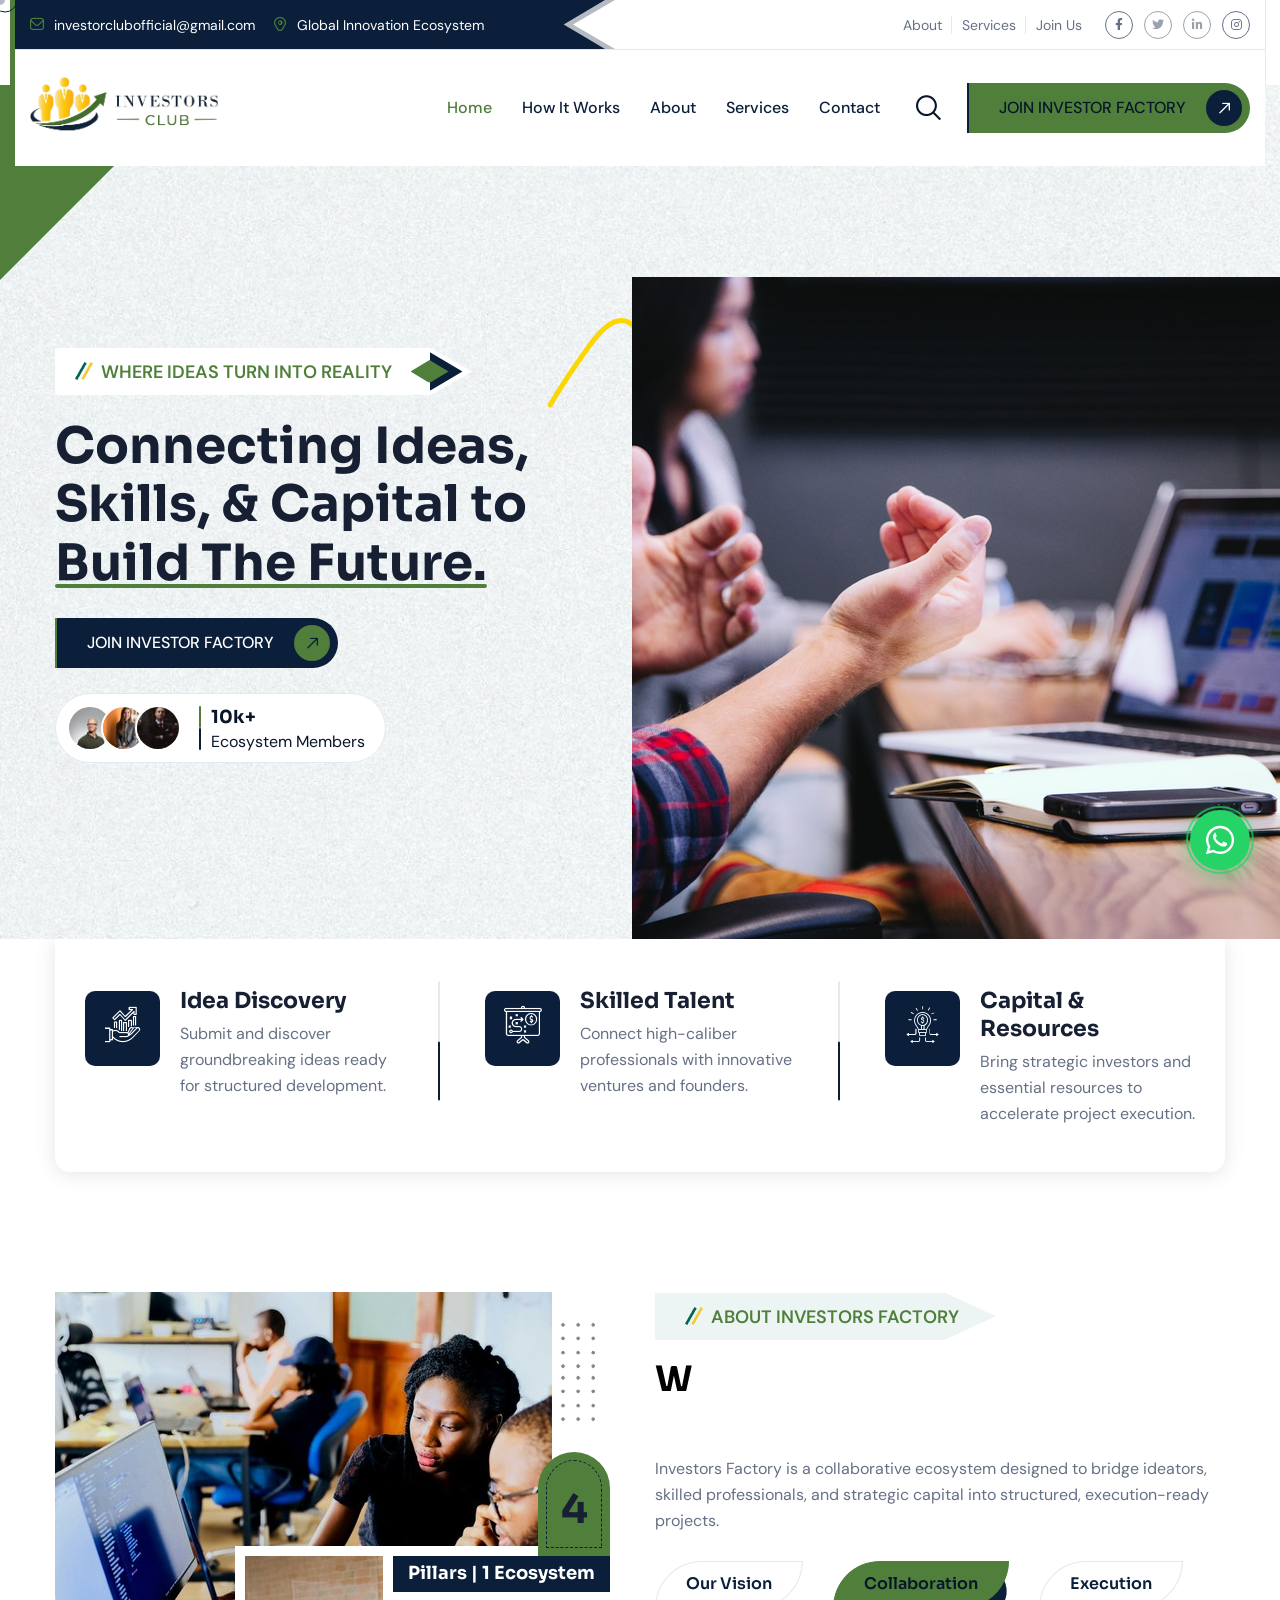
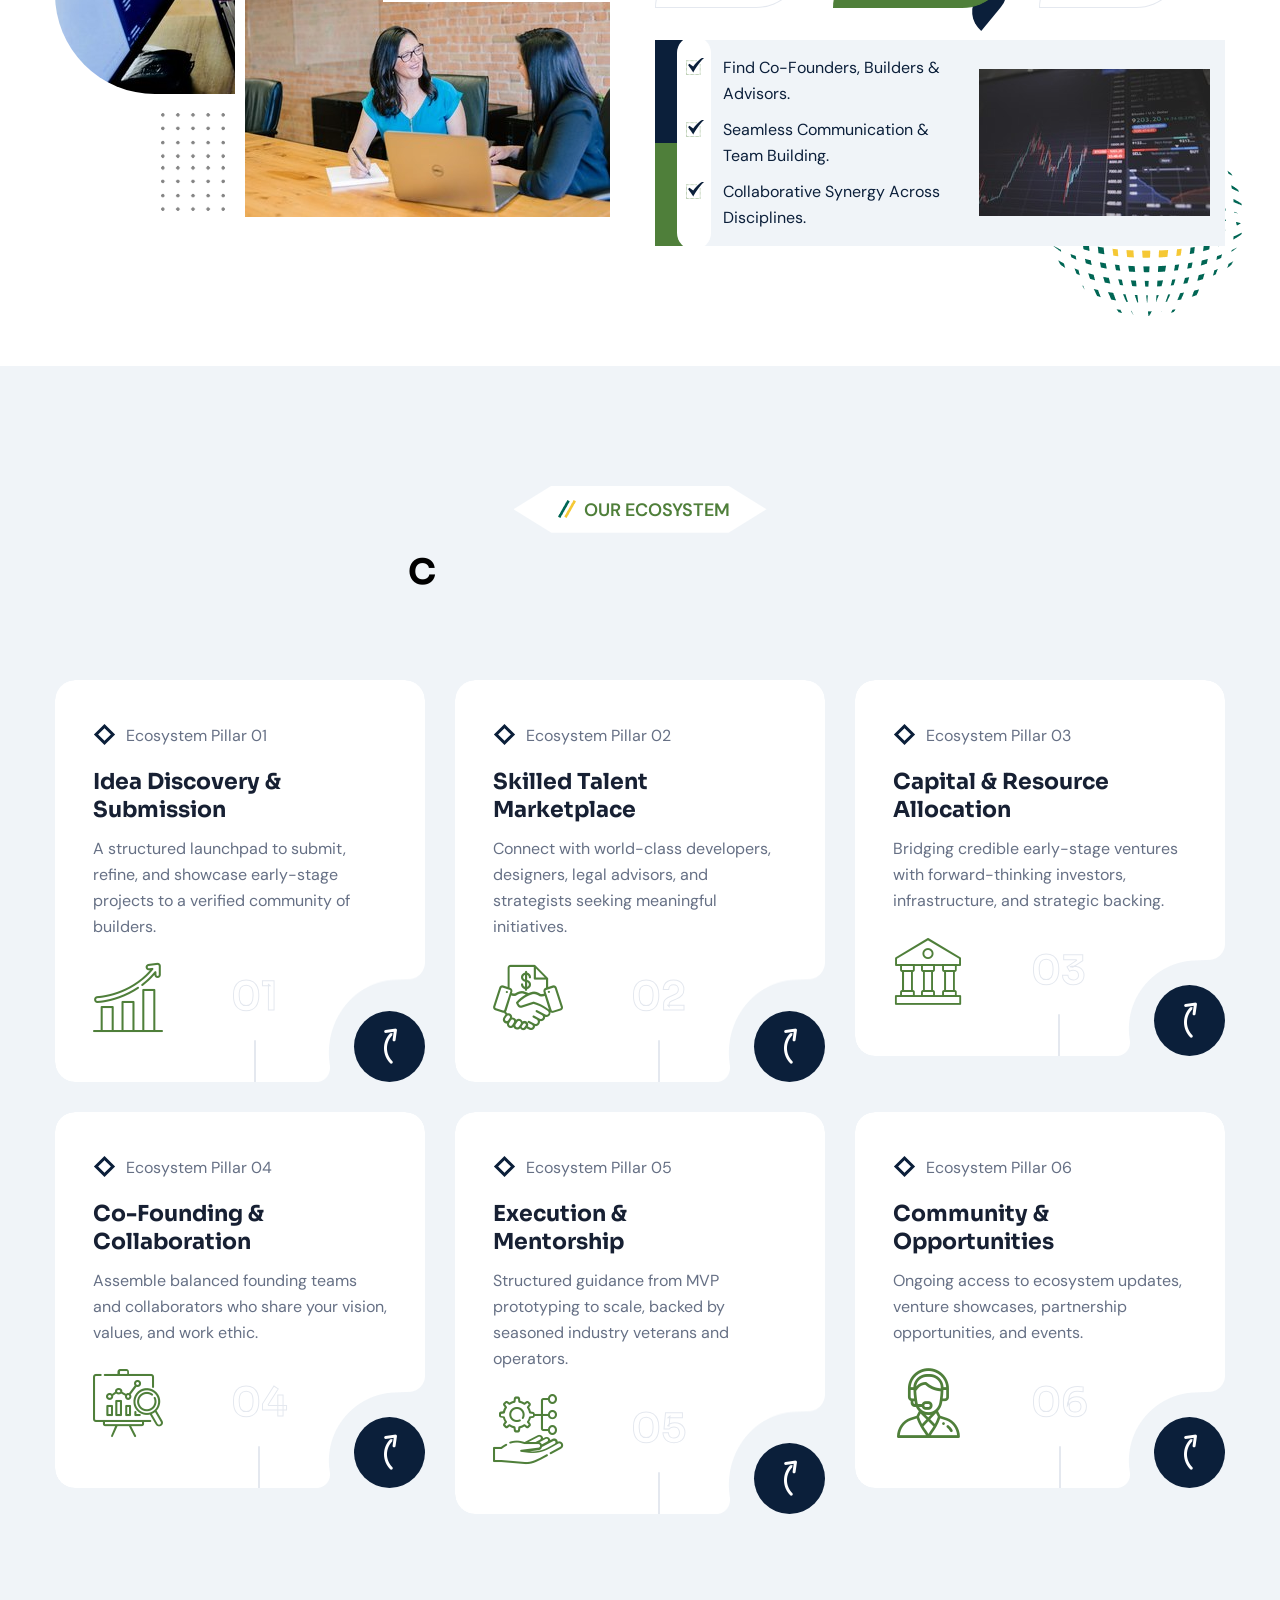
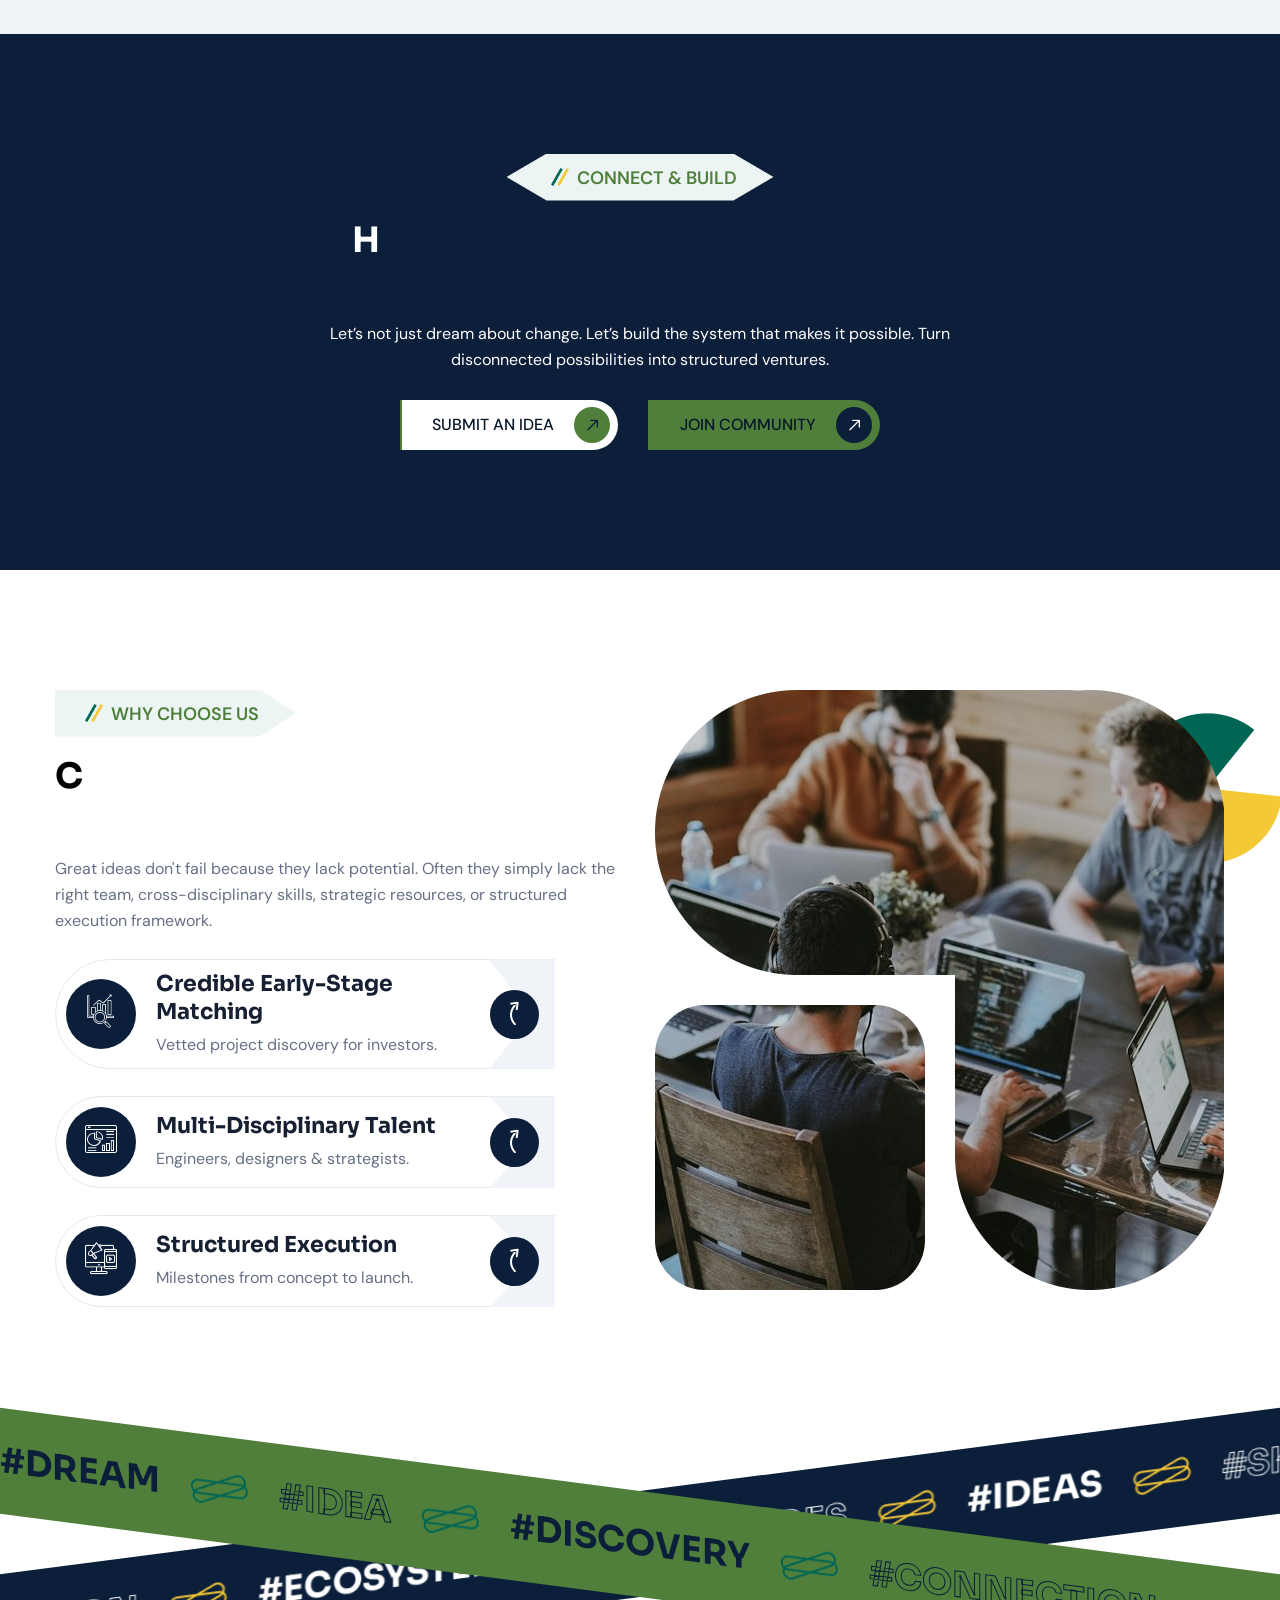
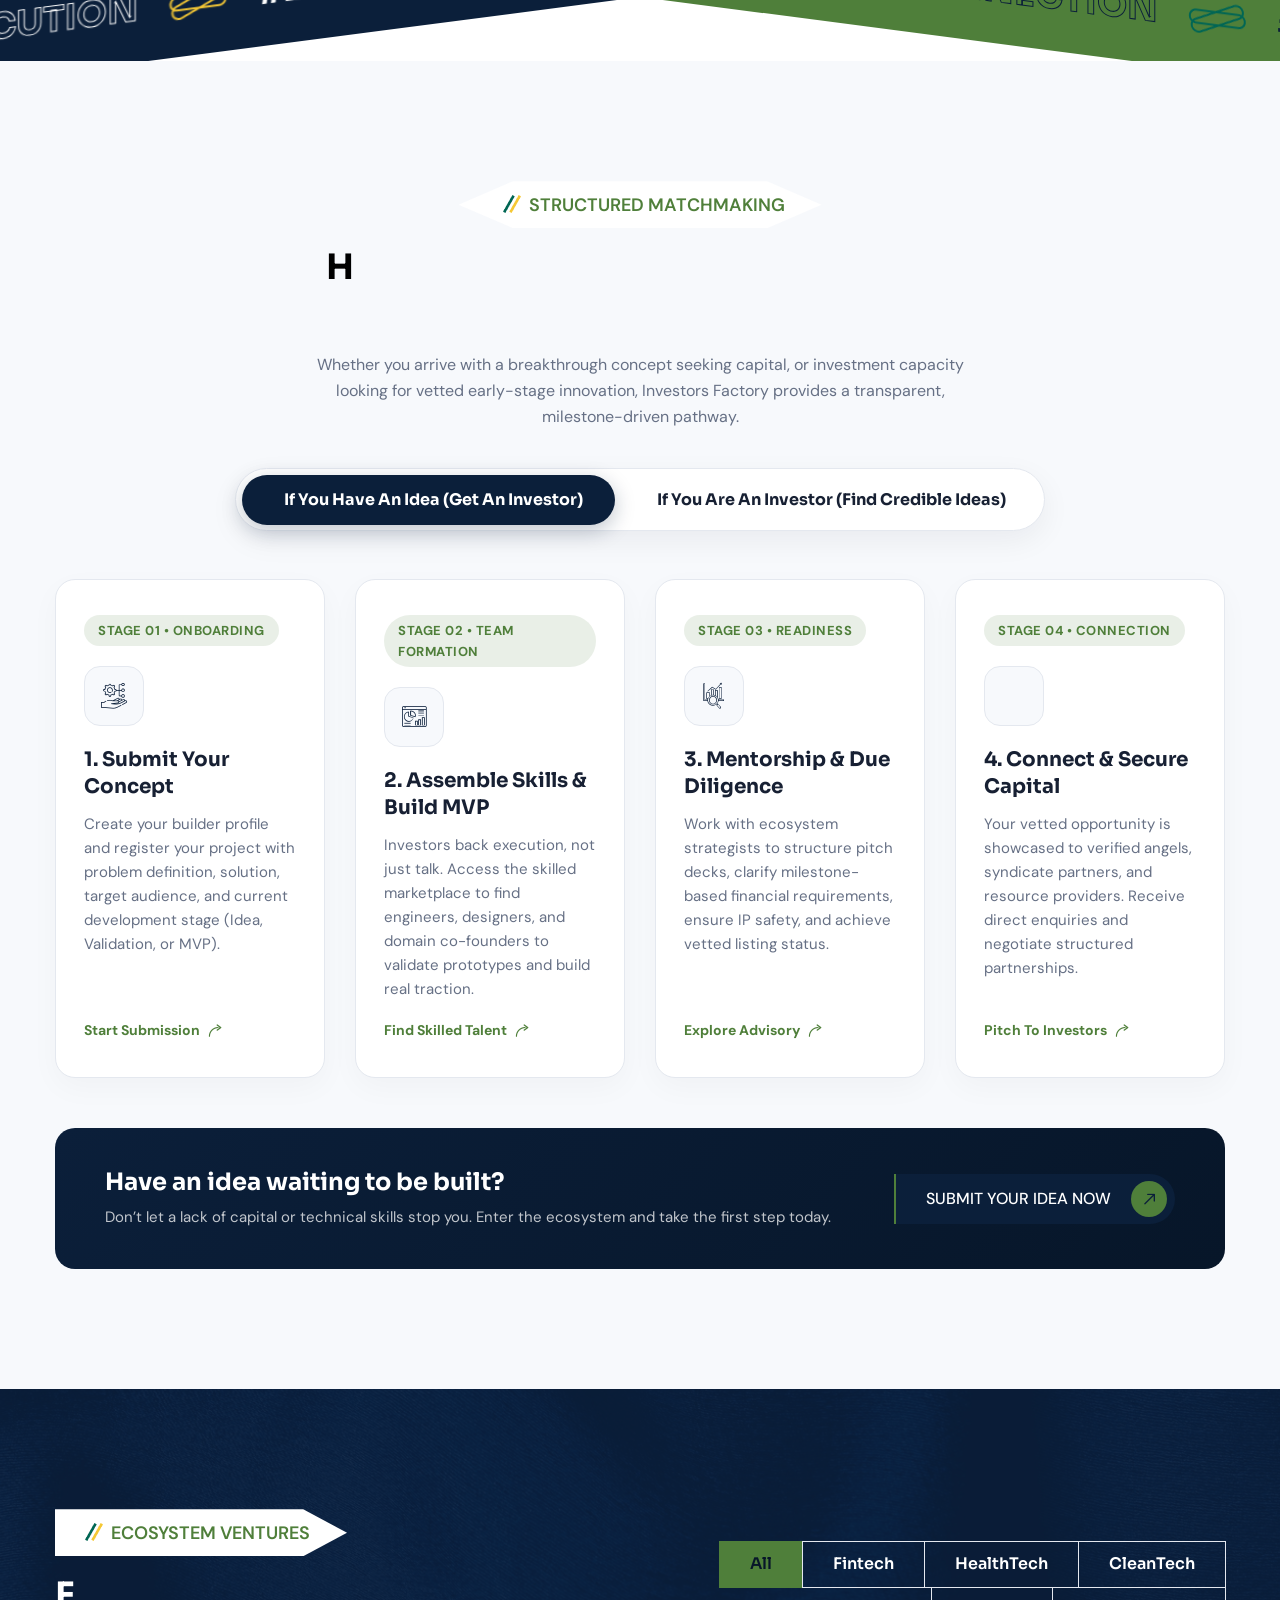
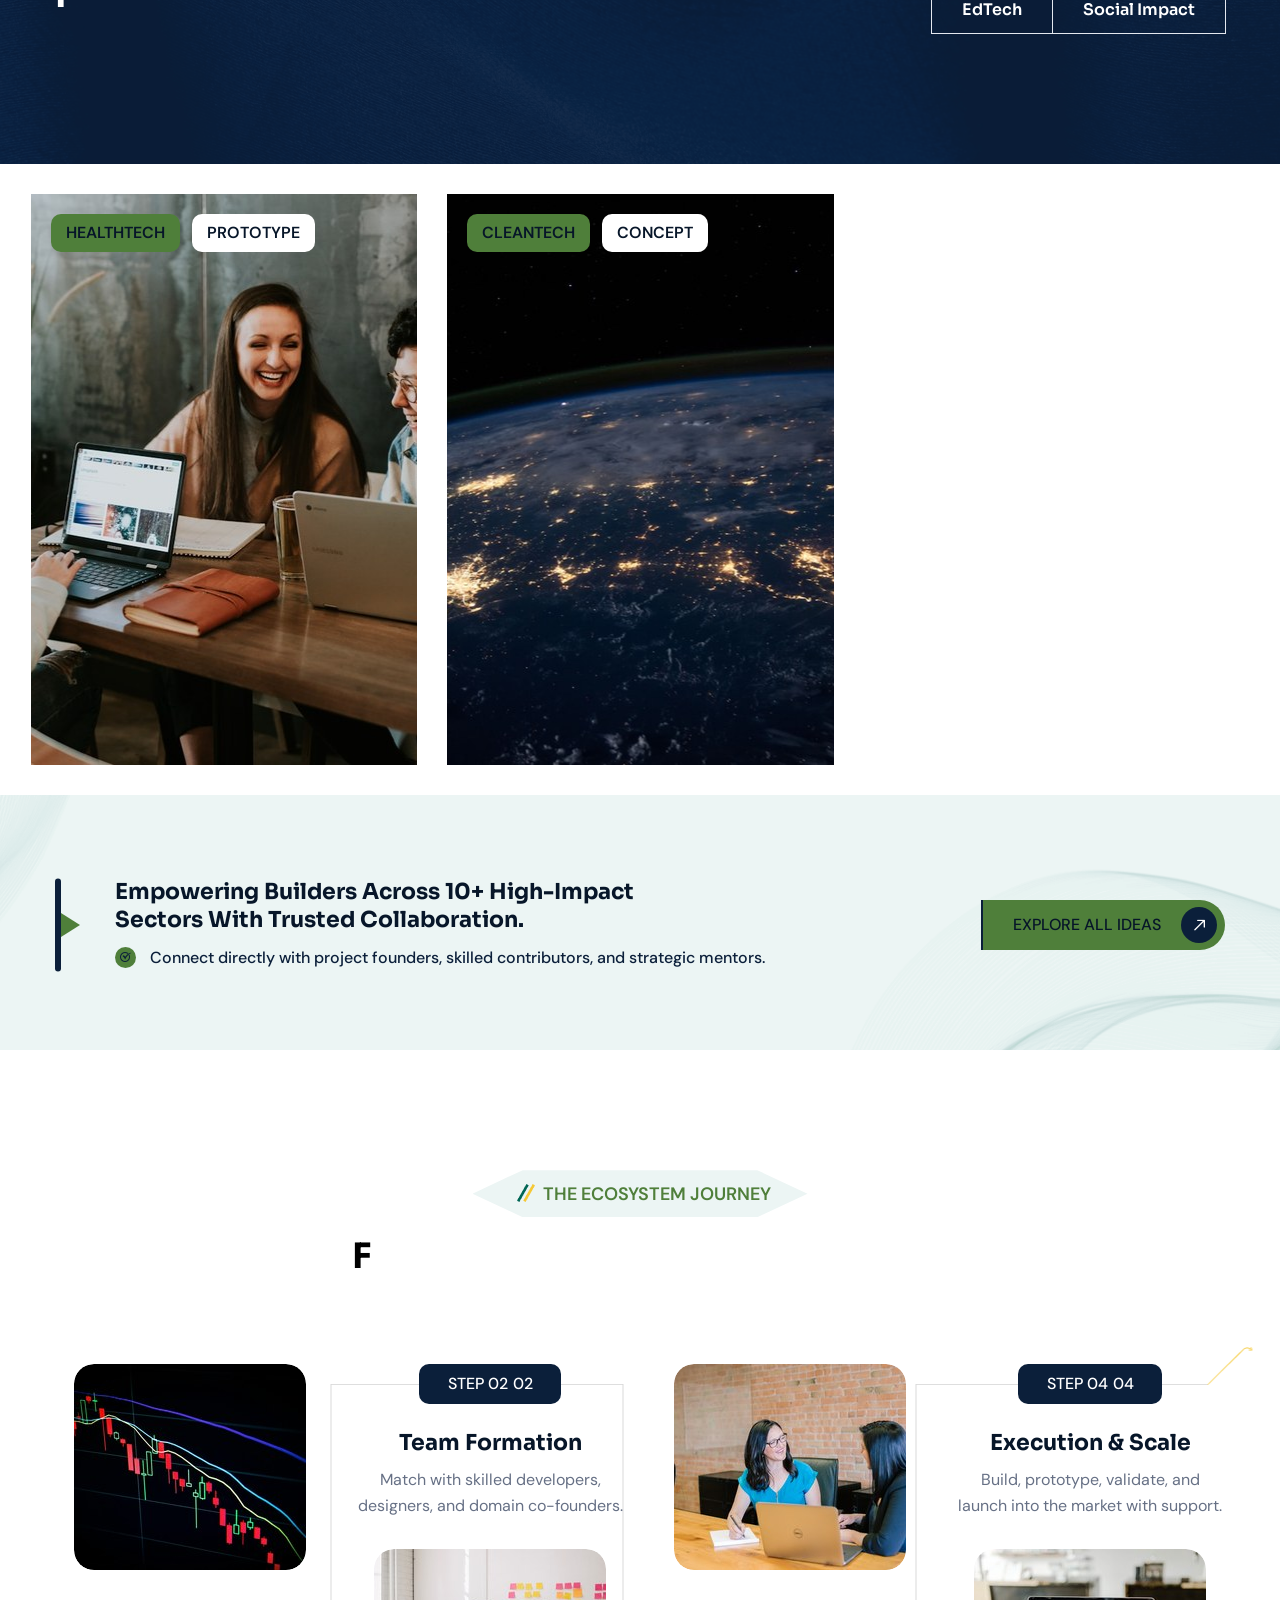
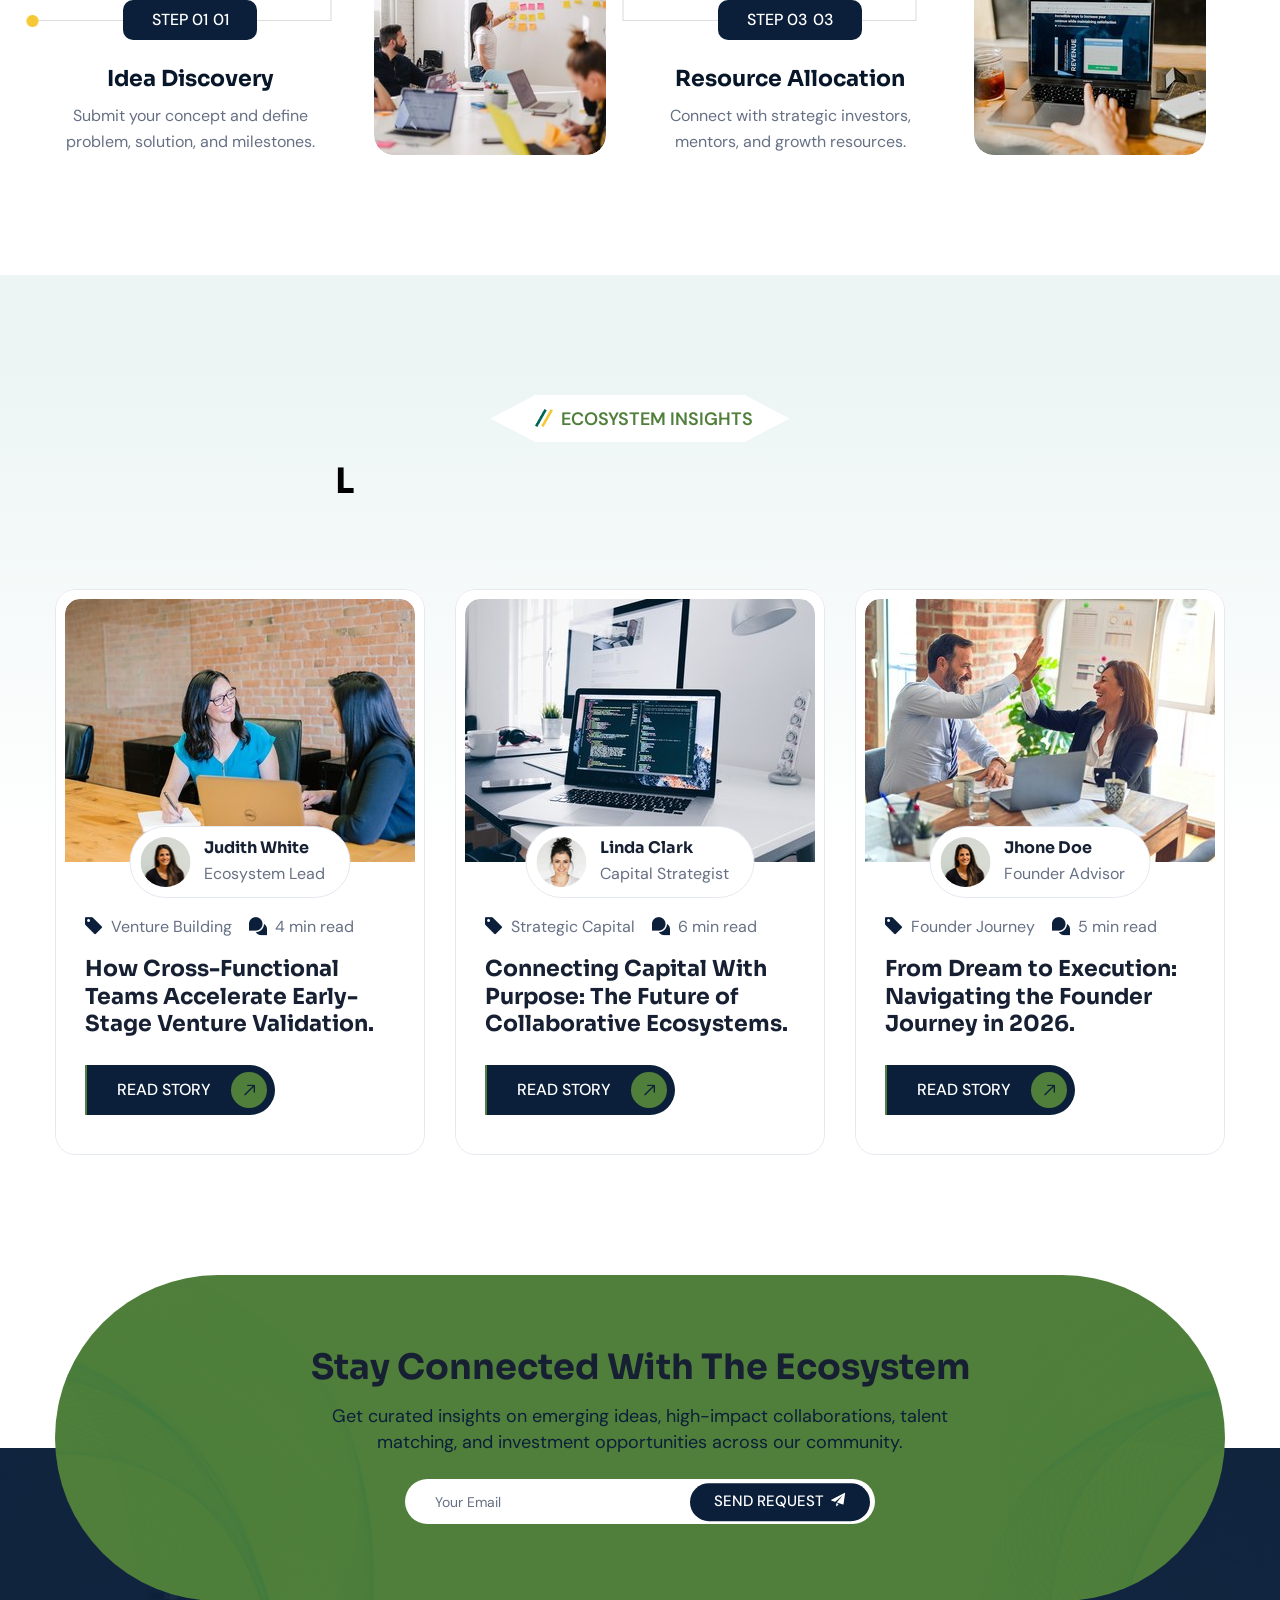
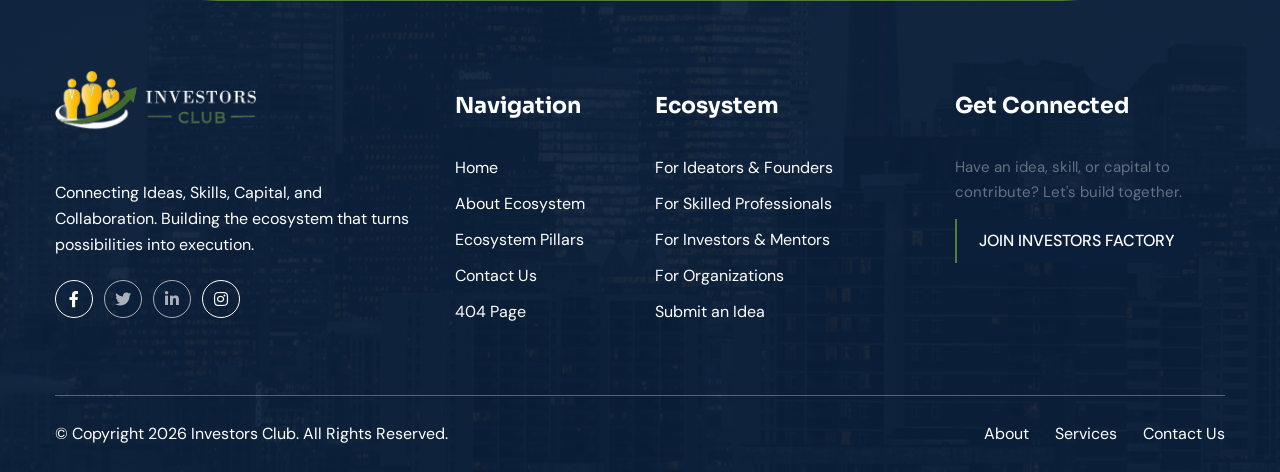
==== commit 62f7e6c5: "Revert "Replace landing page hero image with quick inquiry form card matching screenshot and brand t" ====
--- a/index.html
+++ b/index.html
@@ -32,7 +32,6 @@
 
     <!-- template styles -->
     <link rel="stylesheet" href="assets/css/findox.css" />
-    <link rel="stylesheet" href="assets/css/multistep-form.css" />
 </head>
 
 <body class="custom-cursor">
@@ -177,50 +176,9 @@
                         </div><!-- /.hero-one__content -->
                     </div><!-- /.col-xxl-7 -->
                     <div class="col-xxl-5 col-xl-6">
-                        <div class="hero-inquiry-card" data-aos="fade-up" data-aos-anchor-placement="top-bottom" data-aos-duration="1500">
-                            <div class="hero-inquiry-header">
-                                <h3 class="hero-inquiry-title">Take The First Step<br>Towards Success</h3>
-                            </div>
-                            <form action="https://formsubmit.co/saisrinivasdasari2003@gmail.com" method="POST" target="heroFormSubmitSink" class="hero-inquiry-form" id="heroInquiryForm">
-                                <input type="hidden" name="_subject" value="New Quick Inquiry - Investors Club">
-                                <input type="hidden" name="_template" value="table">
-                                <input type="hidden" name="_captcha" value="false">
-                                
-                                <div class="row g-3">
-                                    <div class="col-sm-6">
-                                        <div class="form-group-item">
-                                            <label class="form-label-custom">Full Name <span class="text-danger">*</span></label>
-                                            <input type="text" name="Full_Name" class="hero-input-field" placeholder="Enter your full name" required>
-                                        </div>
-                                    </div>
-                                    <div class="col-sm-6">
-                                        <div class="form-group-item">
-                                            <label class="form-label-custom">Mobile Number <span class="text-danger">*</span></label>
-                                            <input type="tel" name="Mobile_Number" class="hero-input-field" placeholder="Enter your mobile number" required>
-                                        </div>
-                                    </div>
-                                    <div class="col-sm-6">
-                                        <div class="form-group-item">
-                                            <label class="form-label-custom">Email Address <span class="text-danger">*</span></label>
-                                            <input type="email" name="Email_Address" class="hero-input-field" placeholder="Enter your email address" required>
-                                        </div>
-                                    </div>
-                                    <div class="col-sm-6">
-                                        <div class="form-group-item">
-                                            <label class="form-label-custom">Location <span class="text-danger">*</span></label>
-                                            <input type="text" name="Location" class="hero-input-field" placeholder="e.g Hyderabad" required>
-                                        </div>
-                                    </div>
-                                    <div class="col-12 mt-4">
-                                        <button type="submit" class="hero-inquiry-btn" id="heroInquirySubmitBtn">
-                                            <span>Submit</span>
-                                        </button>
-                                    </div>
-                                </div>
-                            </form>
-                            <iframe name="heroFormSubmitSink" id="heroFormSubmitSink" style="display:none; width:0; height:0; border:0;"></iframe>
-                            <div class="hero-inquiry-feedback mt-3" id="heroInquiryFeedback"></div>
-                        </div><!-- /.hero-inquiry-card -->
+                        <div class="hero-one__image" data-aos="fade-up" data-aos-anchor-placement="top-bottom" data-aos-duration="1500">
+                            <img src="assets/images/hero-slider/hero-1-1.png" alt="hero image">
+                        </div><!-- /.hero-one__image -->
                     </div><!-- /.col-xxl-5 -->
                 </div><!-- /.row -->
             </div><!-- /.container -->
@@ -2827,36 +2785,6 @@
 
     <!-- template js -->
     <script src="assets/js/findox.js"></script>
-    <script>
-    (function($) {
-        $(document).ready(function() {
-            var $heroForm = $("#heroInquiryForm");
-            if ($heroForm.length) {
-                $heroForm.on("submit", function(e) {
-                    var $btn = $("#heroInquirySubmitBtn");
-                    var $feedback = $("#heroInquiryFeedback");
-                    var fullName = $heroForm.find("input[name='Full_Name']").val() || "there";
-
-                    $btn.prop("disabled", true).css("opacity", "0.75");
-                    $btn.find("span").text("Sending...");
-
-                    setTimeout(function() {
-                        $feedback.html(
-                            '<div class="alert alert-success" style="background:#e8f8f0; color:#006654; border:1px solid #a3e0c7; border-radius:12px; padding:12px 16px; font-size:13.5px; margin-bottom:0;">' +
-                                '<i class="fas fa-check-circle me-1"></i> Thank you, <strong>' + fullName + '</strong>! Your inquiry has been sent successfully. We will reach out shortly.' +
-                            '</div>'
-                        );
-                        $btn.prop("disabled", false).css("opacity", "1");
-                        $btn.find("span").text("Submit");
-                        $heroForm[0].reset();
-                    }, 2000);
-
-                    return true;
-                });
-            }
-        });
-    })(jQuery);
-    </script>
 </body>
 
 </html>
